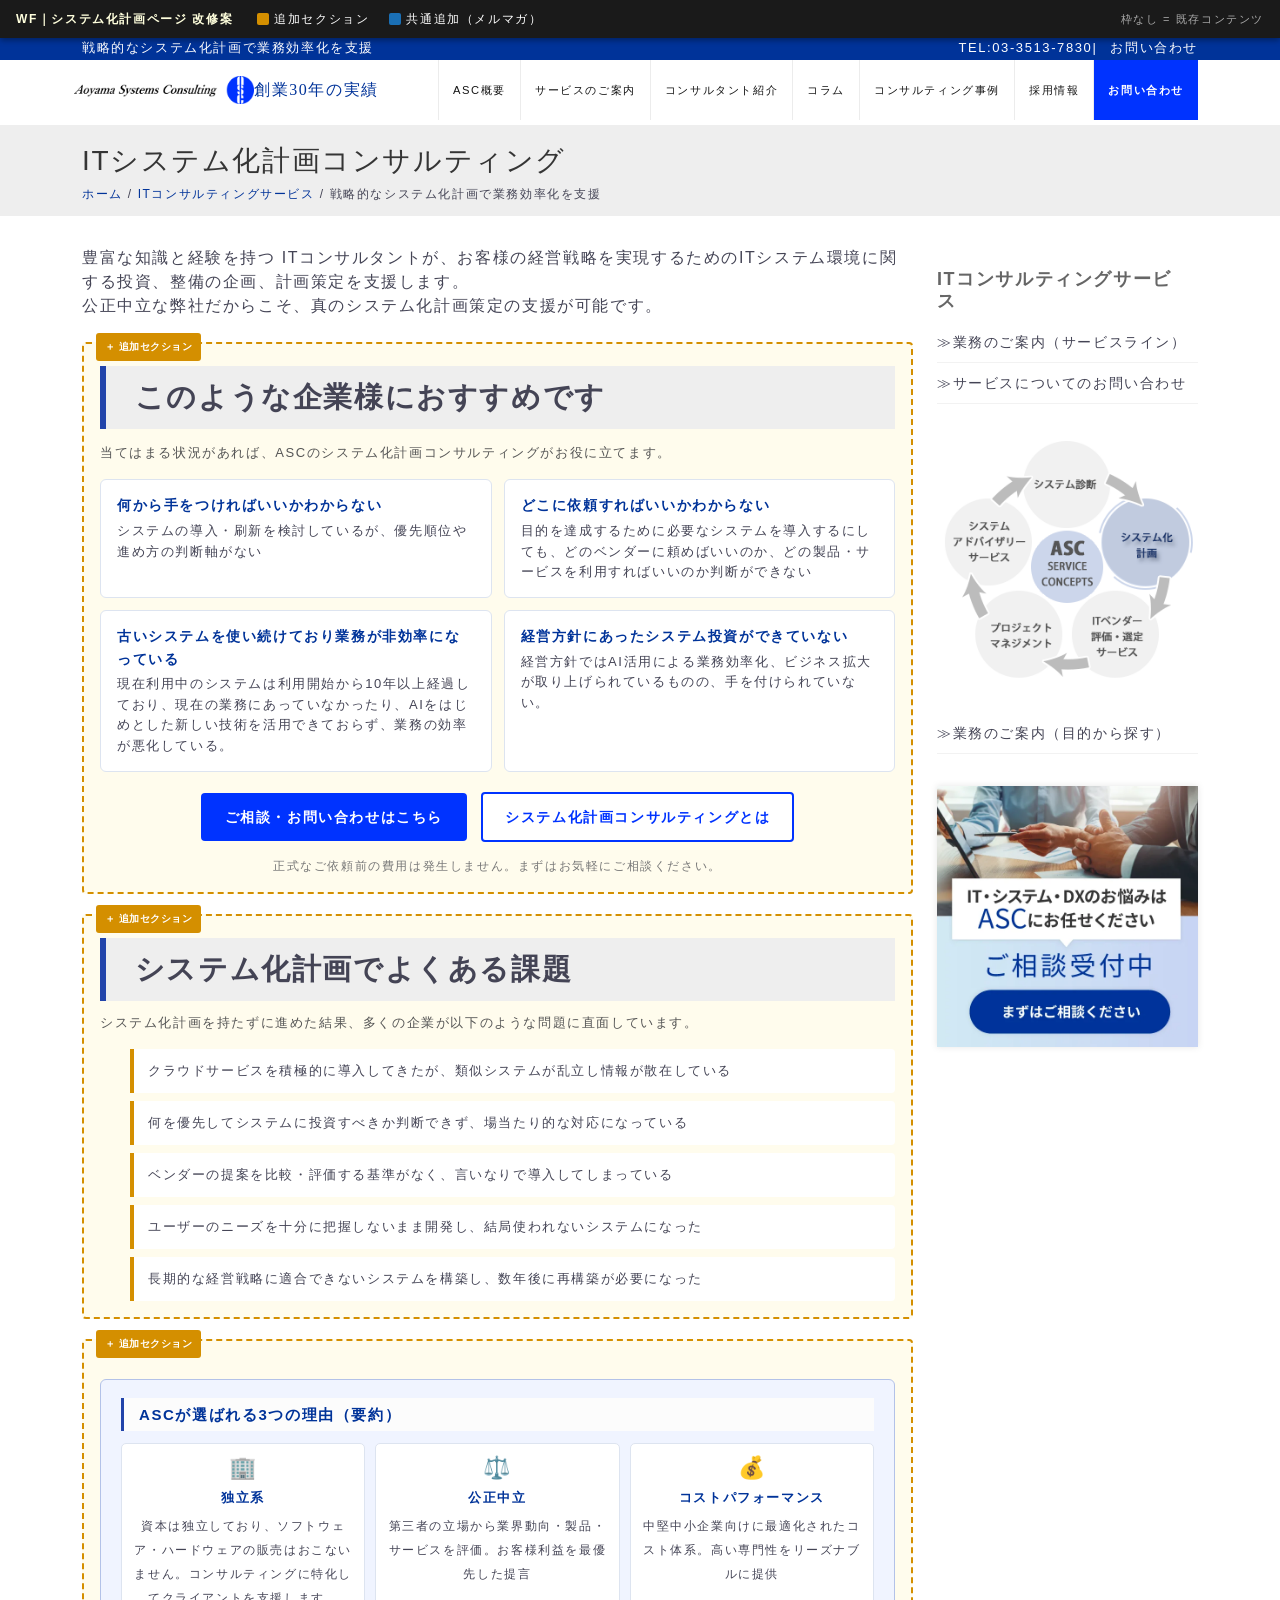
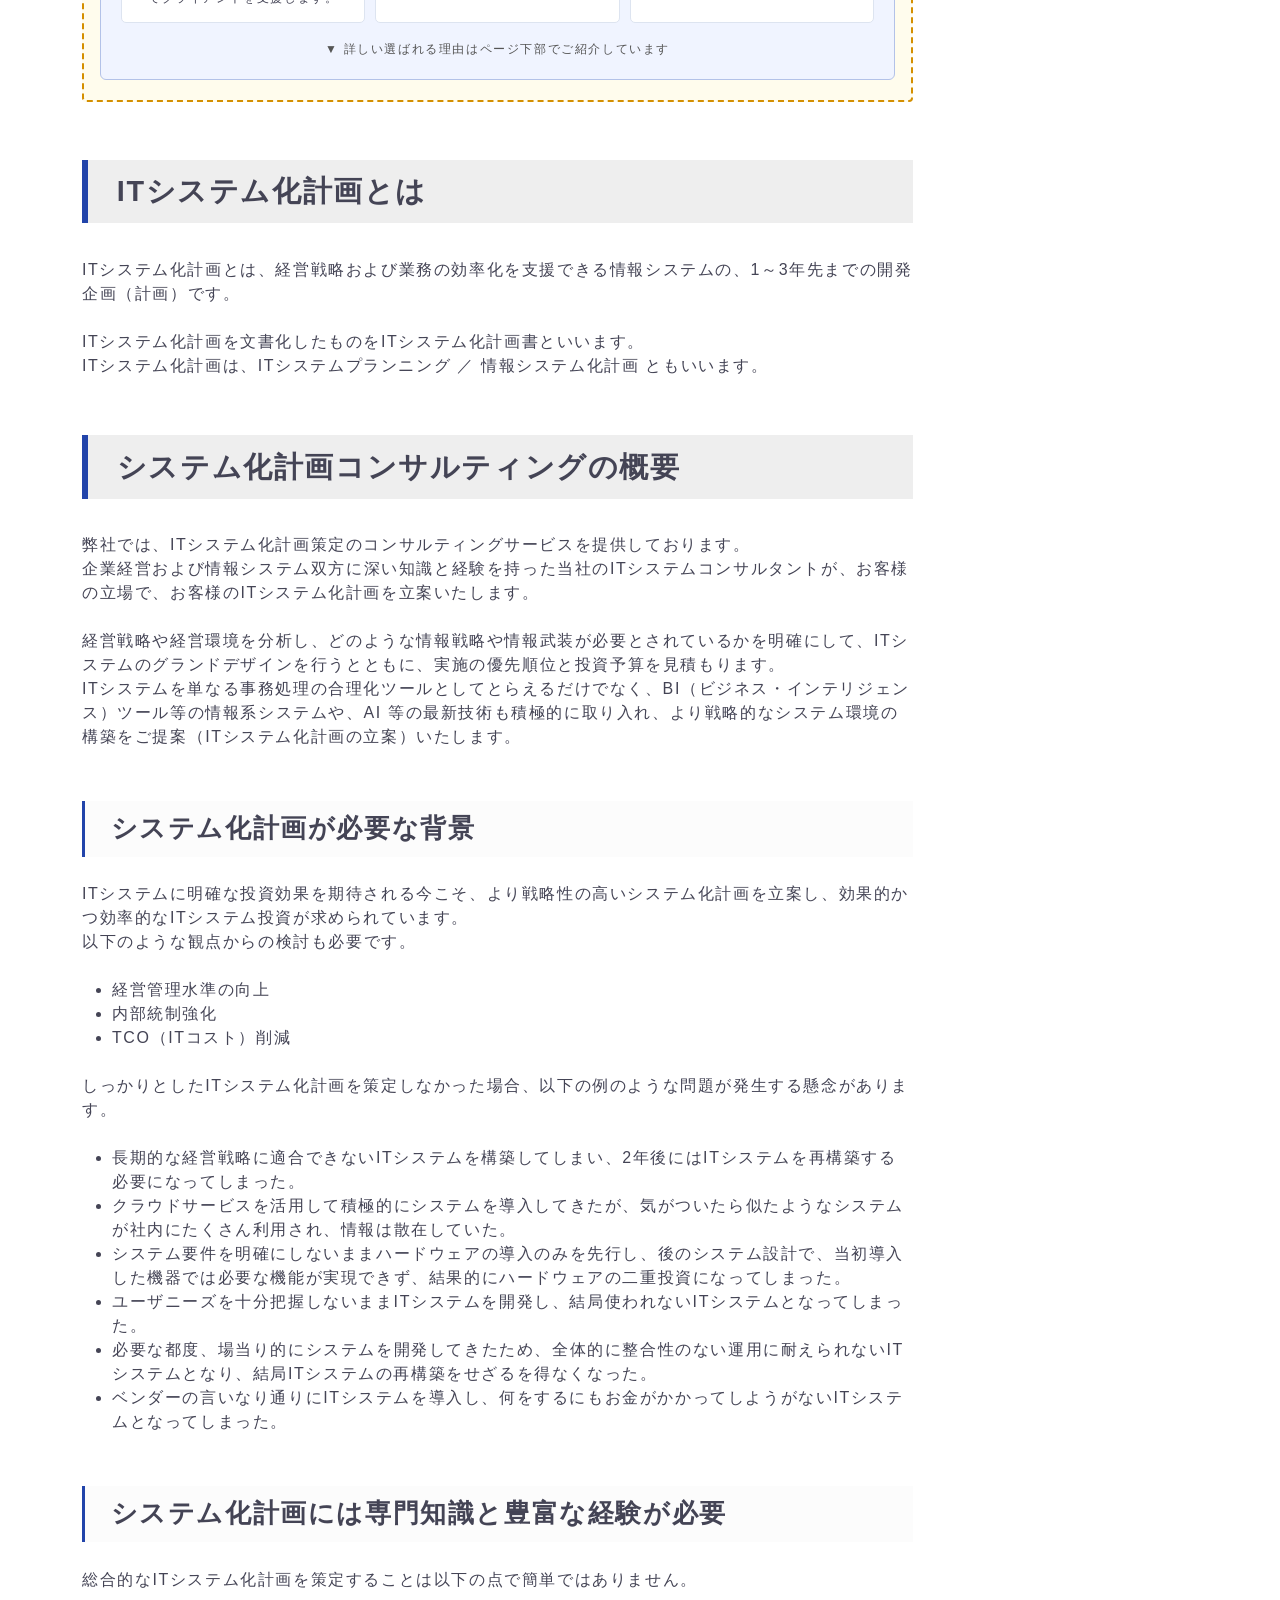
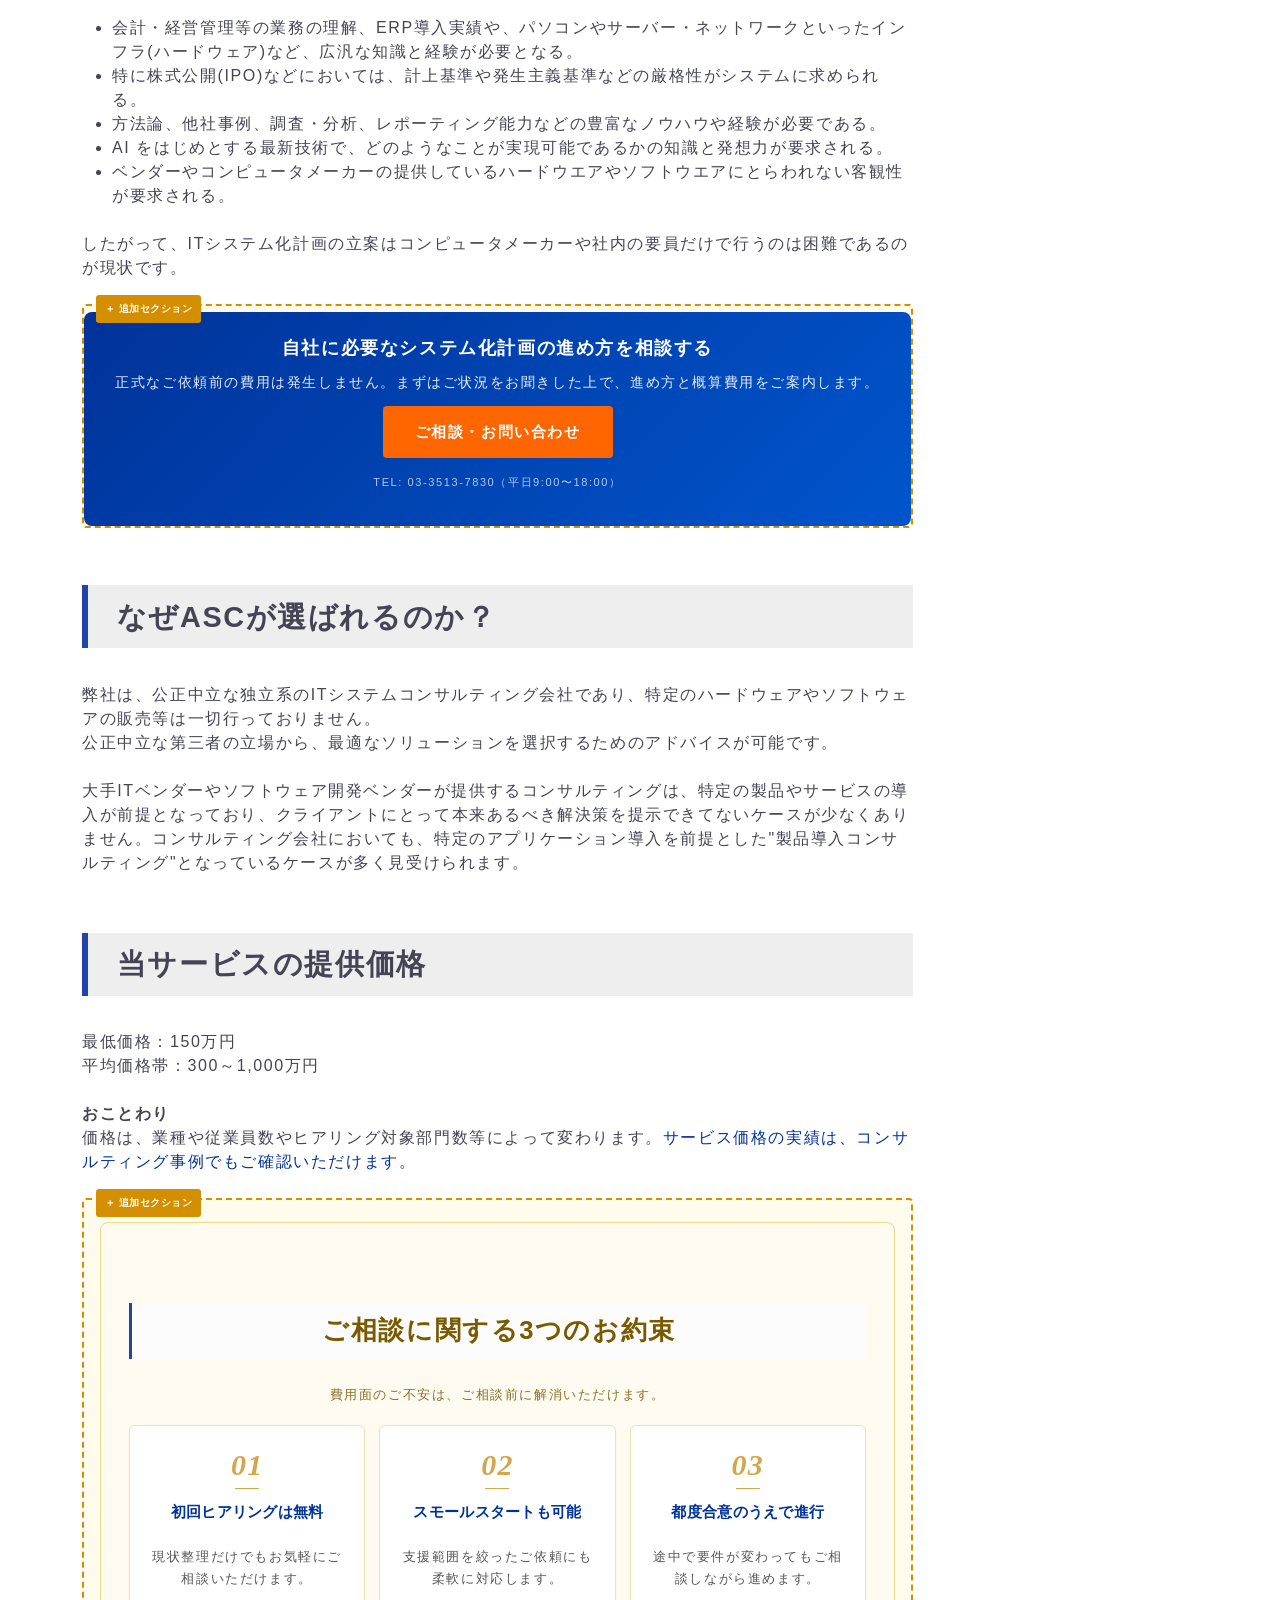
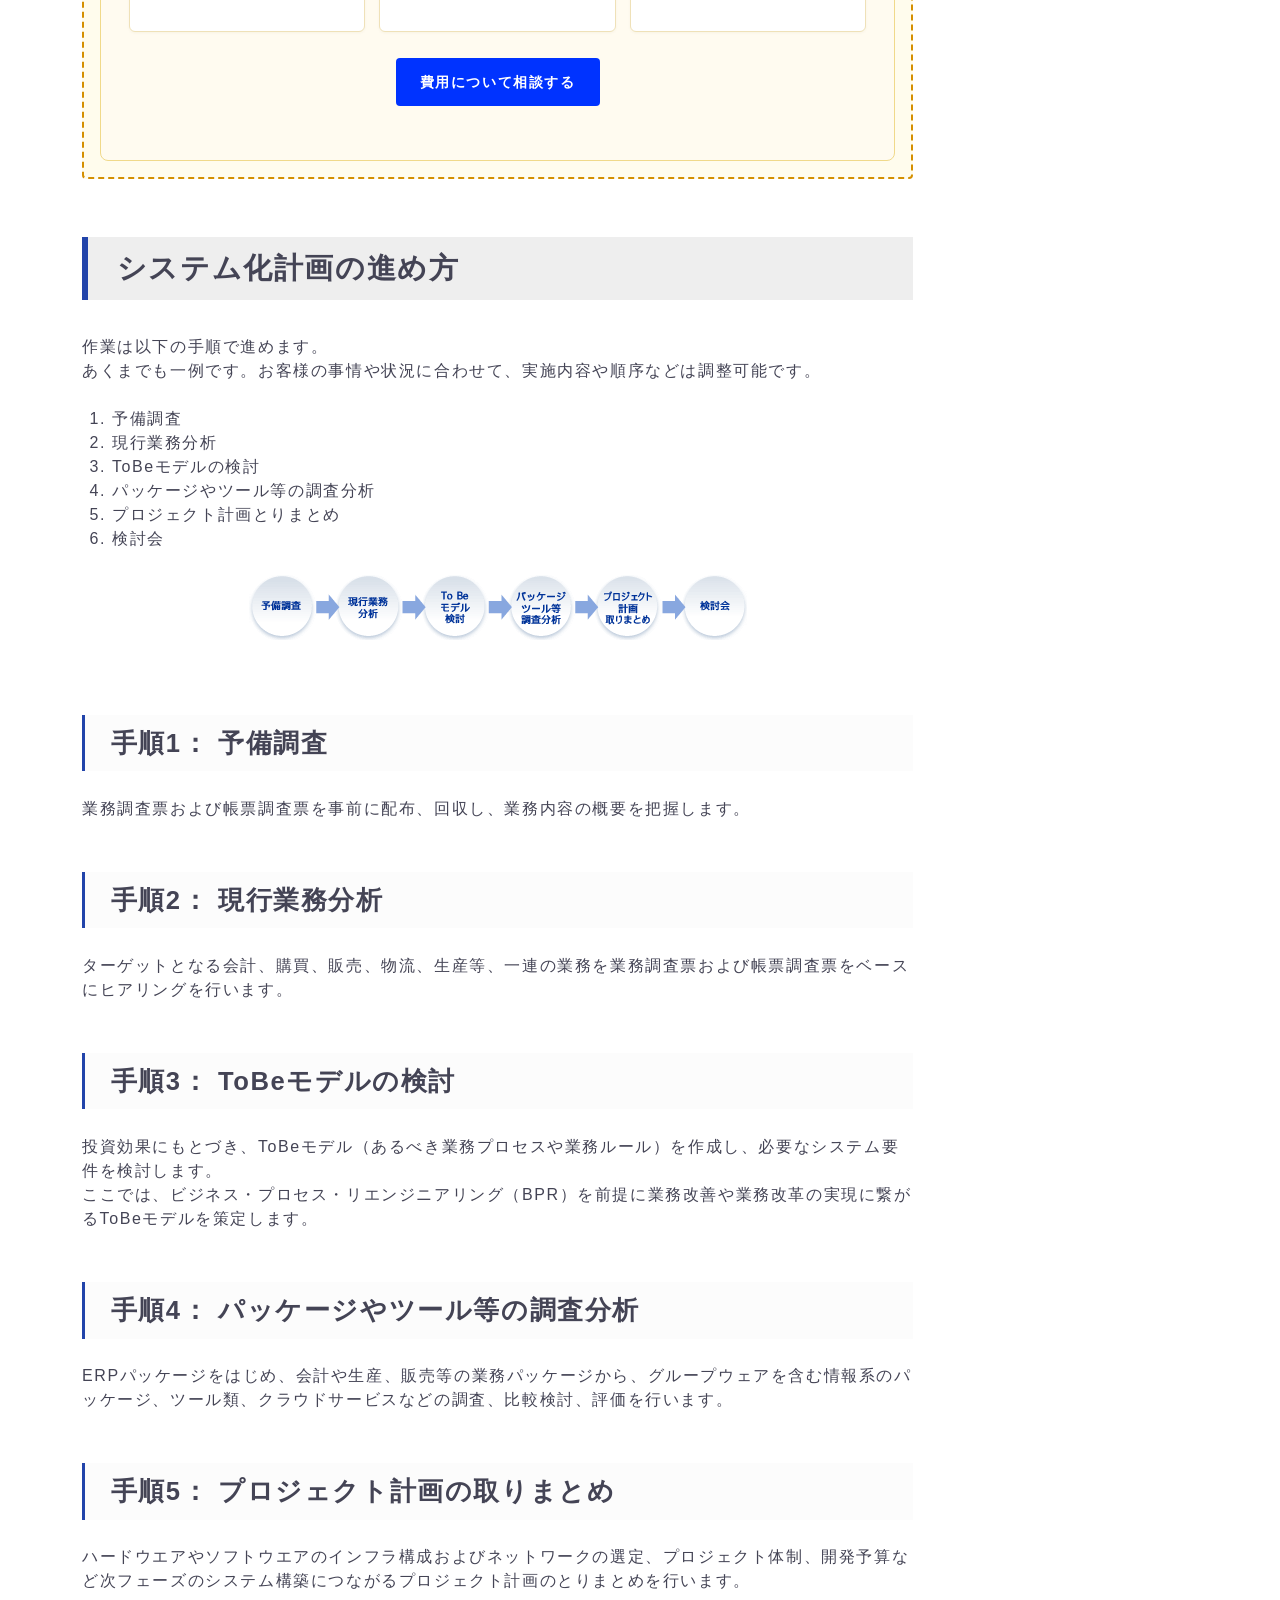
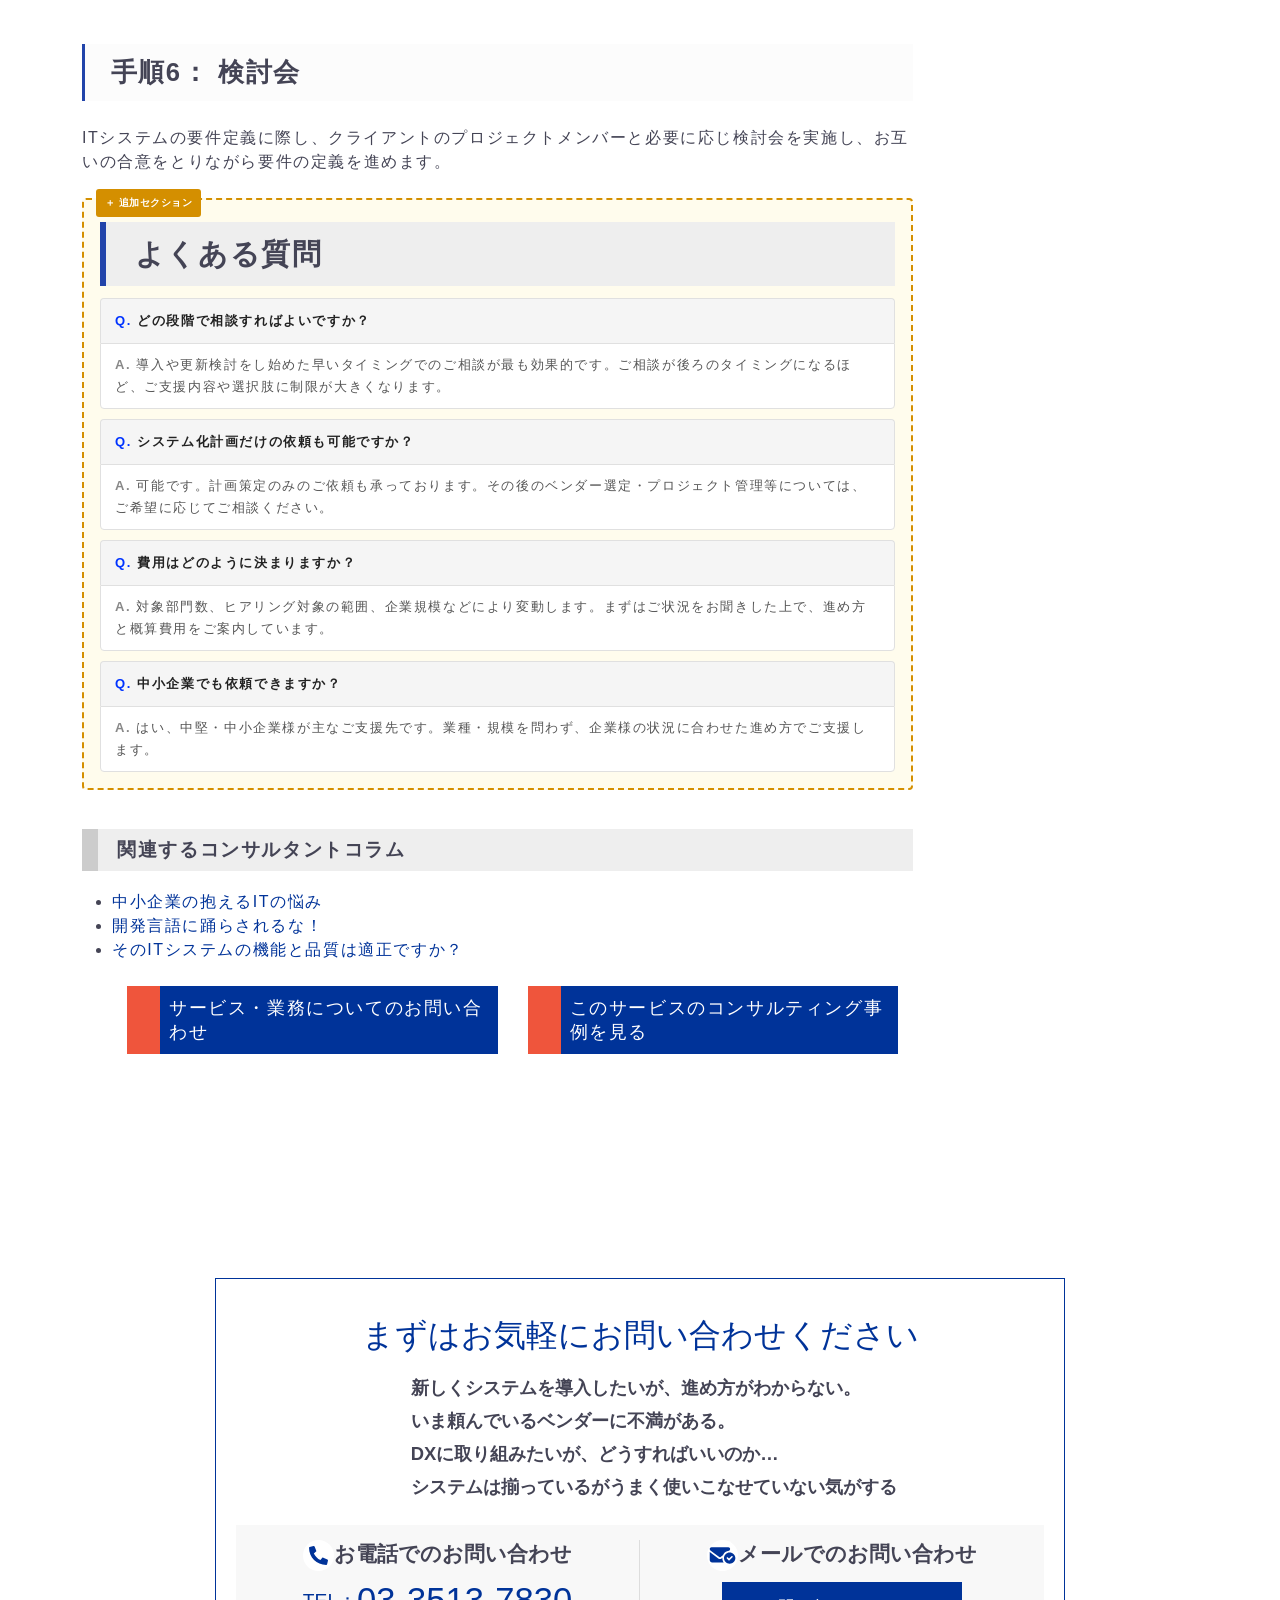
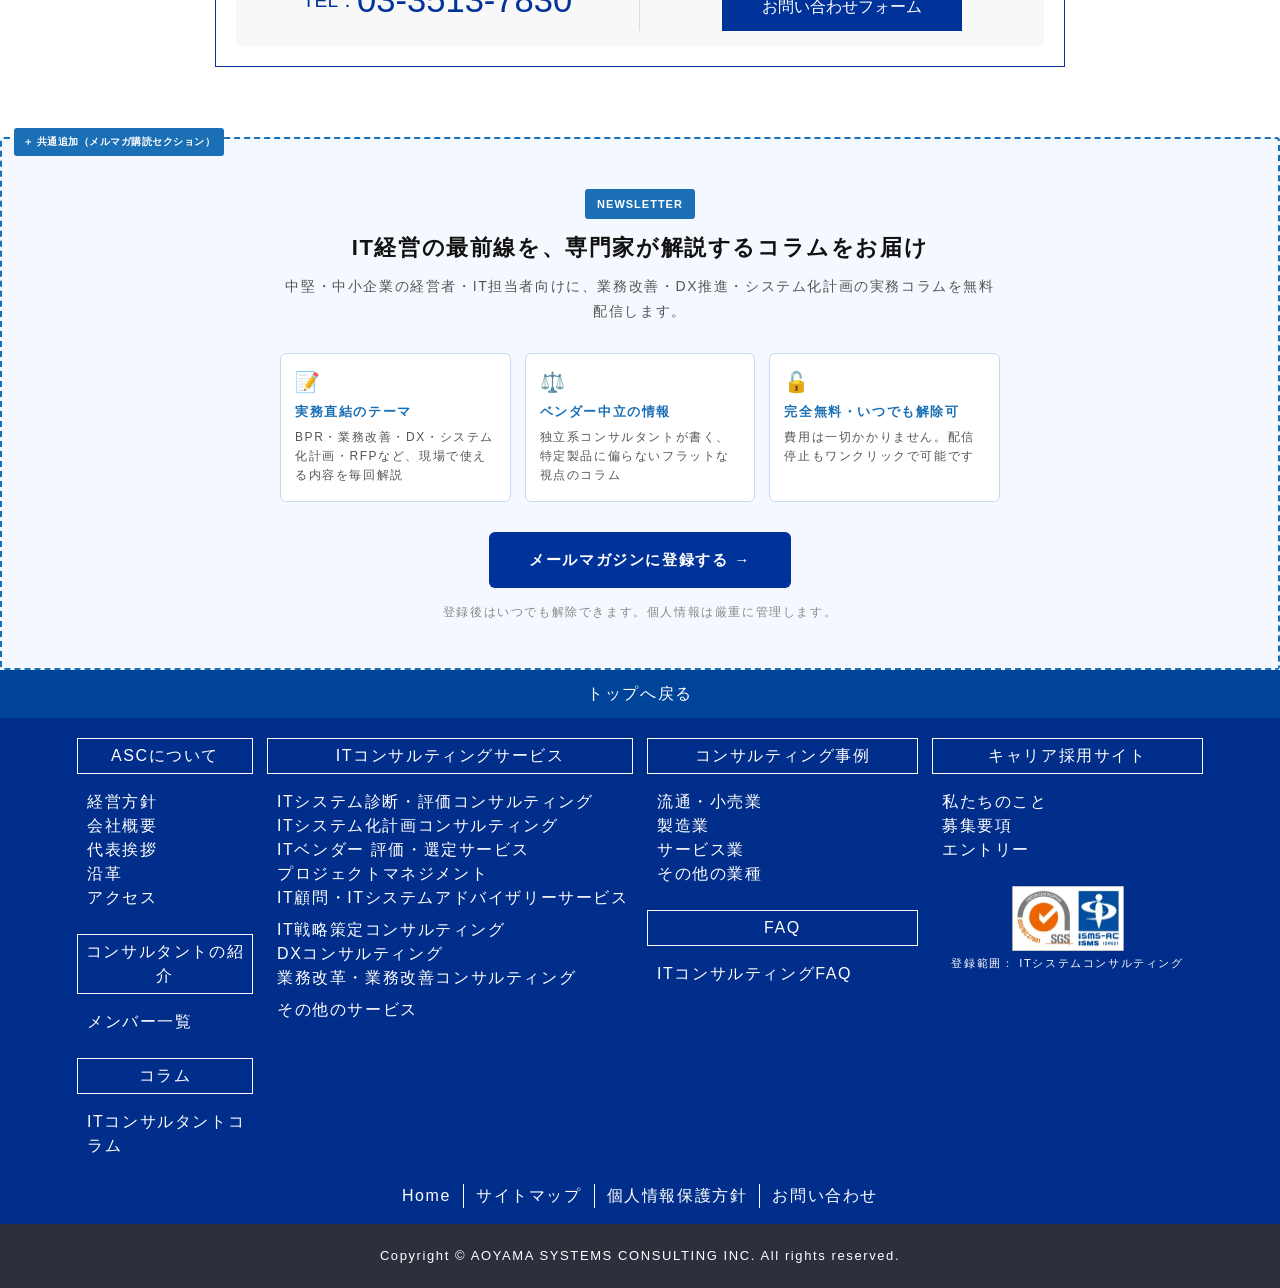
==== システム化計画ページ_WF.html @ 82631c47 "sysplan: 費用Q&A → ご相談に関する3つのお約束（3カラム強調訴求）に差し替え" ====
<!DOCTYPE html>
<!-- WF: システム化計画ページ 改修案 -->
<html lang="ja"><head><meta http-equiv="Content-Type" content="text/html; charset=UTF-8">
<meta name="viewport" content="width=device-width, initial-scale=1, user-scalabe=no">
<meta name="robots" content="noindex, nofollow">
<title>【WF】戦略的なシステム化計画で業務効率化を支援 | 青山システムコンサルティング株式会社</title>
<link rel="icon" href="https://www.asckk.co.jp/wp_asc/wp-content/themes/asckk2/images/favicon.ico">
<style type="text/css">
img:is([sizes=auto i],[sizes^="auto," i]){contain-intrinsic-size:3000px 1500px}
</style>
<link rel="stylesheet" href="./システム化計画ページ_files/autoptimize_single_b1c191916d9d604f0f5bdcb7e1d783d5.css" type="text/css" media="all">
<style>
:root{--wp--preset--color--black: #000000;--wp--preset--color--white: #ffffff;}
:where(.is-layout-flex){gap: 0.5em;}
body .is-layout-flex{display: flex;}
.is-layout-flex{flex-wrap: wrap;align-items: center;}
.is-layout-flex > :is(*, div){margin: 0;}
.has-small-font-size{font-size:13px !important;}
.has-medium-font-size{font-size:20px !important;}
.has-large-font-size{font-size:36px !important;}
</style>
<link rel="stylesheet" href="./システム化計画ページ_files/autoptimize_single_e3afd20fa1b5cdf31d804a731f70ac00.css" type="text/css" media="all">
<link rel="stylesheet" href="./システム化計画ページ_files/autoptimize_single_e8175462ab0e2a8443177c137432501c.css" type="text/css" media="all">
<link rel="stylesheet" href="./システム化計画ページ_files/autoptimize_single_73d29ecb3ae4eb2b78712fab3a46d32d.css" type="text/css" media="all">
<style>
body{margin:0;padding: 0;}
.head_h1container { background: #003399!important; }
.head_h1container > div { margin: 0 auto; color: #fff; font-size: 13px; position: relative; }
.head_h1container h1, .head_h1container p:first-child { color: #fff; margin: 0; font-size: 13px; word-break: break-all; margin-right: auto; }
.head_access i, .head_access a { color: #fff; }
#top-header { position:absolute; background:#ffffff; width: 100%; height:65px; left:0; }
.site-branding.main-logo { padding: 10px 0; margin-left: 4px; }
#site-navigation .slicknav_menu { display: none; background: none; }
#site-navigation ul li { position: relative; list-style: none; }
#menu-main-menu { display:flex; justify-content: flex-end; }
.menu > ul > li > a { border-left: 1px solid #ececec; color: #141414; display: inline-block; font-size: min(0.875vw,14px); font-weight: 300; line-height: 60px; padding: 0 14px; text-transform: uppercase; }
#mobile-menu { display: none; background: #ffffff; }
main { padding-top:60px; }
@media (max-width: 992px) { main{padding-top:inherit;} #top-header{position:relative;height:inherit;} }
</style>
<link href="./システム化計画ページ_files/styles.min.css" rel="stylesheet">
<link href="./システム化計画ページ_files/services.min.css" rel="stylesheet">
<script src="./システム化計画ページ_files/jquery.min.js"></script>

<!-- =====================================================
     WF アノテーション用スタイル
     ===================================================== -->
<style id="wf-styles">
/* ── WF 凡例バー ── */
#wf-legend {
  position: fixed;
  top: 0; left: 0; right: 0;
  z-index: 99999;
  background: #1a1a1a;
  color: #fff;
  font-size: 12px;
  padding: 7px 16px;
  display: flex;
  align-items: center;
  gap: 20px;
  box-shadow: 0 2px 6px rgba(0,0,0,0.4);
  font-family: 'Hiragino Sans', 'Yu Gothic', sans-serif;
}
#wf-legend .wf-legend-title { font-weight: bold; color: #ffd; margin-right: 4px; }
#wf-legend .wf-legend-item { display: flex; align-items: center; gap: 5px; }
#wf-legend .wf-dot {
  width: 12px; height: 12px; border-radius: 2px; display: inline-block; flex-shrink: 0;
}
.dot-add  { background: #d48f00; }
.dot-nl   { background: #1a6fb5; }
body { padding-top: 36px; }

/* ── 追加セクション（オレンジ枠） ── */
.wf-add {
  position: relative;
  border: 2px dashed #d48f00 !important;
  border-radius: 4px;
  background: rgba(255, 248, 215, 0.45);
  margin: 20px 0 !important;
  padding-top: 6px !important;
}
.wf-add::before {
  content: '＋ 追加セクション';
  position: absolute;
  top: -11px;
  left: 12px;
  background: #d48f00;
  color: #fff;
  font-size: 10px;
  font-weight: bold;
  padding: 2px 9px;
  border-radius: 3px;
  letter-spacing: 0.5px;
  white-space: nowrap;
}

/* ── 共通追加・メルマガ（ブルー枠） ── */
.wf-add-nl {
  position: relative;
  border: 2px dashed #1a6fb5 !important;
  border-radius: 4px;
  background: rgba(214, 237, 255, 0.35);
  padding-top: 6px;
}
.wf-add-nl::before {
  content: '＋ 共通追加（メルマガ購読セクション）';
  position: absolute;
  top: -11px;
  left: 12px;
  background: #1a6fb5;
  color: #fff;
  font-size: 10px;
  font-weight: bold;
  padding: 2px 9px;
  border-radius: 3px;
  letter-spacing: 0.5px;
  white-space: nowrap;
}

/* ── WF 新規ボタン ── */
.wf-btn {
  display: inline-block;
  padding: 12px 24px;
  background: #0033ff;
  color: #fff !important;
  font-size: 14px;
  font-weight: bold;
  text-decoration: none;
  border-radius: 4px;
  margin: 4px;
  border: none;
  cursor: pointer;
}
.wf-btn-outline {
  display: inline-block;
  padding: 11px 22px;
  background: #fff;
  color: #0033ff !important;
  font-size: 14px;
  font-weight: bold;
  text-decoration: none;
  border-radius: 4px;
  border: 2px solid #0033ff;
  margin: 4px;
}
.wf-btn-nl {
  display: inline-block;
  background: #1a6fb5;
  color: #fff !important;
  font-size: 16px;
  font-weight: bold;
  padding: 15px 48px;
  border-radius: 6px;
  text-decoration: none;
}

/* ── 対象企業グリッド（DXデザイン共通） ── */
.wf-target-grid {
  display: grid;
  grid-template-columns: 1fr 1fr;
  gap: 12px;
  margin: 16px 0;
}
.wf-target-card {
  background: #fff;
  border: 1px solid #dde4f0;
  border-radius: 6px;
  padding: 14px 16px;
  font-size: 13px;
  line-height: 1.6;
}
.wf-target-card strong {
  display: block;
  color: #003399;
  font-size: 14px;
  margin-bottom: 4px;
}

/* ── 課題リスト（DXデザイン共通） ── */
.wf-issue-list {
  list-style: none;
  padding: 0;
  margin: 16px 0;
}
.wf-issue-list li {
  background: #fff;
  border-left: 4px solid #d48f00;
  margin-bottom: 8px;
  padding: 10px 14px;
  font-size: 13px;
  border-radius: 0 4px 4px 0;
}

/* ── 選ばれる理由サマリーボックス（DXデザイン共通） ── */
.wf-reason-box {
  background: #f0f4ff;
  border: 1px solid #b3c2e8;
  border-radius: 6px;
  padding: 18px 20px;
  margin: 16px 0;
}
.wf-reason-box h4 {
  color: #003399;
  margin: 0 0 12px;
  font-size: 15px;
}
.wf-reason-items {
  display: grid;
  grid-template-columns: repeat(3, 1fr);
  gap: 10px;
}
.wf-reason-item {
  background: #fff;
  border-radius: 5px;
  padding: 12px;
  text-align: center;
  font-size: 12px;
  border: 1px solid #dde4f0;
}
.wf-reason-item .wf-icon { font-size: 22px; margin-bottom: 6px; display: block; }
.wf-reason-item strong {
  display: block;
  color: #003399;
  font-size: 13px;
  margin-bottom: 4px;
}

/* ── 成果物グリッド（DXデザイン共通） ── */
.wf-deliverable-grid {
  display: grid;
  grid-template-columns: repeat(3, 1fr);
  gap: 10px;
  margin: 14px 0;
}
.wf-deliverable-card {
  background: #fff;
  border: 1px solid #dde4f0;
  border-radius: 6px;
  padding: 12px;
  text-align: center;
  font-size: 12px;
}
.wf-deliverable-card .wf-icon { font-size: 20px; margin-bottom: 6px; display: block; }
.wf-deliverable-card strong {
  display: block;
  color: #003399;
  font-size: 13px;
  margin-bottom: 4px;
}

/* ── 中間CTA（DXデザイン共通） ── */
.wf-mid-cta {
  background: linear-gradient(135deg, #003399 0%, #0055cc 100%);
  color: #fff;
  border-radius: 8px;
  padding: 24px 28px;
  text-align: center;
  margin: 0;
}
.wf-mid-cta p { margin: 8px 0; font-size: 14px; color: rgba(255,255,255,0.9); }
.wf-mid-cta strong { font-size: 18px; display: block; margin-bottom: 10px; }
.wf-mid-cta .wf-btn { background: #ff6600; border: none; font-size: 15px; padding: 14px 32px; }

/* ── 事例カード（DXデザイン共通） ── */
.wf-case-row {
  display: flex;
  gap: 12px;
  margin: 14px 0;
  flex-wrap: wrap;
}
.wf-case-card {
  flex: 1;
  min-width: 200px;
  background: #fff;
  border: 1px solid #dde4f0;
  border-radius: 6px;
  padding: 14px 16px;
  font-size: 12px;
}
.wf-case-card .wf-label {
  display: inline-block;
  background: #003399;
  color: #fff;
  font-size: 10px;
  padding: 2px 8px;
  border-radius: 2px;
  margin-bottom: 6px;
}
.wf-case-card p { margin: 4px 0; color: #333; }

/* ── 価格補足（DXデザイン共通・旧定義） ── */
.wf-price-note {
  background: #fffbf0;
  border: 1px solid #f0d98a;
  border-radius: 6px;
  padding: 16px 18px;
  margin: 14px 0;
  font-size: 13px;
}
.wf-price-note ul { margin: 8px 0 0; padding-left: 18px; }
.wf-price-note li { margin-bottom: 4px; }

/* ── ご相談に関する3つのお約束（3カラム） ── */
.wf-cost-promise {
  background: #fffbf0;
  border: 1px solid #f0d98a;
  border-radius: 8px;
  padding: 28px 28px 26px;
  margin: 16px;
}
.wf-cost-promise__title {
  margin: 0;
  font-size: 17px;
  color: #7a5a00;
  font-weight: 700;
  letter-spacing: 0.06em;
  text-align: center;
}
.wf-cost-promise__lead {
  margin: 8px 0 22px;
  font-size: 12.5px;
  color: #8a6e2a;
  text-align: center;
  line-height: 1.7;
}
.wf-cost-promise__grid {
  display: grid;
  grid-template-columns: repeat(3, 1fr);
  gap: 14px;
}
.wf-cost-promise__card {
  background: #fff;
  border: 1px solid #efe1b8;
  border-radius: 6px;
  padding: 24px 18px 22px;
  text-align: center;
  position: relative;
  transition: box-shadow .2s, transform .05s;
  box-shadow: 0 1px 3px rgba(122, 90, 0, 0.05);
}
.wf-cost-promise__card:hover {
  box-shadow: 0 6px 18px rgba(122, 90, 0, 0.12);
  transform: translateY(-1px);
}
.wf-cost-promise__num {
  display: block;
  font-size: 30px;
  font-family: Georgia, "Times New Roman", serif;
  font-weight: 700;
  font-style: italic;
  color: #d4a64a;
  line-height: 1;
  letter-spacing: 0.04em;
  margin-bottom: 12px;
}
.wf-cost-promise__num::after {
  content: "";
  display: block;
  width: 24px;
  height: 1px;
  background: #d4a64a;
  margin: 8px auto 0;
}
.wf-cost-promise__catch {
  font-size: 15px;
  color: #003399;
  font-weight: 700;
  margin: 0 0 8px;
  line-height: 1.5;
  letter-spacing: 0.02em;
}
.wf-cost-promise__desc {
  font-size: 12.5px;
  color: #555;
  line-height: 1.8;
  margin: 0;
}
.wf-cost-promise__cta {
  text-align: center;
  margin: 22px 0 0;
}
@media (max-width: 780px) {
  .wf-cost-promise { padding: 22px 16px 20px; margin: 14px 12px; }
  .wf-cost-promise__grid { grid-template-columns: 1fr; gap: 10px; }
  .wf-cost-promise__card { padding: 20px 16px 18px; }
  .wf-cost-promise__num { font-size: 26px; }
  .wf-cost-promise__catch { font-size: 14.5px; }
}

/* ── FAQ ── */
.wf-faq { margin: 4px; }
.wf-faq-item { margin-bottom: 10px; }
.wf-faq-q {
  background: #f5f5f5;
  border: 1px solid #e0e0e0;
  border-bottom: none;
  padding: 10px 14px;
  font-weight: bold;
  font-size: 13px;
  color: #222;
  border-radius: 4px 4px 0 0;
}
.wf-faq-q::before { content: 'Q.  '; color: #0033ff; }
.wf-faq-a {
  background: #fff;
  border: 1px solid #e0e0e0;
  padding: 10px 14px;
  font-size: 13px;
  color: #555;
  line-height: 1.7;
  border-radius: 0 0 4px 4px;
}
.wf-faq-a::before { content: 'A.  '; color: #888; font-weight: bold; }

/* ── Newsletter ── */
.wf-nl-section { padding: 44px 0; background: #f5f9ff; }
.wf-nl-inner { max-width: 760px; margin: 0 auto; text-align: center; padding: 0 20px; }
.wf-nl-tag {
  display: inline-block;
  background: #1a6fb5;
  color: #fff;
  font-size: 11px;
  font-weight: bold;
  padding: 3px 12px;
  border-radius: 3px;
  letter-spacing: 1px;
  margin-bottom: 14px;
}
.wf-nl-title { font-size: 22px; font-weight: bold; color: #111; margin-bottom: 10px; line-height: 1.4; }
.wf-nl-lead { font-size: 14px; color: #555; margin-bottom: 28px; line-height: 1.8; }
.wf-nl-benefits {
  display: flex;
  gap: 14px;
  margin-bottom: 30px;
  text-align: left;
}
.wf-nl-benefit {
  flex: 1;
  background: #fff;
  border: 1px solid #c4daf5;
  border-radius: 6px;
  padding: 16px 14px;
}
.wf-nl-benefit-icon { font-size: 20px; margin-bottom: 6px; }
.wf-nl-benefit-title { font-weight: bold; font-size: 13px; color: #1a6fb5; margin-bottom: 4px; }
.wf-nl-benefit-text { font-size: 12px; color: #555; line-height: 1.6; }
.wf-nl-footnote { margin-top: 12px; font-size: 12px; color: #888; }
.wf-nl-cta-btn {
  display: inline-block;
  background: #003399;
  color: #fff !important;
  font-size: 15px;
  font-weight: bold;
  text-decoration: none;
  padding: 16px 40px;
  border-radius: 6px;
}

@media (max-width: 768px) {
  .wf-reason-cards { grid-template-columns: 1fr; }
  .wf-theme-grid { grid-template-columns: 1fr; }
  .wf-nl-benefits { flex-direction: column; }
}
</style>
</head>

<body class="wp-singular page-template page-template-page-service page-template-page-service-php page page-id-387">

<!-- WF 凡例バー -->
<div id="wf-legend">
  <span class="wf-legend-title">WF｜システム化計画ページ 改修案</span>
  <div class="wf-legend-item"><div class="wf-dot dot-add"></div> 追加セクション</div>
  <div class="wf-legend-item"><div class="wf-dot dot-nl"></div> 共通追加（メルマガ）</div>
  <div class="wf-legend-item" style="margin-left:auto; color:#aaa; font-size:11px;">枠なし = 既存コンテンツ</div>
</div>

<!-- Google Tag Manager (noscript) -->
<noscript><iframe src="https://www.googletagmanager.com/ns.html?id=GTM-TJK42HT" height="0" width="0" style="display:none;visibility:hidden"></iframe></noscript>

<header>
  <div class="head_h1container">
    <div class="container">
      <div class="d-lg-flex">
        <h1>戦略的なシステム化計画で業務効率化を支援</h1>
        <p class="head_access"><a href="tel:0335137830"><i class="fa fa-phone fa-fw" aria-hidden="true"></i>TEL:03-3513-7830</a>|<a href="https://www.asckk.co.jp/contactus/"><i class="fa fa-envelope fa-fw" aria-hidden="true"></i>お問い合わせ</a></p>
      </div>
    </div>
  </div>
  <div id="top-header" class="">
    <div id="main-header">
      <div class="container">
        <div class="row">
          <div class="site-branding main-logo col col-lg-2 col-xl-auto d-flex align-items-center">
            <a href="https://www.asckk.co.jp/" class="d-flex align-items-center">
              <img class="img-fluid" src="./システム化計画ページ_files/title01.gif" alt="ITコンサルティングなら信頼と実績の【ASC】" loading="lazy" width="237" height="36">
              <span class="serif">創業30年の実績</span>
            </a>
          </div>
          <nav id="site-navigation" class="main-navigation col-lg-9 col-xl-auto ms-auto">
            <div class="menu">
              <ul id="menu-main-menu">
                <li class="menu-item"><a href="https://www.asckk.co.jp/aboutus/">ASC概要</a></li>
                <li class="menu-item"><a href="https://www.asckk.co.jp/services/">サービスのご案内</a></li>
                <li class="menu-item"><a href="https://www.asckk.co.jp/testimonial/">コンサルタント紹介</a></li>
                <li class="menu-item"><a href="https://www.asckk.co.jp/column/">コラム</a></li>
                <li class="menu-item"><a href="https://www.asckk.co.jp/casestudy/">コンサルティング事例</a></li>
                <li class="menu-item"><a href="https://www.asckk.co.jp/recruitlp/">採用情報</a></li>
                <li class="menu-item" style="background-color: #0033ff;"><a href="https://www.asckk.co.jp/contactus/" style="color: #fff; font-weight: 800;">お問い合わせ</a></li>
              </ul>
            </div>
          </nav>
        </div>
      </div>
    </div>
  </div>
</header>

<main>
<div class="page_header_wrap">
  <div class="container">
    <header class="entry-header">
      <h2 class="entry-title">ITシステム化計画コンサルティング</h2>
      <div id="breadcrumb" class="cf" itemscope="" itemtype="http://schema.org/BreadcrumbList">
        <div itemprop="itemListElement" itemscope="" itemtype="http://schema.org/ListItem">
          <a itemprop="item" href="https://www.asckk.co.jp/"><span itemprop="name">ホーム</span></a><meta itemprop="position" content="1">  /
        </div>
        <div itemprop="itemListElement" itemscope="" itemtype="http://schema.org/ListItem">
          <a itemprop="item" href="https://www.asckk.co.jp/services/"><span itemprop="name">ITコンサルティングサービス</span></a><meta itemprop="position" content="2">  /
        </div>
        <div itemprop="itemListElement" itemscope="" itemtype="http://schema.org/ListItem">
          <span itemprop="name">戦略的なシステム化計画で業務効率化を支援</span><meta itemprop="position" content="3">
        </div>
      </div>
    </header>
  </div>
</div>

<div class="container">
  <div class="row">
    <div id="primary" class="content-area col-md-9 order-md-0 single-content">

      <!-- ─────────────────────────────────────────
           ① リード文（既存）
           ───────────────────────────────────────── -->
      <p>豊富な知識と経験を持つ ITコンサルタントが、お客様の経営戦略を実現するためのITシステム環境に関する投資、整備の企画、計画策定を支援します。<br>
      公正中立な弊社だからこそ、真のシステム化計画策定の支援が可能です。</p>


      <!-- ─────────────────────────────────────────
           ② 対象企業・相談テーマ・CTA（追加）
           ───────────────────────────────────────── -->
      <div class="wf-add">
        <h3 class="wp-block-heading" style="margin: 16px 16px 12px;">このような企業様におすすめです</h3>
        <p style="margin: 0 16px 14px; font-size: 13px; color: #555;">当てはまる状況があれば、ASCのシステム化計画コンサルティングがお役に立てます。</p>
        <div class="wf-target-grid" style="margin: 0 16px 14px;">
          <div class="wf-target-card">
            <strong>何から手をつければいいかわからない</strong>
            システムの導入・刷新を検討しているが、優先順位や進め方の判断軸がない
          </div>
          <div class="wf-target-card">
            <strong>どこに依頼すればいいかわからない</strong>
            目的を達成するために必要なシステムを導入するにしても、どのベンダーに頼めばいいのか、どの製品・サービスを利用すればいいのか判断ができない
          </div>
          <div class="wf-target-card">
            <strong>古いシステムを使い続けており業務が非効率になっている</strong>
            現在利用中のシステムは利用開始から10年以上経過しており、現在の業務にあっていなかったり、AIをはじめとした新しい技術を活用できておらず、業務の効率が悪化している。
          </div>
          <div class="wf-target-card">
            <strong>経営方針にあったシステム投資ができていない</strong>
            経営方針ではAI活用による業務効率化、ビジネス拡大が取り上げられているものの、手を付けられていない。
          </div>
        </div>
        <div style="text-align:center; margin-top:16px;">
          <a class="wf-btn" href="https://www.asckk.co.jp/contactus/services?sid=sysplan">ご相談・お問い合わせはこちら</a>
          <a class="wf-btn-outline" href="#about">システム化計画コンサルティングとは</a>
        </div>
        <p style="text-align:center; padding: 0 16px 14px; margin: 8px 0 0; font-size: 12px; color: #777;">正式なご依頼前の費用は発生しません。まずはお気軽にご相談ください。</p>
      </div>


      <!-- ─────────────────────────────────────────
           ③ よくある課題（追加）
           ───────────────────────────────────────── -->
      <div class="wf-add">
        <h3 class="wp-block-heading" style="margin: 16px 16px 10px;">システム化計画でよくある課題</h3>
        <p style="margin: 0 16px 14px; font-size: 13px; color: #555;">システム化計画を持たずに進めた結果、多くの企業が以下のような問題に直面しています。</p>
        <ul class="wf-issue-list" style="margin: 0 16px 16px;">
          <li>クラウドサービスを積極的に導入してきたが、類似システムが乱立し情報が散在している</li>
          <li>何を優先してシステムに投資すべきか判断できず、場当たり的な対応になっている</li>
          <li>ベンダーの提案を比較・評価する基準がなく、言いなりで導入してしまっている</li>
          <li>ユーザーのニーズを十分に把握しないまま開発し、結局使われないシステムになった</li>
          <li>長期的な経営戦略に適合できないシステムを構築し、数年後に再構築が必要になった</li>
        </ul>
      </div>


      <!-- ─────────────────────────────────────────
           ④ 選ばれる理由・要約ボックス（追加）
           ───────────────────────────────────────── -->
      <div class="wf-add">
        <div style="padding: 16px 16px 4px;">
          <div class="wf-reason-box">
            <h4>ASCが選ばれる3つの理由（要約）</h4>
            <div class="wf-reason-items">
              <div class="wf-reason-item">
                <span class="wf-icon">🏢</span>
                <strong>独立系</strong>
                資本は独立しており、ソフトウェア・ハードウェアの販売はおこないません。コンサルティングに特化してクライアントを支援します。
              </div>
              <div class="wf-reason-item">
                <span class="wf-icon">⚖️</span>
                <strong>公正中立</strong>
                第三者の立場から業界動向・製品・サービスを評価。お客様利益を最優先した提言
              </div>
              <div class="wf-reason-item">
                <span class="wf-icon">💰</span>
                <strong>コストパフォーマンス</strong>
                中堅中小企業向けに最適化されたコスト体系。高い専門性をリーズナブルに提供
              </div>
            </div>
            <p style="text-align:center; margin:14px 0 0; font-size:12px; color:#555;">▼ 詳しい選ばれる理由はページ下部でご紹介しています</p>
          </div>
        </div>
      </div>


      <!-- ─────────────────────────────────────────
           ⑤ ITシステム化計画とは（既存）
           ───────────────────────────────────────── -->
      <h3 class="wp-block-heading">ITシステム化計画とは</h3>

      <p>ITシステム化計画とは、経営戦略および業務の効率化を支援できる情報システムの、1～3年先までの開発企画（計画）です。</p>

      <p>ITシステム化計画を文書化したものをITシステム化計画書といいます。<br>
      ITシステム化計画は、ITシステムプランニング ／ 情報システム化計画 ともいいます。</p>


      <!-- ─────────────────────────────────────────
           ⑥ コンサルティング概要（既存）
           ───────────────────────────────────────── -->
      <h3 class="wp-block-heading">システム化計画コンサルティングの概要</h3>

      <p>弊社では、ITシステム化計画策定のコンサルティングサービスを提供しております。<br>
      企業経営および情報システム双方に深い知識と経験を持った当社のITシステムコンサルタントが、お客様の立場で、お客様のITシステム化計画を立案いたします。</p>

      <p>経営戦略や経営環境を分析し、どのような情報戦略や情報武装が必要とされているかを明確にして、ITシステムのグランドデザインを行うとともに、実施の優先順位と投資予算を見積もります。<br>
      ITシステムを単なる事務処理の合理化ツールとしてとらえるだけでなく、BI（ビジネス・インテリジェンス）ツール等の情報系システムや、AI 等の最新技術も積極的に取り入れ、より戦略的なシステム環境の構築をご提案（ITシステム化計画の立案）いたします。</p>

      <h4 class="wp-block-heading">システム化計画が必要な背景</h4>

      <p>ITシステムに明確な投資効果を期待される今こそ、より戦略性の高いシステム化計画を立案し、効果的かつ効率的なITシステム投資が求められています。<br>
      以下のような観点からの検討も必要です。</p>

      <ul class="wp-block-list">
        <li>経営管理水準の向上</li>
        <li>内部統制強化</li>
        <li>TCO（ITコスト）削減</li>
      </ul>

      <p>しっかりとしたITシステム化計画を策定しなかった場合、以下の例のような問題が発生する懸念があります。</p>

      <ul class="wp-block-list">
        <li>長期的な経営戦略に適合できないITシステムを構築してしまい、2年後にはITシステムを再構築する必要になってしまった。</li>
        <li>クラウドサービスを活用して積極的にシステムを導入してきたが、気がついたら似たようなシステムが社内にたくさん利用され、情報は散在していた。</li>
        <li>システム要件を明確にしないままハードウェアの導入のみを先行し、後のシステム設計で、当初導入した機器では必要な機能が実現できず、結果的にハードウェアの二重投資になってしまった。</li>
        <li>ユーザニーズを十分把握しないままITシステムを開発し、結局使われないITシステムとなってしまった。</li>
        <li>必要な都度、場当り的にシステムを開発してきたため、全体的に整合性のない運用に耐えられないITシステムとなり、結局ITシステムの再構築をせざるを得なくなった。</li>
        <li>ベンダーの言いなり通りにITシステムを導入し、何をするにもお金がかかってしようがないITシステムとなってしまった。</li>
      </ul>

      <h4 class="wp-block-heading">システム化計画には専門知識と豊富な経験が必要</h4>

      <p>総合的なITシステム化計画を策定することは以下の点で簡単ではありません。</p>

      <ul class="wp-block-list">
        <li>会計・経営管理等の業務の理解、ERP導入実績や、パソコンやサーバー・ネットワークといったインフラ(ハードウェア)など、広汎な知識と経験が必要となる。</li>
        <li>特に株式公開(IPO)などにおいては、計上基準や発生主義基準などの厳格性がシステムに求められる。</li>
        <li>方法論、他社事例、調査・分析、レポーティング能力などの豊富なノウハウや経験が必要である。</li>
        <li>AI をはじめとする最新技術で、どのようなことが実現可能であるかの知識と発想力が要求される。</li>
        <li>ベンダーやコンピュータメーカーの提供しているハードウエアやソフトウエアにとらわれない客観性が要求される。</li>
      </ul>

      <p>したがって、ITシステム化計画の立案はコンピュータメーカーや社内の要員だけで行うのは困難であるのが現状です。</p>


      <!-- ─────────────────────────────────────────
           ⑦ 中間CTA（追加）
           ───────────────────────────────────────── -->
      <div class="wf-add">
        <div class="wf-mid-cta">
          <strong>自社に必要なシステム化計画の進め方を相談する</strong>
          <p>正式なご依頼前の費用は発生しません。まずはご状況をお聞きした上で、進め方と概算費用をご案内します。</p>
          <a class="wf-btn" href="https://www.asckk.co.jp/contactus/services?sid=sysplan">ご相談・お問い合わせ</a>
          <p style="font-size:11px; color:rgba(255,255,255,0.7); margin-top:8px;">TEL: 03-3513-7830（平日9:00〜18:00）</p>
        </div>
      </div>


      <!-- ─────────────────────────────────────────
           ⑧ 選ばれる理由・詳細（既存）
           ───────────────────────────────────────── -->
      <h3 class="wp-block-heading">なぜASCが選ばれるのか？</h3>

      <p>弊社は、公正中立な独立系のITシステムコンサルティング会社であり、特定のハードウェアやソフトウェアの販売等は一切行っておりません。<br>
      公正中立な第三者の立場から、最適なソリューションを選択するためのアドバイスが可能です。</p>

      <p>大手ITベンダーやソフトウェア開発ベンダーが提供するコンサルティングは、特定の製品やサービスの導入が前提となっており、クライアントにとって本来あるべき解決策を提示できてないケースが少なくありません。コンサルティング会社においても、特定のアプリケーション導入を前提とした"製品導入コンサルティング"となっているケースが多く見受けられます。</p>


      <!-- ─────────────────────────────────────────
           ⑨ 価格（既存）※ 進め方より前に移動
           ───────────────────────────────────────── -->
      <h3 class="wp-block-heading">当サービスの提供価格</h3>

      <p>最低価格：150万円<br>平均価格帯：300～1,000万円</p>

      <p><strong>おことわり</strong><br>
      価格は、業種や従業員数やヒアリング対象部門数等によって変わります。<a href="https://www.asckk.co.jp/archives/servicetype/sysplan">サービス価格の実績は、コンサルティング事例でもご確認いただけます。</a></p>


      <!-- ─────────────────────────────────────────
           ⑪ 価格補足（追加）
           ───────────────────────────────────────── -->
      <div class="wf-add">
        <section class="wf-cost-promise" aria-labelledby="wf-cost-promise-title">
          <h4 class="wf-cost-promise__title" id="wf-cost-promise-title">ご相談に関する3つのお約束</h4>
          <p class="wf-cost-promise__lead">費用面のご不安は、ご相談前に解消いただけます。</p>
          <div class="wf-cost-promise__grid">
            <div class="wf-cost-promise__card">
              <span class="wf-cost-promise__num">01</span>
              <p class="wf-cost-promise__catch">初回ヒアリングは無料</p>
              <p class="wf-cost-promise__desc">現状整理だけでもお気軽にご相談いただけます。</p>
            </div>
            <div class="wf-cost-promise__card">
              <span class="wf-cost-promise__num">02</span>
              <p class="wf-cost-promise__catch">スモールスタートも可能</p>
              <p class="wf-cost-promise__desc">支援範囲を絞ったご依頼にも柔軟に対応します。</p>
            </div>
            <div class="wf-cost-promise__card">
              <span class="wf-cost-promise__num">03</span>
              <p class="wf-cost-promise__catch">都度合意のうえで進行</p>
              <p class="wf-cost-promise__desc">途中で要件が変わってもご相談しながら進めます。</p>
            </div>
          </div>
          <p class="wf-cost-promise__cta">
            <a class="wf-btn" href="https://www.asckk.co.jp/contactus/services?sid=sysplan">費用について相談する</a>
          </p>
        </section>
      </div>


      <!-- ─────────────────────────────────────────
           ⑬ 進め方（既存）※ 価格より後に移動
           ───────────────────────────────────────── -->
      <h3 class="wp-block-heading">システム化計画の進め方</h3>

      <p>作業は以下の手順で進めます。<br>
      あくまでも一例です。お客様の事情や状況に合わせて、実施内容や順序などは調整可能です。</p>

      <ol class="wp-block-list">
        <li>予備調査</li>
        <li>現行業務分析</li>
        <li>ToBeモデルの検討</li>
        <li>パッケージやツール等の調査分析</li>
        <li>プロジェクト計画とりまとめ</li>
        <li>検討会</li>
      </ol>

      <div class="photoBoxC"><img decoding="async" class="img" src="./システム化計画ページ_files/1156759781.gif" alt="作業手順"></div>

      <h4 class="wp-block-heading">手順1： 予備調査</h4>
      <p>業務調査票および帳票調査票を事前に配布、回収し、業務内容の概要を把握します。</p>

      <h4 class="wp-block-heading">手順2： 現行業務分析</h4>
      <p>ターゲットとなる会計、購買、販売、物流、生産等、一連の業務を業務調査票および帳票調査票をベースにヒアリングを行います。</p>

      <h4 class="wp-block-heading">手順3： ToBeモデルの検討</h4>
      <p>投資効果にもとづき、ToBeモデル（あるべき業務プロセスや業務ルール）を作成し、必要なシステム要件を検討します。<br>
      ここでは、ビジネス・プロセス・リエンジニアリング（BPR）を前提に業務改善や業務改革の実現に繋がるToBeモデルを策定します。</p>

      <h4 class="wp-block-heading">手順4： パッケージやツール等の調査分析</h4>
      <p>ERPパッケージをはじめ、会計や生産、販売等の業務パッケージから、グループウェアを含む情報系のパッケージ、ツール類、クラウドサービスなどの調査、比較検討、評価を行います。</p>

      <h4 class="wp-block-heading">手順5： プロジェクト計画の取りまとめ</h4>
      <p>ハードウエアやソフトウエアのインフラ構成およびネットワークの選定、プロジェクト体制、開発予算など次フェーズのシステム構築につながるプロジェクト計画のとりまとめを行います。</p>

      <h4 class="wp-block-heading">手順6： 検討会</h4>
      <p>ITシステムの要件定義に際し、クライアントのプロジェクトメンバーと必要に応じ検討会を実施し、お互いの合意をとりながら要件の定義を進めます。</p>


      <!-- ─────────────────────────────────────────
           ⑭ FAQ（追加）
           ───────────────────────────────────────── -->
      <div class="wf-add">
        <h3 class="wp-block-heading" style="margin: 16px 16px 12px;">よくある質問</h3>
        <div class="wf-faq" style="margin: 0 16px 16px;">
          <div class="wf-faq-item">
            <div class="wf-faq-q">どの段階で相談すればよいですか？</div>
            <div class="wf-faq-a">導入や更新検討をし始めた早いタイミングでのご相談が最も効果的です。ご相談が後ろのタイミングになるほど、ご支援内容や選択肢に制限が大きくなります。</div>
          </div>
          <div class="wf-faq-item">
            <div class="wf-faq-q">システム化計画だけの依頼も可能ですか？</div>
            <div class="wf-faq-a">可能です。計画策定のみのご依頼も承っております。その後のベンダー選定・プロジェクト管理等については、ご希望に応じてご相談ください。</div>
          </div>
          <div class="wf-faq-item">
            <div class="wf-faq-q">費用はどのように決まりますか？</div>
            <div class="wf-faq-a">対象部門数、ヒアリング対象の範囲、企業規模などにより変動します。まずはご状況をお聞きした上で、進め方と概算費用をご案内しています。</div>
          </div>
          <div class="wf-faq-item">
            <div class="wf-faq-q">中小企業でも依頼できますか？</div>
            <div class="wf-faq-a">はい、中堅・中小企業様が主なご支援先です。業種・規模を問わず、企業様の状況に合わせた進め方でご支援します。</div>
          </div>
        </div>
      </div>


      <!-- ─────────────────────────────────────────
           ⑮ 関連コラム（既存）
           ───────────────────────────────────────── -->
      <h3 class="wp-block-heading h3note">関連するコンサルタントコラム</h3>

      <ul class="wp-block-list">
        <li><a href="https://www.asckk.co.jp/archives/column/id149" target="new" rel="noopener noreferrer">中小企業の抱えるITの悩み</a></li>
        <li><a href="https://www.asckk.co.jp/archives/column/id9" target="new" rel="noopener noreferrer">開発言語に踊らされるな！</a></li>
        <li><a href="https://www.asckk.co.jp/archives/column/id87" target="new" rel="noopener noreferrer">そのITシステムの機能と品質は適正ですか？</a></li>
      </ul>


      <!-- ─────────────────────────────────────────
           ⑯ 既存CTA（既存）
           ───────────────────────────────────────── -->
      <ul id="services-btn" class="block">
        <li id="services-btn01" class="large-5 columns"><a title="サービス・業務についてのお問い合わせ" href="https://www.asckk.co.jp/contactus/services?sid=sysplan">サービス・業務についてのお問い合わせ</a></li>
        <li id="services-btn02" class="large-7 columns"><a title="このサービスのコンサルティング事例を見る" href="https://www.asckk.co.jp/archives/servicetype/sysplan">このサービスのコンサルティング事例を見る</a></li>
      </ul>

    </div><!-- /#primary -->

    <!-- ─────────────────────────────────────────
         サイドバー（既存）
         ───────────────────────────────────────── -->
    <div id="secondary" class="sidebar-area col-md-3 order-md-1">
      <div class="widget-area left-sidebar sidebar stickymenuarea">
        <aside id="nav_menu-services" class="widget widget_nav_menu">
          <h4 class="widget-title">ITコンサルティングサービス</h4>
          <div class="menu-services-container">
            <ul id="menu-services" class="menu">
              <li><a href="https://www.asckk.co.jp/services">業務のご案内（サービスライン）</a></li>
              <li><a href="https://www.asckk.co.jp/contactus/services?sid=sysplan" class="menu_sysplan">サービスについてのお問い合わせ</a></li>
            </ul>
          </div>
          <div style="margin: 1.5em 0;">
            <img src="./システム化計画ページ_files/minMap_sysplan.png" alt="ASCはIT・システムのライフサイクルを軸に、５つのサービスを提供します。その他にも、お客様のご要望に合わせ、様々なサービスを展開・提供します" usemap="#minMap">
            <map name="minMap">
              <area shape="circle" coords="240,132,50" href="https://www.asckk.co.jp/services/sysplan/">
              <area shape="circle" coords="150,65,50" href="https://www.asckk.co.jp/services/sysrev/">
              <area shape="circle" coords="60,132,50" href="https://www.asckk.co.jp/services/sysadv/">
              <area shape="circle" coords="95,238,50" href="https://www.asckk.co.jp/services/sysmng/">
              <area shape="circle" coords="205,238,50" href="https://www.asckk.co.jp/services/itvend/">
              <area shape="circle" coords="150,160,40" href="https://www.asckk.co.jp/services/">
            </map>
          </div>
          <div>
            <ul id="menu-services-2" class="menu">
              <li><a href="https://www.asckk.co.jp/services/purpose">業務のご案内（目的から探す）</a></li>
            </ul>
          </div>
          <nav class="nav_menu-banner">
            <a href="https://www.asckk.co.jp/contactus"><img src="./システム化計画ページ_files/column_sidebar_contact.webp"></a>
          </nav>
        </aside>
      </div>
    </div>

  </div><!-- /.row -->
</div><!-- /.container -->
</main>


<!-- ─────────────────────────────────────────
     フッターCTA（既存）
     ───────────────────────────────────────── -->
<section id="footer_cta">
  <div class="container">
    <div class="top_cta">
      <p class="top_cta_title">まずはお気軽に<br class="pc_hide">お問い合わせください</p>
      <div class="top_cta_point">
        <p>新しくシステムを導入したいが、進め方がわからない。</p>
        <p>いま頼んでいるベンダーに不満がある。</p>
        <p>DXに取り組みたいが、どうすればいいのか…</p>
        <p>システムは揃っているがうまく使いこなせていない気がする</p>
      </div>
      <div class="top_cta_menu">
        <div class="top_cta_menu_item">
          <p class="top_cta_menu_title"><img src="./システム化計画ページ_files/icon_cta_tel.svg">お電話でのお問い合わせ</p>
          <p class="top_cta_menu_tel"><a href="tel:0335137830">TEL：<span>03-3513-7830</span></a></p>
        </div>
        <hr>
        <div class="top_cta_menu_item">
          <p class="top_cta_menu_title"><img src="./システム化計画ページ_files/icon_cta_mail.svg">メールでのお問い合わせ</p>
          <p class="top_cta_menu_mail"><a href="https://www.asckk.co.jp/contactus/" class="bn_link">お問い合わせフォーム</a></p>
        </div>
      </div>
    </div>
  </div>
</section>


<!-- ─────────────────────────────────────────
     メルマガ購読セクション（共通追加）
     配置：#footer_cta 直下 ／ <footer> 直前
     ───────────────────────────────────────── -->
<div class="wf-add-nl">
  <section class="wf-nl-section">
    <div class="container">
      <div class="wf-nl-inner">
        <div class="wf-nl-tag">NEWSLETTER</div>
        <h2 class="wf-nl-title">IT経営の最前線を、専門家が解説するコラムをお届け</h2>
        <p class="wf-nl-lead">中堅・中小企業の経営者・IT担当者向けに、業務改善・DX推進・システム化計画の実務コラムを無料配信します。</p>
        <div class="wf-nl-benefits">
          <div class="wf-nl-benefit">
            <div class="wf-nl-benefit-icon">📝</div>
            <div class="wf-nl-benefit-title">実務直結のテーマ</div>
            <div class="wf-nl-benefit-text">BPR・業務改善・DX・システム化計画・RFPなど、現場で使える内容を毎回解説</div>
          </div>
          <div class="wf-nl-benefit">
            <div class="wf-nl-benefit-icon">⚖️</div>
            <div class="wf-nl-benefit-title">ベンダー中立の情報</div>
            <div class="wf-nl-benefit-text">独立系コンサルタントが書く、特定製品に偏らないフラットな視点のコラム</div>
          </div>
          <div class="wf-nl-benefit">
            <div class="wf-nl-benefit-icon">🔓</div>
            <div class="wf-nl-benefit-title">完全無料・いつでも解除可</div>
            <div class="wf-nl-benefit-text">費用は一切かかりません。配信停止もワンクリックで可能です</div>
          </div>
        </div>
        <a class="wf-nl-cta-btn" href="https://www.beerfroth.com/std/do/ordermail?idstr_user=dgekf5yl" target="_blank" rel="noopener noreferrer">メールマガジンに登録する →</a>
        <p class="wf-nl-footnote">登録後はいつでも解除できます。個人情報は厳重に管理します。</p>
      </div>
    </div>
  </section>
</div>


<!-- ─────────────────────────────────────────
     フッター（既存）
     ───────────────────────────────────────── -->
<footer id="colophon">
  <a href="#" class="g-backtotop-link"><div id="g-backtotop"><span id="g-backtotop-text">トップへ戻る</span></div></a>
  <div id="middle-footer" class="footer-menu">
    <div class="container">
      <nav class="row">
        <div class="itemf col-md-4 col-lg-2">
          <h4><a href="https://www.asckk.co.jp/aboutus"><span>ASCについて</span></a></h4>
          <ul class="items">
            <li><a href="https://www.asckk.co.jp/aboutus">経営方針</a></li>
            <li><a href="https://www.asckk.co.jp/aboutus/profile">会社概要</a></li>
            <li><a href="https://www.asckk.co.jp/aboutus/cppresi">代表挨拶</a></li>
            <li><a href="https://www.asckk.co.jp/aboutus/asc-history">沿革</a></li>
            <li><a href="https://www.asckk.co.jp/aboutus/map">アクセス</a></li>
          </ul>
          <h4 style="margin-top: 1.5em;"><a href="https://www.asckk.co.jp/testimonial"><span>コンサルタントの紹介</span></a></h4>
          <ul class="items"><li><a href="https://www.asckk.co.jp/testimonial">メンバー一覧</a></li></ul>
          <h4 style="margin-top: 1.5em;"><a href="https://www.asckk.co.jp/column"><span>コラム</span></a></h4>
          <ul class="items"><li><a href="https://www.asckk.co.jp/column">ITコンサルタントコラム</a></li></ul>
        </div>
        <div class="itemf col-md-8 col-lg-4">
          <h4><a href="https://www.asckk.co.jp/services"><span>ITコンサルティングサービス</span></a></h4>
          <ul class="items">
            <li><a href="https://www.asckk.co.jp/services/sysrev">ITシステム診断・評価コンサルティング</a></li>
            <li><a href="https://www.asckk.co.jp/services/sysplan">ITシステム化計画コンサルティング</a></li>
            <li><a href="https://www.asckk.co.jp/services/itvend">ITベンダー 評価・選定サービス</a></li>
            <li><a href="https://www.asckk.co.jp/services/sysmng">プロジェクトマネジメント</a></li>
            <li><a href="https://www.asckk.co.jp/services/sysadv">IT顧問・ITシステムアドバイザリーサービス</a></li>
            <li style="margin-top: 0.5em;"><a href="https://www.asckk.co.jp/services/id31-it-strategy-formulation">IT戦略策定コンサルティング</a></li>
            <li><a href="https://www.asckk.co.jp/services/dx">DXコンサルティング</a></li>
            <li><a href="https://www.asckk.co.jp/services/bpr">業務改革・業務改善コンサルティング</a></li>
            <li style="margin-top: 0.5em;"><a href="https://www.asckk.co.jp/services">その他のサービス</a></li>
          </ul>
        </div>
        <div class="itemf col-md-4 col-lg-3">
          <h4><a href="https://www.asckk.co.jp/casestudy"><span>コンサルティング事例</span></a></h4>
          <ul class="items">
            <li><a href="https://www.asckk.co.jp/archives/industrytype/indust01">流通・小売業</a></li>
            <li><a href="https://www.asckk.co.jp/archives/industrytype/indust02">製造業</a></li>
            <li><a href="https://www.asckk.co.jp/archives/industrytype/indust03">サービス業</a></li>
            <li><a href="https://www.asckk.co.jp/archives/industrytype/indust10">その他の業種</a></li>
          </ul>
          <h4 style="margin-top: 1.5em;"><a href="https://www.asckk.co.jp/faqs"><span>FAQ</span></a></h4>
          <ul class="items"><li><a href="https://www.asckk.co.jp/faqs">ITコンサルティングFAQ</a></li></ul>
        </div>
        <div class="itemf col-md-4 col-lg-3">
          <h4><a href="https://www.asckk.co.jp/recruitlp"><span>キャリア採用サイト</span></a></h4>
          <ul class="items">
            <li><a href="https://www.asckk.co.jp/recruitlp/corporate-philosophy">私たちのこと</a></li>
            <li><a href="https://www.asckk.co.jp/recruitlp/career-information">募集要項</a></li>
            <li><a href="https://www.asckk.co.jp/recruitlp/entry">エントリー</a></li>
          </ul>
          <div style="text-align: center; margin-top: 1.5em;">
            <img src="./システム化計画ページ_files/SGS_ISO-IEC_27001_with_ISMS-AC_TCL_LR.jpg" loading="lazy" alt="ISO27001" width="112" height="65">
            <p style="color: #fff; font-size: .7em;">登録範囲： ITシステムコンサルティング</p>
          </div>
        </div>
      </nav>
      <ul class="row justify-content-center py-3">
        <li class="col-auto"><a href="https://www.asckk.co.jp/">Home</a></li>
        <li class="col-auto"><a href="https://www.asckk.co.jp/sitemap">サイトマップ</a></li>
        <li class="col-auto"><a href="https://www.asckk.co.jp/privacy">個人情報保護方針</a></li>
        <li class="col-auto"><a href="https://www.asckk.co.jp/contactus">お問い合わせ</a></li>
      </ul>
    </div>
  </div>
  <div id="bottom-footer">
    <div class="copyright">Copyright © AOYAMA SYSTEMS CONSULTING INC. All rights reserved.</div>
  </div>
</footer>

<nav id="cta_bottom" class="pc_hide scroll">
  <a href="https://www.asckk.co.jp/contactus"><img src="./システム化計画ページ_files/sp_cta.webp"></a>
</nav>

</body>
</html>
---- システム化計画ページ_files/autoptimize_single_b1c191916d9d604f0f5bdcb7e1d783d5.css ----
@charset "utf-8";.liquid-speech-balloon-wrap{margin-bottom:2rem;flex-direction:row;display:-webkit-flex;display:-moz-flex;display:-ms-flex;display:-o-flex;display:flex}.liquid-speech-balloon-text{position:relative;z-index:1;border-radius:5px;padding:20px 30px;width:100%;margin-left:20px;background-color:#fff;border:1px solid rgba(0,0,0,.2);box-sizing:border-box}.liquid-speech-balloon-text p,.liquid-speech-balloon-text .wp-block-liquid-speech-balloon{margin:0;padding:0}.liquid-speech-balloon-text p a{color:inherit;text-decoration:underline}.liquid-speech-balloon-arrow{position:absolute;z-index:2;content:'.';line-height:1;width:0;height:0;top:25px;left:-11px;color:transparent}.liquid-speech-balloon-wrap:not(.liquid-speech-balloon-vertical) .liquid-speech-balloon-arrow{border-top:7px solid transparent;border-bottom:7px solid transparent;border-right:10px solid rgba(0,0,0,.2)}.liquid-speech-balloon-avatar{position:relative;width:64px;height:64px;line-height:1;flex-shrink:0;background-image:url(//www.asckk.co.jp/wp_asc/wp-content/plugins/liquid-speech-balloon/css/../images/avatar.png);background-position:left top;background-repeat:no-repeat;-webkit-background-size:100% auto;-moz-background-size:100% auto;-ms-background-size:100% auto;-o-background-size:100% auto;background-size:100% auto}.liquid-speech-balloon-avatar:after{position:absolute;content:'';display:block;width:110%;left:-5%;top:69px;font-size:12px;text-align:center;font-weight:700;letter-spacing:-.3px}.liquid-speech-balloon-bubble .liquid-speech-balloon-arrow{display:none}.liquid-speech-balloon-bubble .liquid-speech-balloon-text:before{content:'.';color:transparent;position:absolute;display:block;border-radius:50%;border:inherit;background-color:inherit;left:-15px;width:15px;height:15px;top:20px}.liquid-speech-balloon-bubble .liquid-speech-balloon-text:after{content:'.';color:transparent;position:absolute;display:block;border-radius:50%;border:inherit;background-color:inherit;left:-20px;top:10px;width:10px;height:10px}.liquid-speech-balloon-right{flex-direction:row-reverse}.liquid-speech-balloon-right .liquid-speech-balloon-text{margin-left:0;margin-right:20px}.liquid-speech-balloon-wrap.liquid-speech-balloon-right .liquid-speech-balloon-arrow{left:auto;right:-18px;border-right:7px solid transparent;border-left:10px solid rgba(0,0,0,.2)}.liquid-speech-balloon-right.liquid-speech-balloon-bubble .liquid-speech-balloon-text:before{left:auto;right:-15px}.liquid-speech-balloon-right.liquid-speech-balloon-bubble .liquid-speech-balloon-text:after{left:auto;right:-20px}.liquid-speech-balloon-square .liquid-speech-balloon-text{border-radius:0;border:2px solid rgba(0,0,0,.2)}.liquid-speech-balloon-dashed .liquid-speech-balloon-text{border:2px dashed rgba(0,0,0,.2)}.liquid-speech-balloon-shadow .liquid-speech-balloon-text{border-radius:0;box-shadow:3px 3px 0 1px rgba(0,0,0,.1)}.liquid-speech-balloon-borderless .liquid-speech-balloon-text{border:0 none;padding:10px 5px}.liquid-speech-balloon-borderless .liquid-speech-balloon-text .liquid-speech-balloon-arrow{display:none}.liquid-speech-balloon-small .liquid-speech-balloon-text,.liquid-speech-balloon-small .liquid-speech-balloon-text p{font-size:13px;padding:10px 15px}.liquid-speech-balloon-small .liquid-speech-balloon-avatar{width:32px;height:32px}.liquid-speech-balloon-small .liquid-speech-balloon-arrow{top:7px}.liquid-speech-balloon-small .liquid-speech-balloon-avatar:after{display:none}.liquid-speech-balloon-large .liquid-speech-balloon-text,.liquid-speech-balloon-large .liquid-speech-balloon-text p{font-size:36px}.liquid-speech-balloon-short .liquid-speech-balloon-text{width:auto}.liquid-speech-balloon-vertical{flex-direction:column-reverse}.liquid-speech-balloon-vertical .liquid-speech-balloon-text{margin:0 0 1rem}.liquid-speech-balloon-wrap.liquid-speech-balloon-vertical .liquid-speech-balloon-arrow{top:auto;bottom:-11px;left:11px;border-top:10px solid rgba(0,0,0,.2);border-left:7px solid transparent;border-right:7px solid transparent}.liquid-speech-balloon-vertical .liquid-speech-balloon-text:before{left:15px;top:auto;bottom:-15px}.liquid-speech-balloon-vertical .liquid-speech-balloon-text:after{left:20px;top:auto;bottom:-22px}.liquid-speech-balloon-vertical.liquid-speech-balloon-right .liquid-speech-balloon-avatar{margin-left:auto;margin-right:0}.liquid-speech-balloon-vertical.liquid-speech-balloon-right .liquid-speech-balloon-arrow{left:auto;right:11px}.liquid-speech-balloon-vertical-reverse{flex-direction:column}.liquid-speech-balloon-vertical-reverse .liquid-speech-balloon-text{margin:2.5rem 0 0}.liquid-speech-balloon-wrap.liquid-speech-balloon-vertical-reverse .liquid-speech-balloon-arrow{top:-18px;left:11px;border-bottom:10px solid rgba(0,0,0,.2);border-left:7px solid transparent;border-right:7px solid transparent}.liquid-speech-balloon-vertical-reverse .liquid-speech-balloon-text:before{left:15px;top:auto;bottom:-15px}.liquid-speech-balloon-vertical-reverse .liquid-speech-balloon-text:after{left:20px;top:auto;bottom:-22px}.liquid-speech-balloon-vertical-reverse.liquid-speech-balloon-right .liquid-speech-balloon-avatar{margin-left:auto;margin-right:0}.liquid-speech-balloon-vertical-reverse.liquid-speech-balloon-right .liquid-speech-balloon-arrow{left:auto;right:11px}.liquid-speech-balloon-vertical-reverse.liquid-speech-balloon-bubble .liquid-speech-balloon-text:before{top:-15px;bottom:auto}.liquid-speech-balloon-vertical-reverse.liquid-speech-balloon-bubble .liquid-speech-balloon-text:after{top:-22px;bottom:auto}
---- システム化計画ページ_files/autoptimize_single_e3afd20fa1b5cdf31d804a731f70ac00.css ----
.bx-wrapper .bx-pager{position:relative !important;bottom:0 !important;margin-bottom:40px}.members-layout-img{width:30%;float:right;display:block;margin:0 0 2em 2em}@media (max-width:781px){.members-layout-img{width:100%;float:none;margin:0}}.members-layout{flex-wrap:wrap!important;align-items:normal;flex-direction:row-reverse}.members-layout-column{flex-basis:0%;flex-grow:1}@media (max-width:781px){.members-layout-column{flex-basis:100%!important}}.members-layout-h4{font-size:1.2em!important}.members-layout-h5{font-size:1.1em!important}.jobtitle{margin-bottom:1.5em;font-weight:600;padding:.5em}.singlephp h2{font-size:1.8em;margin-top:1.2em!important;margin-bottom:1.2em;background-color:#eeeeee!important;background-image:none!important;color:#445!important;padding:.3em;line-height:1.2em}.single-content h3{font-size:1.8em;font-weight:800;margin-top:2em;margin-bottom:1.2em;background-color:#eeeeee!important;background-image:none!important;color:#445!important;border-left:6px solid #24a;padding:.5em 1em;line-height:1.2em}.single-content h4{font-size:1.6em;font-weight:600;margin-top:2em;margin-bottom:1em;border-left:3px solid #24a;background-color:#fcfcfc;padding:.5em 1em;line-height:1.2em}.single-content h5{font-size:1.4em;font-weight:600;margin-top:2em;margin-bottom:1em;border-left:1px solid #24a;padding:.5em 1em;line-height:1.2em}.single-content h6{font-size:1.2em;font-weight:600;margin-bottom:1em;border-left:1px solid #57d;padding:.5em 1em;line-height:1.2em}.single-content .h3note{font-size:1.2em;font-weight:800;margin-bottom:1em;border-left:16px solid #ccc;background-color:#ddd;padding:.5em 1em;line-height:1.2em;clear:both}.single-content ul{margin-bottom:1.5em;list-style-position:outside;padding-left:30px}.single-content ol{margin-bottom:1.5em;list-style-position:outside;padding-left:30px}.single-content p{margin-bottom:1.5em;word-break:break-all}.single-content img,.wp-block-image{margin-bottom:1.5em}.single-content table{margin-bottom:1.5em;width:100%}.single-content dt{font-size:1.25em;margin-bottom:1em;color:#24a;font-weight:600;border-left:12px solid #24a;padding:6px 12px}.single-content dd{margin-bottom:40px}#sitemap_list li{background:none!important}.single-content table{width:100%;table-layout:inherit;white-space:inherit;-webkit-overflow-scrolling:touch}@media (max-width:767px){.single-content table{overflow-x:scroll;white-space:nowrap;display:block}}#breadcrumb div{display:inline!important}.footer-menu,.sidebar-area{font-feature-settings:"palt" 1}#middle-footer a{color:#fff}#listBox .servicename{font-weight:700}#listBox .relatedservices{font-weight:700;background-color:#f0f0ff;padding:.2em .5em;margin:.2em 1.5em .5em 0}#listBox .service-list li{list-style:none}#listBox .service-list li:before{content:"\002D\2004"}summary.FAQ-Q{border-bottom:solid 6px #ccc;background-color:#f4f4f4;padding:.8em 0 .6em 1.2em;margin:10px 0 20px;font-size:1.2em;cursor:pointer}span.FAQ-Q-text{display:inline-block;margin-left:1.2em;margin-top:-1.2em}div.FAQ-A{margin-left:1em;margin-bottom:3em}#sfaq-btn{filter:opacity(.5)}#menu-item-7:hover{opacity:.8}.addtoany_content{padding:0 1.2em;border-left:solid #ccc 8px}#g-backtotop{width:100%;height:3em;background-color:#049;text-align:center;line-height:100%;padding:1em;transition:all .5s ease}#g-backtotop:hover{background-color:#15a}#g-backtotop-text{color:#fff}.figmargin1{margin:1.5em}.overray .single-content h2{font-size:1.8em;font-weight:800;margin-top:2em;margin-bottom:1.2em;background-color:#eeeeee!important;background-image:none!important;color:#445!important;border-left:6px solid #24a;padding:.5em 1em;line-height:1.2em}.overray .single-content h3{font-size:1.6em;font-weight:600;margin-top:2em;margin-bottom:1em;border-left:3px solid #24a;background-color:#fcfcfc;padding:.5em 1em;line-height:1.2em}.overray .single-content h4{font-size:1.4em;font-weight:600;margin-top:2em;margin-bottom:1em;border-left:1px solid #24a;padding:.5em 1em;line-height:1.2em}.overray .single-content h5{font-size:1.2em;font-weight:600;margin-bottom:1em;border-left:1px solid #57d;padding:.5em 1em;line-height:1.2em}.overray .single-content .h2note{font-size:1.2em;font-weight:800;margin-bottom:1em;border-left:16px solid #ccc;background-color:#ddd;padding:.5em 1em;line-height:1.2em}.stickybanner{position:sticky;top:64px;left:0;width:100%;text-align:right;z-index:100;transition:filter .3s ease}.stickybanner:hover{filter:brightness(1.75)}.sidebar-cta-area{height:calc(100% - 250px)}.stickymenuarea{position:sticky;top:64px;left:0;width:100}.aligncenter{text-align:center}.grid-table-1-3{display:grid;grid-template-columns:1fr 3fr}.grid-table-1-3 dt,gcol1{background-color:#f6f6f6;font-weight:400;font-size:1em;padding:1em;margin-bottom:1em;border-left:2px solid #24a}.grid-table-1-3 dd,gcol2{padding:1em;margin-bottom:1.5em}@media screen and (min-width:769px){.pc_hide{display:none !important}}@media screen and (max-width:768px){.sp_hide{display:none !important}}.serif{font-family:"游明朝体","YuMincho","游明朝","Yu Mincho","ヒラギノ明朝 ProN W3","Hiragino Mincho ProN W3",HiraMinProN-W3,"ヒラギノ明朝 ProN","Hiragino Mincho ProN","ヒラギノ明朝 Pro","Hiragino Mincho Pro","HGS明朝E","ＭＳ Ｐ明朝","MS PMincho",serif;font-optical-sizing:auto;font-feature-settings:"palt" 1}.entry_supervision{display:flex;justify-content:space-between;align-items:flex-start;margin:2em 0;padding:1.5em 1.5em 1em;box-sizing:border-box;position:relative;background:#fff;border:solid 1px #ddd;letter-spacing:0}.supervision_title{display:inline-block;padding:0 .2em;position:absolute;top:-.5em;left:1.5em;line-height:1em;color:#039;font-weight:700;background:#fff;letter-spacing:0}.supervision_thumb{width:15%;flex-shrink:0}.supervision_thumb img{margin:0}.supervision_text{flex-grow:1;padding:0 0 0 1.5em;box-sizing:border-box}.single-content .supervision_name{margin:0 0 .7em;padding:0 0 .7em;border-bottom:solid 1px #ddd;font-size:1.4em;line-height:1em}.supervision_name small{display:block;margin:0 0 .3em;font-size:.65em;position:relative;top:-2px}.supervision_desc{font-size:.9em;line-height:1.8em}.single-content .supervision_desc p{margin:0}.single-content .supervision_desc p:not(:last-child){margin:0 0 .8em}.post_archive_item{display:flex;margin:0 0 1em;position:relative;text-decoration:none;border:solid 1px #ddd;letter-spacing:0;color:#353535;transition:opacity 0.2s ease 0s;&:hover{opacity:.6}}.post_archive_item_cat{display:inline-block;padding:.7em .8em .5em;margin:0 0 .8em;font-size:.8em;font-weight:700;line-height:1em;color:#fff;background:#24a;text-decoration:none}.post_archive_item_thumb{width:28%;max-width:234px;min-height:156px;background:url(/wp_asc/wp-content/themes/asckk2/images/title-image-01.png) no-repeat center center/cover}.post_archive_item_text{display:flex;align-items:center;width:72%;flex-grow:1;padding:1.5em 2em 1.5em 1.5em;background:url(/wp_asc/wp-content/themes/asckk2/images/icon_arrow_link.svg) no-repeat center right/1.6em #fff}.post_archive_item_title{display:block;margin:0 0 .6em;font-size:1.3em;line-height:1.2em}.post_archive_item_desc{display:-webkit-box;-webkit-line-clamp:2;-webkit-box-orient:vertical;overflow:hidden;font-size:.85em;line-height:1.6em}.nav_menu-banner{margin:2em 0 0;a{display:block;max-width:300px;filter:drop-shadow(0px 0px 3px rgba(0,0,0,0.1));transition:opacity 0.2s ease 0s;&:hover{opacity:.6}@media screen and (max-width:768px){display:none}}}#cta_bottom{position:fixed;width:100%;bottom:-6em;z-index:4;transition:all 0.4s ease 1s;&.scroll{bottom:0}}@media screen and (max-width:768px){.entry_supervision{display:block;margin:1em 0;padding:1.3em 1.3em 1em}.supervision_thumb{display:flex;width:100%;align-items:center;grid-gap:1em;margin:0 0 1em}.supervision_thumb img{width:30%}.supervision_text{padding:0}.single-content .supervision_name{margin:0;padding:0;border-bottom:none}.post_archive_item_cat{font-size:.75em}.post_archive_item_text{padding:1em 2em 1em 1em}.post_archive_item_title{margin:0 0 .3em;font-size:1.1em}.post_archive_item_desc{font-size:.75em;line-height:1.3em}}.bn_link{display:inline-block;min-width:15em;text-align:center;padding:0.8em 1.5em;color:#fff;background:#039;letter-spacing:0;transition:all .4s ease;&:hover{color:#fff;background:#005cd6}}#top_intro{text-align:center;.row{margin:0 0 40px;text-align:left}}.home_container h2.top_intro_slogan{display:inline-block;width:auto;padding:0 0 .5em;border-bottom:solid 1px #039;color:#039;font-size:2em;letter-spacing:0}.top_intro_inner{display:flex;justify-content:space-between;max-width:860px;margin:30px auto 60px;figure{width:33%}p{flex-grow:1;text-align:left;letter-spacing:0;line-height:2em}}@media screen and (max-width:768px){.bn_link{display:block;min-width:0;padding:.8em 1em}.home_container h2.top_intro_slogan{font-size:1.3em}.top_intro_inner{display:block;margin:0 auto 40px;figure{width:50%;margin:0 auto 10px}p{width:100%;line-height:1.8em}}}.top_cta{max-width:850px;margin:0 auto;padding:40px 20px 20px;position:relative;background:#fff;border:solid 1px #003399;text-align:center;*{letter-spacing:0}}.top_cta_free{width:100%;position:absolute;top:-1.4em;left:0;p{display:inline-block;padding:.5em;background:#039;color:#fff;font-weight:700;font-size:1.3em;line-height:1em}span{color:#fff100}}.top_cta_title{margin:0 0 .8em;font-size:2em;line-height:1em;color:#039}.top_cta_point{display:inline-block;margin:0 0 1em;p{margin:0 0 .6em;padding:0 0 0 1.5em;background:url(/wp_asc/wp-content/themes/asckk2/images/icon_point_check.svg) no-repeat left top/1.2em;text-align:left;font-weight:700;font-size:1.15em;font-feature-settings:"palt" 1;line-height:1.2em}}.top_cta_menu{display:flex;justify-content:center;background:#f8f8f8;padding:15px 0;hr{display:block;width:1px;height:auto;outline:none;border:none;margin:0;background:#ddd}}.top_cta_menu_item{text-align:center;flex-grow:1}.top_cta_menu_title{margin:0 0 0.5em;font-weight:bold;font-size:1.3em;font-feature-settings:"palt" 1;line-height:1em;img{display:inline-block;width:1.5em;height:auto}}.top_cta_menu_tel{margin:1em 0 0;font-size:1.2em;line-height:1em;span{font-size:1.8em;vertical-align:bottom}}@media screen and (max-width:768px){.top_cta{padding:25px 15px 15px}.top_cta_free{width:100%;position:absolute;top:-1.4em;left:0;p{font-size:1.1em}}.top_cta_title{font-size:1.4em;line-height:1.2em}.top_cta_point{margin:0;p{font-size:.95em}}.top_cta_menu{display:block;padding:0 10px;hr{width:100%;height:1px}}.top_cta_menu_item{padding:15px 0}.top_cta_menu_title{margin:0 0 .2em;font-size:1.1em}.top_cta_menu_tel{margin:0.6em 0 0;font-size:1.1em;span{font-size:1.6em}}}#top_case{background:#f4f4f4;padding-top:60px;padding-bottom:60px;h2{margin-bottom:60px}}.top_case_inner{display:flex;justify-content:space-between;flex-wrap:wrap;flex-direction:row;row-gap:25px;*{letter-spacing:0}}.top_case_item{width:49%}.top_case_item_header{display:block;padding:40px 30px;background:url(/wp_asc/wp-content/themes/asckk2/images/top/img_case_retail_bg.webp) no-repeat center center/cover;transition:opacity 0.4s ease 0s;&:hover{opacity:.6}#case_manufacturing &{background-image:url(/wp_asc/wp-content/themes/asckk2/images/top/img_case_manufacturing_bg.webp)}#case_service &{background-image:url(/wp_asc/wp-content/themes/asckk2/images/top/img_case_service_bg.webp)}#case_other &{background-image:url(/wp_asc/wp-content/themes/asckk2/images/top/img_case_other_bg.webp)}h3{display:inline-block;margin:0 0 .3em;padding:.3em .5em;background:#039;color:#fff;font-weight:700;font-size:1.7em;font-feature-settings:"palt" 1;line-height:1em}p span{display:inline-block;padding:0 1.3em 0 0;background:url(/wp_asc/wp-content/themes/asckk2/images/icon_arrow_link_white.svg) no-repeat right center/1em;font-weight:700;font-feature-settings:"palt" 1;color:#fff;filter:drop-shadow(0px 0px 2px rgba(0,0,0,.3))}}.top_case_item_body{padding:15px;background:#fff;.post_archive_item{margin:0}}@media screen and (max-width:768px){#top_case{padding-top:30px;padding-bottom:30px;h2{margin-bottom:30px}}.top_case_inner{display:block}.top_case_item{width:100%;margin:0 0 20px;&:last-child{margin:0}}.top_case_item_header{padding:30px 15px;h3{display:inline-block;font-size:1.4em}}.top_case_item_body{padding:10px 0 10px 10px;.post_archive_item{border:none}}}#top_message,#top_consultant{background:#123170;padding-top:0;padding-bottom:0;position:relative;color:#fff;h2{margin-bottom:60px;color:#fff}}#top_message{&:before{content:"";display:block;width:100%;height:310px;background:url(/wp_asc/wp-content/themes/asckk2/images/top/img_top_message_bg.webp) no-repeat center center/cover}.container{max-width:800px;margin:0 auto;padding-top:60px;padding-bottom:50px;border-bottom:solid 1px rgba(255,255,255,.3)}}.top_message_inner{display:flex;justify-content:space-between}.top_message_text{flex-grow:1;padding:0 2em 0 0;margin-top:-0.5em;p{margin:0 0 1.5em;letter-spacing:0;line-height:2.2em}}.top_message_image{width:180px;flex-shrink:0;figcaption{display:block;margin:8px 0 0;font-size:13px;letter-spacing:0;strong{font-size:1.2em}}}@media screen and (max-width:768px){#top_message,#top_consultant{h2{margin-bottom:30px}}#top_message{&:before{height:150px}.container{padding-top:30px;padding-bottom:30px}}.top_message_inner{display:block}.top_message_text{padding:0;margin-top:0;p{line-height:2em}}.top_message_image{width:150px;margin:0 auto 20px}}#top_consultant{padding-top:60px;padding-bottom:60px;text-align:center}.top_consultant_slide{max-width:880px;margin:0 auto 30px;color:#353535;.bx-wrapper .bx-pager{color:rgba(255,255,255,.3)}.bx-wrapper .bx-pager.bx-default-pager a,.bx-wrapper .bx-pager.bx-default-pager a:focus{background:rgba(255,255,255,.3)}.bx-wrapper .bx-pager.bx-default-pager a:hover,.bx-wrapper .bx-pager.bx-default-pager a.active{background:#fff}.bx-wrapper .bx-controls-direction a{margin-top:-23px;width:46px;height:46px;transition:opacity 0.4s ease 0s;&:hover{opacity:.6}}.bx-wrapper .bx-prev{left:0;background:url(/wp_asc/wp-content/themes/asckk2/images/top/icon_slide_prev.svg) no-repeat center center/cover !important;@media (max-width:990px){left:-46px}}.bx-wrapper .bx-next{right:0;background:url(/wp_asc/wp-content/themes/asckk2/images/top/icon_slide_next.svg) no-repeat center center/cover !important;@media (max-width:990px){right:-46px}}}.top_consultant_slide_item_inner{display:flex;justify-content:space-between;max-width:740px;padding:30px;margin:0 auto;background:#fff;text-align:left}.top_consultant_slide_item_thumb{width:130px;flex-shrink:0;transition:opacity 0.4s ease 0s;.top_consultant_slide_item_inner:hover &{opacity:.6}a,img{display:block;width:100%;height:auto}}.top_consultant_slide_item_text{padding:0 0 0 2em;flex-grow:1;color:#333;transition:opacity 0.4s ease 0s;.top_consultant_slide_item_inner:hover &{opacity:.6}}.top_consultant_slide_item_designation{letter-spacing:0;font-size:.95em}.top_consultant_slide_item_name{margin:.2em 0 .5em;padding:0 0 .5em;border-bottom:solid 1px #ddd;color:#039;font-size:1.45em}.top_consultant_slide_item_desc{letter-spacing:.05em}@media screen and (max-width:768px){#top_consultant{padding-top:30px;padding-bottom:30px}.top_consultant_slide{margin:0 auto 20px;.bx-wrapper .bx-controls-direction a{margin-top:-10px;width:30px;height:30px}.bx-wrapper .bx-prev{left:-10px}.bx-wrapper .bx-next{right:-10px}}.top_consultant_slide_item_inner{display:block;max-width:100%;padding:20px 30px}.top_consultant_slide_item_text_head{display:flex;align-items:center;justify-content:center;grid-gap:15px;width:auto;margin:0 auto 15px}.top_consultant_slide_item_thumb{width:120px;margin:0}.top_consultant_slide_item_text{padding:0}.top_consultant_slide_item_designation{text-align:center}.top_consultant_slide_item_name{text-align:center;font-size:1.25em;border-bottom:none;padding:0;margin:0}.top_consultant_slide_item_desc{font-size:.9em}}#top_faq{padding-top:60px;padding-bottom:60px;margin-top:0 !important;background:#f4f4f4}#footer_cta{margin:5em 0 0;padding:70px 0;background:url(/wp_asc/wp-content/themes/asckk2/images/top/img_footer_cta_bg.webp) no-repeat center center/cover;body.home &{margin:0}@media screen and (max-width:768px){padding:70px 0 40px;margin:3em 0 0}}footer#colophon{margin-top:0 !important}
---- システム化計画ページ_files/autoptimize_single_e8175462ab0e2a8443177c137432501c.css ----
.simple-social-icons svg[class^=social-],.simple-social-icons svg[class*=" social-"]{display:inline-block;width:1em;height:1em;stroke-width:0;stroke:currentColor;fill:currentColor}.simple-social-icons{overflow:hidden}.simple-social-icons ul{margin:0;padding:0}.simple-social-icons ul li{background:0 0 !important;border:none !important;float:left;list-style-type:none !important;margin:0 6px 12px !important;padding:0 !important}.simple-social-icons ul li a{border:none !important;-moz-box-sizing:content-box;-webkit-box-sizing:content-box;box-sizing:content-box;display:inline-block;font-style:normal !important;font-variant:normal !important;font-weight:400 !important;height:1em;line-height:1em;text-align:center;text-decoration:none !important;text-transform:none !important;width:1em}.simple-social-icons ul.aligncenter{text-align:center}.simple-social-icons ul.aligncenter li{display:inline-block;float:none}.simple-social-icons .screen-reader-text{position:absolute;width:1px;height:1px;padding:0;margin:-1px;overflow:hidden;clip:rect(0,0,0,0);border:0}svg.social-bluesky{margin-left:-.15em}
---- システム化計画ページ_files/autoptimize_single_73d29ecb3ae4eb2b78712fab3a46d32d.css ----
.wp-pagenavi{clear:both}.wp-pagenavi a,.wp-pagenavi span{text-decoration:none;border:1px solid #bfbfbf;padding:3px 5px;margin:2px}.wp-pagenavi a:hover,.wp-pagenavi span.current{border-color:#000}.wp-pagenavi span.current{font-weight:700}
---- システム化計画ページ_files/styles.min.css ----
a:hover{color:inherit}@media screen and (max-width:780px){._pc{display:none!important}}@media screen and (min-width:780px){._sp{display:none!important}}._s{font-size:14px}@media screen and (max-width:780px){._s{font-size:14px}}._m{font-size:24px}@media screen and (max-width:780px){._m{font-size:20px}}._l{font-size:36px}@media screen and (max-width:780px){._l{font-size:32px}}body{font-size:16px;color:#445;font-family:"游ゴシック体",YuGothic,"游ゴシック Medium","Yu Gothic Medium","游ゴシック","Yu Gothic","メイリオ",sans-serif;box-sizing:border-box;background:#fff;line-height:150%;letter-spacing:.1rem;margin:0}a{color:#039}a:active,a:focus,a:hover{color:#23527c}img{height:auto;max-width:100%;vertical-align:middle}table{width:100%}table td,table th{border:1px solid #ccc;padding:5px 10px}textarea{overflow:auto;padding-left:3px;vertical-align:top;color:#666;border:1px solid #ccc;height:160px;max-width:100%}a:hover{color:inherit}@media screen and (max-width:780px){._pc{display:none!important}}@media screen and (min-width:780px){._sp{display:none!important}}._s{font-size:14px}@media screen and (max-width:780px){._s{font-size:14px}}._m{font-size:24px}@media screen and (max-width:780px){._m{font-size:20px}}._l{font-size:36px}@media screen and (max-width:780px){._l{font-size:32px}}/*! destyle.css v2.0.2 | MIT License | https://github.com/nicolas-cusan/destyle.css */*,::after,::before{box-sizing:border-box;border-style:solid;border-width:0}html{line-height:1.15;-webkit-text-size-adjust:100%;-webkit-tap-highlight-color:transparent}body{margin:0;padding:0}main{display:block}address,blockquote,dl,figure,form,iframe,p,pre,table{margin:0;padding:0}h1,h2,h3,h4,h5,h6,pre{font-size:inherit;line-height:inherit;font-weight:inherit;margin:0;padding:0}ol,ul{margin:0;padding:0}dt{font-weight:700}dd{margin-left:0}hr{box-sizing:content-box;height:0;overflow:visible;margin:0;clear:both;color:inherit}pre{font-family:inherit;font-size:inherit;white-space:pre-wrap}address{font-style:inherit}a{background-color:transparent;text-decoration:none}abbr[title]{text-decoration:underline;text-decoration:underline dotted}b,strong{font-weight:bolder}code,kbd,samp{font-family:monospace,monospace;font-size:inherit}small{font-size:80%}sub,sup{font-size:75%;line-height:0;position:relative;vertical-align:baseline}sub{bottom:-.25em}sup{top:-.5em}embed,iframe,images,object{vertical-align:bottom}button,input,optgroup,select,textarea{-webkit-appearance:none;appearance:none;vertical-align:middle;color:inherit;font:inherit;background:0 0;padding:0;margin:0;outline:0;border-radius:0;text-align:inherit}[type=checkbox]{-webkit-appearance:checkbox;appearance:checkbox}[type=radio]{-webkit-appearance:radio;appearance:radio}button,input{overflow:visible}button,select{text-transform:none}[type=button],[type=reset],[type=submit],button{cursor:pointer;-webkit-appearance:none;appearance:none}[type=button][disabled],[type=reset][disabled],[type=submit][disabled],button[disabled]{cursor:default}[type=button]::-moz-focus-inner,[type=reset]::-moz-focus-inner,[type=submit]::-moz-focus-inner,button::-moz-focus-inner{border-style:none;padding:0}[type=button]:-moz-focusring,[type=reset]:-moz-focusring,[type=submit]:-moz-focusring,button:-moz-focusring{outline:1px dotted ButtonText}select::-ms-expand{display:none}option{padding:0}fieldset{margin:0;padding:0;min-width:0}legend{color:inherit;display:table;max-width:100%;padding:0;white-space:normal}progress{vertical-align:baseline}textarea{overflow:auto}[type=number]::-webkit-inner-spin-button,[type=number]::-webkit-outer-spin-button{height:auto}[type=search]{outline-offset:-2px}[type=search]::-webkit-search-decoration{-webkit-appearance:none}::-webkit-file-upload-button{-webkit-appearance:button;font:inherit}label[for]{cursor:pointer}details{display:block}summary{display:list-item}[contenteditable]{outline:0}table{border-collapse:collapse;border-spacing:0}caption{text-align:left}td,th{vertical-align:top;padding:0}th{text-align:left;font-weight:700}template{display:none}[hidden]{display:none}a:hover{color:inherit}@media screen and (max-width:780px){._pc{display:none!important}}@media screen and (min-width:780px){._sp{display:none!important}}._s{font-size:14px}@media screen and (max-width:780px){._s{font-size:14px}}._m{font-size:24px}@media screen and (max-width:780px){._m{font-size:20px}}._l{font-size:36px}@media screen and (max-width:780px){._l{font-size:32px}}@media (min-width:992px){.d-lg-flex{display:flex;flex-wrap:wrap}}._bold{font-weight:700!important}._normal{font-weight:400!important}._opa:hover{opacity:.8!important}*,::after,::before{box-sizing:border-box}.list-unstyled{padding-left:0;list-style:none}.list-inline{padding-left:0;list-style:none}.list-inline-item{display:inline-block}.list-inline-item:not(:last-child){margin-right:.5rem}.img-fluid{max-width:100%;height:auto}.img-thumbnail{padding:.25rem;background-color:#fff;border:1px solid #dee2e6;border-radius:.25rem;max-width:100%;height:auto}.figure{display:inline-block}.figure-img{margin-bottom:.5rem;line-height:1}.figure-caption{font-size:.875em;color:#6c757d}.container,.container-fluid,.container-lg,.container-md,.container-sm,.container-xl,.container-xxl{width:100%;padding-right:var(--bs-gutter-x,.75rem);padding-left:var(--bs-gutter-x,.75rem);margin-right:auto;margin-left:auto}@media (min-width:576px){.container,.container-sm{max-width:540px}}@media (min-width:768px){.container,.container-md,.container-sm{max-width:720px}}@media (min-width:992px){.container,.container-lg,.container-md,.container-sm{max-width:960px}}@media (min-width:1200px){.container,.container-lg,.container-md,.container-sm,.container-xl{max-width:1140px}}@media (min-width:1400px){.container,.container-lg,.container-md,.container-sm,.container-xl,.container-xxl{max-width:1320px}}.row{--bs-gutter-x:1.5rem;--bs-gutter-y:0;display:flex;flex-wrap:wrap;margin-top:calc(var(--bs-gutter-y) * -1);margin-right:calc(var(--bs-gutter-x)/ -2);margin-left:calc(var(--bs-gutter-x)/ -2)}.row>*{flex-shrink:0;width:100%;max-width:100%;padding-right:calc(var(--bs-gutter-x)/ 2);padding-left:calc(var(--bs-gutter-x)/ 2);margin-top:var(--bs-gutter-y)}.col{flex:1 0 0%}.row-cols-auto>*{flex:0 0 auto;width:auto}.row-cols-1>*{flex:0 0 auto;width:100%}.row-cols-2>*{flex:0 0 auto;width:50%}.row-cols-3>*{flex:0 0 auto;width:33.3333333333%}.row-cols-4>*{flex:0 0 auto;width:25%}.row-cols-5>*{flex:0 0 auto;width:20%}.row-cols-6>*{flex:0 0 auto;width:16.6666666667%}.col-auto{flex:0 0 auto;width:auto}.col-1{flex:0 0 auto;width:8.3333333333%}.col-2{flex:0 0 auto;width:16.6666666667%}.col-3{flex:0 0 auto;width:25%}.col-4{flex:0 0 auto;width:33.3333333333%}.col-5{flex:0 0 auto;width:41.6666666667%}.col-6{flex:0 0 auto;width:50%}.col-7{flex:0 0 auto;width:58.3333333333%}.col-8{flex:0 0 auto;width:66.6666666667%}.col-9{flex:0 0 auto;width:75%}.col-10{flex:0 0 auto;width:83.3333333333%}.col-11{flex:0 0 auto;width:91.6666666667%}.col-12{flex:0 0 auto;width:100%}.offset-1{margin-left:8.3333333333%}.offset-2{margin-left:16.6666666667%}.offset-3{margin-left:25%}.offset-4{margin-left:33.3333333333%}.offset-5{margin-left:41.6666666667%}.offset-6{margin-left:50%}.offset-7{margin-left:58.3333333333%}.offset-8{margin-left:66.6666666667%}.offset-9{margin-left:75%}.offset-10{margin-left:83.3333333333%}.offset-11{margin-left:91.6666666667%}@media (min-width:576px){.col-sm{flex:1 0 0%}.row-cols-sm-auto>*{flex:0 0 auto;width:auto}.row-cols-sm-1>*{flex:0 0 auto;width:100%}.row-cols-sm-2>*{flex:0 0 auto;width:50%}.row-cols-sm-3>*{flex:0 0 auto;width:33.3333333333%}.row-cols-sm-4>*{flex:0 0 auto;width:25%}.row-cols-sm-5>*{flex:0 0 auto;width:20%}.row-cols-sm-6>*{flex:0 0 auto;width:16.6666666667%}.col-sm-auto{flex:0 0 auto;width:auto}.col-sm-1{flex:0 0 auto;width:8.3333333333%}.col-sm-2{flex:0 0 auto;width:16.6666666667%}.col-sm-3{flex:0 0 auto;width:25%}.col-sm-4{flex:0 0 auto;width:33.3333333333%}.col-sm-5{flex:0 0 auto;width:41.6666666667%}.col-sm-6{flex:0 0 auto;width:50%}.col-sm-7{flex:0 0 auto;width:58.3333333333%}.col-sm-8{flex:0 0 auto;width:66.6666666667%}.col-sm-9{flex:0 0 auto;width:75%}.col-sm-10{flex:0 0 auto;width:83.3333333333%}.col-sm-11{flex:0 0 auto;width:91.6666666667%}.col-sm-12{flex:0 0 auto;width:100%}.offset-sm-0{margin-left:0}.offset-sm-1{margin-left:8.3333333333%}.offset-sm-2{margin-left:16.6666666667%}.offset-sm-3{margin-left:25%}.offset-sm-4{margin-left:33.3333333333%}.offset-sm-5{margin-left:41.6666666667%}.offset-sm-6{margin-left:50%}.offset-sm-7{margin-left:58.3333333333%}.offset-sm-8{margin-left:66.6666666667%}.offset-sm-9{margin-left:75%}.offset-sm-10{margin-left:83.3333333333%}.offset-sm-11{margin-left:91.6666666667%}}@media (min-width:768px){.col-md{flex:1 0 0%}.row-cols-md-auto>*{flex:0 0 auto;width:auto}.row-cols-md-1>*{flex:0 0 auto;width:100%}.row-cols-md-2>*{flex:0 0 auto;width:50%}.row-cols-md-3>*{flex:0 0 auto;width:33.3333333333%}.row-cols-md-4>*{flex:0 0 auto;width:25%}.row-cols-md-5>*{flex:0 0 auto;width:20%}.row-cols-md-6>*{flex:0 0 auto;width:16.6666666667%}.col-md-auto{flex:0 0 auto;width:auto}.col-md-1{flex:0 0 auto;width:8.3333333333%}.col-md-2{flex:0 0 auto;width:16.6666666667%}.col-md-3{flex:0 0 auto;width:25%}.col-md-4{flex:0 0 auto;width:33.3333333333%}.col-md-5{flex:0 0 auto;width:41.6666666667%}.col-md-6{flex:0 0 auto;width:50%}.col-md-7{flex:0 0 auto;width:58.3333333333%}.col-md-8{flex:0 0 auto;width:66.6666666667%}.col-md-9{flex:0 0 auto;width:75%}.col-md-10{flex:0 0 auto;width:83.3333333333%}.col-md-11{flex:0 0 auto;width:91.6666666667%}.col-md-12{flex:0 0 auto;width:100%}.order-md-first{-ms-flex-order:-1;order:-1}.order-md-last{-ms-flex-order:13;order:13}.order-md-0{-ms-flex-order:0;order:0}.order-md-1{-ms-flex-order:1;order:1}.order-md-2{-ms-flex-order:2;order:2}.order-md-3{-ms-flex-order:3;order:3}.order-md-4{-ms-flex-order:4;order:4}.order-md-5{-ms-flex-order:5;order:5}.order-md-6{-ms-flex-order:6;order:6}.order-md-7{-ms-flex-order:7;order:7}.order-md-8{-ms-flex-order:8;order:8}.order-md-9{-ms-flex-order:9;order:9}.order-md-10{-ms-flex-order:10;order:10}.order-md-11{-ms-flex-order:11;order:11}.order-md-12{-ms-flex-order:12;order:12}.offset-md-0{margin-left:0}.offset-md-1{margin-left:8.3333333333%}.offset-md-2{margin-left:16.6666666667%}.offset-md-3{margin-left:25%}.offset-md-4{margin-left:33.3333333333%}.offset-md-5{margin-left:41.6666666667%}.offset-md-6{margin-left:50%}.offset-md-7{margin-left:58.3333333333%}.offset-md-8{margin-left:66.6666666667%}.offset-md-9{margin-left:75%}.offset-md-10{margin-left:83.3333333333%}.offset-md-11{margin-left:91.6666666667%}}@media (min-width:992px){.col-lg{flex:1 0 0%}.row-cols-lg-auto>*{flex:0 0 auto;width:auto}.row-cols-lg-1>*{flex:0 0 auto;width:100%}.row-cols-lg-2>*{flex:0 0 auto;width:50%}.row-cols-lg-3>*{flex:0 0 auto;width:33.3333333333%}.row-cols-lg-4>*{flex:0 0 auto;width:25%}.row-cols-lg-5>*{flex:0 0 auto;width:20%}.row-cols-lg-6>*{flex:0 0 auto;width:16.6666666667%}.col-lg-auto{flex:0 0 auto;width:auto}.col-lg-1{flex:0 0 auto;width:8.3333333333%}.col-lg-2{flex:0 0 auto;width:16.6666666667%}.col-lg-3{flex:0 0 auto;width:25%}.col-lg-4{flex:0 0 auto;width:33.3333333333%}.col-lg-5{flex:0 0 auto;width:41.6666666667%}.col-lg-6{flex:0 0 auto;width:50%}.col-lg-7{flex:0 0 auto;width:58.3333333333%}.col-lg-8{flex:0 0 auto;width:66.6666666667%}.col-lg-9{flex:0 0 auto;width:75%}.col-lg-10{flex:0 0 auto;width:83.3333333333%}.col-lg-11{flex:0 0 auto;width:91.6666666667%}.col-lg-12{flex:0 0 auto;width:100%}.offset-lg-0{margin-left:0}.offset-lg-1{margin-left:8.3333333333%}.offset-lg-2{margin-left:16.6666666667%}.offset-lg-3{margin-left:25%}.offset-lg-4{margin-left:33.3333333333%}.offset-lg-5{margin-left:41.6666666667%}.offset-lg-6{margin-left:50%}.offset-lg-7{margin-left:58.3333333333%}.offset-lg-8{margin-left:66.6666666667%}.offset-lg-9{margin-left:75%}.offset-lg-10{margin-left:83.3333333333%}.offset-lg-11{margin-left:91.6666666667%}}@media (min-width:1200px){.col-xl{flex:1 0 0%}.row-cols-xl-auto>*{flex:0 0 auto;width:auto}.row-cols-xl-1>*{flex:0 0 auto;width:100%}.row-cols-xl-2>*{flex:0 0 auto;width:50%}.row-cols-xl-3>*{flex:0 0 auto;width:33.3333333333%}.row-cols-xl-4>*{flex:0 0 auto;width:25%}.row-cols-xl-5>*{flex:0 0 auto;width:20%}.row-cols-xl-6>*{flex:0 0 auto;width:16.6666666667%}.col-xl-auto{flex:0 0 auto;width:auto}.col-xl-1{flex:0 0 auto;width:8.3333333333%}.col-xl-2{flex:0 0 auto;width:16.6666666667%}.col-xl-3{flex:0 0 auto;width:25%}.col-xl-4{flex:0 0 auto;width:33.3333333333%}.col-xl-5{flex:0 0 auto;width:41.6666666667%}.col-xl-6{flex:0 0 auto;width:50%}.col-xl-7{flex:0 0 auto;width:58.3333333333%}.col-xl-8{flex:0 0 auto;width:66.6666666667%}.col-xl-9{flex:0 0 auto;width:75%}.col-xl-10{flex:0 0 auto;width:83.3333333333%}.col-xl-11{flex:0 0 auto;width:91.6666666667%}.col-xl-12{flex:0 0 auto;width:100%}.offset-xl-0{margin-left:0}.offset-xl-1{margin-left:8.3333333333%}.offset-xl-2{margin-left:16.6666666667%}.offset-xl-3{margin-left:25%}.offset-xl-4{margin-left:33.3333333333%}.offset-xl-5{margin-left:41.6666666667%}.offset-xl-6{margin-left:50%}.offset-xl-7{margin-left:58.3333333333%}.offset-xl-8{margin-left:66.6666666667%}.offset-xl-9{margin-left:75%}.offset-xl-10{margin-left:83.3333333333%}.offset-xl-11{margin-left:91.6666666667%}}@media (min-width:1400px){.col-xxl{flex:1 0 0%}.row-cols-xxl-auto>*{flex:0 0 auto;width:auto}.row-cols-xxl-1>*{flex:0 0 auto;width:100%}.row-cols-xxl-2>*{flex:0 0 auto;width:50%}.row-cols-xxl-3>*{flex:0 0 auto;width:33.3333333333%}.row-cols-xxl-4>*{flex:0 0 auto;width:25%}.row-cols-xxl-5>*{flex:0 0 auto;width:20%}.row-cols-xxl-6>*{flex:0 0 auto;width:16.6666666667%}.col-xxl-auto{flex:0 0 auto;width:auto}.col-xxl-1{flex:0 0 auto;width:8.3333333333%}.col-xxl-2{flex:0 0 auto;width:16.6666666667%}.col-xxl-3{flex:0 0 auto;width:25%}.col-xxl-4{flex:0 0 auto;width:33.3333333333%}.col-xxl-5{flex:0 0 auto;width:41.6666666667%}.col-xxl-6{flex:0 0 auto;width:50%}.col-xxl-7{flex:0 0 auto;width:58.3333333333%}.col-xxl-8{flex:0 0 auto;width:66.6666666667%}.col-xxl-9{flex:0 0 auto;width:75%}.col-xxl-10{flex:0 0 auto;width:83.3333333333%}.col-xxl-11{flex:0 0 auto;width:91.6666666667%}.col-xxl-12{flex:0 0 auto;width:100%}.offset-xxl-0{margin-left:0}.offset-xxl-1{margin-left:8.3333333333%}.offset-xxl-2{margin-left:16.6666666667%}.offset-xxl-3{margin-left:25%}.offset-xxl-4{margin-left:33.3333333333%}.offset-xxl-5{margin-left:41.6666666667%}.offset-xxl-6{margin-left:50%}.offset-xxl-7{margin-left:58.3333333333%}.offset-xxl-8{margin-left:66.6666666667%}.offset-xxl-9{margin-left:75%}.offset-xxl-10{margin-left:83.3333333333%}.offset-xxl-11{margin-left:91.6666666667%}}.table-responsive{overflow-x:auto;-webkit-overflow-scrolling:touch}@media (max-width:575.98px){.table-responsive-sm{overflow-x:auto;-webkit-overflow-scrolling:touch}}@media (max-width:767.98px){.table-responsive-md{overflow-x:auto;-webkit-overflow-scrolling:touch}}@media (max-width:991.98px){.table-responsive-lg{overflow-x:auto;-webkit-overflow-scrolling:touch}}@media (max-width:1199.98px){.table-responsive-xl{overflow-x:auto;-webkit-overflow-scrolling:touch}}@media (max-width:1399.98px){.table-responsive-xxl{overflow-x:auto;-webkit-overflow-scrolling:touch}}.w-25{width:25%!important}.w-50{width:50%!important}.w-75{width:75%!important}.w-100{width:100%!important}.w-auto{width:auto!important}.mw-100{max-width:100%!important}.vw-100{width:100vw!important}.min-vw-100{min-width:100vw!important}.h-25{height:25%!important}.h-50{height:50%!important}.h-75{height:75%!important}.h-100{height:100%!important}.h-auto{height:auto!important}.mh-100{max-height:100%!important}.vh-100{height:100vh!important}.min-vh-100{min-height:100vh!important}.flex-fill{flex:1 1 auto!important}.flex-row{flex-direction:row!important}.flex-column{flex-direction:column!important}.flex-row-reverse{flex-direction:row-reverse!important}.flex-column-reverse{flex-direction:column-reverse!important}.flex-grow-0{flex-grow:0!important}.flex-grow-1{flex-grow:1!important}.flex-shrink-0{flex-shrink:0!important}.flex-shrink-1{flex-shrink:1!important}.flex-wrap{flex-wrap:wrap!important}.flex-nowrap{flex-wrap:nowrap!important}.flex-wrap-reverse{flex-wrap:wrap-reverse!important}.justify-content-start{justify-content:flex-start!important}.justify-content-end{justify-content:flex-end!important}.justify-content-center{justify-content:center!important}.justify-content-between{justify-content:space-between!important}.justify-content-around{justify-content:space-around!important}.justify-content-evenly{justify-content:space-evenly!important}.align-items-start{align-items:flex-start!important}.align-items-end{align-items:flex-end!important}.align-items-center{align-items:center!important}.align-items-baseline{align-items:baseline!important}.align-items-stretch{align-items:stretch!important}.align-content-start{align-content:flex-start!important}.align-content-end{align-content:flex-end!important}.align-content-center{align-content:center!important}.align-content-between{align-content:space-between!important}.align-content-around{align-content:space-around!important}.align-content-stretch{align-content:stretch!important}.align-self-auto{align-self:auto!important}.align-self-start{align-self:flex-start!important}.align-self-end{align-self:flex-end!important}.align-self-center{align-self:center!important}.align-self-baseline{align-self:baseline!important}.align-self-stretch{align-self:stretch!important}.order-first{order:-1!important}.order-0{order:0!important}.order-1{order:1!important}.order-2{order:2!important}.order-3{order:3!important}.order-4{order:4!important}.order-5{order:5!important}.order-last{order:6!important}.m-0{margin:0!important}.m-1{margin:.25rem!important}.m-2{margin:.5rem!important}.m-3{margin:1rem!important}.m-4{margin:1.5rem!important}.m-5{margin:3rem!important}.m-auto{margin:auto!important}.mx-0{margin-right:0!important;margin-left:0!important}.mx-1{margin-right:.25rem!important;margin-left:.25rem!important}.mx-2{margin-right:.5rem!important;margin-left:.5rem!important}.mx-3{margin-right:1rem!important;margin-left:1rem!important}.mx-4{margin-right:1.5rem!important;margin-left:1.5rem!important}.mx-5{margin-right:3rem!important;margin-left:3rem!important}.mx-auto{margin-right:auto!important;margin-left:auto!important}.my-0{margin-top:0!important;margin-bottom:0!important}.my-1{margin-top:.25rem!important;margin-bottom:.25rem!important}.my-2{margin-top:.5rem!important;margin-bottom:.5rem!important}.my-3{margin-top:1rem!important;margin-bottom:1rem!important}.my-4{margin-top:1.5rem!important;margin-bottom:1.5rem!important}.my-5{margin-top:3rem!important;margin-bottom:3rem!important}.my-auto{margin-top:auto!important;margin-bottom:auto!important}.mt-0{margin-top:0!important}.mt-1{margin-top:.25rem!important}.mt-2{margin-top:.5rem!important}.mt-3{margin-top:1rem!important}.mt-4{margin-top:1.5rem!important}.mt-5{margin-top:3rem!important}.mt-auto{margin-top:auto!important}.me-0{margin-right:0!important}.me-1{margin-right:.25rem!important}.me-2{margin-right:.5rem!important}.me-3{margin-right:1rem!important}.me-4{margin-right:1.5rem!important}.me-5{margin-right:3rem!important}.me-auto{margin-right:auto!important}.mb-0{margin-bottom:0!important}.mb-1{margin-bottom:.25rem!important}.mb-2{margin-bottom:.5rem!important}.mb-3{margin-bottom:1rem!important}.mb-4{margin-bottom:1.5rem!important}.mb-5{margin-bottom:3rem!important}.mb-auto{margin-bottom:auto!important}.ms-0{margin-left:0!important}.ms-1{margin-left:.25rem!important}.ms-2{margin-left:.5rem!important}.ms-3{margin-left:1rem!important}.ms-4{margin-left:1.5rem!important}.ms-5{margin-left:3rem!important}.ms-auto{margin-left:auto!important}.p-0{padding:0!important}.p-1{padding:.25rem!important}.p-2{padding:.5rem!important}.p-3{padding:1rem!important}.p-4{padding:1.5rem!important}.p-5{padding:3rem!important}.px-0{padding-right:0!important;padding-left:0!important}.px-1{padding-right:.25rem!important;padding-left:.25rem!important}.px-2{padding-right:.5rem!important;padding-left:.5rem!important}.px-3{padding-right:1rem!important;padding-left:1rem!important}.px-4{padding-right:1.5rem!important;padding-left:1.5rem!important}.px-5{padding-right:3rem!important;padding-left:3rem!important}.py-0{padding-top:0!important;padding-bottom:0!important}.py-1{padding-top:.25rem!important;padding-bottom:.25rem!important}.py-2{padding-top:.5rem!important;padding-bottom:.5rem!important}.py-3{padding-top:1rem!important;padding-bottom:1rem!important}.py-4{padding-top:1.5rem!important;padding-bottom:1.5rem!important}.py-5{padding-top:3rem!important;padding-bottom:3rem!important}.pt-0{padding-top:0!important}.pt-1{padding-top:.25rem!important}.pt-2{padding-top:.5rem!important}.pt-3{padding-top:1rem!important}.pt-4{padding-top:1.5rem!important}.pt-5{padding-top:3rem!important}.pe-0{padding-right:0!important}.pe-1{padding-right:.25rem!important}.pe-2{padding-right:.5rem!important}.pe-3{padding-right:1rem!important}.pe-4{padding-right:1.5rem!important}.pe-5{padding-right:3rem!important}.pb-0{padding-bottom:0!important}.pb-1{padding-bottom:.25rem!important}.pb-2{padding-bottom:.5rem!important}.pb-3{padding-bottom:1rem!important}.pb-4{padding-bottom:1.5rem!important}.pb-5{padding-bottom:3rem!important}.ps-0{padding-left:0!important}.ps-1{padding-left:.25rem!important}.ps-2{padding-left:.5rem!important}.ps-3{padding-left:1rem!important}.ps-4{padding-left:1.5rem!important}.ps-5{padding-left:3rem!important}.fs-1{font-size:calc(1.375rem + 1.5vw)!important}.fs-2{font-size:calc(1.325rem + .9vw)!important}.fs-3{font-size:calc(1.3rem + .6vw)!important}.fs-4{font-size:calc(1.275rem + .3vw)!important}.fs-5{font-size:1.25rem!important}.fs-6{font-size:1rem!important}.fst-italic{font-style:italic!important}.fst-normal{font-style:normal!important}.fw-light{font-weight:300!important}.fw-lighter{font-weight:lighter!important}.fw-normal{font-weight:400!important}.fw-bold{font-weight:700!important}.fw-bolder{font-weight:bolder!important}.d-none{display:none!important}.d-inline{display:inline!important}.d-inline-block{display:inline-block!important}.d-block{display:block!important}.d-table{display:table!important}.d-table-row{display:table-row!important}.d-table-cell{display:table-cell!important}.d-flex{display:-ms-flexbox!important;display:flex!important}.d-inline-flex{display:-ms-inline-flexbox!important;display:inline-flex!important}@media (min-width:576px){.d-sm-none{display:none!important}.d-sm-inline{display:inline!important}.d-sm-inline-block{display:inline-block!important}.d-sm-block{display:block!important}.d-sm-table{display:table!important}.d-sm-table-row{display:table-row!important}.d-sm-table-cell{display:table-cell!important}.d-sm-flex{display:-ms-flexbox!important;display:flex!important}.d-sm-inline-flex{display:-ms-inline-flexbox!important;display:inline-flex!important}}@media (min-width:768px){.d-md-none{display:none!important}.d-md-inline{display:inline!important}.d-md-inline-block{display:inline-block!important}.d-md-block{display:block!important}.d-md-table{display:table!important}.d-md-table-row{display:table-row!important}.d-md-table-cell{display:table-cell!important}.d-md-flex{display:-ms-flexbox!important;display:flex!important}.d-md-inline-flex{display:-ms-inline-flexbox!important;display:inline-flex!important}}@media (min-width:992px){.d-lg-none{display:none!important}.d-lg-inline{display:inline!important}.d-lg-inline-block{display:inline-block!important}.d-lg-block{display:block!important}.d-lg-table{display:table!important}.d-lg-table-row{display:table-row!important}.d-lg-table-cell{display:table-cell!important}.d-lg-flex{display:-ms-flexbox!important;display:flex!important}.d-lg-inline-flex{display:-ms-inline-flexbox!important;display:inline-flex!important}.pt-lg-5{padding-top:3rem!important}}@media (min-width:1200px){.d-xl-none{display:none!important}.d-xl-inline{display:inline!important}.d-xl-inline-block{display:inline-block!important}.d-xl-block{display:block!important}.d-xl-table{display:table!important}.d-xl-table-row{display:table-row!important}.d-xl-table-cell{display:table-cell!important}.d-xl-flex{display:-ms-flexbox!important;display:flex!important}.d-xl-inline-flex{display:-ms-inline-flexbox!important;display:inline-flex!important}}.text-left{text-align:left}.text-center{text-align:center}.text-right{text-align:right}.mainSlider{position:relative}.mainSlider img{width:100%;height:auto}.mainSlider .slider_text{position:absolute;font-size:2vw;line-height:1;color:#fff}@media (min-width:992px){.mainSlider .slider_text{font-size:1.25vw}}.mainSlider .slider_text .slider_head{font-style:italic;font-family:serif;font-size:1.5em;margin-bottom:.3em}.mainSlider .slider_text h2{font-size:3em}.mainSlider .slider_text h2.small{font-size:2em}.mainSlider .slider_text h2.tiny{font-size:1.5em}.mainSlider .slider_text h3{font-size:1.5em;margin-top:.25em}.mainSlider .slider_text h3.tiny{font-size:1.25em}.mainSlider .slider_text p{margin-top:.5em;line-height:1.5em}.mainSlider .slider_text.text_left{top:6.5em;left:12.5em}@media (min-width:992px){.mainSlider .slider_text.text_left{top:5em;left:8.5em}}.mainSlider .slider_text.text_left2{top:6.5em;left:8.5em;width:70%}.mainSlider .slider_text.text_right{top:7.5em;right:6em}@media (min-width:992px){.mainSlider .slider_text.text_right{right:5em}}.home_container{color:#333;padding-top:32px;padding-bottom:32px}.home_container h2{text-align:center;font-size:24px;line-height:30px;color:#333;font-family:-apple-system,BlinkMacSystemFont,"Helvetica Neue","Yu Gothic",YuGothic,"ヒラギノ角ゴ ProN";font-weight:500;padding-top:20px;margin-bottom:27px}.leadtext{text-align:center;font-size:1.2em;line-height:2em;font-weight:400;margin-bottom:27px}.core_value{margin-bottom:10px}.core_value a{position:relative;display:block;height:100%;border:1px solid #000;padding:20px;margin-bottom:10px;transition:all .4s ease}.core_value a .upperline{position:absolute;top:0;left:20px;background:#039;padding:5px;width:110px;transition:all .4s ease}.core_value a h3{color:#039;font-size:1.4em;font-weight:700;transition:all .4s ease 0s;line-height:1.3;margin-bottom:15px}.core_value a:hover .upperline{background:#005cd6}.core_value a:hover h3{color:#005cd6}.core_value a p{color:#333;text-align:left;font-size:14px;line-height:1.3em;margin-bottom:0}.calltoAction_main{color:#dc143c;font-size:16px;max-width:700px;text-align:center;font-weight:700;margin:25px auto}.calltoAction_main2{text-align:center;line-height:36px}.calltoAction_main2 a{color:#039}.calltoAction_main2 a span{display:inline-block;width:36px;height:36px;border-radius:100%;background-color:#039;margin:0 10px;transition:all .4s ease}.calltoAction_main2 a span .fa{width:18px;height:18px;padding:10px}.calltoAction_main2 a:hover{color:#005cd6}.calltoAction_main2 a:hover span{background-color:#005cd6}#news h2{background:url(../images/overlay.png) repeat #039!important;color:#fff;padding:10px 0;text-align:center}.topics,.topics a{font-size:1.1em;margin-bottom:.5em;color:#000}.topics a span,.topics span{display:inline-block;margin-right:10px;color:#fff;background:#666!important;padding:1px 14px 0;border-radius:30px}.topics a:hover{color:#00aeef}.bg_blue{background:#039!important}.bg_blue .leadtext,.bg_blue h2{color:#fff}.service_box{width:25%;padding-left:7px;padding-right:7px;text-align:center;margin-bottom:15px}.service_box a{display:block;height:100%;background:#fff!important;padding:10px;overflow:hidden}.service_box a .svc_img{margin:-10px -10px 10px;overflow:hidden}.service_box a .svc_img img{display:block;width:100%;transition:all .4s ease}.service_box a:hover .svc_img img{transform:scale(1.05)}.service_box a:hover p.read_more{color:#039;border:1px solid #039;background:#fff!important}.service_box a h3{font-size:18px;font-weight:700;text-overflow:ellipsis;white-space:nowrap;overflow:hidden;margin:15px 0}.service_box a p.lead{color:#555;letter-spacing:-.01em;line-height:1.4em;font-size:16px;height:110px;overflow:hidden;text-overflow:ellipsis;margin-bottom:10px}.service_box a p.read_more{padding:8px 0;color:#fff;background:#039;border:1px solid #039;width:100px;font-size:.8em;letter-spacing:-.02em;margin:0 auto 10px;transition:all .4s ease}@media (max-width:1199.98px){.service_box{width:50%}}@media (max-width:767.98px){.service_box{width:100%}}@media (max-width:575.98px){.service_box{width:100%}}#others .container{width:780px}@media (max-width:860px){#others .container{width:100%}}.others_box{margin-bottom:1em}.others_box a:hover img{opacity:.75}.cs_box{text-align:left;font-size:1.4em;margin-bottom:15px;padding-left:7px;padding-right:7px}.cs_box p{padding:10px;background:#fff!important;margin:0;height:100%}.cs_box p a{display:block;width:100%;height:100%;color:#333;padding:10px;transition:.4s all ease}.cs_box p:hover{background:#f1f1f1!important}.in01 a{border-left:10px solid #f5c34e}.in01 a:hover{border-left:10px solid #f0ac33}.in02 a{border-left:10px solid #74c34b}.in02 a:hover{border-left:10px solid #54ac30}.in03 a{border-left:10px solid #50afed}.in03 a:hover{border-left:10px solid #3493e4}.in10 a{border-left:10px solid #8b85f5}.in10 a:hover{border-left:10px solid #6b65f0}.telenmail{text-align:center;line-height:36px}#top_casestudy .calltoAction_main2 a{color:#fff}#top_casestudy .calltoAction_main2 a span{background-color:#fff}#top_casestudy .calltoAction_main2 a:hover{color:#00aeef}#top_casestudy .calltoAction_main2 a:hover span{background-color:#00aeef}#top_casestudy .calltoAction_main2 a span .fa-phone{background-image:url(../images/icon_phone_b.svg)}#top_casestudy .calltoAction_main2 a span .fa-envelope{background-image:url(../images/icon_envelope_b.svg)}.bg_softgray{background:#f6f6f6}.bx-wrapper{box-shadow:none!important;border:none!important;background:0 0!important}.testimonial-wrap{margin:0 auto;text-align:center}.testimonial-wrap .bx-viewport{height:281px}.testimonial-thumbnail{border-radius:90px;height:103px;margin:0 auto 29px;overflow:hidden;width:103px;position:relative}.testimonial-excerpt{width:80%;margin:0 auto;font-size:18px;color:#555}.testimoinal-client-name{font-size:24px;font-weight:300;line-height:33px;margin-top:20px}.tesimonial-designation{font-size:16px}.testimonial-wrap .bx-wrapper .bx-controls-direction a{background:url(../images/testimonila-controls.png) no-repeat scroll 0 0;height:29px;margin-top:0;outline:0 none;position:absolute;text-indent:-9999px;top:38px;transition:all .2s ease 0s;-moz-transition:all .2s ease 0s;-webkit-transition:all .2s ease 0s;width:15px;z-index:9999}.testimonial-wrap .bx-wrapper .bx-controls-direction a.bx-prev{left:70px}@media (max-width:576px){.testimonial-wrap .bx-wrapper .bx-controls-direction a.bx-prev{display:none}}@media (min-width:768px){.testimonial-wrap .bx-wrapper .bx-controls-direction a.bx-prev{left:200px}}@media (min-width:992px){.testimonial-wrap .bx-wrapper .bx-controls-direction a.bx-prev{left:340px}}@media (min-width:1200px){.testimonial-wrap .bx-wrapper .bx-controls-direction a.bx-prev{left:440px}}.testimonial-wrap .bx-wrapper .bx-controls-direction a.bx-next{background-position:-17px 0;right:70px}@media (max-width:576px){.testimonial-wrap .bx-wrapper .bx-controls-direction a.bx-next{display:none}}@media (min-width:768px){.testimonial-wrap .bx-wrapper .bx-controls-direction a.bx-next{right:200px}}@media (min-width:992px){.testimonial-wrap .bx-wrapper .bx-controls-direction a.bx-next{right:340px}}@media (min-width:1200px){.testimonial-wrap .bx-wrapper .bx-controls-direction a.bx-next{right:440px}}.bx-wrapper .bx-pager.bx-default-pager a{background:none repeat scroll 0 0 #ddd;display:block;height:15px;width:15px;border-radius:0;margin:0 4px;outline:0 none;text-indent:-9999px;transition:all .3s ease-in-out 0s;-moz-transition:all .3s ease-in-out 0s;-webkit-transition:all .3s ease-in-out 0s}.bx-wrapper .bx-pager.bx-default-pager a.active,.bx-wrapper .bx-pager.bx-default-pager a:active,.bx-wrapper .bx-pager.bx-default-pager a:hover{background:none repeat scroll 0 0 #039}.column_box{margin-bottom:10px}.clm_img{margin:0;position:relative;background:#f1f1f1!important;overflow:hidden;transition:all .4s ease}.column_box_inner:hover .clm_img{opacity:.75}.column_box_inner{position:relative;display:block;height:100%;background:#f1f1f1!important;overflow:hidden}.clm_day{display:block;background:#ef553c!important;width:50px;height:90px;padding:20px 0;position:absolute;text-align:center;top:0;left:20px;color:#fff;line-height:1.5em}.clm_day span:first-child{font-size:1.5em;font-weight:700;display:block}.clm_day span:last-child{font-size:1.2em}.clm_ctgry{position:absolute;bottom:10px;right:0;background:rgba(255,255,255,.7)!important;padding:2px 15px 2px 7px;font-weight:700}.clm_container{width:100%;background:#f1f1f1!important;padding:20px;font-family:Meiryo;color:#999}.clm_container h3{font-size:20px;text-align:left;font-family:Meiryo}.clm_container h3 a{color:#333}.clm_author{text-align:right;color:#999;font-size:1em;margin:.5em 0}.clm_author a{color:#555}.clm_lead{max-height:125px;margin-bottom:60px;overflow:hidden;text-overflow:ellipsis}.clm_lead a{color:#999;font-size:14px}.clm_container .read_more{position:absolute;bottom:20px;display:block;width:calc(100% - 40px);text-align:center}.clm_container .read_more a{display:inline-block;color:#fff;background:#039!important;border:1px solid #039;padding:3px;width:110px;font-size:13px;line-height:2em;margin-bottom:0}.clm_container .read_more a:hover{background:#fff!important;color:#039}#top_columns .view_all{margin:40px auto 50px}#top_wisper{margin-bottom:30px}#top_wisper a{display:block;color:#fff;font-size:1.8em;line-height:2em;border:solid 1px #f1f1f1;padding:10px 20px;border-radius:14px;margin:0 7px;background:#039!important;text-align:center;font-family:serif;position:relative}#top_wisper a:after{content:'';display:block;width:30px;height:23px;background:url(../images/commentballoon_tail.gif) no-repeat 0 0!important;position:absolute;left:8%;bottom:-23px;transition:all .4s ease}#top_wisper a:hover{background:#005cd6!important}#top_wisper a:hover:after{background:url(../images/commentballoon_tail_on.gif) no-repeat 0 0!important}#gmap{position:relative;border-top:solid 10px #002e8a;width:100%;height:480px;overflow:hidden}#gmap iframe{position:absolute;width:100%;top:-150px;left:0;height:calc(100% + 150px + 150px);pointer-events:none}.google-section-wrap{left:50%;margin-left:-585px;position:absolute;top:0}.contact-address{background:rgba(255,255,255,.9)!important;float:right;margin-top:60px;padding:20px 25px 0;width:380px;z-index:10}.main-title{border-bottom:1px solid #2e313d;color:#039;background:0 0!important;font-size:30px;font-weight:300;line-height:43px;margin-bottom:0;text-transform:uppercase;padding-top:6px}.contact-map-wrap{padding:23px}.cont_desc{font-size:16px;font-weight:300;line-height:23px;margin-bottom:12px}.fa-fw{width:1em;height:.825em;text-align:center;background-size:contain;background-position:center center;background-repeat:no-repeat;vertical-align:middle}.fa{display:inline-block;line-height:1}.fa-phone{background-image:url(../images/icon_phone_w.svg)}.fa-envelope{background-image:url(../images/icon_envelope_w.svg)}.fa-search{background-image:url(../images/icon_search_g.svg)}.fa-search-b{background-image:url(../images/icon_search_b.svg)}.fa-map{background-image:url(../images/icon_map_g.svg)}.fa-map-marker{background-image:url(../images/icon_map-marker_g.svg)}.fa-times{background-image:url(../images/icon_batsu_w.svg)}.fa-bookmark{background-image:url(../images/icon_bookmark_b.svg)}.fa-bookmark-k{background-image:url(../images/icon_bookmark_k.svg)}.fa-caret-square-o-right{background-image:url(../images/icon_square-o_b.svg)}.select .fa-map{background-image:url(../images/icon_map_w.svg)}.select .fa-map-marker{background-image:url(../images/icon_map-marker_w.svg)}.fa-user-circle{height:1em;background-image:url(../images/icon_user-circle-w.svg)}@media screen and (min-width:992px) and (max-width:1400px){.site-branding.main-logo img{width:180px;height:auto}}#site-navigation .menu>ul>li>a:before{background:#00aeef!important;content:"";height:5px;left:0;position:absolute;top:0;width:100%;opacity:0;transition:all .4s ease}#site-navigation .menu>ul>li>a.current:before{opacity:1}#site-navigation .menu>ul>li:hover>a:before{opacity:1}#top-header.sticky-header{position:fixed;height:57px;transition:top .5s ease;-moz-transition:top .5s ease;-webkit-transition:top .5s ease;top:0;animation-name:sticky;animation-duration:.7s;animation-timing-function:linear;animation-iteration-count:1;box-shadow:0 3px 5px rgba(0,0,0,.2);z-index:2}@keyframes sticky{0%{top:-300px}100%{top:0}}#top-header.sticky-header .menu>ul>li>a{line-height:52px}@media (max-width:1199.98px){.menu>ul>li>a{font-size:10px;letter-spacing:-.1em}}.slicknav_btn{display:none;background:url(../images/menu.png) no-repeat scroll center center #039;margin:5px 5px 0;text-decoration:none;-webkit-border-radius:4px;-moz-border-radius:4px;border-radius:4px;vertical-align:middle;padding:.438em .625em .438em .625em;line-height:1.125em;cursor:pointer;width:48px;height:48px}@media (max-width:991.98px){#site-navigation{display:none}#mobile-menu{display:block}.slicknav_btn{display:block}}.slicknav_nav{display:none;background:#fff}.slicknav_nav ul{padding:0;width:100%}.slicknav_nav ul li{border-bottom:1px solid #ddd;list-style:none}.slicknav_nav ul li a{display:block;padding:5px 10px;margin:2px 5px;text-decoration:none}.slicknav_nav ul li.current{border-bottom:1px solid #039}.slicknav_nav ul li.current a{color:#039}.view_all{text-align:center}.view_all a{display:block;padding:5px;color:#fff;width:140px;margin:0 auto;font-size:.9em;transition:all .4s ease}.blue a{background:#039!important;border:1px solid #b3bfd8}.blue a:hover{background:#005cd6!important}footer#colophon{margin-top:5em}footer#colophon #middle-footer{background:#002e8a}.itemf{padding-left:7px;padding-right:7px;margin-top:20px;margin-bottom:10px}.itemf h4{font-size:1em;color:#fff;margin-bottom:1em;text-align:center!important}.itemf h4 span{display:block;width:100%;border:1px solid #fff;padding:5px}.itemf ul li{display:block;text-align:left;line-height:1.5em}.itemf ul li a{border:none;margin-left:5px;padding-left:5px;line-height:1.5em;display:block;color:#fff}.itemf ul li a:hover{color:#00e5fe}.footer-menu>div>ul li{list-style:none}.footer-menu>div>ul li a{color:#fff;line-height:10px;display:block;line-height:1.5em}.footer-menu>div>ul li a:hover{color:#00e5fe}.footer-menu>div>ul li:not(:first-child){border-left:1px solid #fff}#bottom-footer{background:#2d303c;color:#fff;text-align:center;padding:20px;font-size:13px}.page_header_wrap{background:none repeat scroll 0 0 #eee;margin-bottom:30px;padding:10px 0}h1.entry-title,h2.entry-title{font-size:28px;line-height:150%;color:#353535;font-weight:400;margin-top:10px;margin-bottom:0;padding-bottom:0}#breadcrumb{font-size:12px}#breadcrumb a{color:#039}.sidebar-area .widget-title{padding:23px 10px 5px 0;line-height:1.2;font-size:18px;position:relative;color:#666!important;margin-bottom:5px;font-weight:600}.sidebar-area ul{list-style:none outside none;margin:0;padding:0}.sidebar-area ul li{font-size:14px;border-bottom:1px solid #f2f2f2;padding:8px 0;position:relative}.sidebar-area ul li:before{content:"≫"}.sidebar-area ul li a{color:#445}.sidebar-area ul.children li{padding-left:1em;padding-bottom:0;border-bottom:1px solid #fff}img.aligncenter,img.alignright{display:block}img.aligncenter{margin:0 auto}img.alignright{margin-left:auto;margin-right:0}.content-area{margin-bottom:30px}#companyinfo table tr{padding:5px;border:5px solid #fff}#companyinfo table tr th.caption{background:#039!important;color:#fff;text-align:left;padding:10px;font-size:1em;font-weight:400;margin-bottom:0;box-shadow:1px 1px 0 #fff,2px 2px 0 #ccc;width:15%}#companyinfo table tr td{padding:10px;background:#f6f6f6!important}.new-image{background:#f1f1f1;padding:10px 0;margin-bottom:20px}.center-block{display:block;margin-right:auto;margin-left:auto}#map-container{padding-bottom:4px;margin-bottom:1.4em;background:#fff}#map-container #map{margin-bottom:20px}#map-container #map ul{list-style:none;margin:0}#map-container #map ul li{float:left;width:50%;margin:0;background:#a6d2ff!important;color:#333;font-weight:700;font-size:1.1em;cursor:pointer;list-style-type:none;list-style-position:inside;padding:12px;transition:all .4s ease}#map-container #map ul li.select{background:#039!important;color:#fff}#map-container #map .map_wrap{text-align:center;width:100%;border:#0066ce solid 1px}#map-container #map .disnon{display:none}.page-content h3{margin-top:60px;margin-bottom:15px;line-height:1.2;color:#666;background:url(../images/bg_title.png) repeat-x left bottom!important;padding-bottom:10px;font-size:2em}.page-content h3:first-child{margin-top:0}.news_box .readmore,a.readmore{cursor:pointer;margin-top:50px;padding:8px 0;color:#fff;background:#039!important;border:1px solid #039;width:100px;text-align:center;font-size:.8em;letter-spacing:-.02em;margin:0;position:absolute;bottom:15px;right:15px;transition:all .4s ease}.news_box a:hover .readmore,.readmore:hover{color:#039;background:#fff!important}table.contact tr{border-bottom:5px solid #fff}table.contact tr th{background:#039!important;color:#fff;text-align:left;padding-top:10px;padding-bottom:10px;font-weight:700;margin-bottom:0;box-shadow:1px 1px 0 #fff,2px 2px 0 #ccc;font-size:1em;font-weight:400;position:relative}table.contact tr th span.required{padding:3px 8px;background:#fff!important;border-radius:8px;font-size:.8em;color:#039;margin-left:8px;text-align:right;position:absolute;right:15px}table.contact tr th span.optional{padding:3px 8px;background:#555!important;border-radius:8px;font-size:.8em;color:#ccc;margin-left:8px;text-align:right;position:absolute;right:15px}table.contact tr td{background:#f6f6f6!important;padding:10px}table.contact tr td input{color:#222;box-shadow:1px 1px #ccc inset;background:#fff}table.contact tr td input:focus{background:ffffee!important}table.contact tr td textarea{color:#222;width:100%;background:#fff}table.contact tr td textarea:focus{background:ffffee!important}table.contact tr td div.privacy-inner{height:150px;overflow-y:scroll;background:#fff!important;box-shadow:1px 1px #ccc inset;padding:10px;margin-bottom:20px;text-align:left}input[type=email],input[type=password],input[type=search],input[type=text],input[type=url]{padding:3px 6px;border:1px solid #ccc;height:36px;width:100%;-webkit-appearance:none}table.responsive span.wpcf7-list-item{display:block}tr.privacy p.privacy-confirmation{text-align:center;margin-bottom:5px}div.wpcf7 .wpcf7-submit:disabled{cursor:not-allowed}input.wpcf7-form-control.wpcf7-submit{text-align:center;margin:10px auto;display:block;background:#039!important;border:none;color:#fff;font-size:1.2em;font-weight:700;padding:5px 20px}input[disabled].wpcf7-form-control.wpcf7-submit{background:#ccc!important;color:#555;border:1px solid #555}input[disabled].wpcf7-form-control.wpcf7-submit:hover{background:#555!important;color:#333;border:1px solid #333}table.responsive tbody th{width:30%;text-align:left}table.purpose tbody th{width:50%}@media only screen and (max-width:576px){table.responsive tbody th,table.responsive td,table.responsive th{width:100%!important;display:block!important;border:1px solid #ddd}table.purpose tbody td{text-align:left!important;padding:15px 0 15px 105px;border-left:1px solid #ddd}}@media (min-width:768px){.col-sm-onefifth{position:relative;min-height:1px;padding-right:15px;padding-left:15px;float:left;width:20%}}.full-screen-search .asc-search{background:none repeat scroll 0 0 rgba(37,164,200,.5);display:none;height:100%;left:0;padding:20px;position:fixed;top:0;width:100%;z-index:99999}.full-screen-search .asc-search .searchform{background:none repeat scroll 0 0 #fff;border:medium none;height:70px;left:50%;margin-left:-45%;margin-top:-35px;position:absolute;top:50%;width:90%}.full-screen-search .asc-search .searchform .s{background:#fff;border:medium none;float:left;font-size:40px;font-style:italic;font-weight:400;height:100%;padding:5px 70px 5px 10px;vertical-align:middle}.full-screen-search .asc-search .searchform .s::placeholder{color:#dddded}.full-screen-search .asc-search .searchform .searchsubmit{background:none repeat scroll 0 0 rgba(0,0,0,0);border:medium none;box-shadow:none;color:#24a4c8;float:right;font-size:36px;height:32px;padding:0;width:32px;position:absolute;right:20px;top:16px}.full-screen-search .asc-search .searchform .searchsubmit{background:none repeat scroll 0 0 rgba(0,0,0,0);border:medium none;box-shadow:none;color:#24a4c8;float:right;font-size:36px;height:32px;padding:0;width:32px;position:absolute;right:20px;top:16px}.full-screen-search .asc-search .searchform .searchsubmit .fa.fa-search{color:#24a4c8}.full-screen-search .asc-search .close-btn{font-size:40px;position:absolute;right:30px;top:10px;cursor:pointer}.search_box{position:relative;border:1px solid #ddd;padding:15px 15px 45px;margin-bottom:16px}.search_box h3{font-size:24px!important}.search_box .bttn{border:1px solid #039;color:#039;background:0 0;cursor:pointer;padding:5px 15px;display:inline-block;outline:0;position:absolute;bottom:15px;right:15px;-webkit-transition:all .3s;-moz-transition:all .3s;transition:all .3s;text-decoration:none}.search_box .bttn:hover{background:#039;color:#fff}.news_box{border-bottom:1px dashed #ddd;padding:15px;position:relative;transition:all .4s ease}.news_box .news_day{margin-bottom:5px;padding-bottom:10px}.news_box .news_title{font-size:1.5em;margin-bottom:0;overflow:hidden;text-overflow:ellipsis;white-space:nowrap;width:calc(100% - 120px)}.news_box:hover{background:#f8f8f8!important}hr{background-color:#ccc;border:0;height:1px;margin-bottom:15px}.faqs .faq-question{background:none repeat scroll 0 0 #aaa;border-bottom:6px solid #878787;color:#fff;cursor:pointer;padding:6px 0 6px 45px;position:relative;text-transform:uppercase}.faqs .faq-question:after{background:url(../images/toogle-arrow.png) no-repeat scroll center center #878787;border:1px solid #6c6c6c;color:#fff;content:"";height:17px;left:15px;line-height:15px;margin-top:-10px;position:absolute;text-align:center;top:50%;width:17px}.faqs .faq-answer{border-bottom:1px solid #efefef;margin-bottom:10px;padding:10px 15px 0}.wp-pagenavi a,.wp-pagenavi span{display:inline-block}ul.arrow_box{margin:10px auto 10px 0;padding-left:0}.arrow_text{height:60px;width:22%;position:relative;display:inline-block;text-align:center;vertical-align:middle;background-color:#4472c4;color:#fff;font-size:15px;padding:8px 0 8px 25px;margin-right:10px;word-break:keep-all}.arrow_text:last-child{padding-top:20px}.arrow_text::after,.arrow_text::before{position:absolute;top:0;bottom:0;margin:auto;content:"";vertical-align:middle}.arrow_text::before{left:-2px;box-sizing:border-box;width:35px;height:58px;border:29px solid transparent;border-left:29px solid #fff}.arrow_text::after{right:-58px;box-sizing:border-box;width:59px;height:59px;border:29px solid transparent;border-left:29px solid #4472c4;z-index:1}@media screen and (max-width:768px){ul.arrow_box{display:flex;flex-wrap:wrap;overflow:hidden}.arrow_text{width:71px;height:46px;padding:8px 0 8px 20px;margin-top:5px;font-size:11px;line-height:1.4}.arrow_text:last-child{padding-top:15px}.arrow_text::before{left:-10px}.arrow_text::after{right:-58px;height:23px;border:23px solid transparent;border-left:23px solid #4472c4}}ul.circle-box{margin:10px auto 0 0;padding-left:0}.circle-text{padding:0;width:69px;height:69px;border-radius:50%;background:#d1d1ff;display:inline-block;vertical-align:middle;text-align:center;font-size:13px;line-height:1.2;color:#000;padding:17px 0}.circle-text+.circle-text{position:relative;margin-left:20px}.circle-text+.circle-text::after,.circle-text+.circle-text::before{position:absolute;top:0;bottom:0;margin:auto;content:"";vertical-align:middle}.circle-text+.circle-text::before{left:-21px;width:10px;height:10px;background:#00b0f0}.circle-text+.circle-text::after{left:-13px;width:18px;height:10px;border-top:10px solid transparent;border-bottom:10px solid transparent;border-left:10px solid #00b0f0}@media screen and (max-width:768px){.circle-text{width:57px;height:57px;font-size:11px}}#top_faq{margin:50px auto}#top_faq h2{margin-bottom:25px}#top_faq dl{margin:25px auto;max-width:1036px;width:100%}#top_faq dt{margin-top:20px;padding:10px 0;border-bottom:2px solid #039;line-height:1.8}#top_faq dt::before{content:'Q';color:#039;padding-right:5px}#top_faq dd{padding:20px;line-height:1.8}#top_faq .faq_link_btn{max-width:1036px;width:100%;margin:30px auto;text-align:right}#top_faq .faq_link_btn a{font-size:13px;text-decoration:underline;color:#666}#top_faq .faq_link_btn a:hover{text-decoration:none}.faq_contents { margin: 50px auto;}.faq_contents dl {margin: 25px auto;}.faq_contents dt {font-size: 18px;}.faq_contents dd {line-height: 1.6;}.faq_contents .faq_link_btn {margin: 50px auto; text-align: right;}.faq_contents .faq_link_btn a {font-size: 13px;color: #666;}.faq_contents .faq_link_btn a:hover {text-decoration: none;}.single-content .faq_contents dt{border-left: none;padding: 0;}.faq_contents .faq_contents_dt {line-height: 1.2;font-size: 18px;position: relative;color: #666;margin-bottom: 1em;font-weight: 600;}
---- システム化計画ページ_files/services.min.css ----
@charset "utf-8";.intro{background:#01060a!important;position:relative;margin-bottom:20px;line-height:0}.intro figure{display:inline-block;margin-bottom:0}.intro div{position:absolute;top:10px;left:220px;line-height:18px}.img-title{color:#60d4ff;font-weight:bold;font-size:24px;line-height:24px}.img-text{color:#fff;font-size:18px;line-height:18px}ul#tab_nav{display:flex;margin:0!important}ul#tab_nav li{display:inline-block;list-style:none;width:50%;margin:0!important;transition:all .4s ease}li#servicelist{background:#039!important}li#purposelist{background:#a6d2ff!important}.purpose li#servicelist{background:#a6d2ff!important}.purpose li#purposelist{background:#039!important}li#servicelist:hover,li#purposelist:hover{background:#039!important}ul#tab_nav li a{display:inline-block;width:100%;font-weight:bold;padding:15px 15px 8px 15px;white-space:nowrap;overflow:hidden;text-overflow:ellipsis;text-align:left}ul#tab_nav li#servicelist a{color:#fff}ul#tab_nav li#purposelist a{color:#333}.purpose ul#tab_nav li#servicelist a{color:#333}.purpose ul#tab_nav li#purposelist a{color:#fff}ul#tab_nav li#servicelist:hover a,ul#tab_nav li#purposelist:hover a{color:#fff;text-align:left}#listBox{border:0;border-collapse:collapse;border-spacing:0;border:#e1e1e1 solid 1px;margin-bottom:30px}#listBox thead th{border-bottom:#e1e1e1 solid 1px;border-right:#e1e1e1 solid 2px;padding:10px 20px;text-align:center;font-size:16px;color:#fff;background:url(../images/overlay.png) repeat #039!important;min-width:350px}#listBox tbody tr:nth-child(odd){background-color:#f7f7f7!important}#listBox tbody th,#listBox tbody td{padding:15px 20px;border-bottom:#e1e1e1 solid 1px}#listBox tbody th{border-right:#e1e1e1 solid 2px;color:#00248c;font-size:1.1em}#listBox tbody th a{padding:15px 0}#listBox tbody td dl dd{margin-bottom:0}table.purposeBox{border:0;border-collapse:collapse;border-spacing:0;font-size:13px;width:100%;margin-top:20px}table.purposeBox caption{background:url(../images/overlay.png) repeat #a6d2ff!important;line-height:2.2em;color:#FFF;padding-left:15px;text-align:left;position:relative;font-size:116%;font-weight:bold}table.purposeBox tr:nth-child(even){background:#f7f7f7!important}table.purposeBox th,table.purposeBox td{width:50%;font-size:108%;color:#00248c;font-weight:bold;border-bottom:#e1e1e1 solid 1px;min-height:54px;padding:13px 0}table.purposeBox th{padding-left:1em;border-left:#e1e1e1 solid 1px}table.purposeBox td{position:relative;border-right:#e1e1e1 solid 1px;text-align:center}table.purposeBox td:before{content:"";display:block;width:33px;height:100%;background:url(../images/icon_doubleArrow.svg) no-repeat center center;position:absolute;top:0;left:-15px;font-size:3.0em;line-height:1.25em;opacity:.5;transition:all .4s ease}table.purposeBox td a:hover{color:#00aeef}#services-btn li{list-style:none}.large-5,.large-7{width:50%}.columns{position:relative;padding-left:.9375rem;padding-right:.9375rem;float:left;margin-bottom:1.5em}#services-btn li a,li#services-btn01 a,li#services-btn02 a,li#sfaq-btn a{display:block;width:100%;padding:10px;padding-left:42px;font-size:1.1em;background:#039!important;color:#fff;position:relative;margin-bottom:20px}#services-btn01 a:before,#services-btn02 a:before,#sfaq-btn a:before,li#services-btn01 a:before,li#services-btn02 a:before,li#sfaq-btn a:before{content:'';display:inline-block;width:33px;height:100%;text-align:center;background-color:#ef553c!important;background-image:url(../images/icon_circle_arrow-o.svg),url(../images/icon_circle_arrow-w.svg);background-repeat:no-repeat,no-repeat;background-position:center center,center center;background-size:70%,0;position:absolute;top:0;left:0;font-size:1.5em;color:#a82200;text-shadow:1px 1px #eb8600;line-height:42px}#services-btn li a:hover{background:#005cd6!important}#services-btn01 a:hover::before,#services-btn02 a:hover::before,#sfaq-btn a:hover::before{background-size:0,70%}.photoBoxC{margin:10px auto;max-width:550px;width:100%;text-align:center}.article img{max-width:498px;width:100%}@media only screen and (max-width:576px){.intro div{position:static;padding-left:10px;padding-right:10px}.img-title{font-size:18px}table.purposeBox td:before{left:25px}table.purpose tbody td{text-align:left!important;padding:15px 0 15px 105px;border-left:1px solid #ddd}} .services-table table{background-color:transparent;border:none;border-top:solid #ccc 2px;border-bottom:solid #ccc 2px;} .services-table th{border:none;border-bottom:solid #ccc 2px;background-color:#eee; text-align:center;} .services-table td{border:none;border-bottom:solid #ccc 1px;}
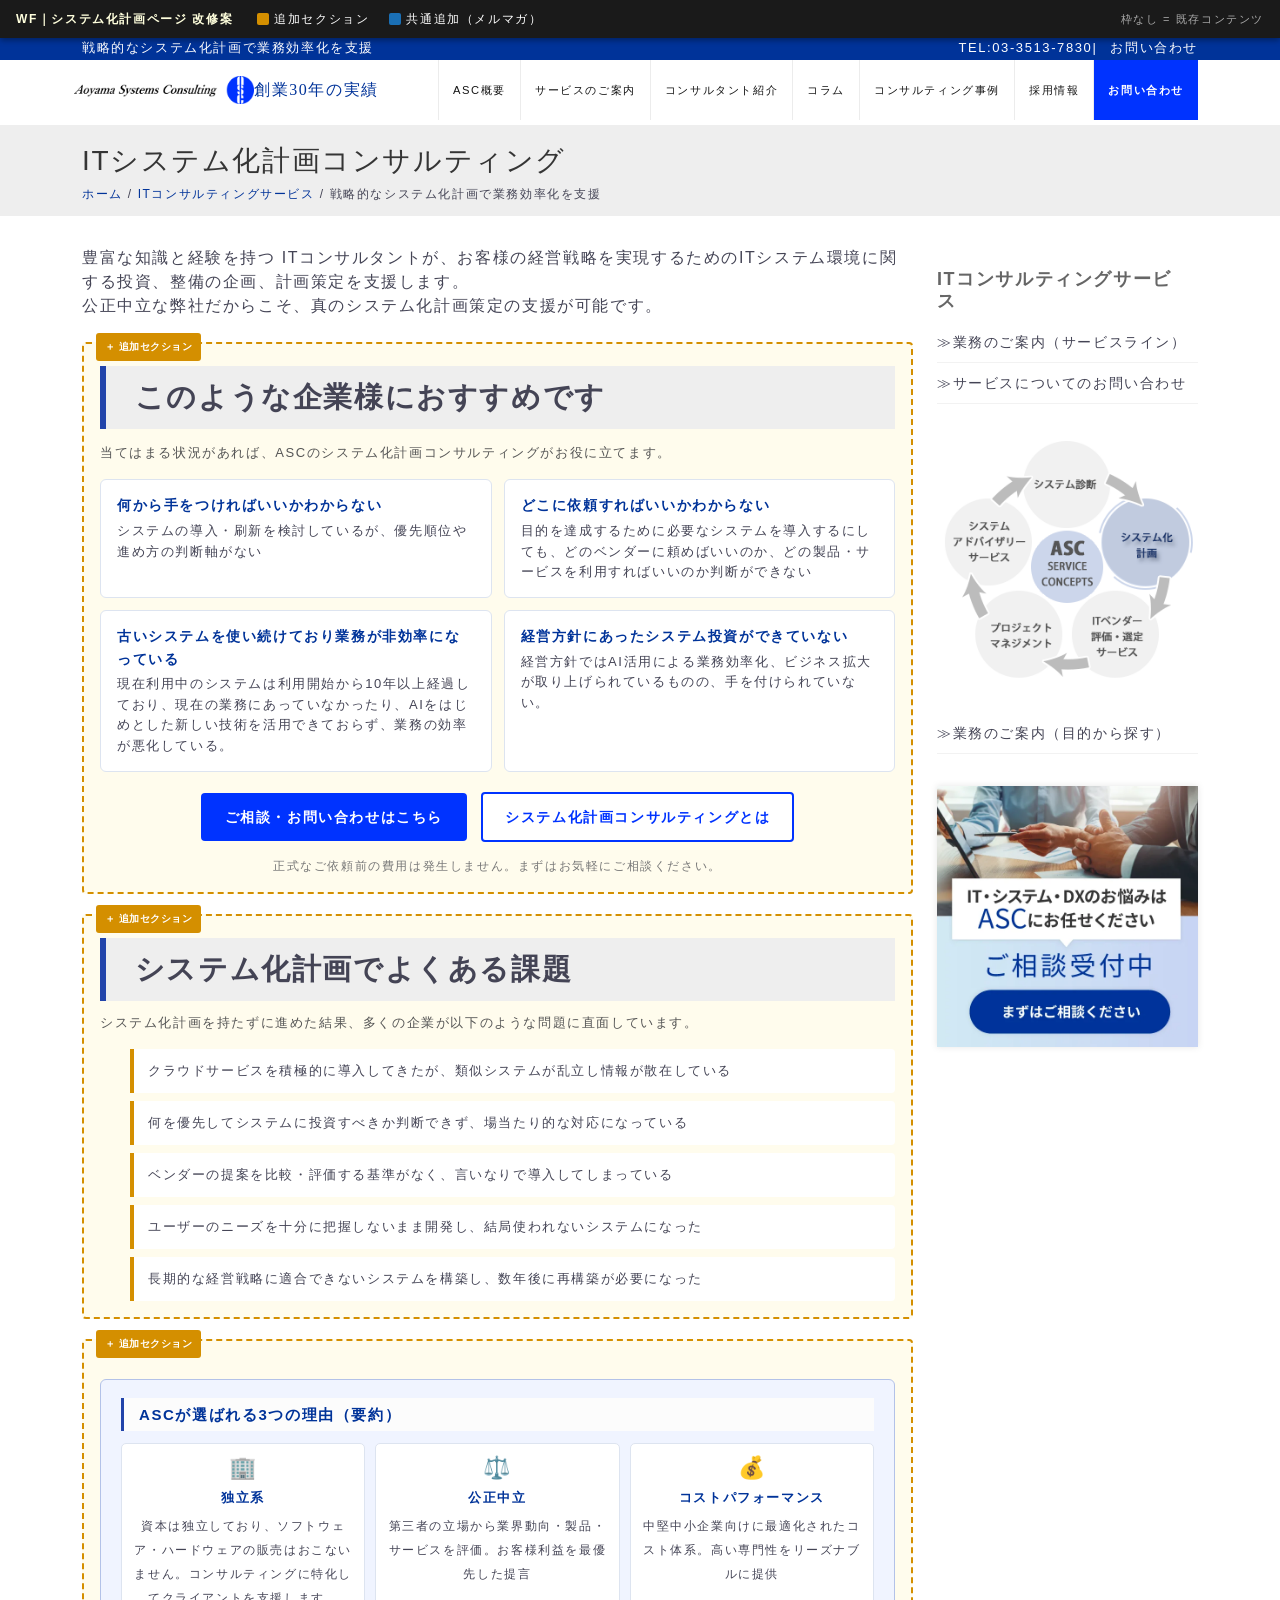
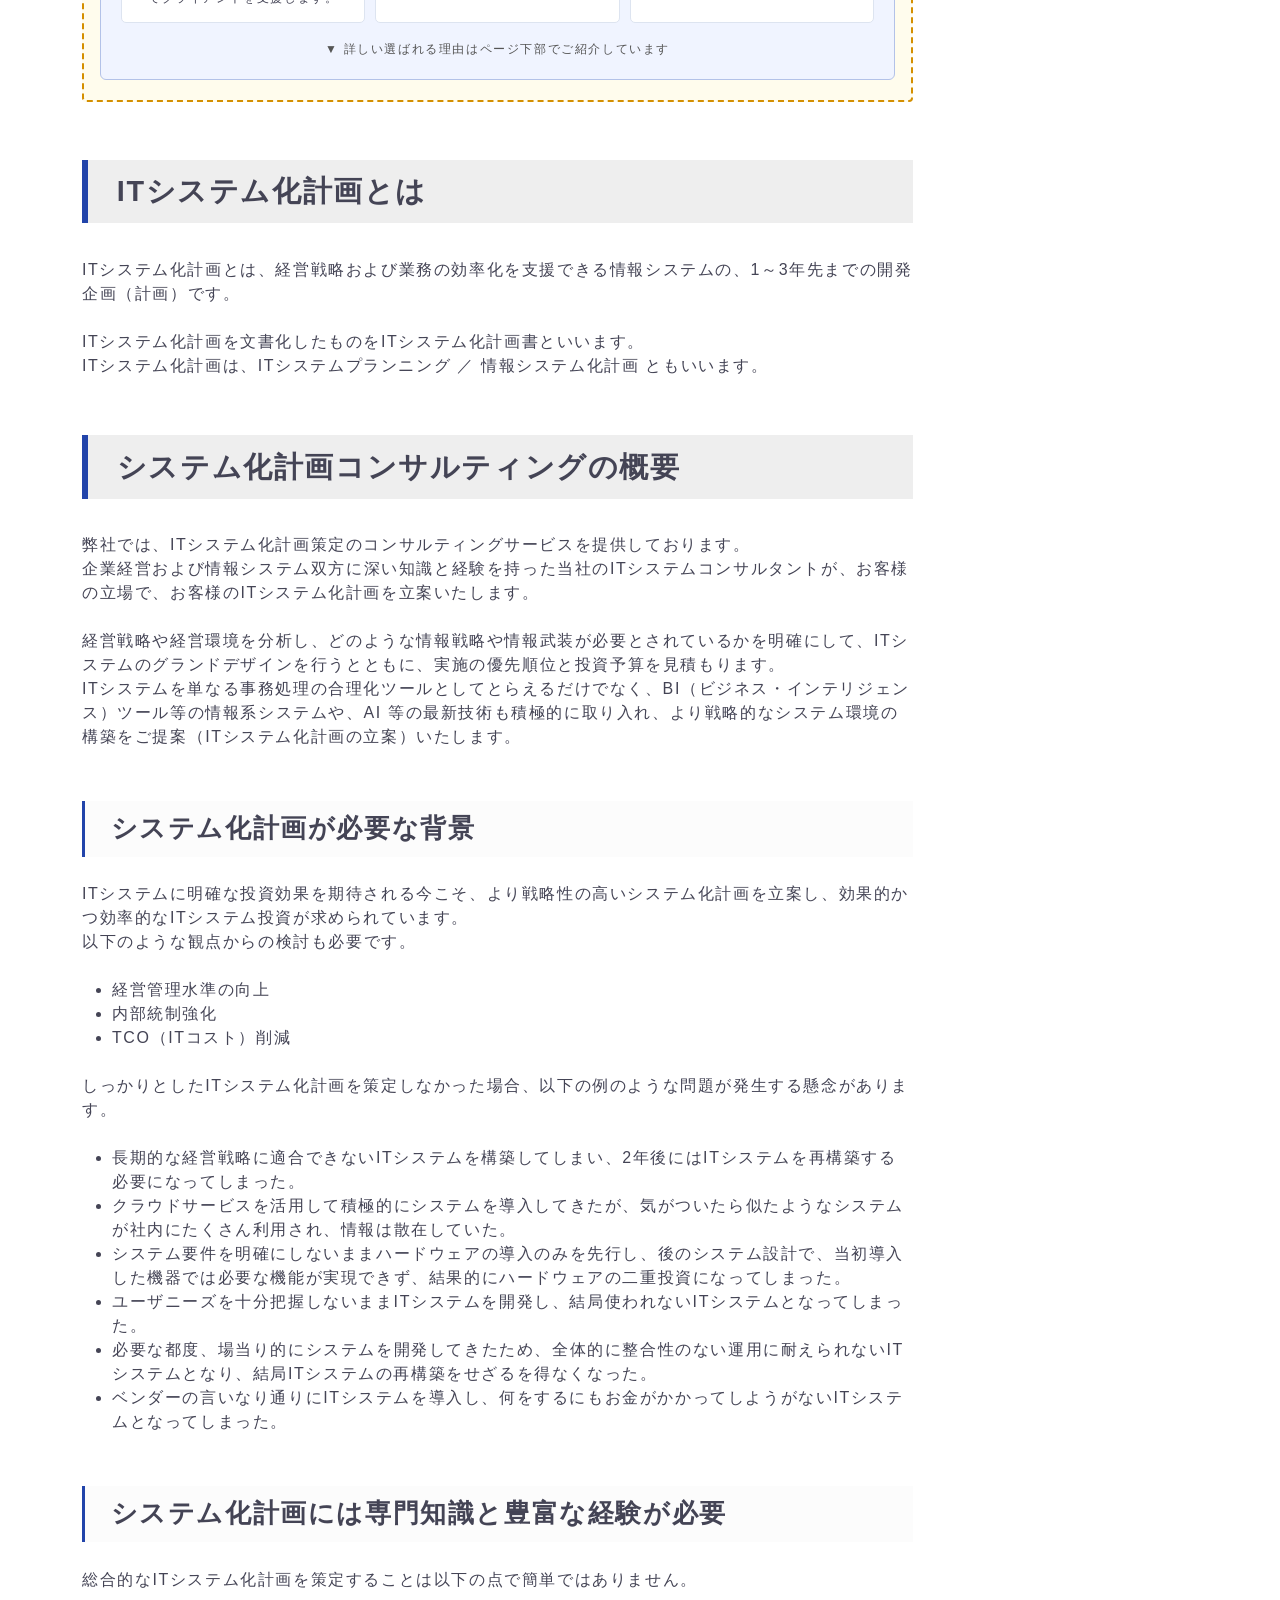
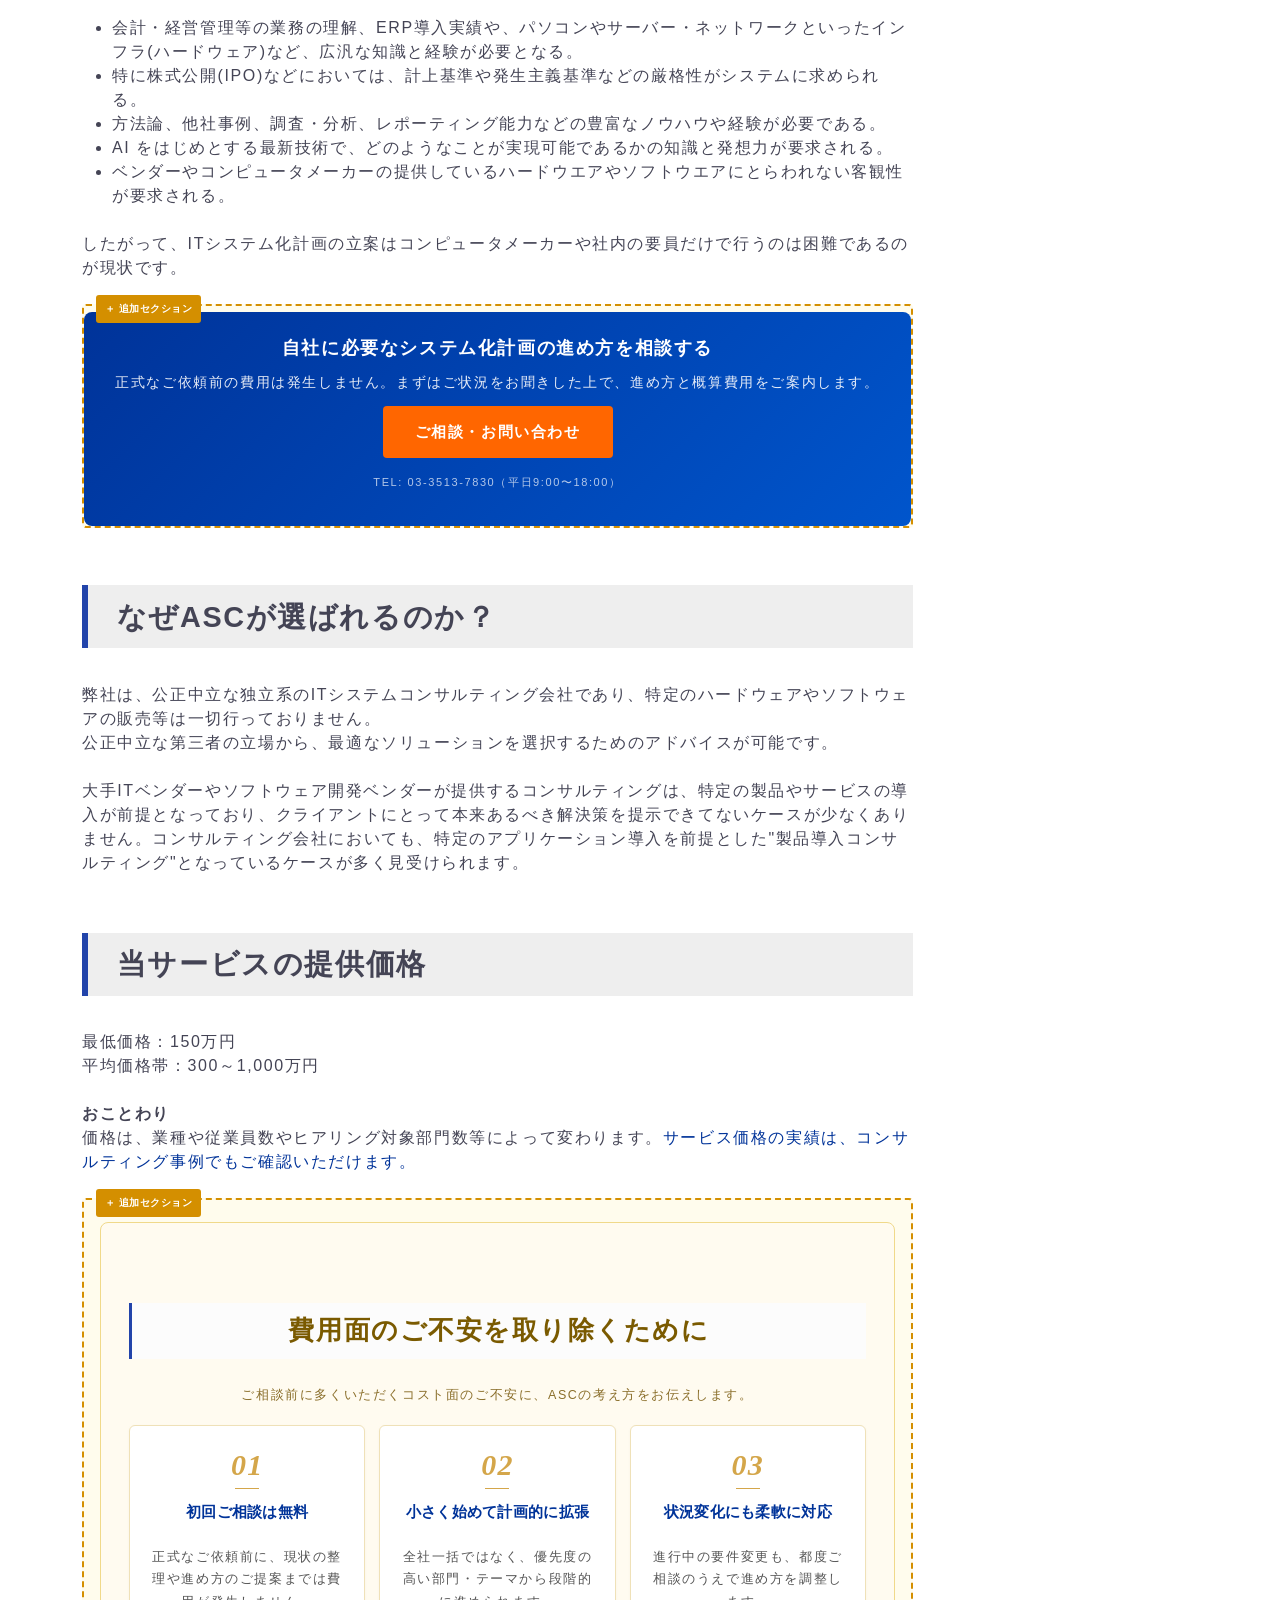
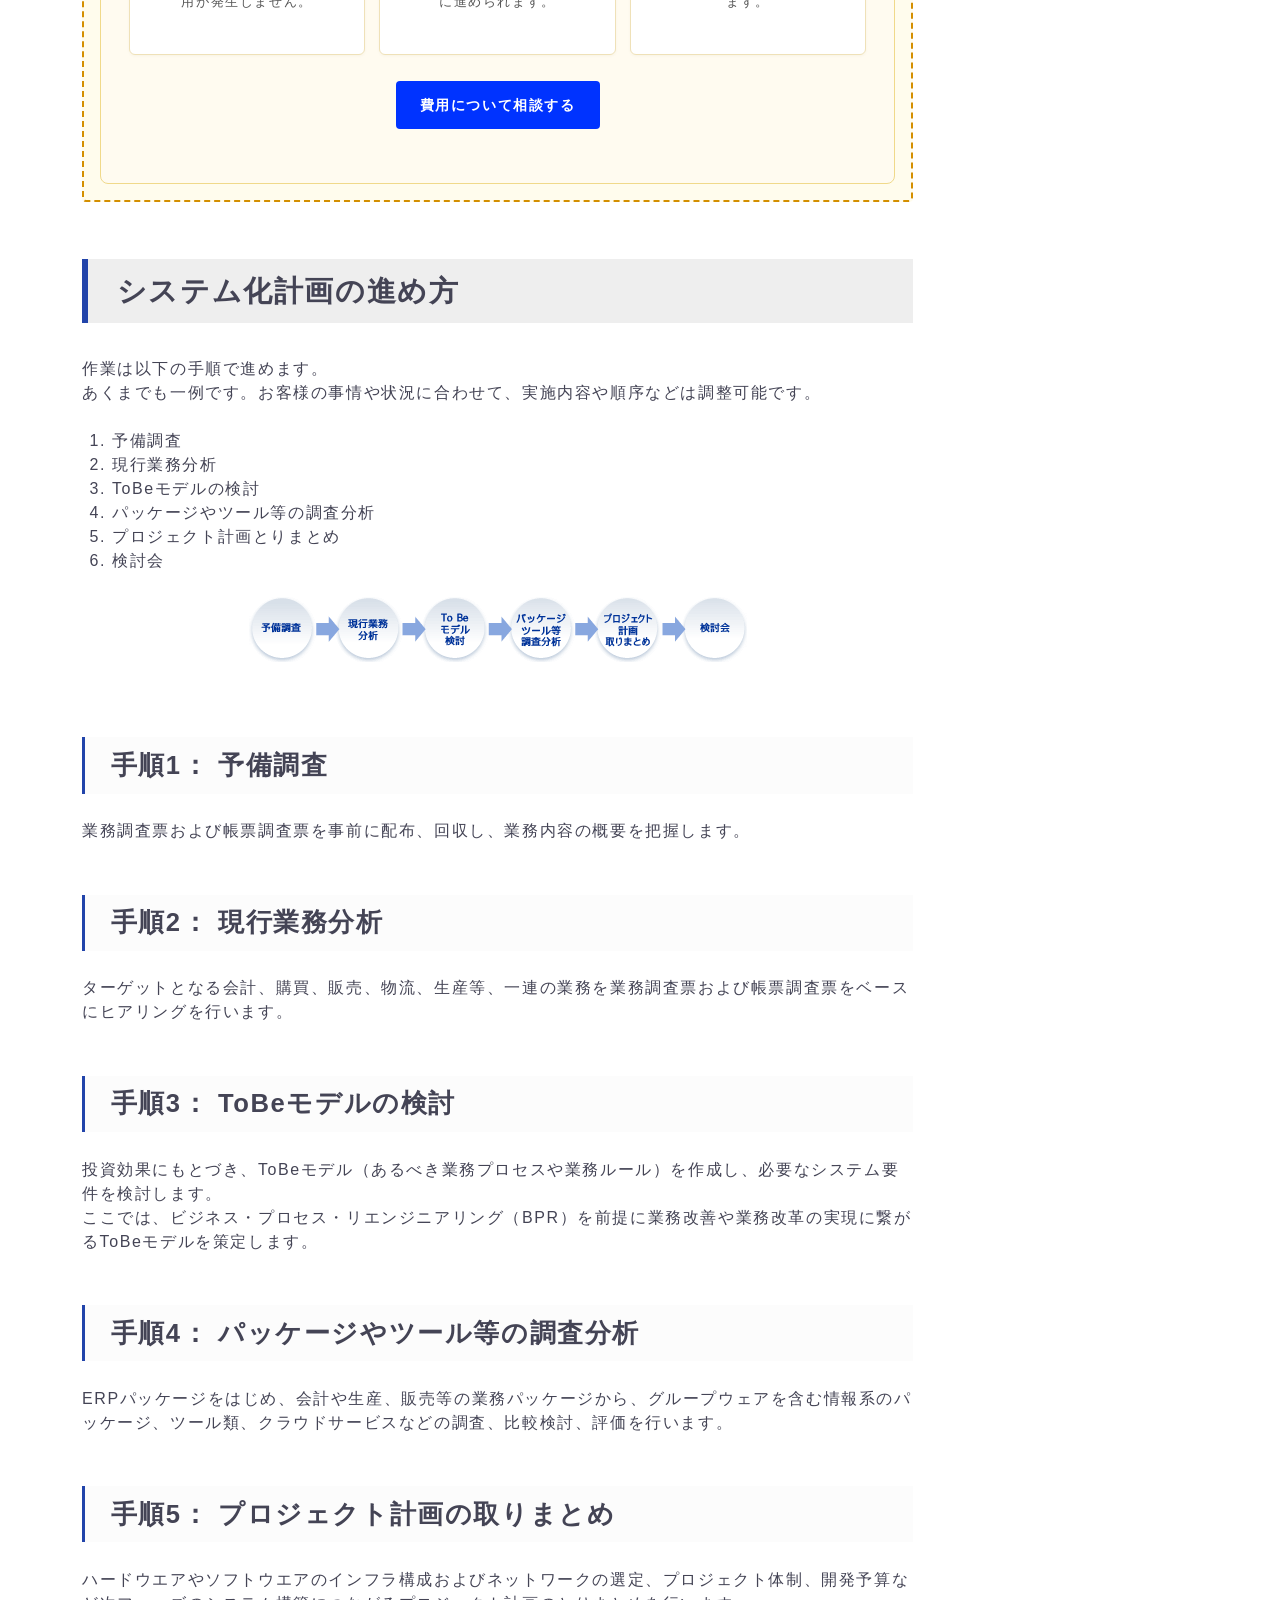
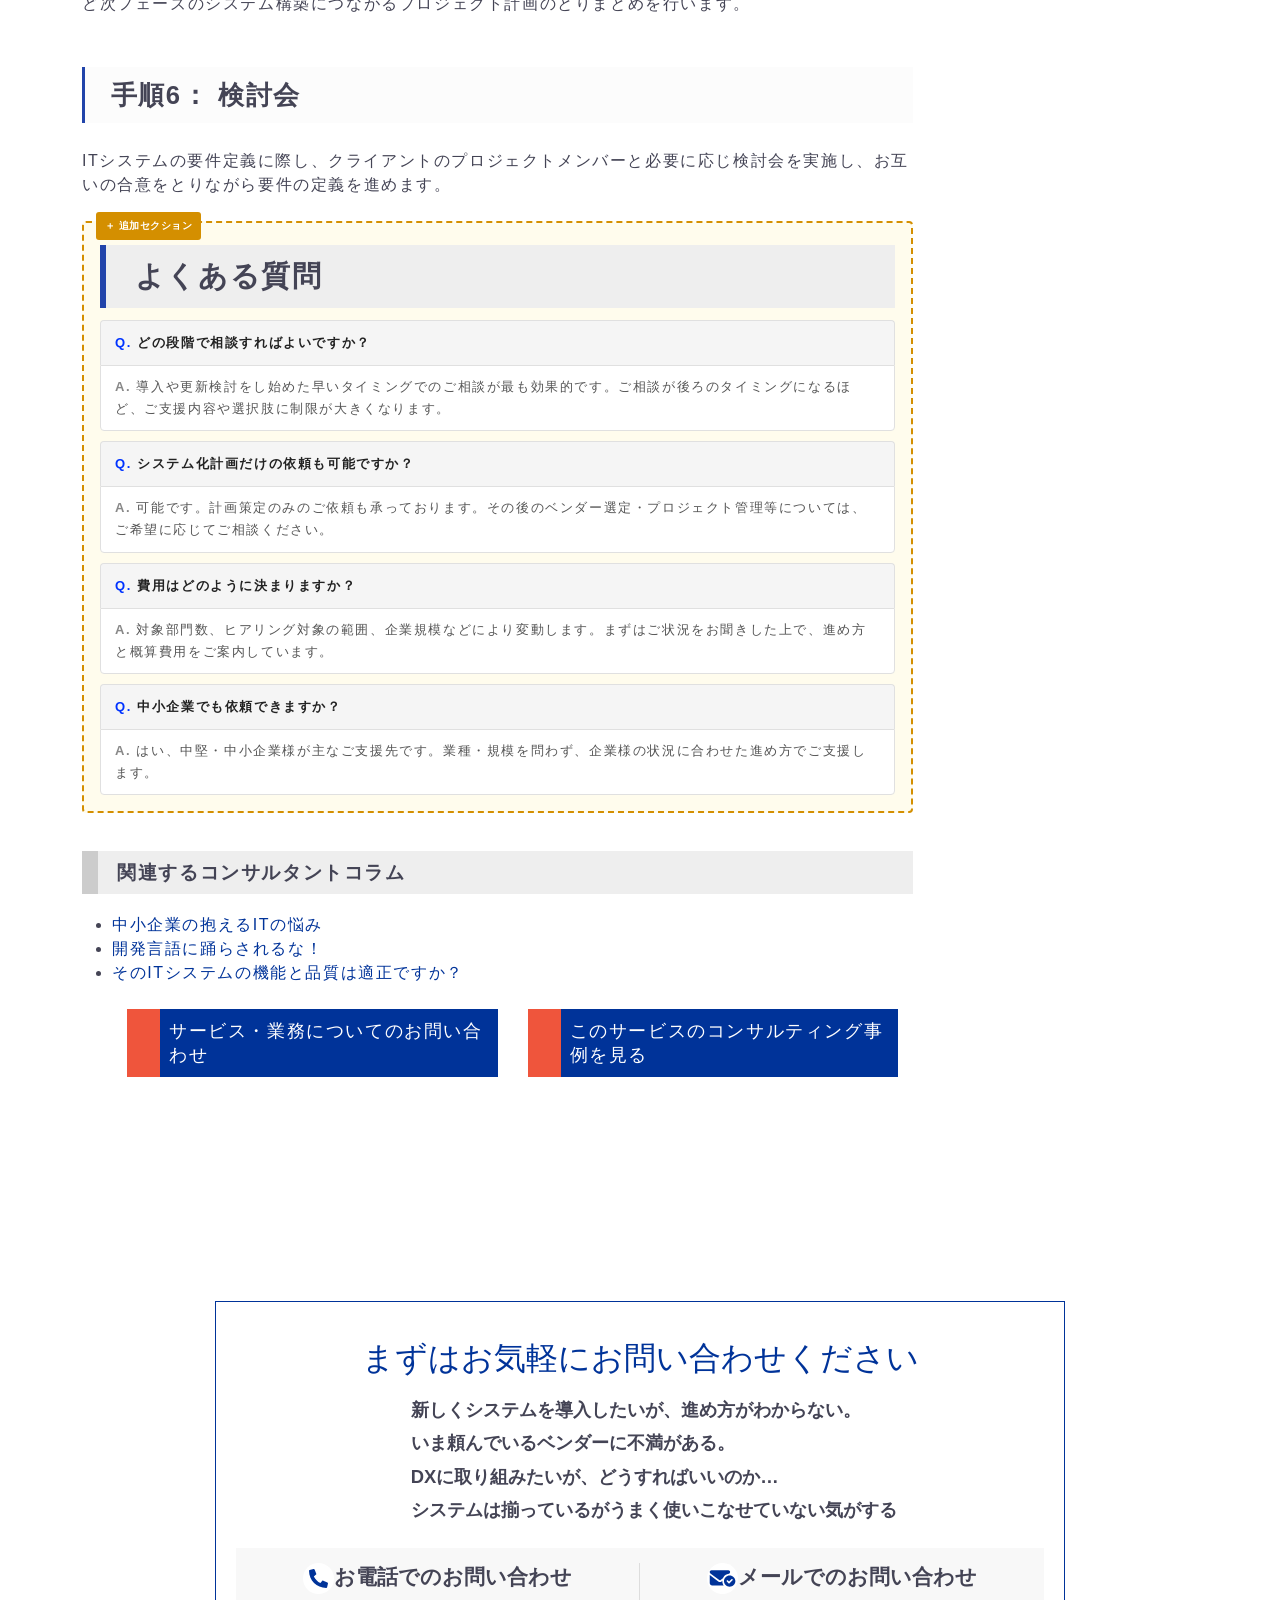
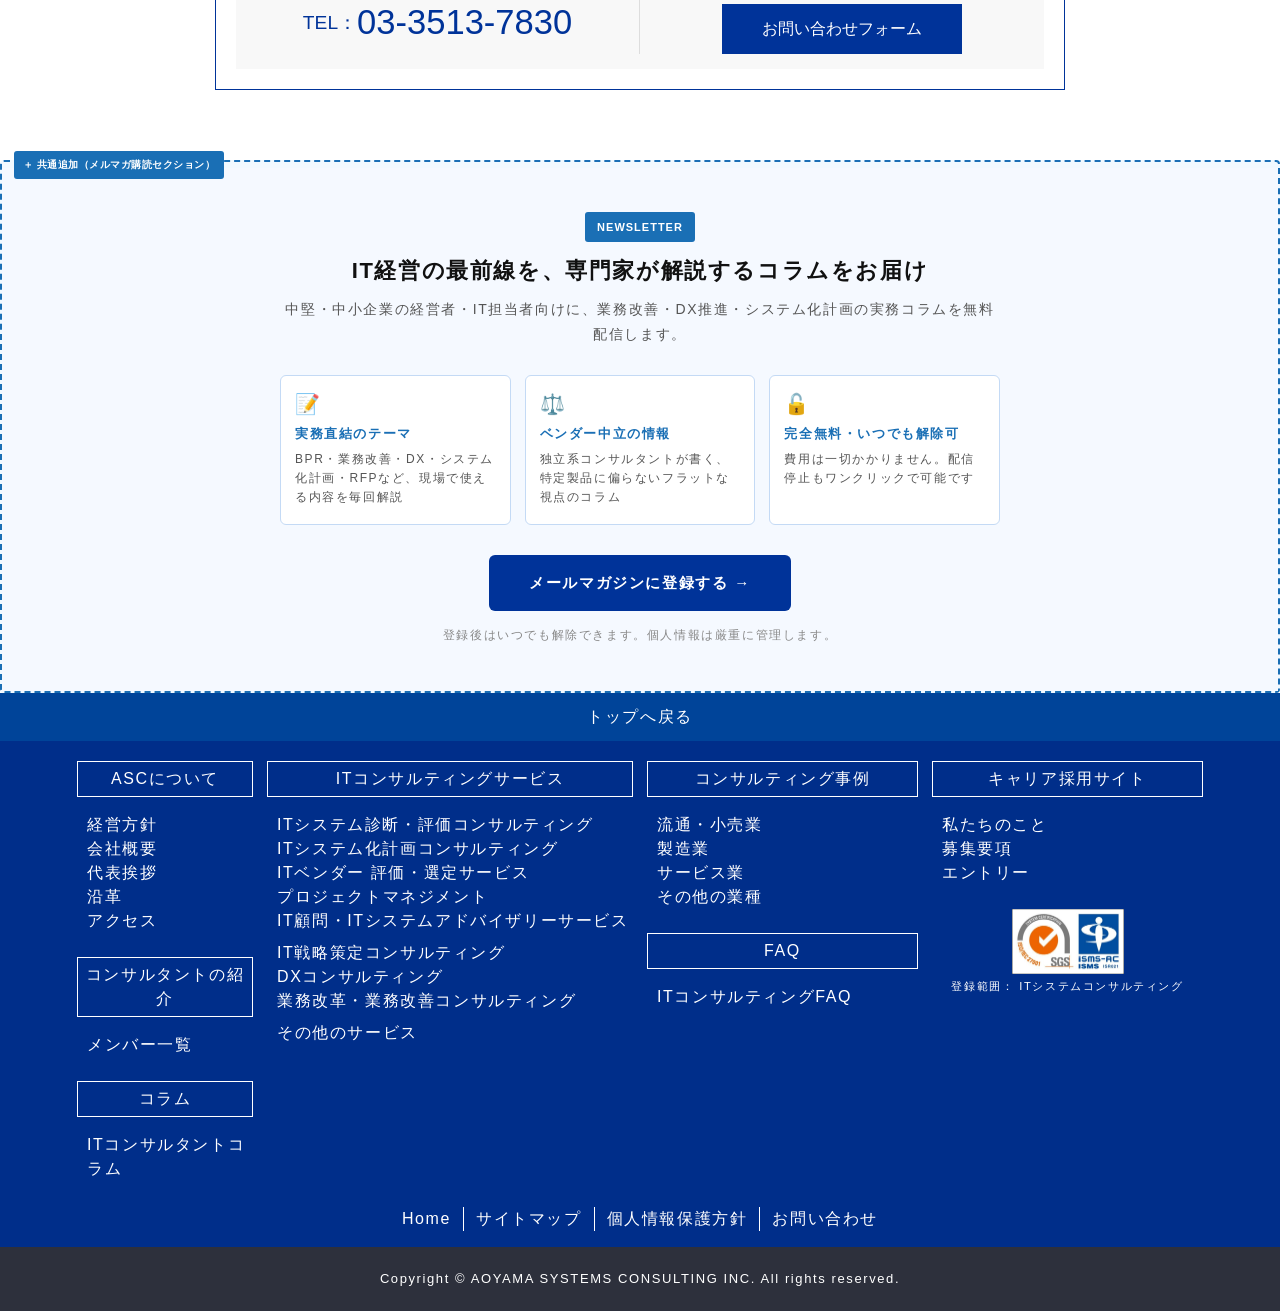
==== commit 7e114a68: "sysplan: 費用セクション原稿をA案（信頼型）に差し替え" ====
--- a/システム化計画ページ_WF.html
+++ b/システム化計画ページ_WF.html
@@ -723,23 +723,23 @@
            ───────────────────────────────────────── -->
       <div class="wf-add">
         <section class="wf-cost-promise" aria-labelledby="wf-cost-promise-title">
-          <h4 class="wf-cost-promise__title" id="wf-cost-promise-title">ご相談に関する3つのお約束</h4>
-          <p class="wf-cost-promise__lead">費用面のご不安は、ご相談前に解消いただけます。</p>
+          <h4 class="wf-cost-promise__title" id="wf-cost-promise-title">費用面のご不安を取り除くために</h4>
+          <p class="wf-cost-promise__lead">ご相談前に多くいただくコスト面のご不安に、ASCの考え方をお伝えします。</p>
           <div class="wf-cost-promise__grid">
             <div class="wf-cost-promise__card">
               <span class="wf-cost-promise__num">01</span>
-              <p class="wf-cost-promise__catch">初回ヒアリングは無料</p>
-              <p class="wf-cost-promise__desc">現状整理だけでもお気軽にご相談いただけます。</p>
+              <p class="wf-cost-promise__catch">初回ご相談は無料</p>
+              <p class="wf-cost-promise__desc">正式なご依頼前に、現状の整理や進め方のご提案までは費用が発生しません。</p>
             </div>
             <div class="wf-cost-promise__card">
               <span class="wf-cost-promise__num">02</span>
-              <p class="wf-cost-promise__catch">スモールスタートも可能</p>
-              <p class="wf-cost-promise__desc">支援範囲を絞ったご依頼にも柔軟に対応します。</p>
+              <p class="wf-cost-promise__catch">小さく始めて計画的に拡張</p>
+              <p class="wf-cost-promise__desc">全社一括ではなく、優先度の高い部門・テーマから段階的に進められます。</p>
             </div>
             <div class="wf-cost-promise__card">
               <span class="wf-cost-promise__num">03</span>
-              <p class="wf-cost-promise__catch">都度合意のうえで進行</p>
-              <p class="wf-cost-promise__desc">途中で要件が変わってもご相談しながら進めます。</p>
+              <p class="wf-cost-promise__catch">状況変化にも柔軟に対応</p>
+              <p class="wf-cost-promise__desc">進行中の要件変更も、都度ご相談のうえで進め方を調整します。</p>
             </div>
           </div>
           <p class="wf-cost-promise__cta">
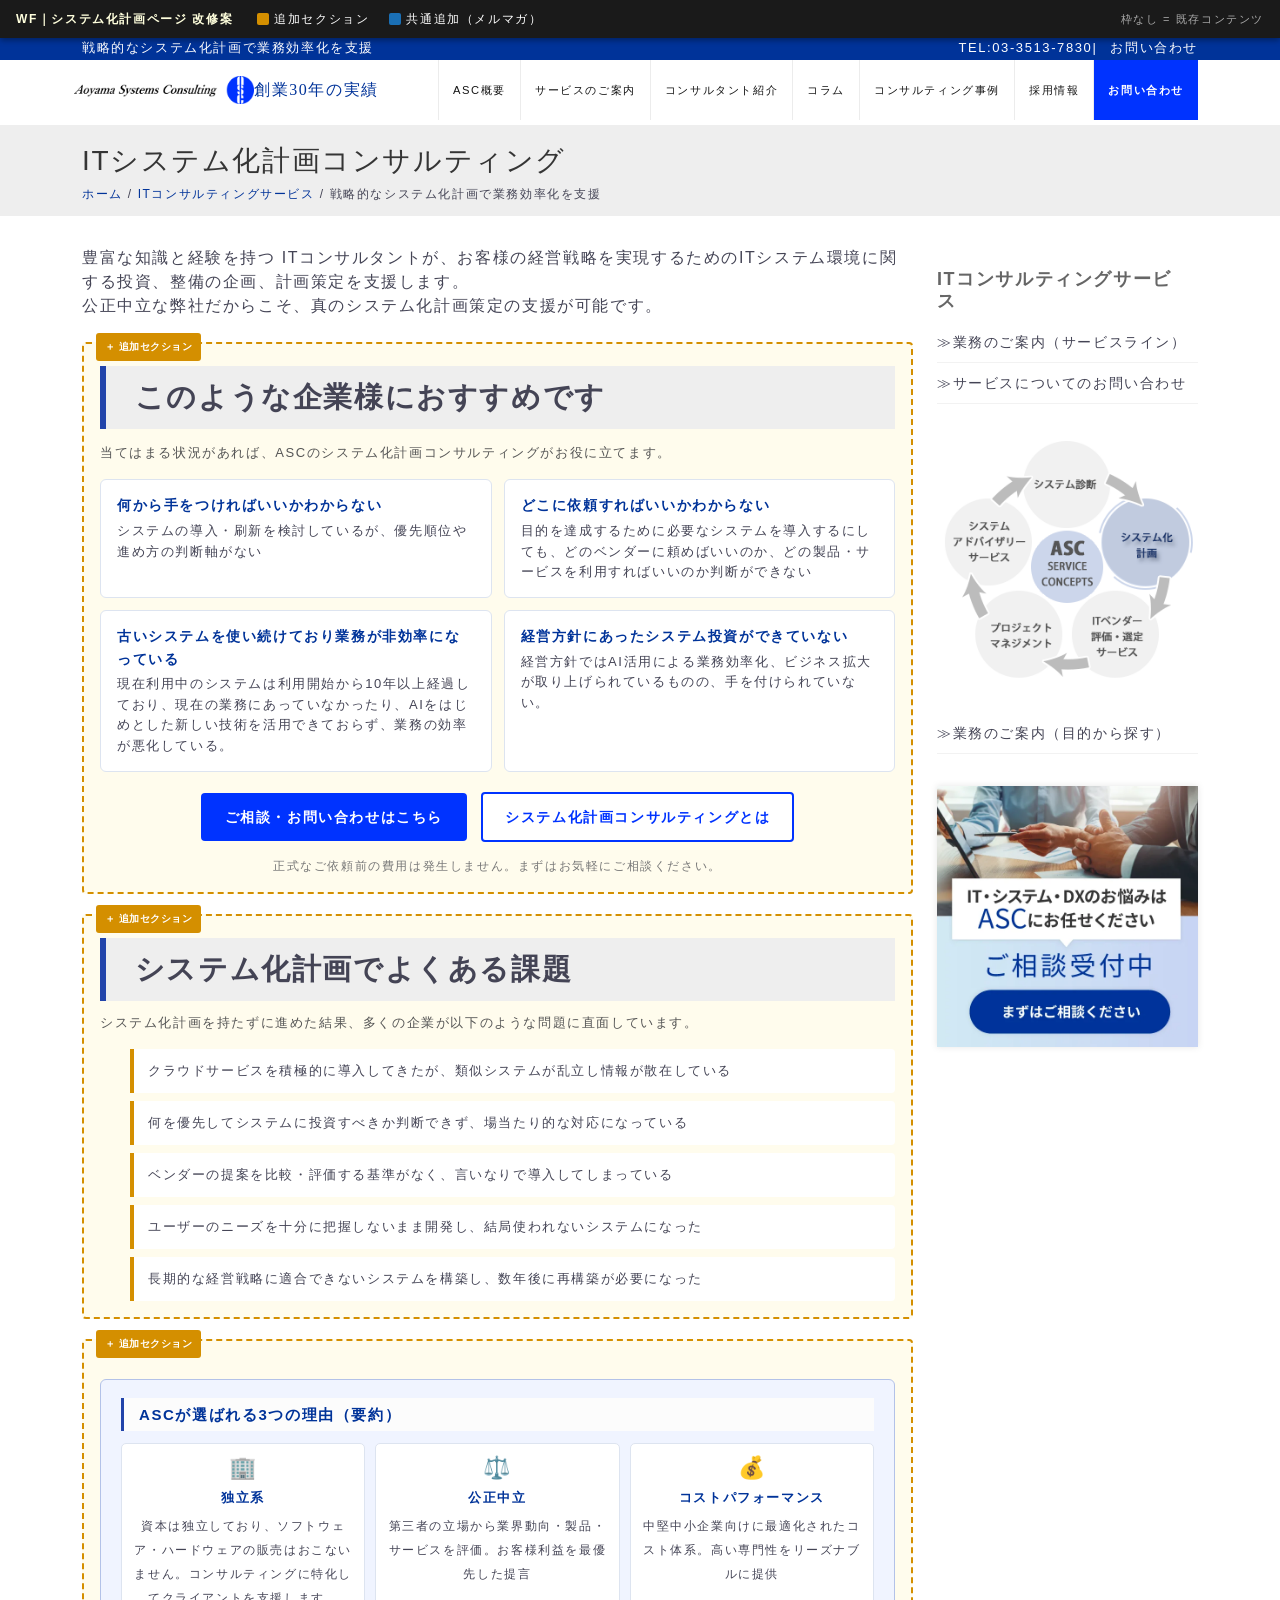
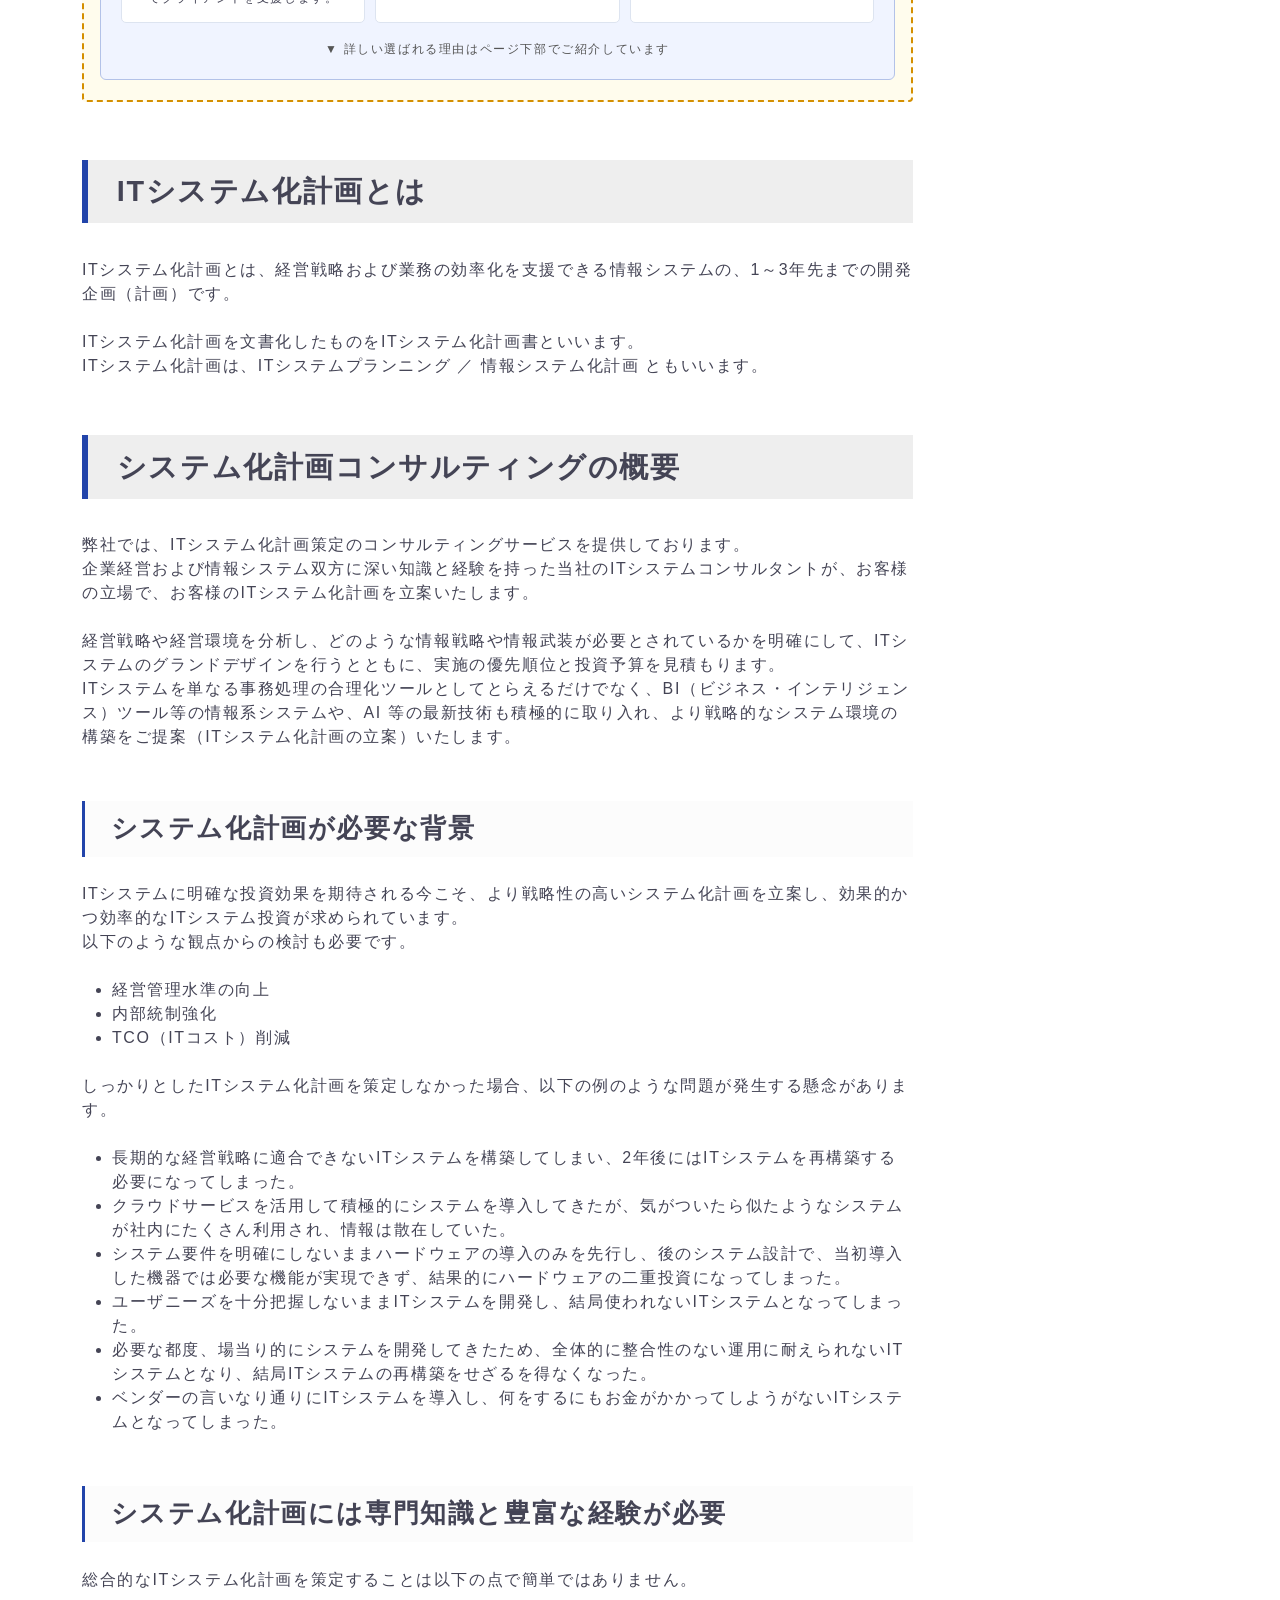
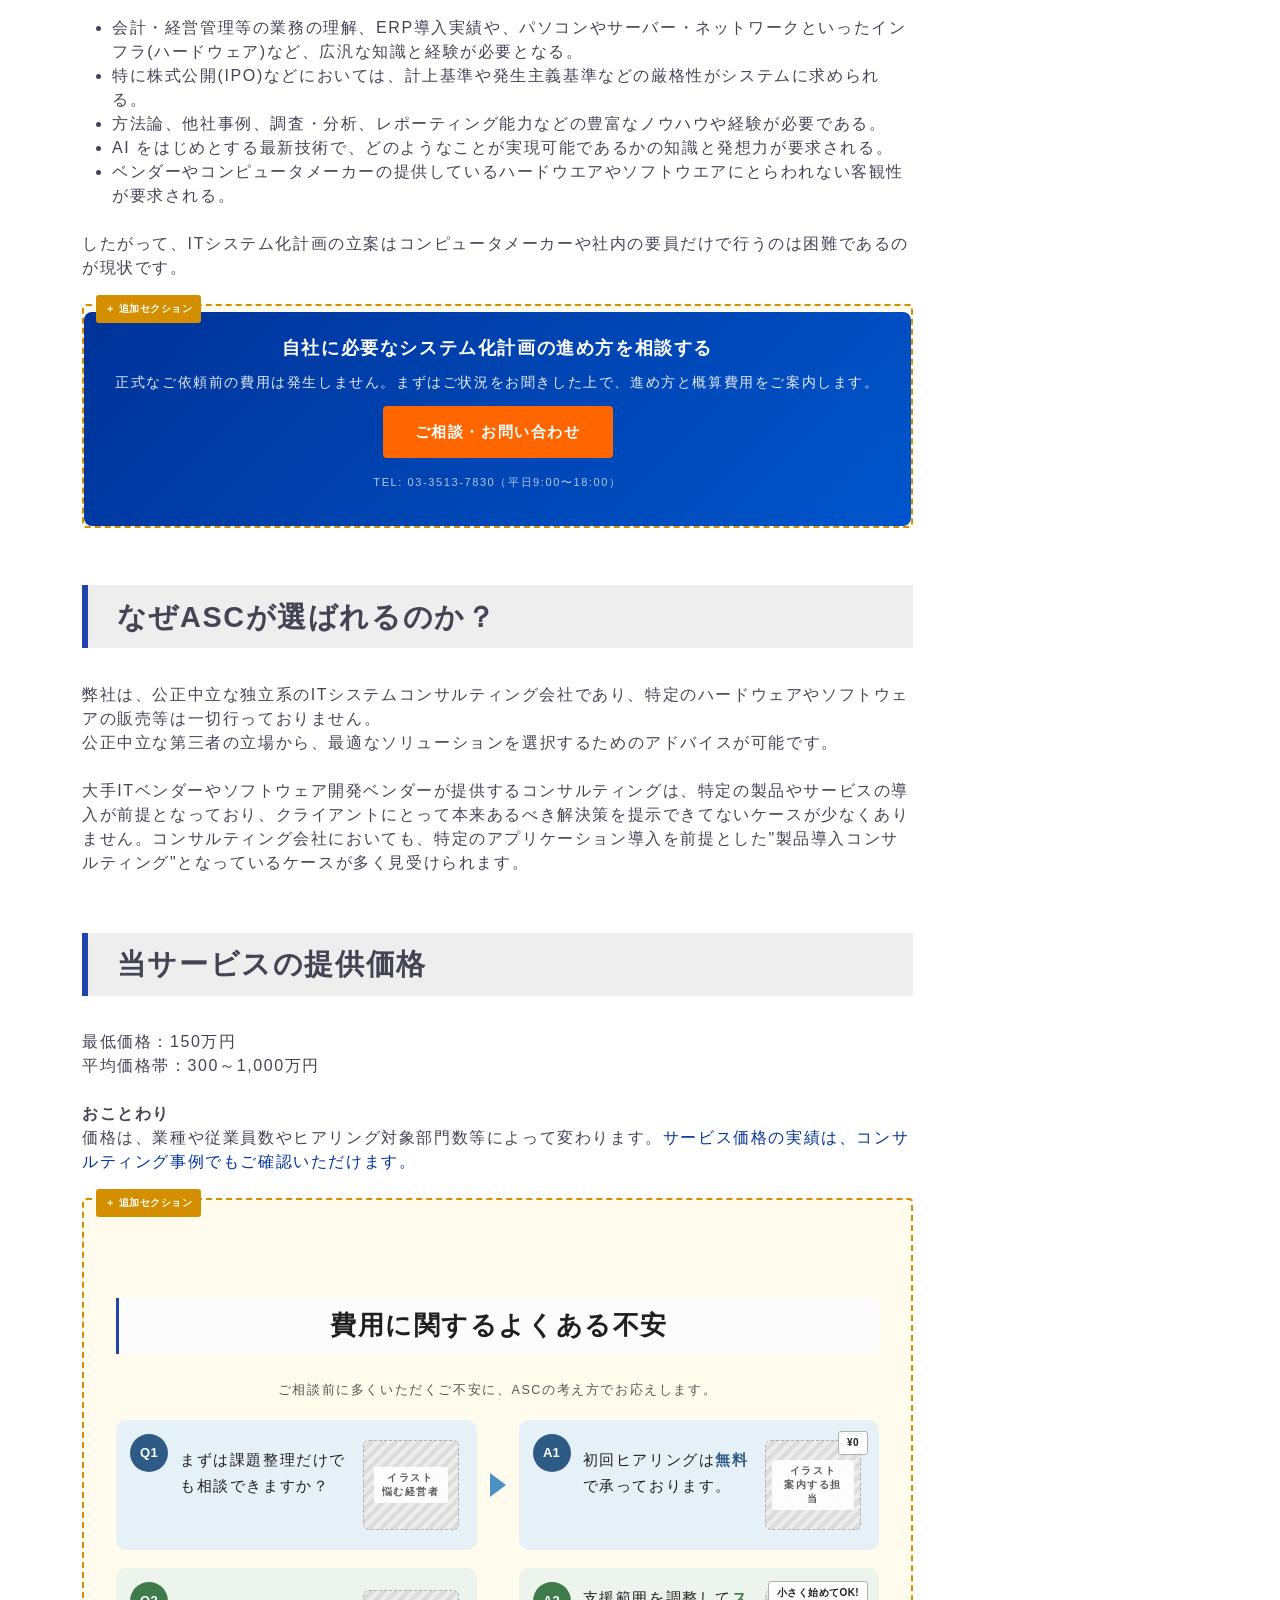
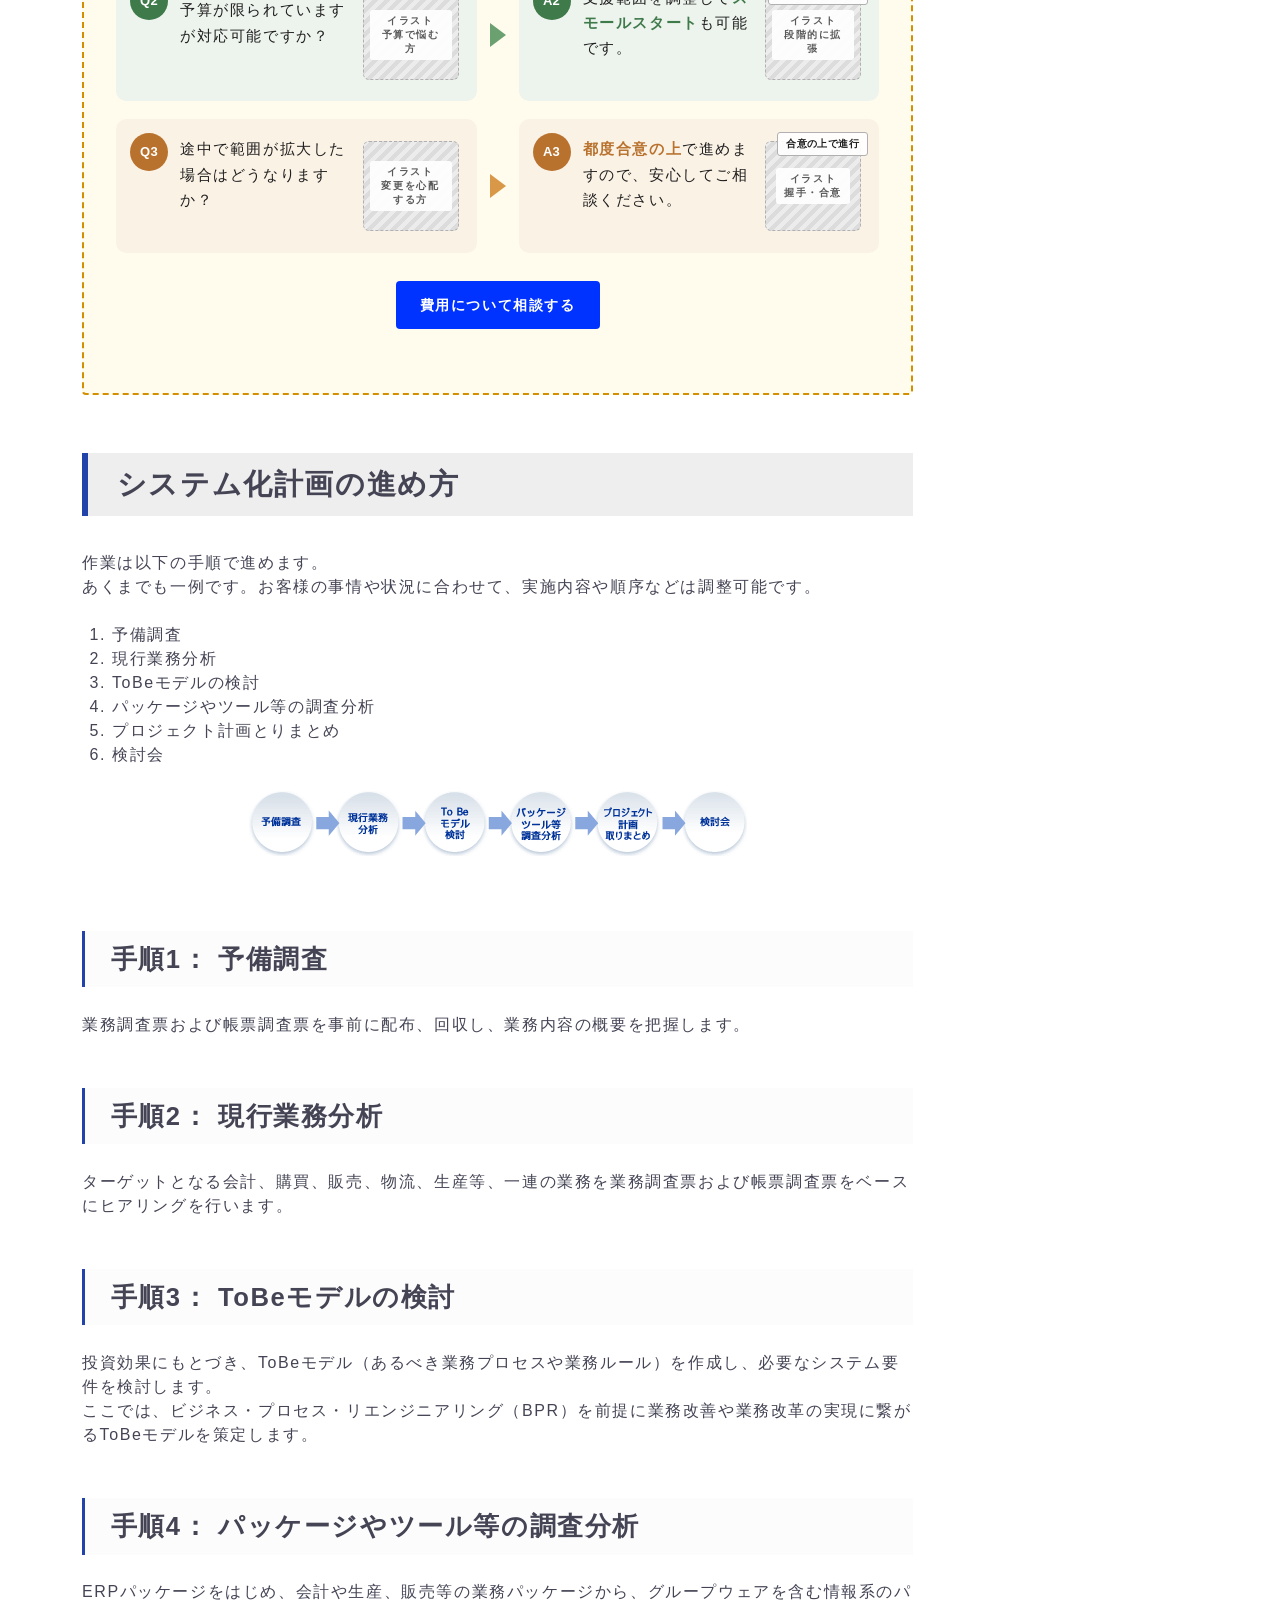
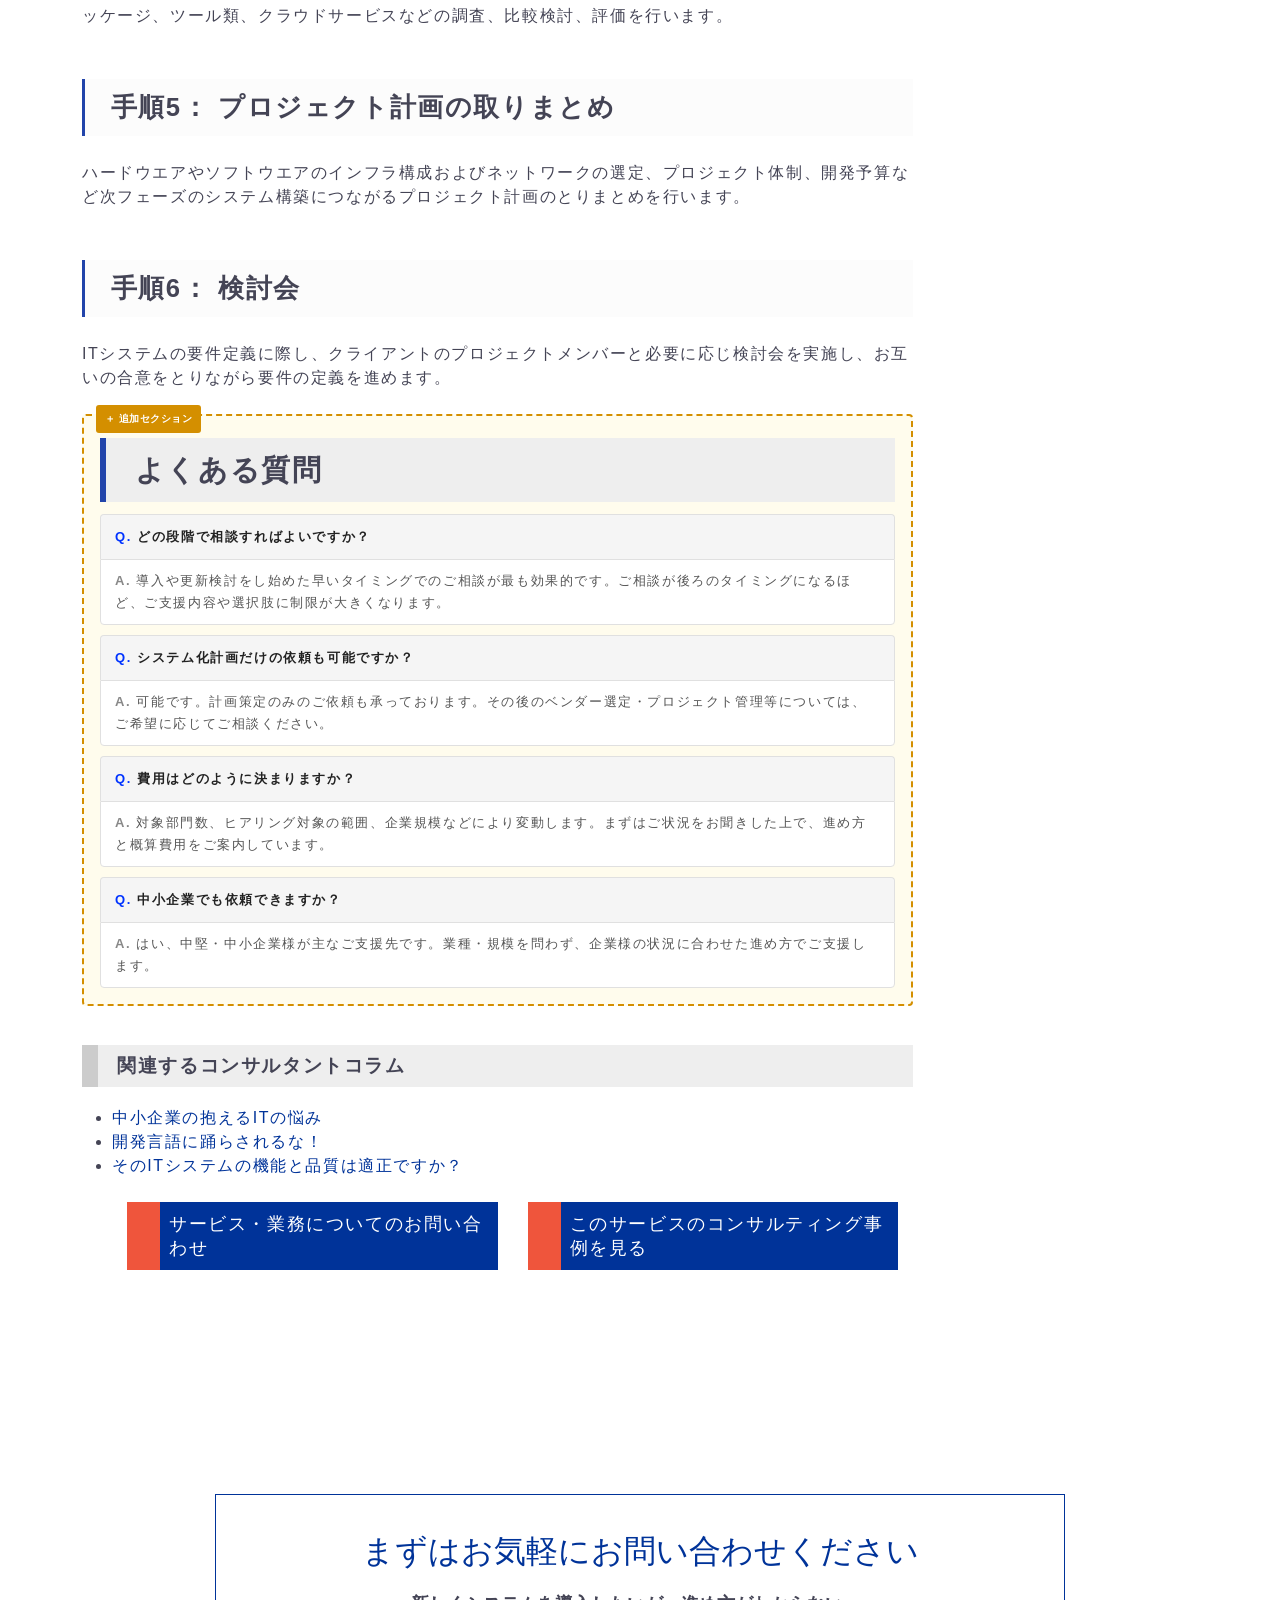
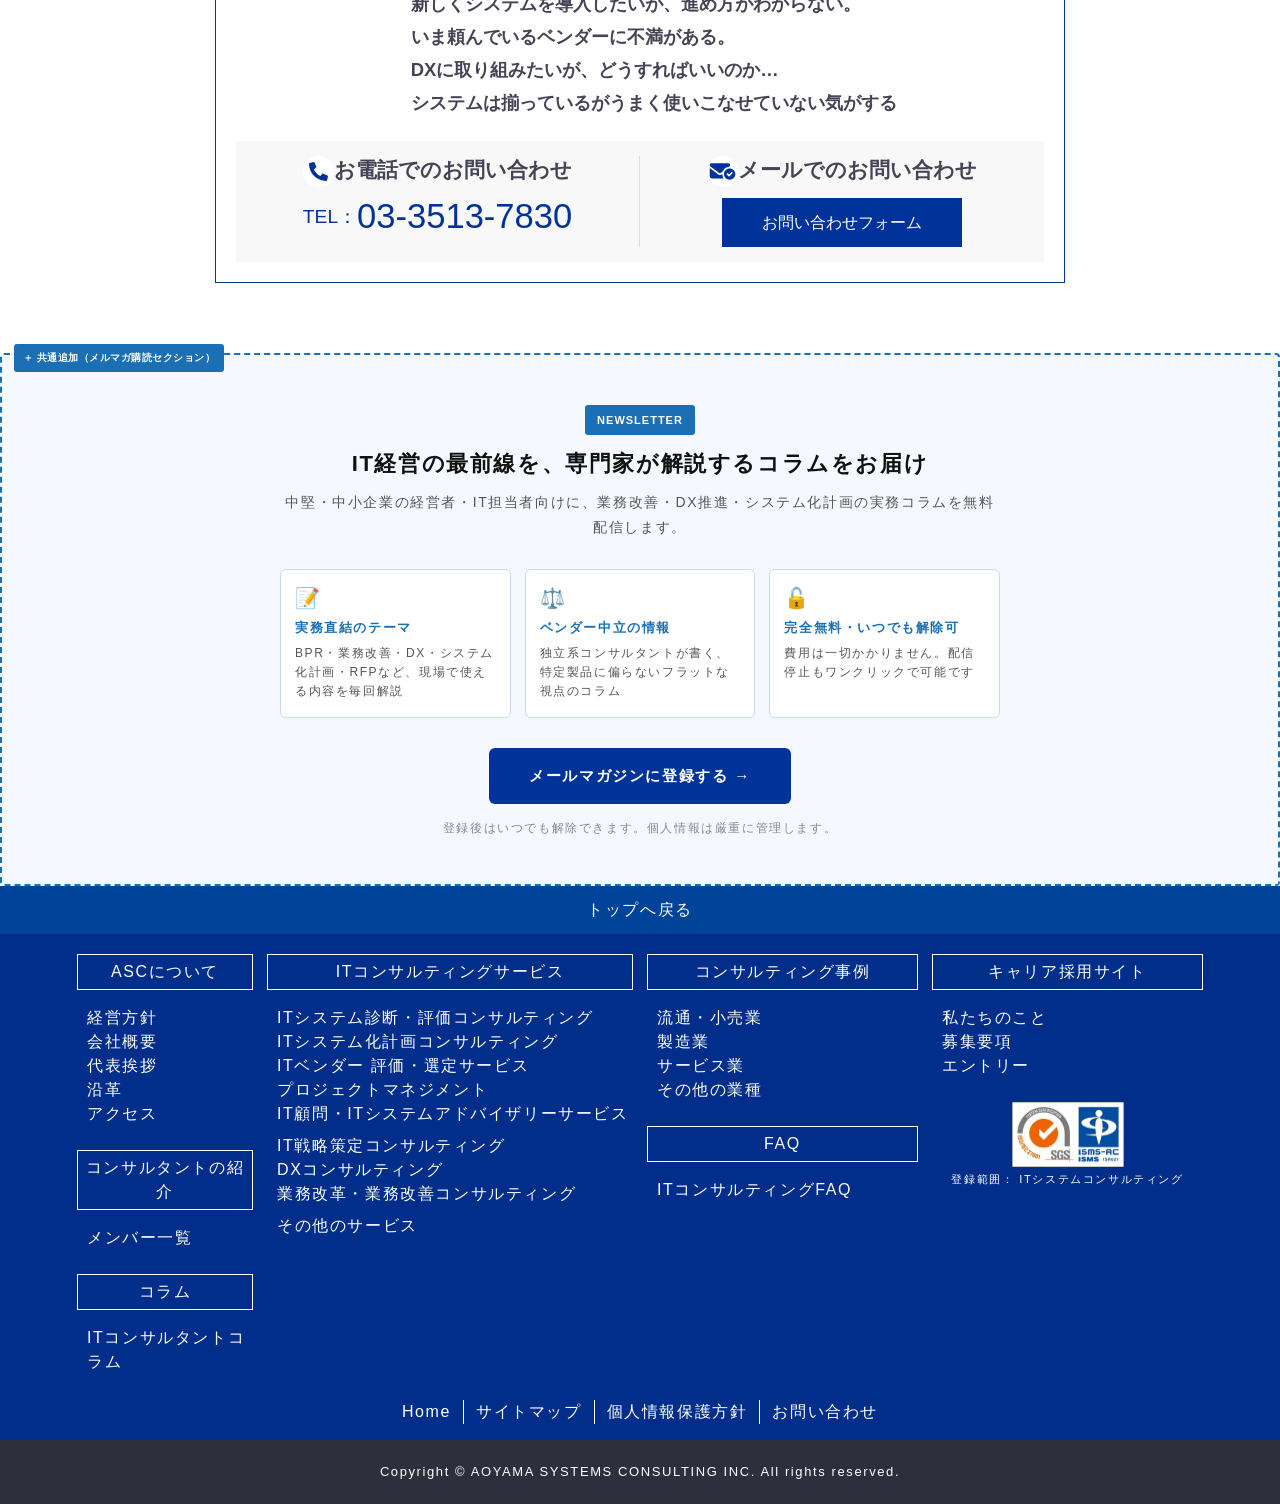
==== commit c0d247d8: "sysplan: 費用Q&AセクションをQ/Aペア × 3行（色分け+矢印+イラスト枠）構成に再設計" ====
--- a/システム化計画ページ_WF.html
+++ b/システム化計画ページ_WF.html
@@ -300,91 +300,165 @@
 .wf-price-note ul { margin: 8px 0 0; padding-left: 18px; }
 .wf-price-note li { margin-bottom: 4px; }
 
-/* ── ご相談に関する3つのお約束（3カラム） ── */
-.wf-cost-promise {
-  background: #fffbf0;
-  border: 1px solid #f0d98a;
-  border-radius: 8px;
-  padding: 28px 28px 26px;
+/* ── 費用に関するよくある不安（Q/A × 3ペア・色分け） ── */
+.wf-cost-qa {
+  padding: 24px 16px 20px;
   margin: 16px;
 }
-.wf-cost-promise__title {
+.wf-cost-qa__title {
   margin: 0;
   font-size: 17px;
-  color: #7a5a00;
+  color: #1F1F1F;
   font-weight: 700;
   letter-spacing: 0.06em;
   text-align: center;
 }
-.wf-cost-promise__lead {
+.wf-cost-qa__lead {
   margin: 8px 0 22px;
   font-size: 12.5px;
-  color: #8a6e2a;
+  color: #555;
   text-align: center;
   line-height: 1.7;
 }
-.wf-cost-promise__grid {
+.wf-cost-qa__rows {
+  display: flex;
+  flex-direction: column;
+  gap: 18px;
+}
+.wf-cost-qa__row {
   display: grid;
-  grid-template-columns: repeat(3, 1fr);
+  grid-template-columns: minmax(0, 1fr) 26px minmax(0, 1fr);
+  gap: 8px;
+  align-items: stretch;
+}
+.wf-cost-qa__card {
+  position: relative;
+  border-radius: 10px;
+  padding: 18px 18px 18px 64px;
+  display: grid;
+  grid-template-columns: minmax(0, 1fr) 96px;
   gap: 14px;
-}
-.wf-cost-promise__card {
+  align-items: center;
+  min-height: 130px;
+}
+.wf-cost-qa__badge {
+  position: absolute;
+  top: 14px;
+  left: 14px;
+  width: 38px;
+  height: 38px;
+  border-radius: 50%;
+  color: #fff;
+  font-size: 13px;
+  font-weight: 700;
+  display: flex;
+  align-items: center;
+  justify-content: center;
+  letter-spacing: 0.02em;
+}
+.wf-cost-qa__text {
+  margin: 0;
+  font-size: 14.5px;
+  line-height: 1.75;
+  color: #1F1F1F;
+  font-weight: 500;
+}
+.wf-cost-qa__text strong {
+  font-weight: 700;
+}
+.wf-cost-qa__illust {
+  position: relative;
+  background: linear-gradient(135deg, #ECECEC 25%, #DCDCDC 25%, #DCDCDC 50%, #ECECEC 50%, #ECECEC 75%, #DCDCDC 75%);
+  background-size: 12px 12px;
+  border: 1px dashed #b0b0b0;
+  border-radius: 6px;
+  height: 90px;
+  display: flex;
+  align-items: center;
+  justify-content: center;
+  font-size: 10px;
+  color: #5a5a5a;
+  letter-spacing: 0.16em;
+  text-align: center;
+  line-height: 1.4;
+  padding: 6px;
+  font-weight: 600;
+}
+.wf-cost-qa__illust span {
+  background: rgba(255,255,255,0.92);
+  padding: 4px 8px;
+  border-radius: 3px;
+}
+.wf-cost-qa__illust-anno {
+  position: absolute;
+  top: -10px;
+  right: -8px;
   background: #fff;
-  border: 1px solid #efe1b8;
-  border-radius: 6px;
-  padding: 24px 18px 22px;
+  border: 1px solid #b0b0b0;
+  border-radius: 999px;
+  font-size: 10px;
+  font-weight: 700;
+  padding: 3px 9px;
+  color: #1F1F1F;
+  letter-spacing: 0.04em;
+  white-space: nowrap;
+}
+.wf-cost-qa__arrow {
+  display: flex;
+  align-items: center;
+  justify-content: center;
+}
+.wf-cost-qa__arrow-icon {
+  width: 0;
+  height: 0;
+  border-style: solid;
+  border-width: 12px 0 12px 16px;
+  border-color: transparent transparent transparent currentColor;
+}
+
+/* ── カラーバリアント ── */
+.wf-cost-qa__row--blue   { color: #4a90c2; }
+.wf-cost-qa__row--green  { color: #6ba070; }
+.wf-cost-qa__row--orange { color: #d99847; }
+
+.wf-cost-qa__row--blue   .wf-cost-qa__card  { background: #e6f0f7; }
+.wf-cost-qa__row--blue   .wf-cost-qa__badge { background: #2e5b85; }
+.wf-cost-qa__row--blue   .wf-cost-qa__text strong { color: #2e5b85; }
+
+.wf-cost-qa__row--green  .wf-cost-qa__card  { background: #edf3ed; }
+.wf-cost-qa__row--green  .wf-cost-qa__badge { background: #3f7a4a; }
+.wf-cost-qa__row--green  .wf-cost-qa__text strong { color: #3f7a4a; }
+
+.wf-cost-qa__row--orange .wf-cost-qa__card  { background: #fbf2e6; }
+.wf-cost-qa__row--orange .wf-cost-qa__badge { background: #b8722e; }
+.wf-cost-qa__row--orange .wf-cost-qa__text strong { color: #b8722e; }
+
+.wf-cost-qa__cta {
   text-align: center;
-  position: relative;
-  transition: box-shadow .2s, transform .05s;
-  box-shadow: 0 1px 3px rgba(122, 90, 0, 0.05);
-}
-.wf-cost-promise__card:hover {
-  box-shadow: 0 6px 18px rgba(122, 90, 0, 0.12);
-  transform: translateY(-1px);
-}
-.wf-cost-promise__num {
-  display: block;
-  font-size: 30px;
-  font-family: Georgia, "Times New Roman", serif;
-  font-weight: 700;
-  font-style: italic;
-  color: #d4a64a;
-  line-height: 1;
-  letter-spacing: 0.04em;
-  margin-bottom: 12px;
-}
-.wf-cost-promise__num::after {
-  content: "";
-  display: block;
-  width: 24px;
-  height: 1px;
-  background: #d4a64a;
-  margin: 8px auto 0;
-}
-.wf-cost-promise__catch {
-  font-size: 15px;
-  color: #003399;
-  font-weight: 700;
-  margin: 0 0 8px;
-  line-height: 1.5;
-  letter-spacing: 0.02em;
-}
-.wf-cost-promise__desc {
-  font-size: 12.5px;
-  color: #555;
-  line-height: 1.8;
-  margin: 0;
-}
-.wf-cost-promise__cta {
-  text-align: center;
-  margin: 22px 0 0;
-}
+  margin: 24px 0 0;
+}
+
 @media (max-width: 780px) {
-  .wf-cost-promise { padding: 22px 16px 20px; margin: 14px 12px; }
-  .wf-cost-promise__grid { grid-template-columns: 1fr; gap: 10px; }
-  .wf-cost-promise__card { padding: 20px 16px 18px; }
-  .wf-cost-promise__num { font-size: 26px; }
-  .wf-cost-promise__catch { font-size: 14.5px; }
+  .wf-cost-qa { padding: 20px 8px 16px; margin: 14px 8px; }
+  .wf-cost-qa__row {
+    grid-template-columns: 1fr;
+    gap: 6px;
+  }
+  .wf-cost-qa__arrow { height: 22px; }
+  .wf-cost-qa__arrow-icon {
+    transform: rotate(90deg);
+    border-width: 10px 0 10px 14px;
+  }
+  .wf-cost-qa__card {
+    grid-template-columns: minmax(0, 1fr) 76px;
+    padding: 14px 14px 14px 56px;
+    min-height: 110px;
+    gap: 10px;
+  }
+  .wf-cost-qa__badge { width: 32px; height: 32px; font-size: 12px; top: 12px; left: 12px; }
+  .wf-cost-qa__text { font-size: 13.5px; }
+  .wf-cost-qa__illust { height: 70px; font-size: 9px; }
+  .wf-cost-qa__illust-anno { font-size: 9px; padding: 2px 7px; }
 }
 
 /* ── FAQ ── */
@@ -722,27 +796,75 @@
            ⑪ 価格補足（追加）
            ───────────────────────────────────────── -->
       <div class="wf-add">
-        <section class="wf-cost-promise" aria-labelledby="wf-cost-promise-title">
-          <h4 class="wf-cost-promise__title" id="wf-cost-promise-title">費用面のご不安を取り除くために</h4>
-          <p class="wf-cost-promise__lead">ご相談前に多くいただくコスト面のご不安に、ASCの考え方をお伝えします。</p>
-          <div class="wf-cost-promise__grid">
-            <div class="wf-cost-promise__card">
-              <span class="wf-cost-promise__num">01</span>
-              <p class="wf-cost-promise__catch">初回ご相談は無料</p>
-              <p class="wf-cost-promise__desc">正式なご依頼前に、現状の整理や進め方のご提案までは費用が発生しません。</p>
+        <section class="wf-cost-qa" aria-labelledby="wf-cost-qa-title">
+          <h4 class="wf-cost-qa__title" id="wf-cost-qa-title">費用に関するよくある不安</h4>
+          <p class="wf-cost-qa__lead">ご相談前に多くいただくご不安に、ASCの考え方でお応えします。</p>
+
+          <div class="wf-cost-qa__rows">
+
+            <!-- Q1 / A1 -->
+            <div class="wf-cost-qa__row wf-cost-qa__row--blue">
+              <div class="wf-cost-qa__card wf-cost-qa__card--q">
+                <span class="wf-cost-qa__badge">Q1</span>
+                <p class="wf-cost-qa__text">まずは課題整理だけでも相談できますか？</p>
+                <div class="wf-cost-qa__illust" aria-hidden="true">
+                  <span>イラスト<br>悩む経営者</span>
+                </div>
+              </div>
+              <div class="wf-cost-qa__arrow" aria-hidden="true"><span class="wf-cost-qa__arrow-icon"></span></div>
+              <div class="wf-cost-qa__card wf-cost-qa__card--a">
+                <span class="wf-cost-qa__badge">A1</span>
+                <p class="wf-cost-qa__text">初回ヒアリングは<strong>無料</strong>で承っております。</p>
+                <div class="wf-cost-qa__illust" aria-hidden="true">
+                  <span>イラスト<br>案内する担当</span>
+                  <span class="wf-cost-qa__illust-anno">¥0</span>
+                </div>
+              </div>
             </div>
-            <div class="wf-cost-promise__card">
-              <span class="wf-cost-promise__num">02</span>
-              <p class="wf-cost-promise__catch">小さく始めて計画的に拡張</p>
-              <p class="wf-cost-promise__desc">全社一括ではなく、優先度の高い部門・テーマから段階的に進められます。</p>
+
+            <!-- Q2 / A2 -->
+            <div class="wf-cost-qa__row wf-cost-qa__row--green">
+              <div class="wf-cost-qa__card wf-cost-qa__card--q">
+                <span class="wf-cost-qa__badge">Q2</span>
+                <p class="wf-cost-qa__text">予算が限られていますが対応可能ですか？</p>
+                <div class="wf-cost-qa__illust" aria-hidden="true">
+                  <span>イラスト<br>予算で悩む方</span>
+                </div>
+              </div>
+              <div class="wf-cost-qa__arrow" aria-hidden="true"><span class="wf-cost-qa__arrow-icon"></span></div>
+              <div class="wf-cost-qa__card wf-cost-qa__card--a">
+                <span class="wf-cost-qa__badge">A2</span>
+                <p class="wf-cost-qa__text">支援範囲を調整して<strong>スモールスタート</strong>も可能です。</p>
+                <div class="wf-cost-qa__illust" aria-hidden="true">
+                  <span>イラスト<br>段階的に拡張</span>
+                  <span class="wf-cost-qa__illust-anno">小さく始めてOK!</span>
+                </div>
+              </div>
             </div>
-            <div class="wf-cost-promise__card">
-              <span class="wf-cost-promise__num">03</span>
-              <p class="wf-cost-promise__catch">状況変化にも柔軟に対応</p>
-              <p class="wf-cost-promise__desc">進行中の要件変更も、都度ご相談のうえで進め方を調整します。</p>
+
+            <!-- Q3 / A3 -->
+            <div class="wf-cost-qa__row wf-cost-qa__row--orange">
+              <div class="wf-cost-qa__card wf-cost-qa__card--q">
+                <span class="wf-cost-qa__badge">Q3</span>
+                <p class="wf-cost-qa__text">途中で範囲が拡大した場合はどうなりますか？</p>
+                <div class="wf-cost-qa__illust" aria-hidden="true">
+                  <span>イラスト<br>変更を心配する方</span>
+                </div>
+              </div>
+              <div class="wf-cost-qa__arrow" aria-hidden="true"><span class="wf-cost-qa__arrow-icon"></span></div>
+              <div class="wf-cost-qa__card wf-cost-qa__card--a">
+                <span class="wf-cost-qa__badge">A3</span>
+                <p class="wf-cost-qa__text"><strong>都度合意の上</strong>で進めますので、安心してご相談ください。</p>
+                <div class="wf-cost-qa__illust" aria-hidden="true">
+                  <span>イラスト<br>握手・合意</span>
+                  <span class="wf-cost-qa__illust-anno">合意の上で進行</span>
+                </div>
+              </div>
             </div>
-          </div>
-          <p class="wf-cost-promise__cta">
+
+          </div>
+
+          <p class="wf-cost-qa__cta">
             <a class="wf-btn" href="https://www.asckk.co.jp/contactus/services?sid=sysplan">費用について相談する</a>
           </p>
         </section>
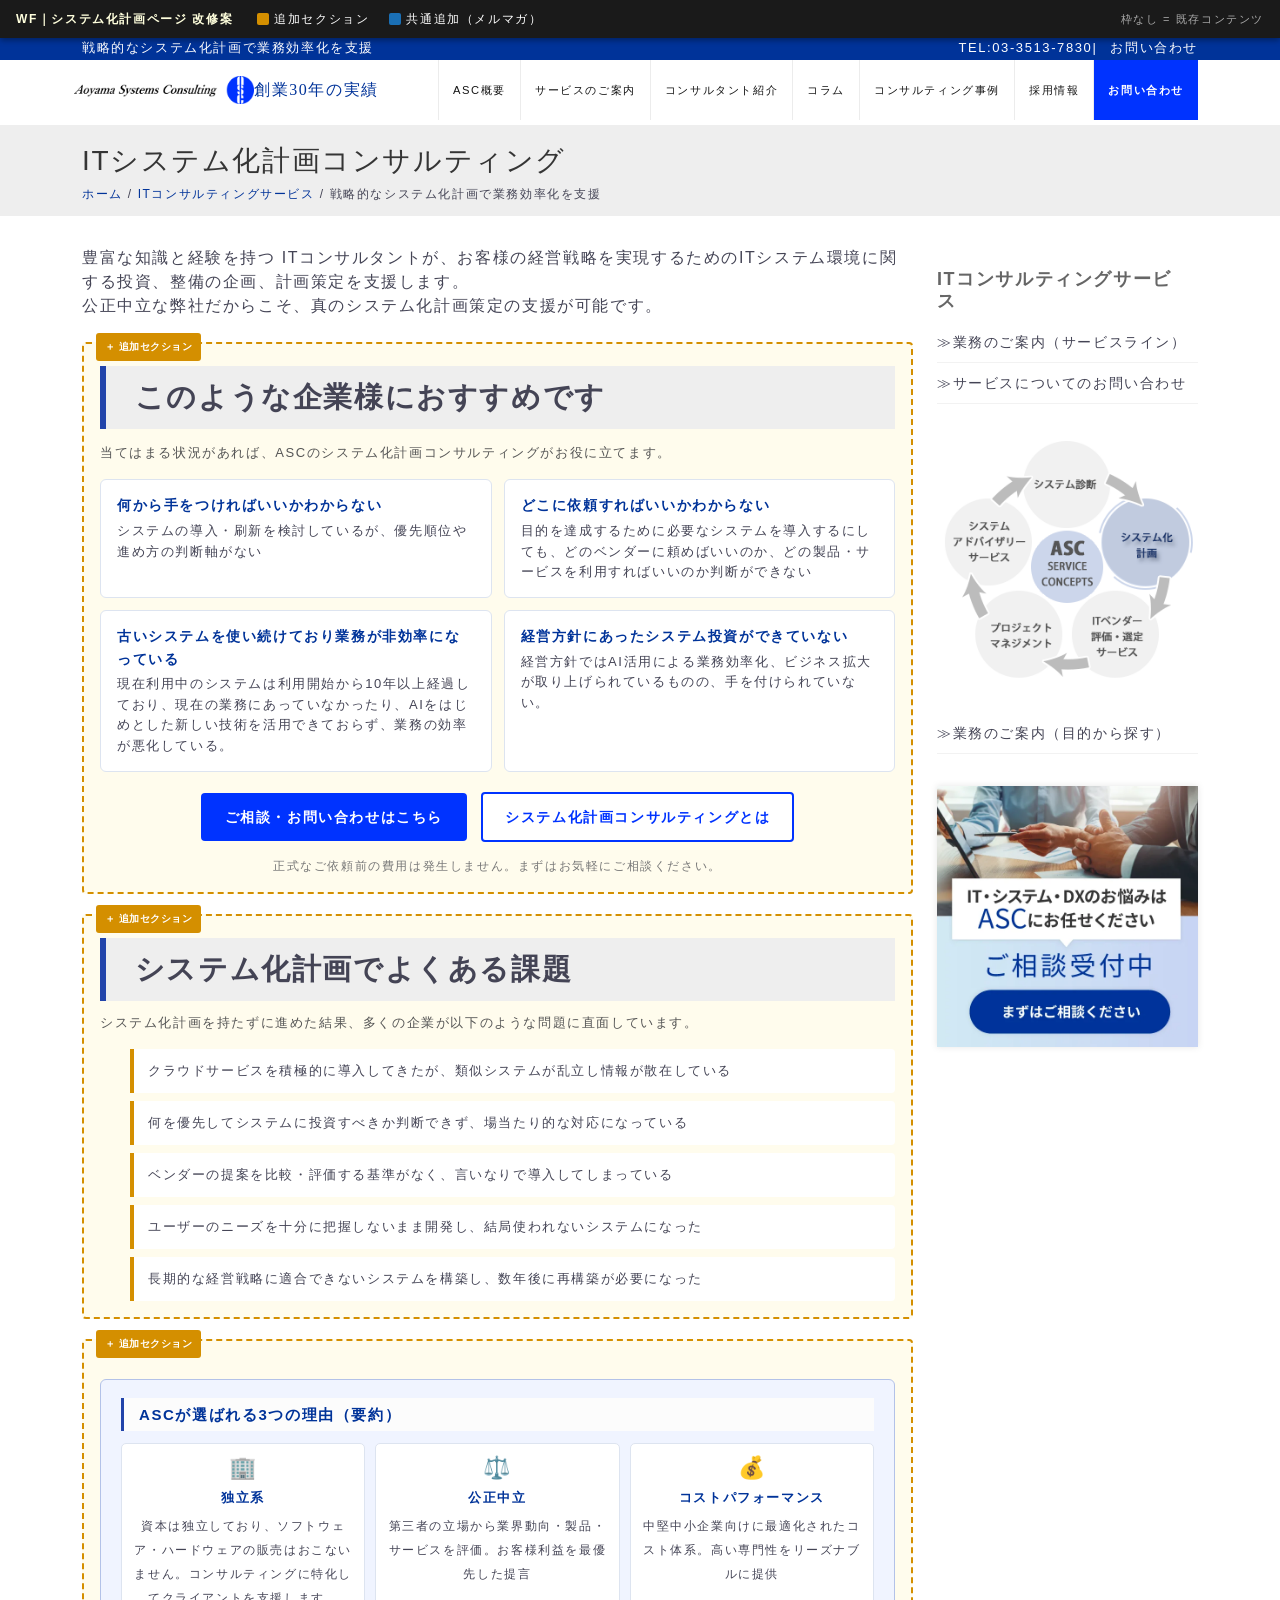
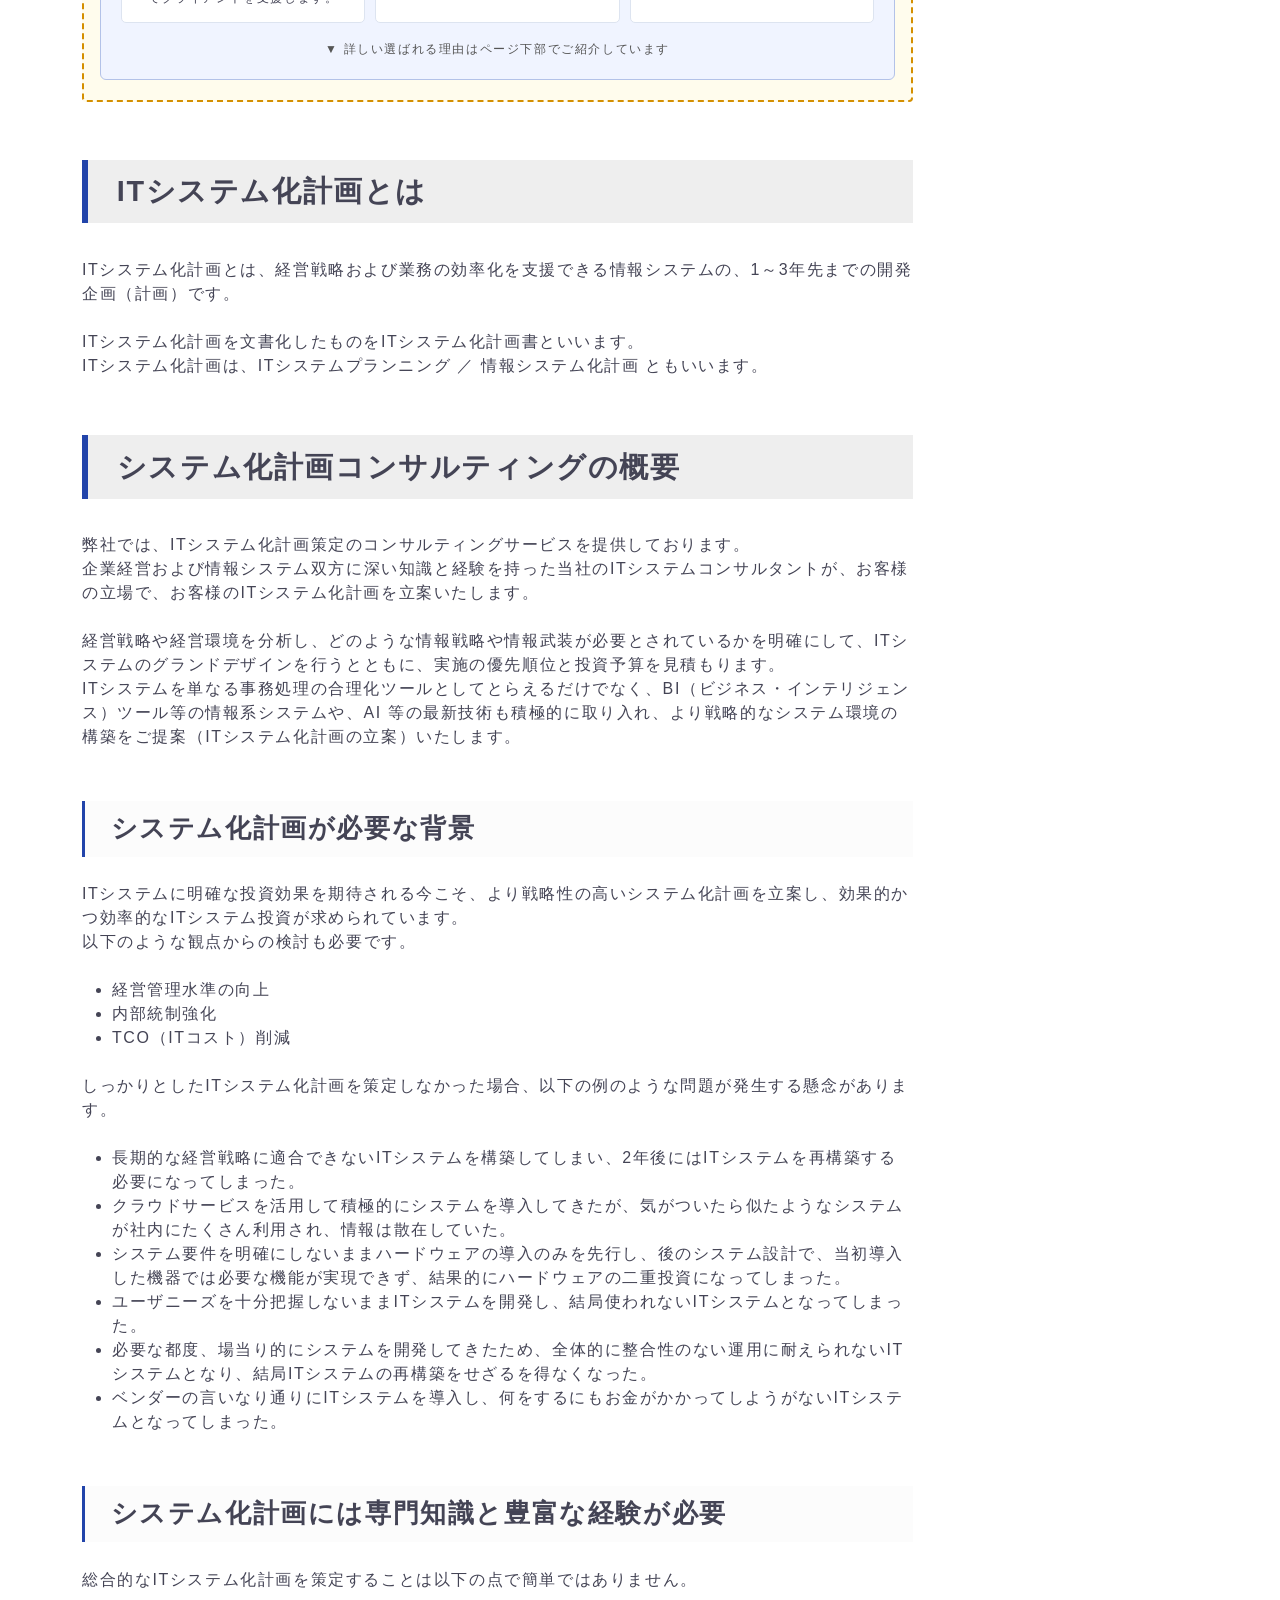
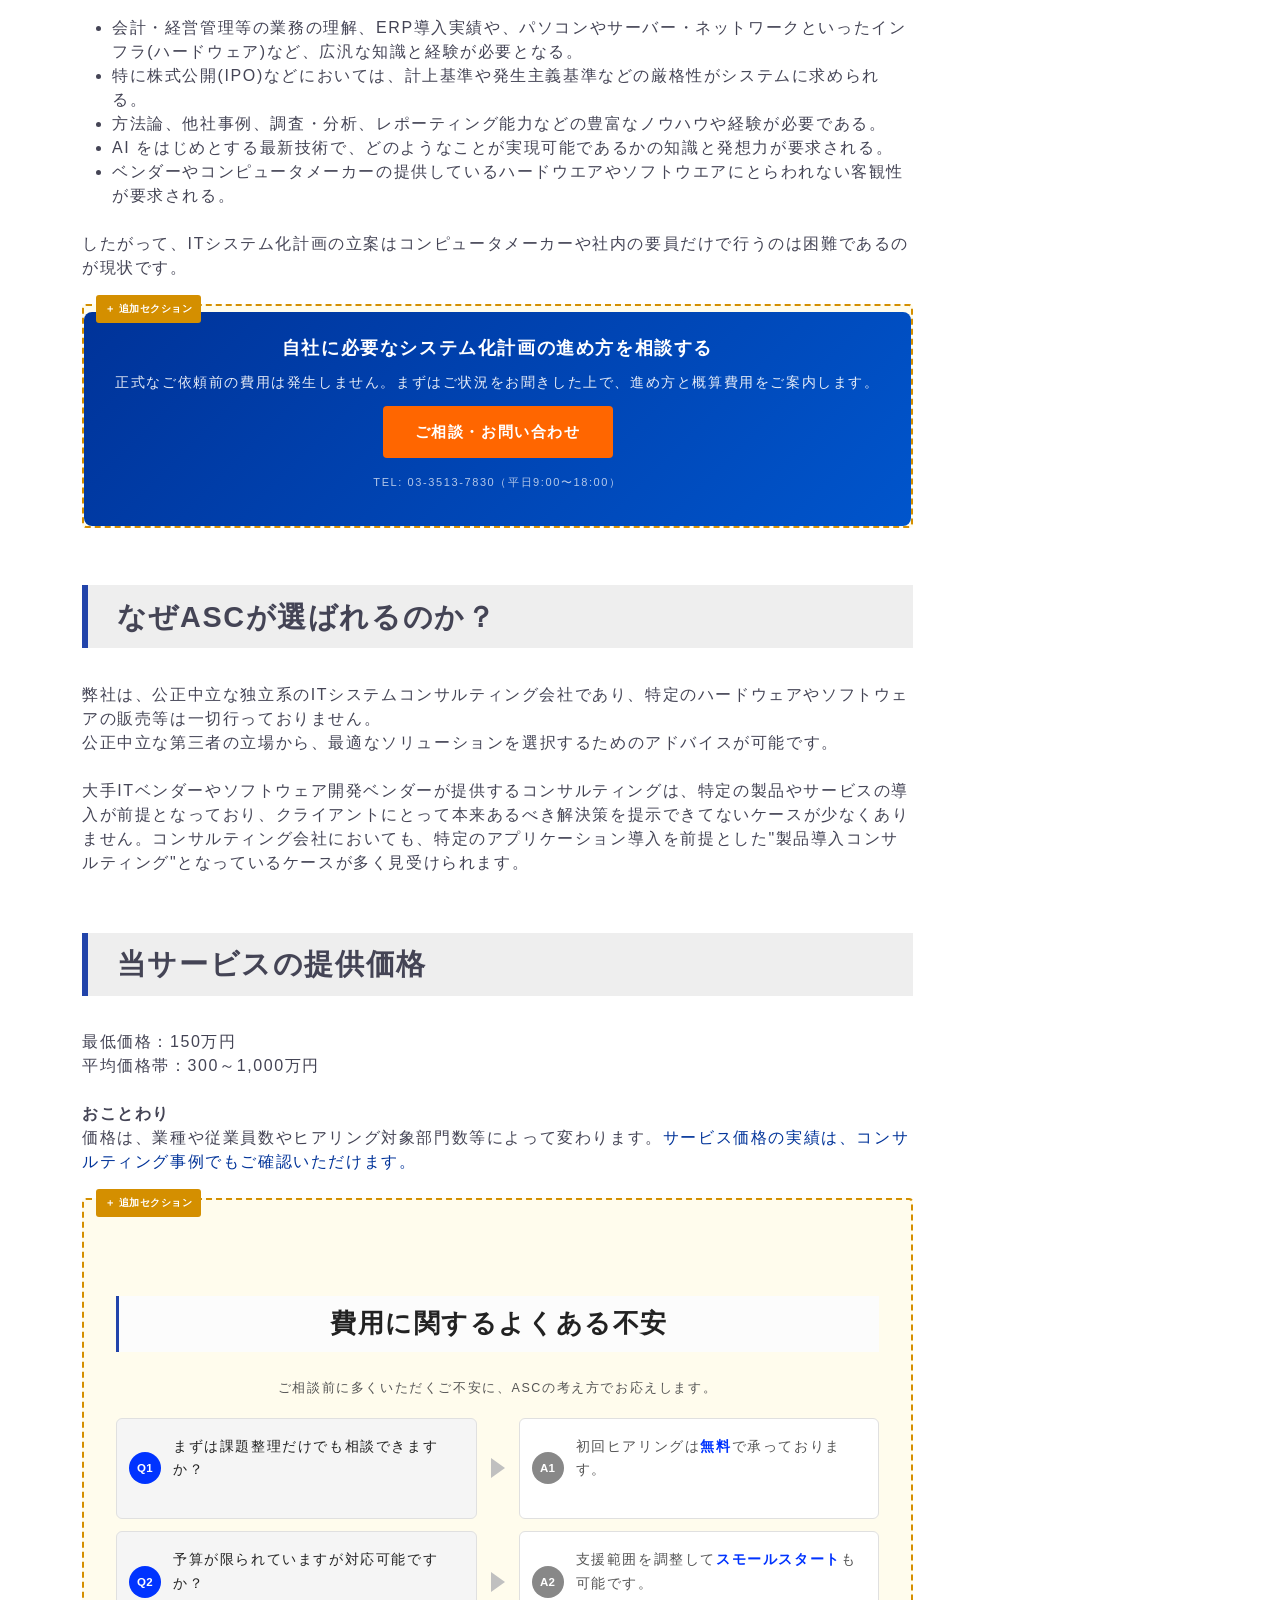
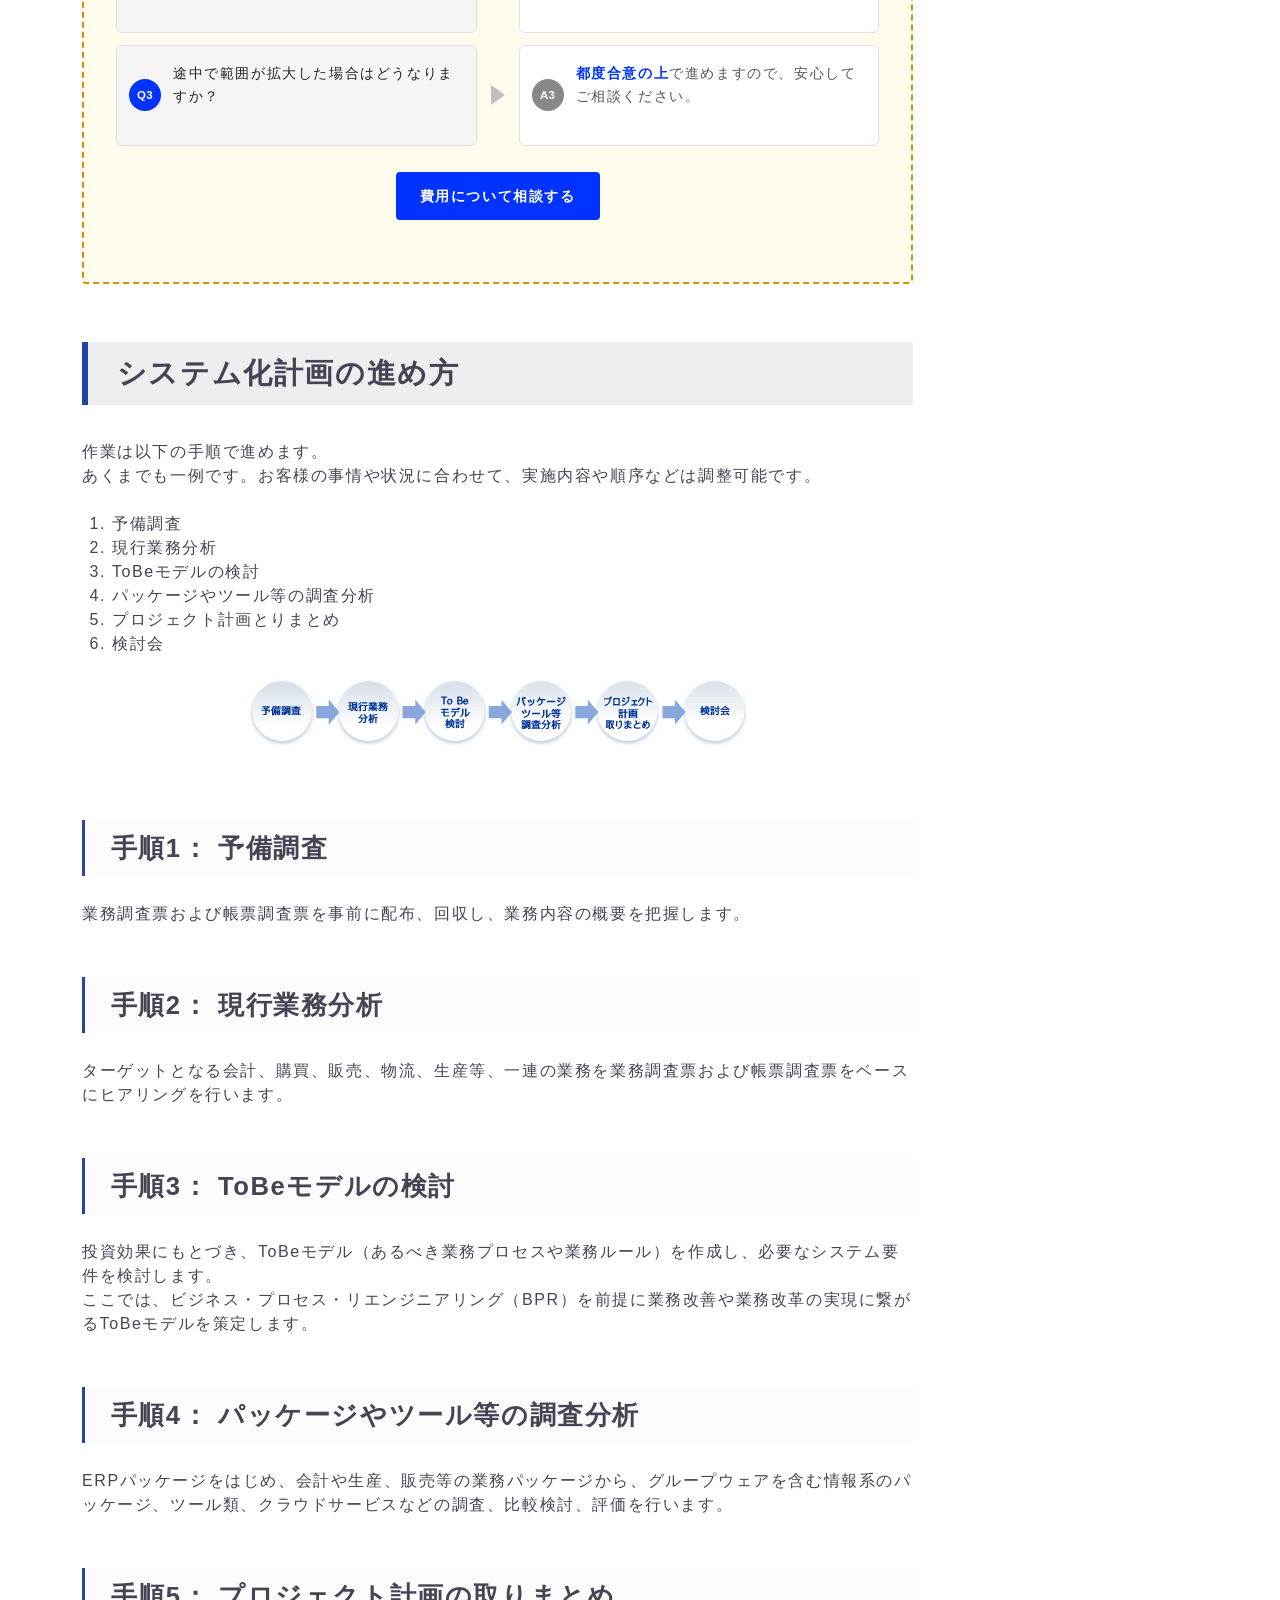
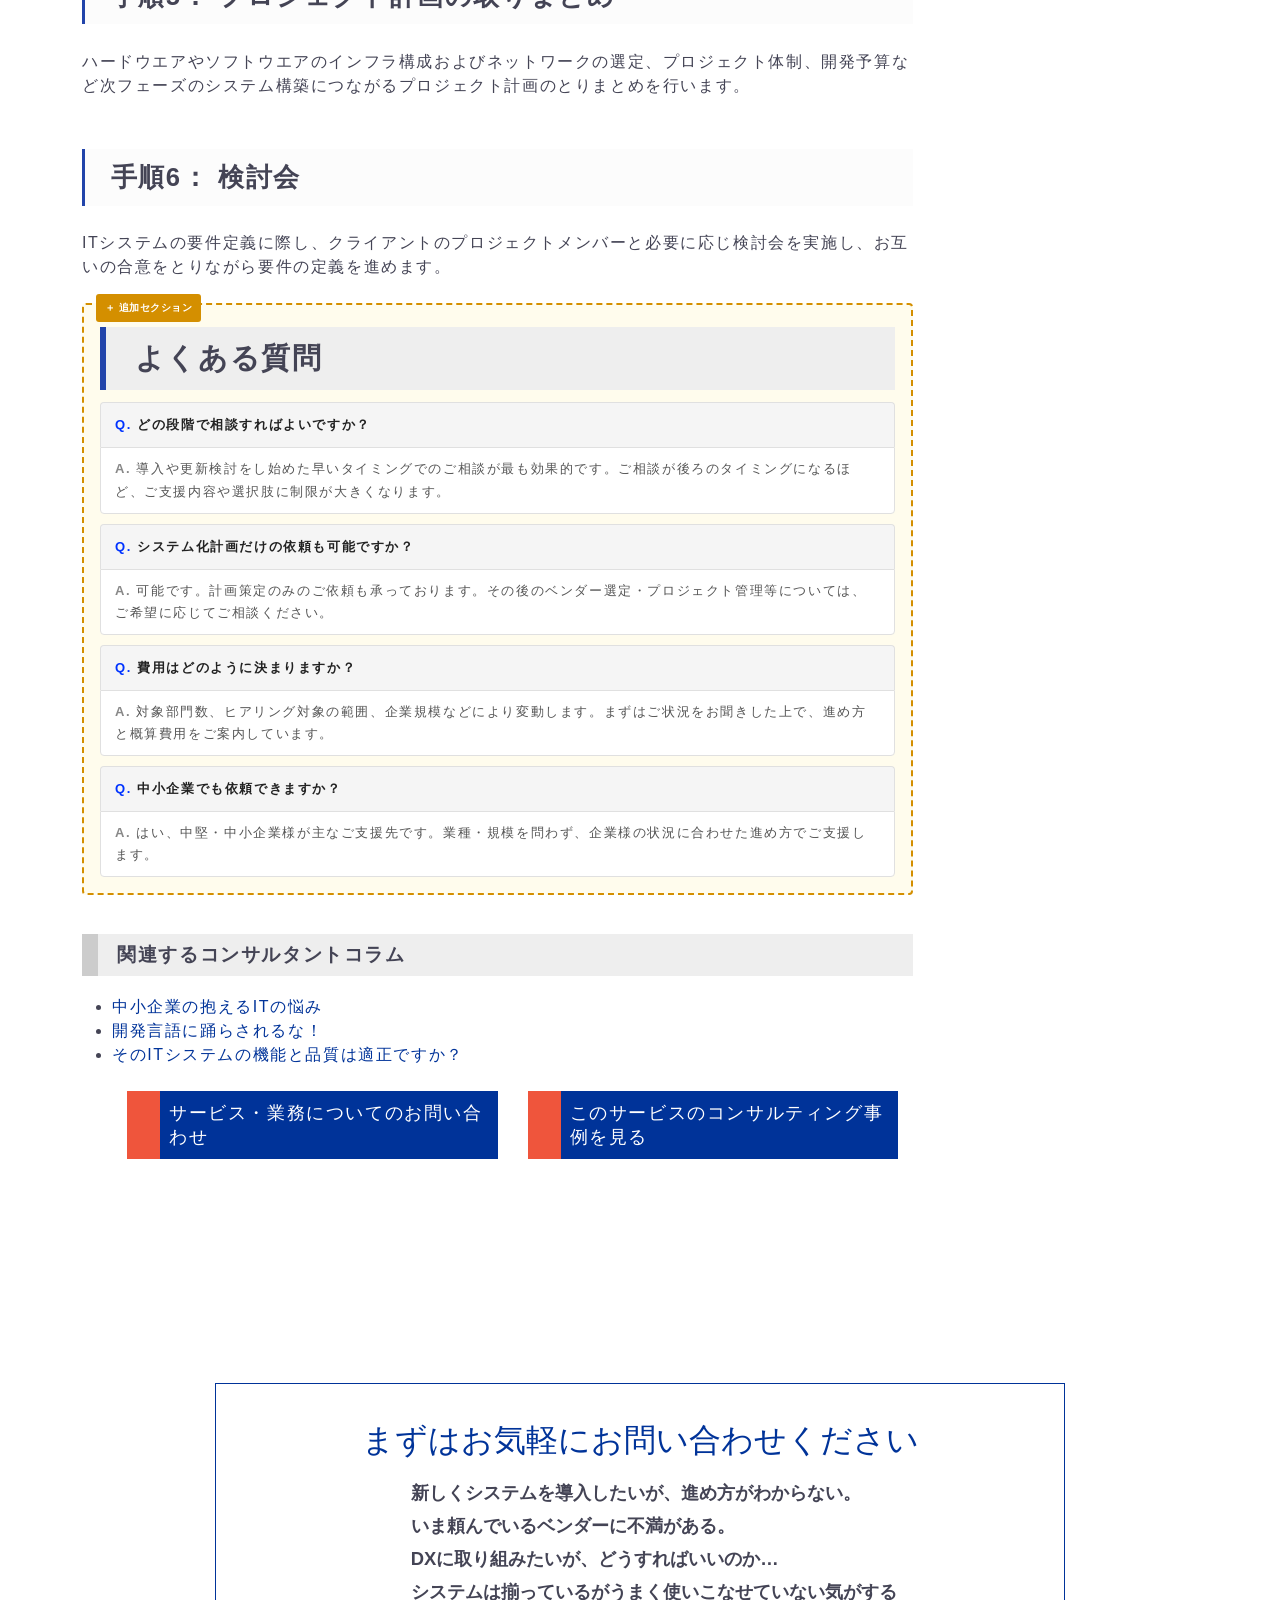
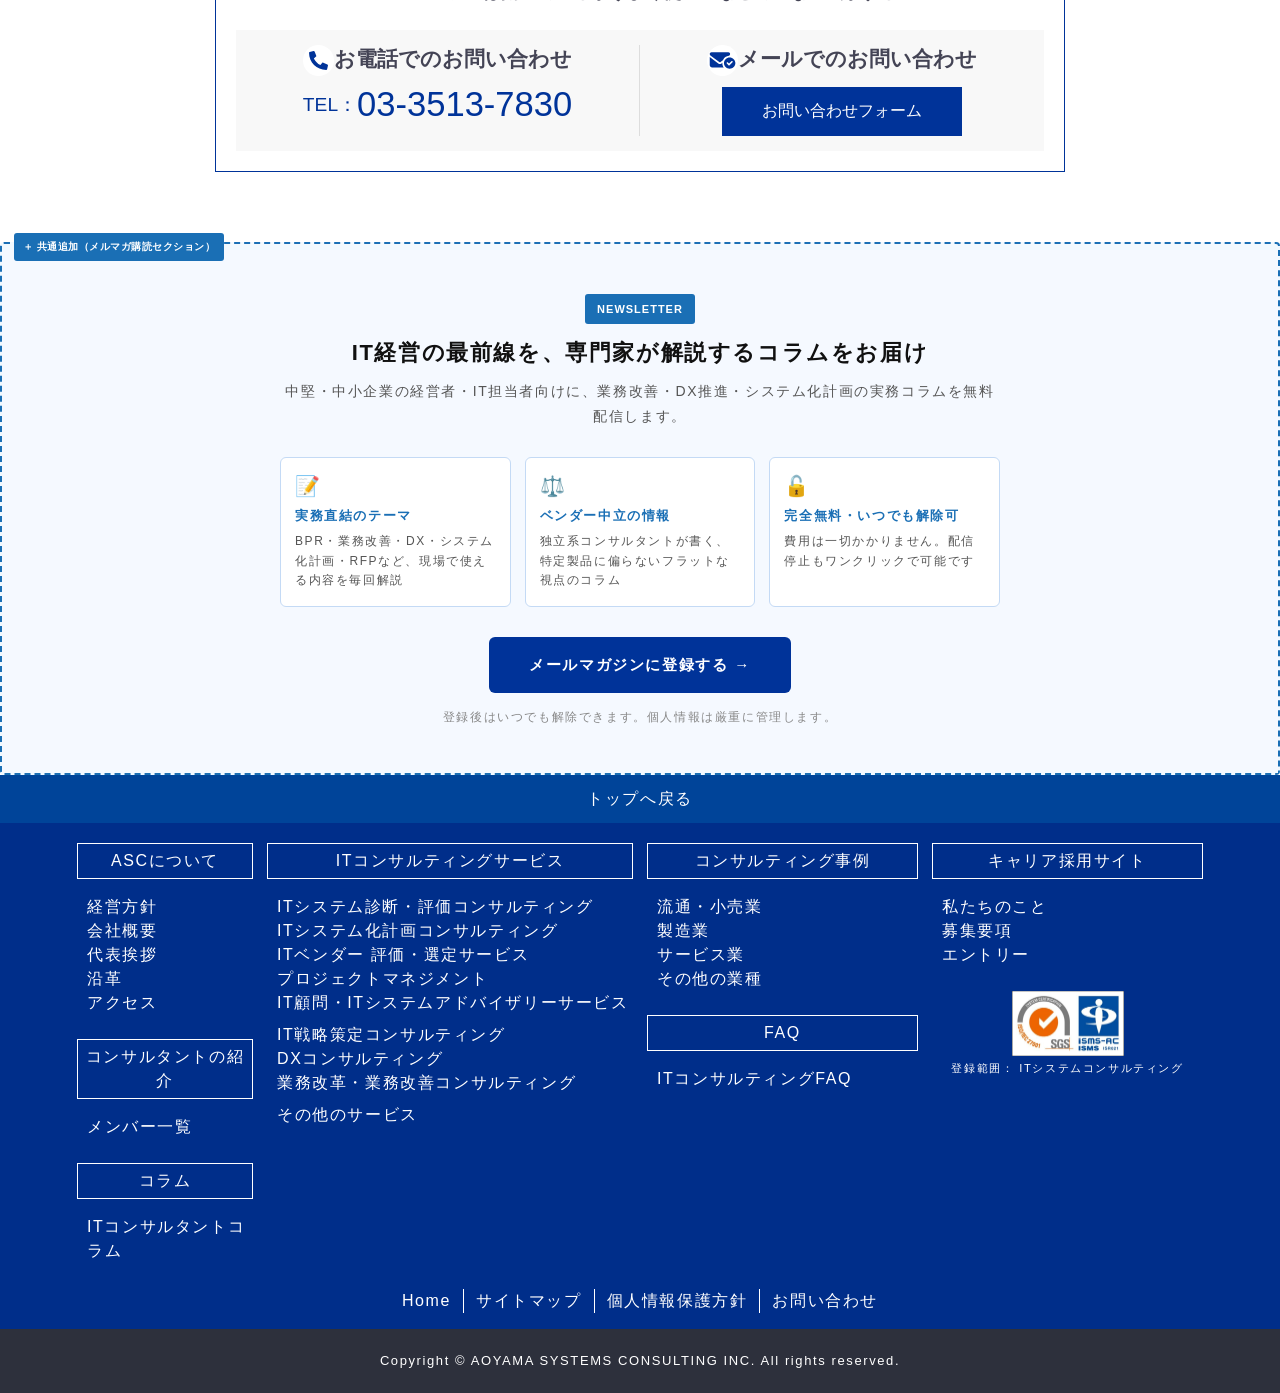
==== commit 3fb8876e: "sysplan: 費用Q&Aの色味をFAQ系のグレースケールに統一／イラスト枠を省略" ====
--- a/システム化計画ページ_WF.html
+++ b/システム化計画ページ_WF.html
@@ -300,15 +300,15 @@
 .wf-price-note ul { margin: 8px 0 0; padding-left: 18px; }
 .wf-price-note li { margin-bottom: 4px; }
 
-/* ── 費用に関するよくある不安（Q/A × 3ペア・色分け） ── */
+/* ── 費用に関するよくある不安（FAQ同系のグレースケール／イラスト省略） ── */
 .wf-cost-qa {
-  padding: 24px 16px 20px;
+  padding: 22px 16px 18px;
   margin: 16px;
 }
 .wf-cost-qa__title {
   margin: 0;
   font-size: 17px;
-  color: #1F1F1F;
+  color: #222;
   font-weight: 700;
   letter-spacing: 0.06em;
   text-align: center;
@@ -323,85 +323,59 @@
 .wf-cost-qa__rows {
   display: flex;
   flex-direction: column;
-  gap: 18px;
+  gap: 12px;
 }
 .wf-cost-qa__row {
   display: grid;
   grid-template-columns: minmax(0, 1fr) 26px minmax(0, 1fr);
   gap: 8px;
   align-items: stretch;
+  color: #c0c0c0;
 }
 .wf-cost-qa__card {
   position: relative;
-  border-radius: 10px;
-  padding: 18px 18px 18px 64px;
-  display: grid;
-  grid-template-columns: minmax(0, 1fr) 96px;
-  gap: 14px;
+  border: 1px solid #e0e0e0;
+  border-radius: 6px;
+  padding: 16px 18px 16px 56px;
+  display: flex;
   align-items: center;
-  min-height: 130px;
+  min-height: 64px;
+  font-size: 13.5px;
+  line-height: 1.75;
+}
+.wf-cost-qa__card--q {
+  background: #f5f5f5;
+  color: #222;
+  font-weight: 500;
+}
+.wf-cost-qa__card--a {
+  background: #fff;
+  color: #555;
 }
 .wf-cost-qa__badge {
   position: absolute;
-  top: 14px;
-  left: 14px;
-  width: 38px;
-  height: 38px;
+  top: 50%;
+  left: 12px;
+  transform: translateY(-50%);
+  width: 32px;
+  height: 32px;
   border-radius: 50%;
   color: #fff;
-  font-size: 13px;
+  font-size: 11.5px;
   font-weight: 700;
   display: flex;
   align-items: center;
   justify-content: center;
   letter-spacing: 0.02em;
 }
+.wf-cost-qa__card--q .wf-cost-qa__badge { background: #0033ff; }
+.wf-cost-qa__card--a .wf-cost-qa__badge { background: #888; }
 .wf-cost-qa__text {
   margin: 0;
-  font-size: 14.5px;
-  line-height: 1.75;
-  color: #1F1F1F;
-  font-weight: 500;
 }
 .wf-cost-qa__text strong {
+  color: #0033ff;
   font-weight: 700;
-}
-.wf-cost-qa__illust {
-  position: relative;
-  background: linear-gradient(135deg, #ECECEC 25%, #DCDCDC 25%, #DCDCDC 50%, #ECECEC 50%, #ECECEC 75%, #DCDCDC 75%);
-  background-size: 12px 12px;
-  border: 1px dashed #b0b0b0;
-  border-radius: 6px;
-  height: 90px;
-  display: flex;
-  align-items: center;
-  justify-content: center;
-  font-size: 10px;
-  color: #5a5a5a;
-  letter-spacing: 0.16em;
-  text-align: center;
-  line-height: 1.4;
-  padding: 6px;
-  font-weight: 600;
-}
-.wf-cost-qa__illust span {
-  background: rgba(255,255,255,0.92);
-  padding: 4px 8px;
-  border-radius: 3px;
-}
-.wf-cost-qa__illust-anno {
-  position: absolute;
-  top: -10px;
-  right: -8px;
-  background: #fff;
-  border: 1px solid #b0b0b0;
-  border-radius: 999px;
-  font-size: 10px;
-  font-weight: 700;
-  padding: 3px 9px;
-  color: #1F1F1F;
-  letter-spacing: 0.04em;
-  white-space: nowrap;
 }
 .wf-cost-qa__arrow {
   display: flex;
@@ -412,53 +386,27 @@
   width: 0;
   height: 0;
   border-style: solid;
-  border-width: 12px 0 12px 16px;
+  border-width: 10px 0 10px 14px;
   border-color: transparent transparent transparent currentColor;
 }
-
-/* ── カラーバリアント ── */
-.wf-cost-qa__row--blue   { color: #4a90c2; }
-.wf-cost-qa__row--green  { color: #6ba070; }
-.wf-cost-qa__row--orange { color: #d99847; }
-
-.wf-cost-qa__row--blue   .wf-cost-qa__card  { background: #e6f0f7; }
-.wf-cost-qa__row--blue   .wf-cost-qa__badge { background: #2e5b85; }
-.wf-cost-qa__row--blue   .wf-cost-qa__text strong { color: #2e5b85; }
-
-.wf-cost-qa__row--green  .wf-cost-qa__card  { background: #edf3ed; }
-.wf-cost-qa__row--green  .wf-cost-qa__badge { background: #3f7a4a; }
-.wf-cost-qa__row--green  .wf-cost-qa__text strong { color: #3f7a4a; }
-
-.wf-cost-qa__row--orange .wf-cost-qa__card  { background: #fbf2e6; }
-.wf-cost-qa__row--orange .wf-cost-qa__badge { background: #b8722e; }
-.wf-cost-qa__row--orange .wf-cost-qa__text strong { color: #b8722e; }
-
 .wf-cost-qa__cta {
   text-align: center;
-  margin: 24px 0 0;
-}
-
+  margin: 22px 0 0;
+}
 @media (max-width: 780px) {
-  .wf-cost-qa { padding: 20px 8px 16px; margin: 14px 8px; }
+  .wf-cost-qa { padding: 18px 8px 14px; margin: 14px 8px; }
   .wf-cost-qa__row {
     grid-template-columns: 1fr;
     gap: 6px;
   }
   .wf-cost-qa__arrow { height: 22px; }
-  .wf-cost-qa__arrow-icon {
-    transform: rotate(90deg);
-    border-width: 10px 0 10px 14px;
+  .wf-cost-qa__arrow-icon { transform: rotate(90deg); }
+  .wf-cost-qa__card {
+    padding: 14px 14px 14px 50px;
+    min-height: 60px;
+    font-size: 13px;
   }
-  .wf-cost-qa__card {
-    grid-template-columns: minmax(0, 1fr) 76px;
-    padding: 14px 14px 14px 56px;
-    min-height: 110px;
-    gap: 10px;
-  }
-  .wf-cost-qa__badge { width: 32px; height: 32px; font-size: 12px; top: 12px; left: 12px; }
-  .wf-cost-qa__text { font-size: 13.5px; }
-  .wf-cost-qa__illust { height: 70px; font-size: 9px; }
-  .wf-cost-qa__illust-anno { font-size: 9px; padding: 2px 7px; }
+  .wf-cost-qa__badge { width: 28px; height: 28px; font-size: 10.5px; left: 12px; }
 }
 
 /* ── FAQ ── */
@@ -803,62 +751,41 @@
           <div class="wf-cost-qa__rows">
 
             <!-- Q1 / A1 -->
-            <div class="wf-cost-qa__row wf-cost-qa__row--blue">
+            <div class="wf-cost-qa__row">
               <div class="wf-cost-qa__card wf-cost-qa__card--q">
                 <span class="wf-cost-qa__badge">Q1</span>
                 <p class="wf-cost-qa__text">まずは課題整理だけでも相談できますか？</p>
-                <div class="wf-cost-qa__illust" aria-hidden="true">
-                  <span>イラスト<br>悩む経営者</span>
-                </div>
               </div>
               <div class="wf-cost-qa__arrow" aria-hidden="true"><span class="wf-cost-qa__arrow-icon"></span></div>
               <div class="wf-cost-qa__card wf-cost-qa__card--a">
                 <span class="wf-cost-qa__badge">A1</span>
                 <p class="wf-cost-qa__text">初回ヒアリングは<strong>無料</strong>で承っております。</p>
-                <div class="wf-cost-qa__illust" aria-hidden="true">
-                  <span>イラスト<br>案内する担当</span>
-                  <span class="wf-cost-qa__illust-anno">¥0</span>
-                </div>
               </div>
             </div>
 
             <!-- Q2 / A2 -->
-            <div class="wf-cost-qa__row wf-cost-qa__row--green">
+            <div class="wf-cost-qa__row">
               <div class="wf-cost-qa__card wf-cost-qa__card--q">
                 <span class="wf-cost-qa__badge">Q2</span>
                 <p class="wf-cost-qa__text">予算が限られていますが対応可能ですか？</p>
-                <div class="wf-cost-qa__illust" aria-hidden="true">
-                  <span>イラスト<br>予算で悩む方</span>
-                </div>
               </div>
               <div class="wf-cost-qa__arrow" aria-hidden="true"><span class="wf-cost-qa__arrow-icon"></span></div>
               <div class="wf-cost-qa__card wf-cost-qa__card--a">
                 <span class="wf-cost-qa__badge">A2</span>
                 <p class="wf-cost-qa__text">支援範囲を調整して<strong>スモールスタート</strong>も可能です。</p>
-                <div class="wf-cost-qa__illust" aria-hidden="true">
-                  <span>イラスト<br>段階的に拡張</span>
-                  <span class="wf-cost-qa__illust-anno">小さく始めてOK!</span>
-                </div>
               </div>
             </div>
 
             <!-- Q3 / A3 -->
-            <div class="wf-cost-qa__row wf-cost-qa__row--orange">
+            <div class="wf-cost-qa__row">
               <div class="wf-cost-qa__card wf-cost-qa__card--q">
                 <span class="wf-cost-qa__badge">Q3</span>
                 <p class="wf-cost-qa__text">途中で範囲が拡大した場合はどうなりますか？</p>
-                <div class="wf-cost-qa__illust" aria-hidden="true">
-                  <span>イラスト<br>変更を心配する方</span>
-                </div>
               </div>
               <div class="wf-cost-qa__arrow" aria-hidden="true"><span class="wf-cost-qa__arrow-icon"></span></div>
               <div class="wf-cost-qa__card wf-cost-qa__card--a">
                 <span class="wf-cost-qa__badge">A3</span>
                 <p class="wf-cost-qa__text"><strong>都度合意の上</strong>で進めますので、安心してご相談ください。</p>
-                <div class="wf-cost-qa__illust" aria-hidden="true">
-                  <span>イラスト<br>握手・合意</span>
-                  <span class="wf-cost-qa__illust-anno">合意の上で進行</span>
-                </div>
               </div>
             </div>
 
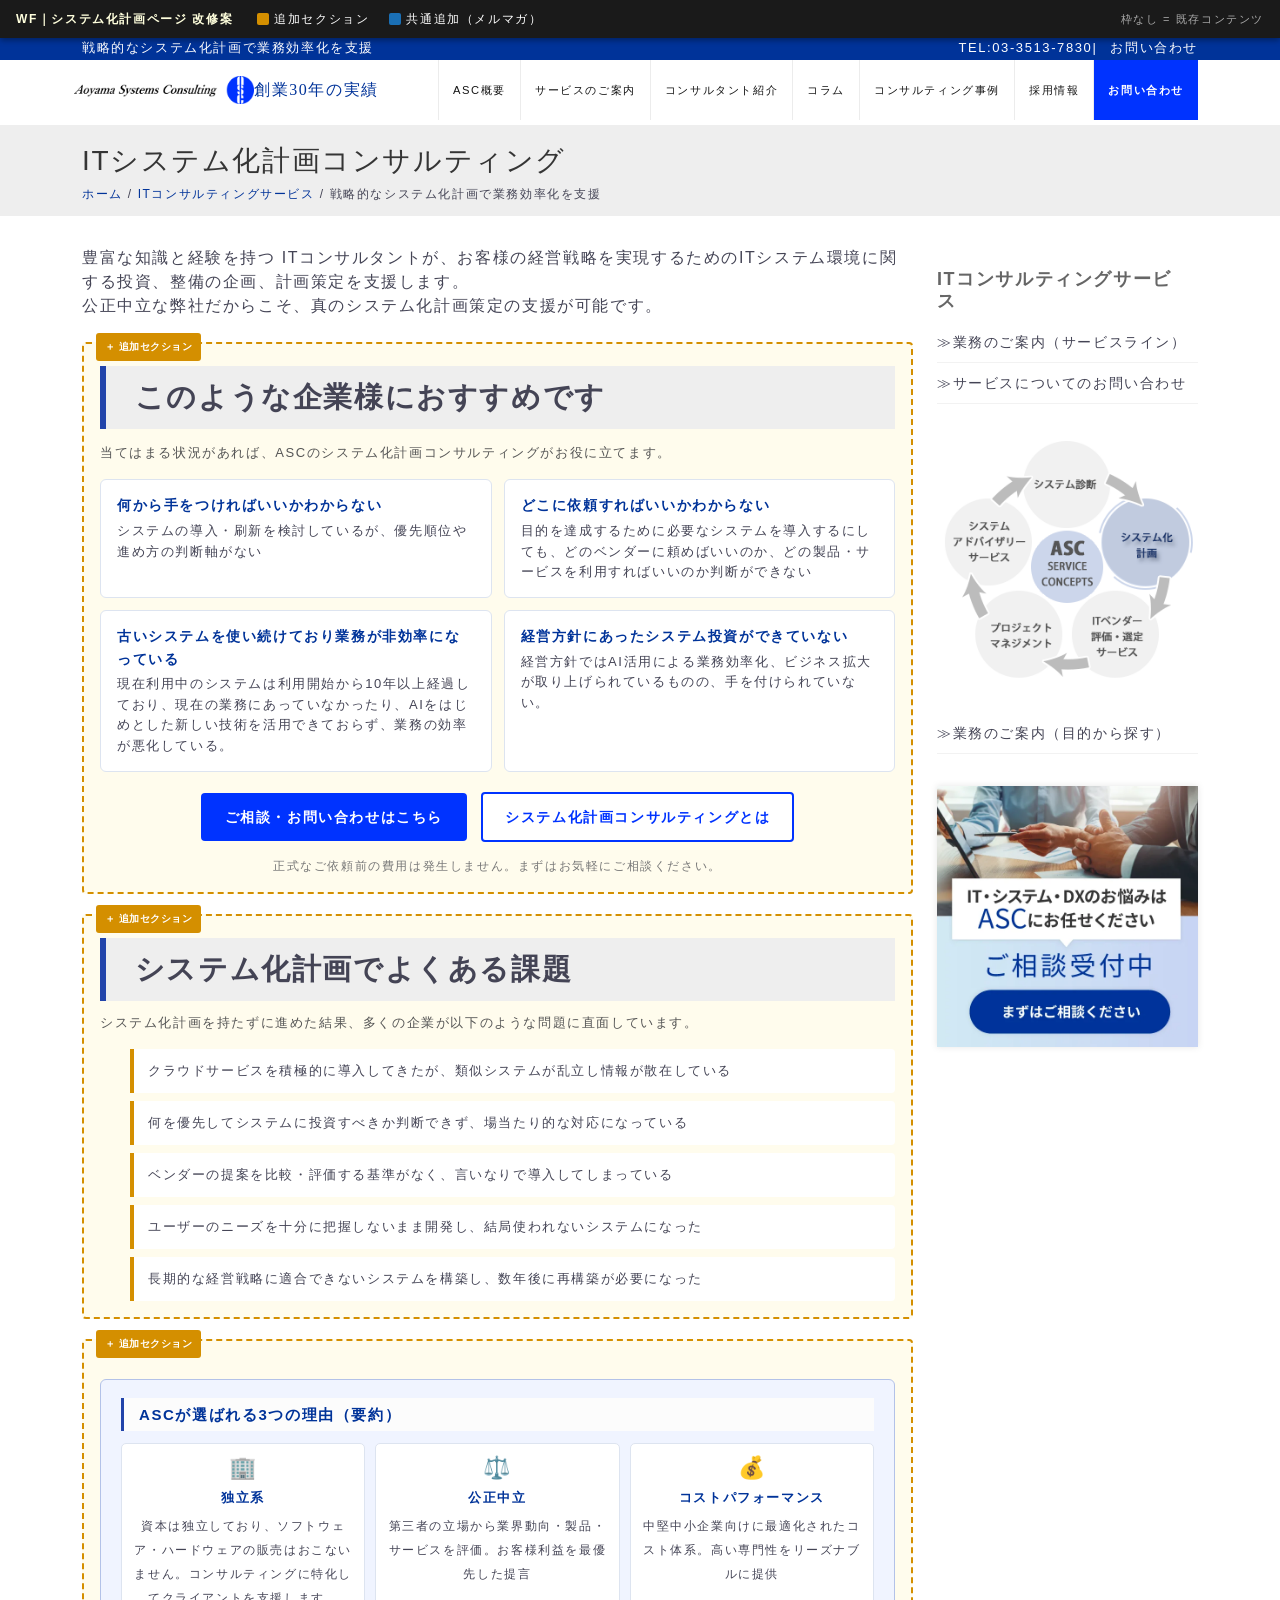
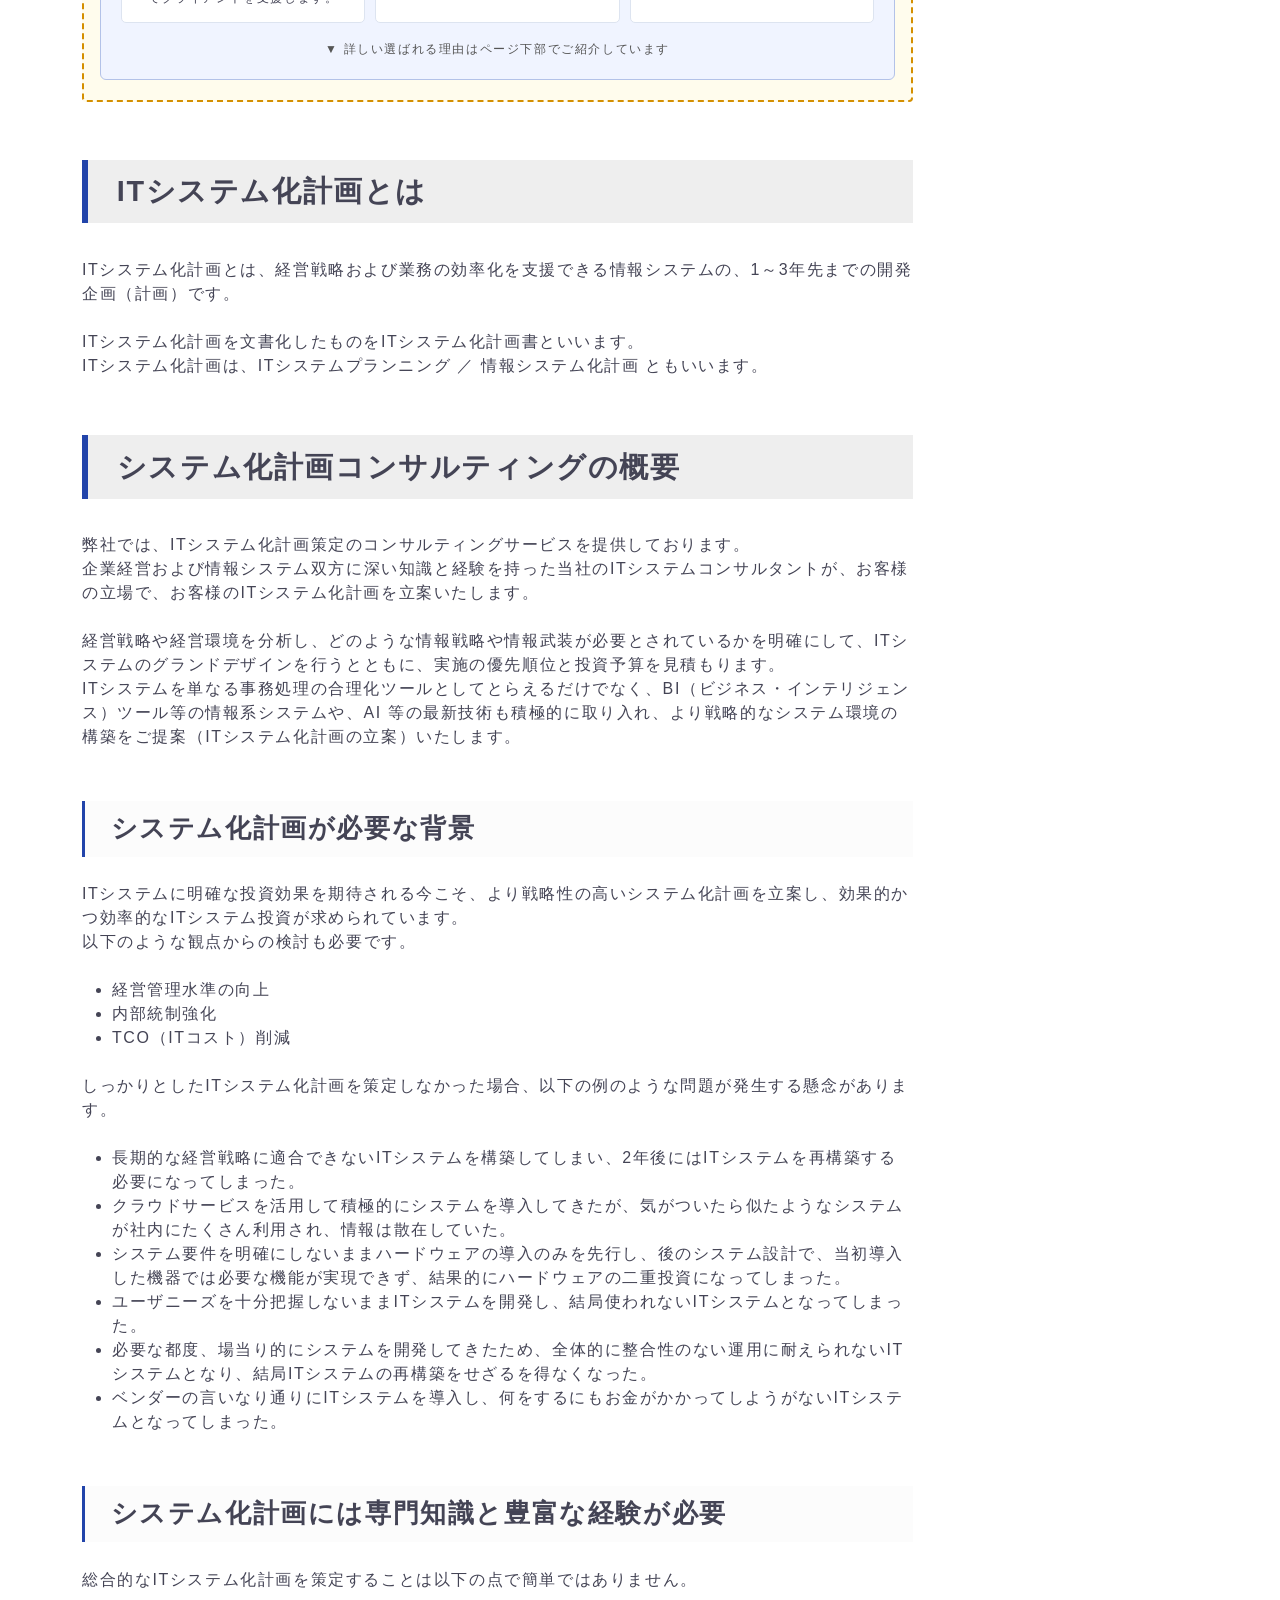
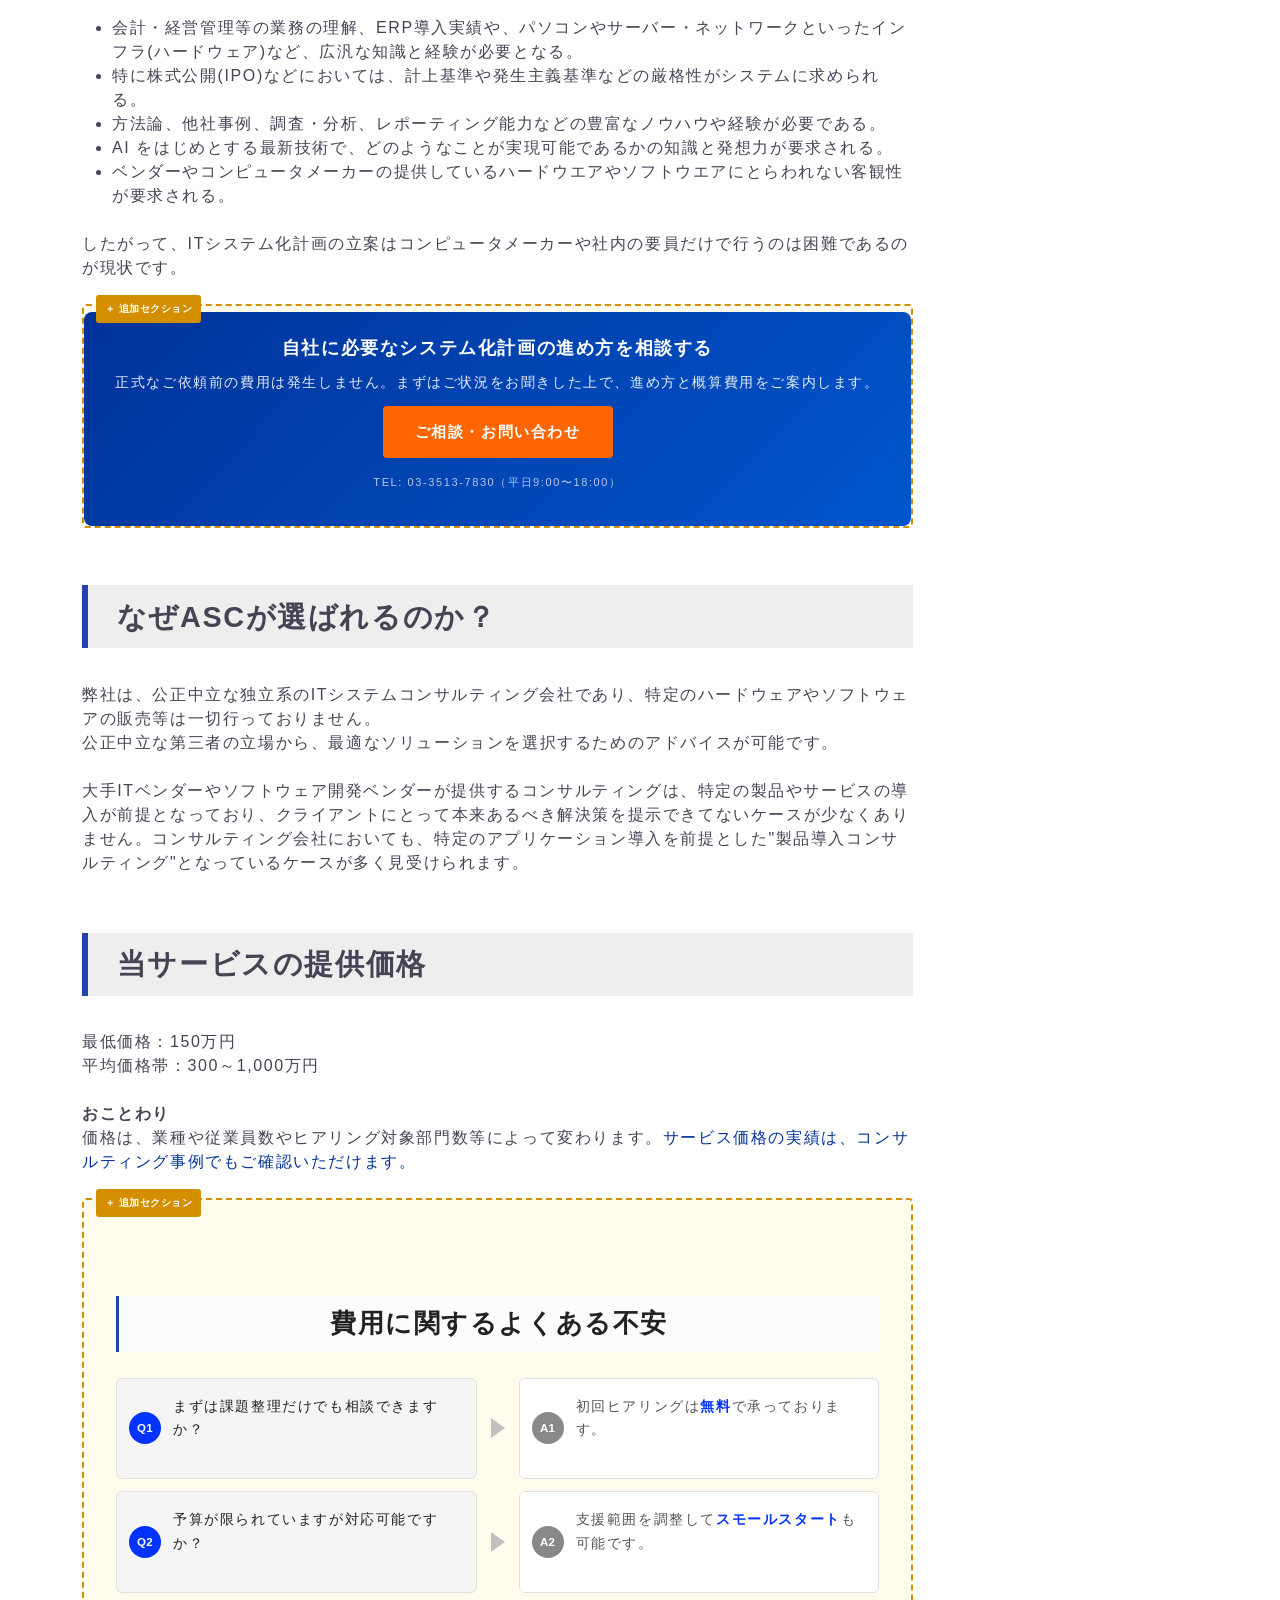
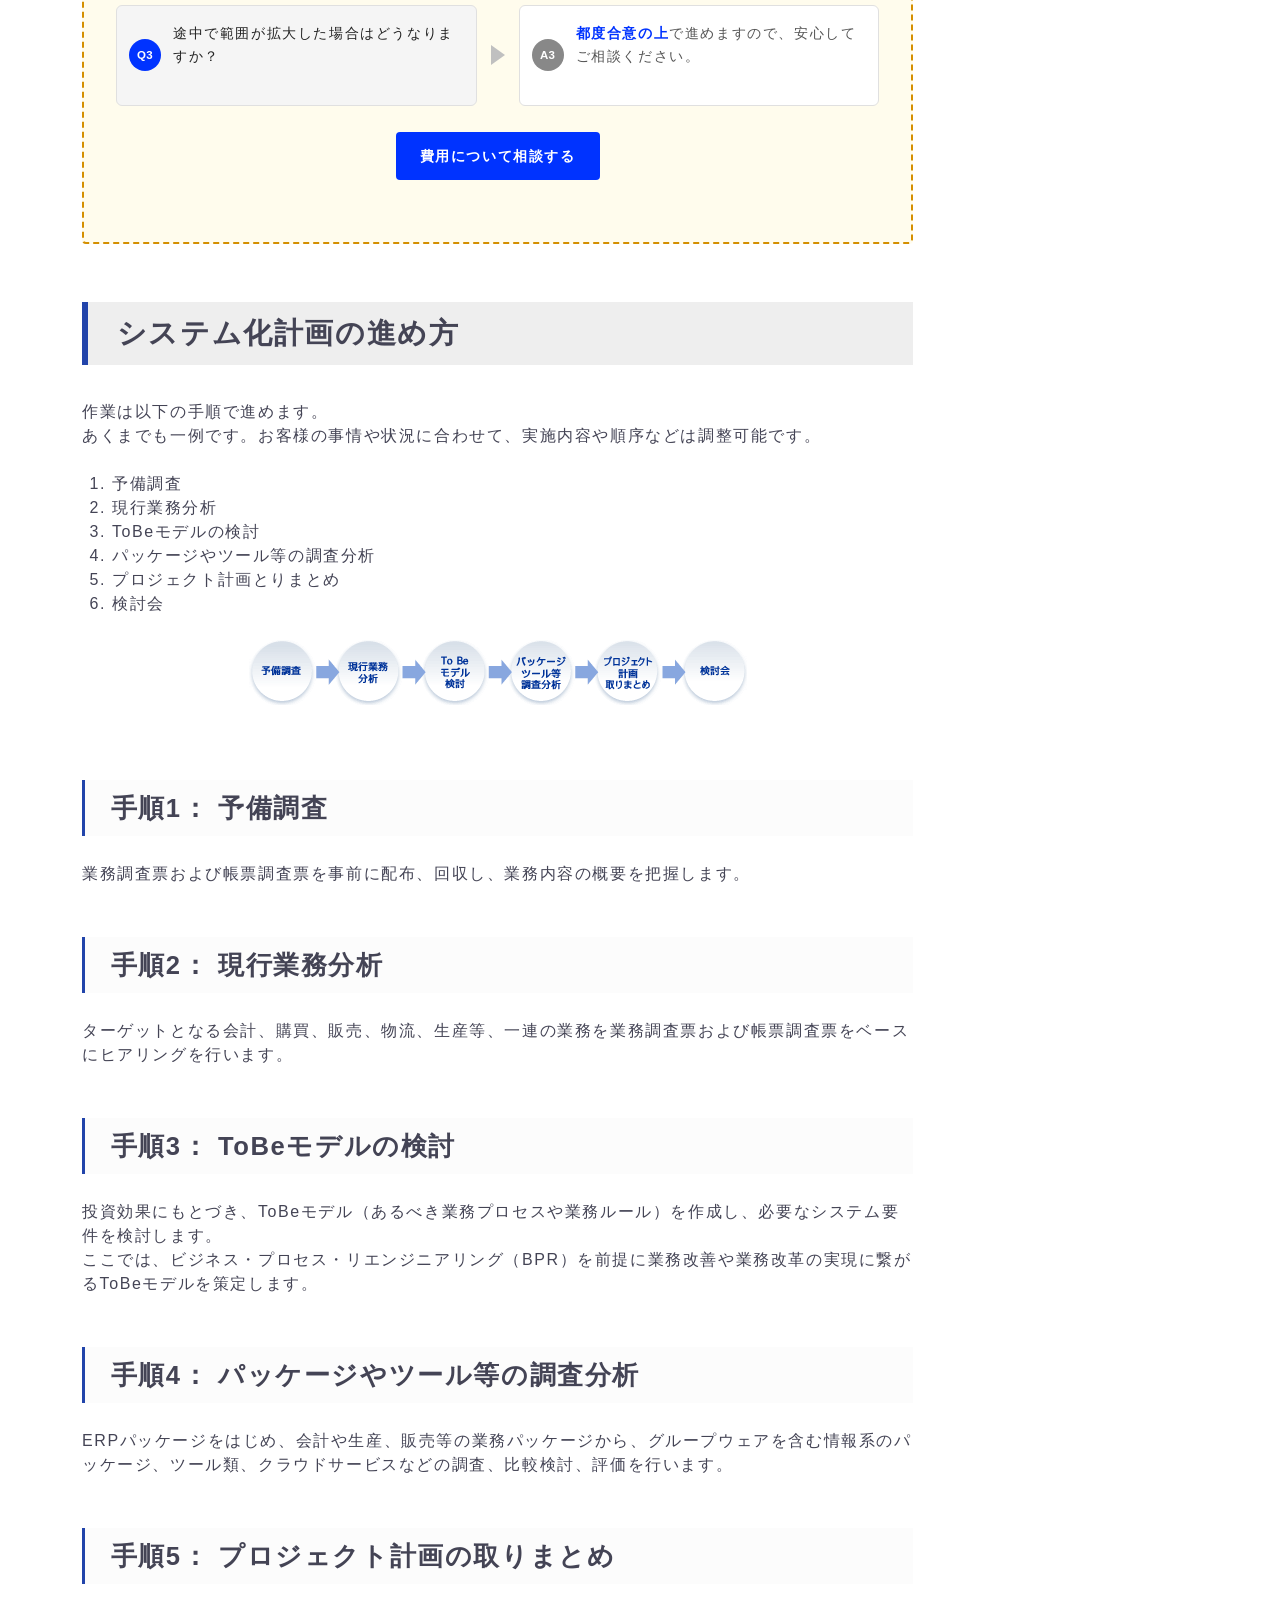
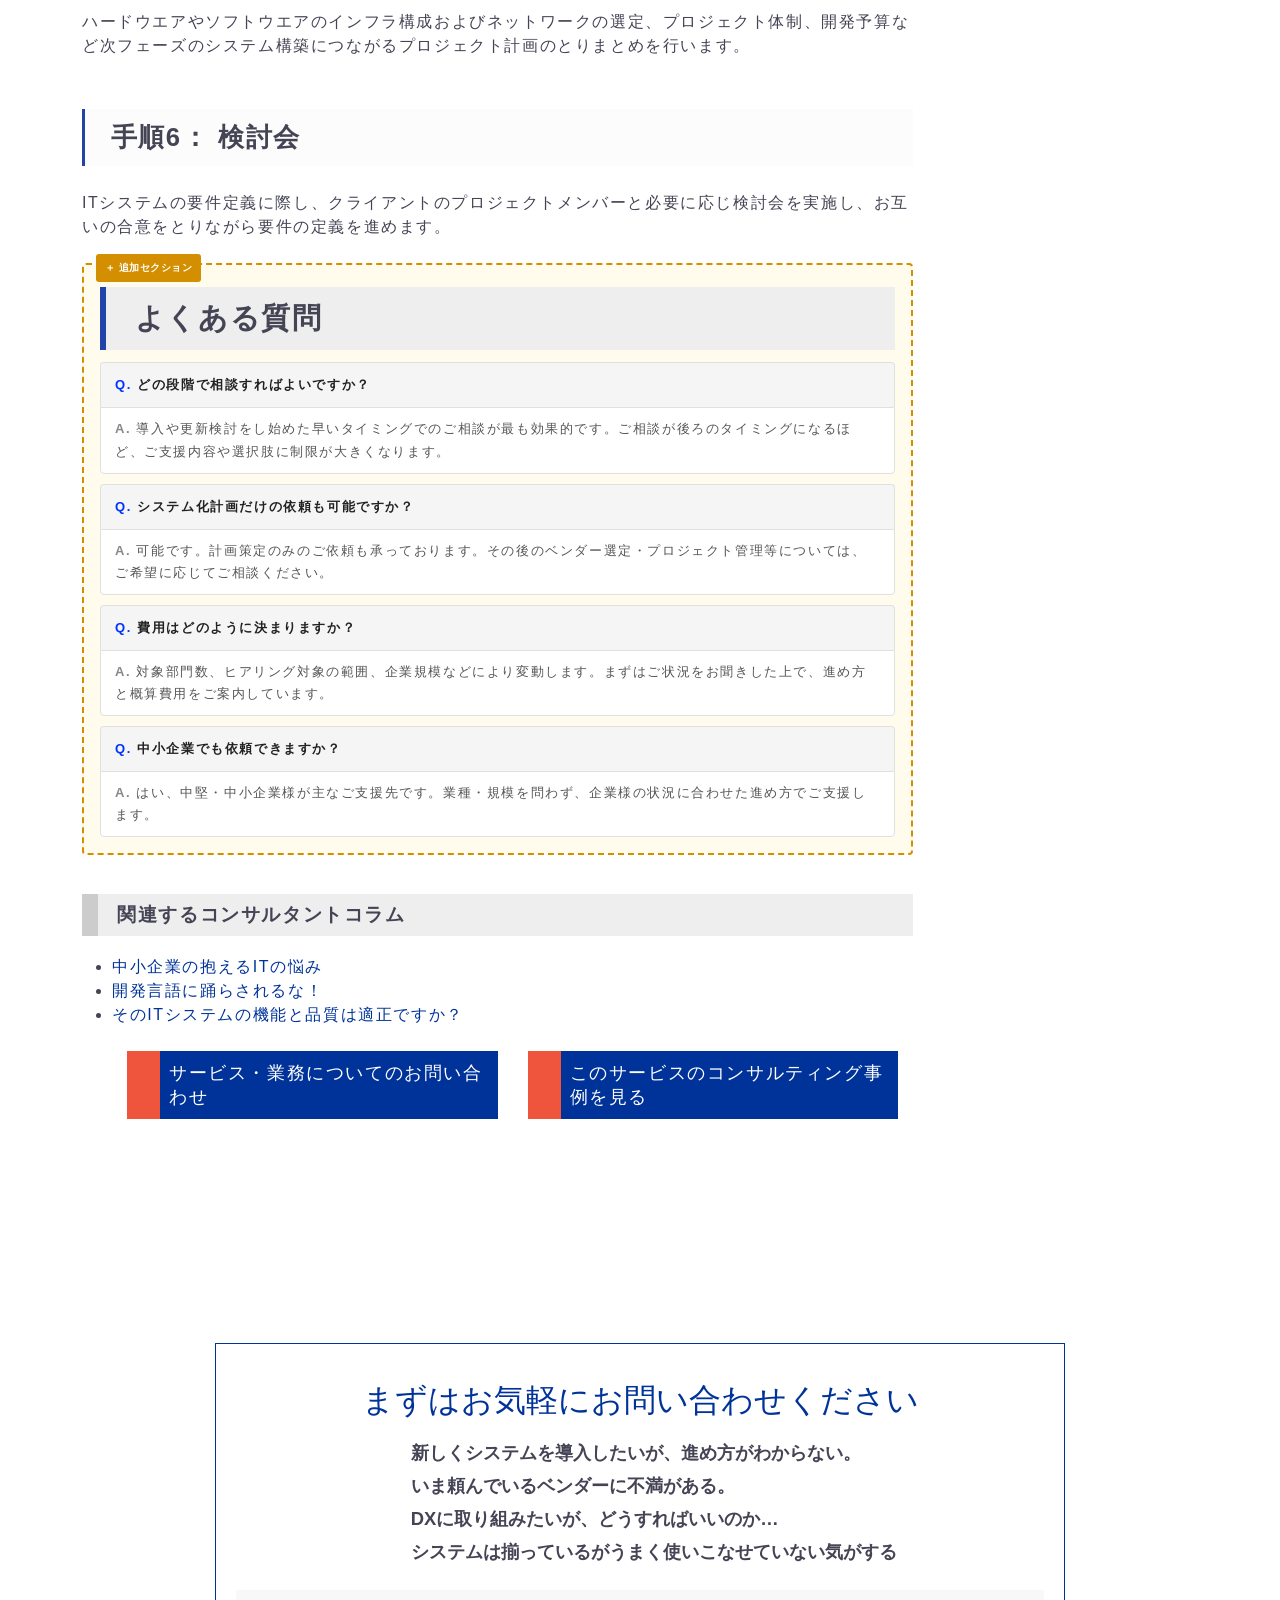
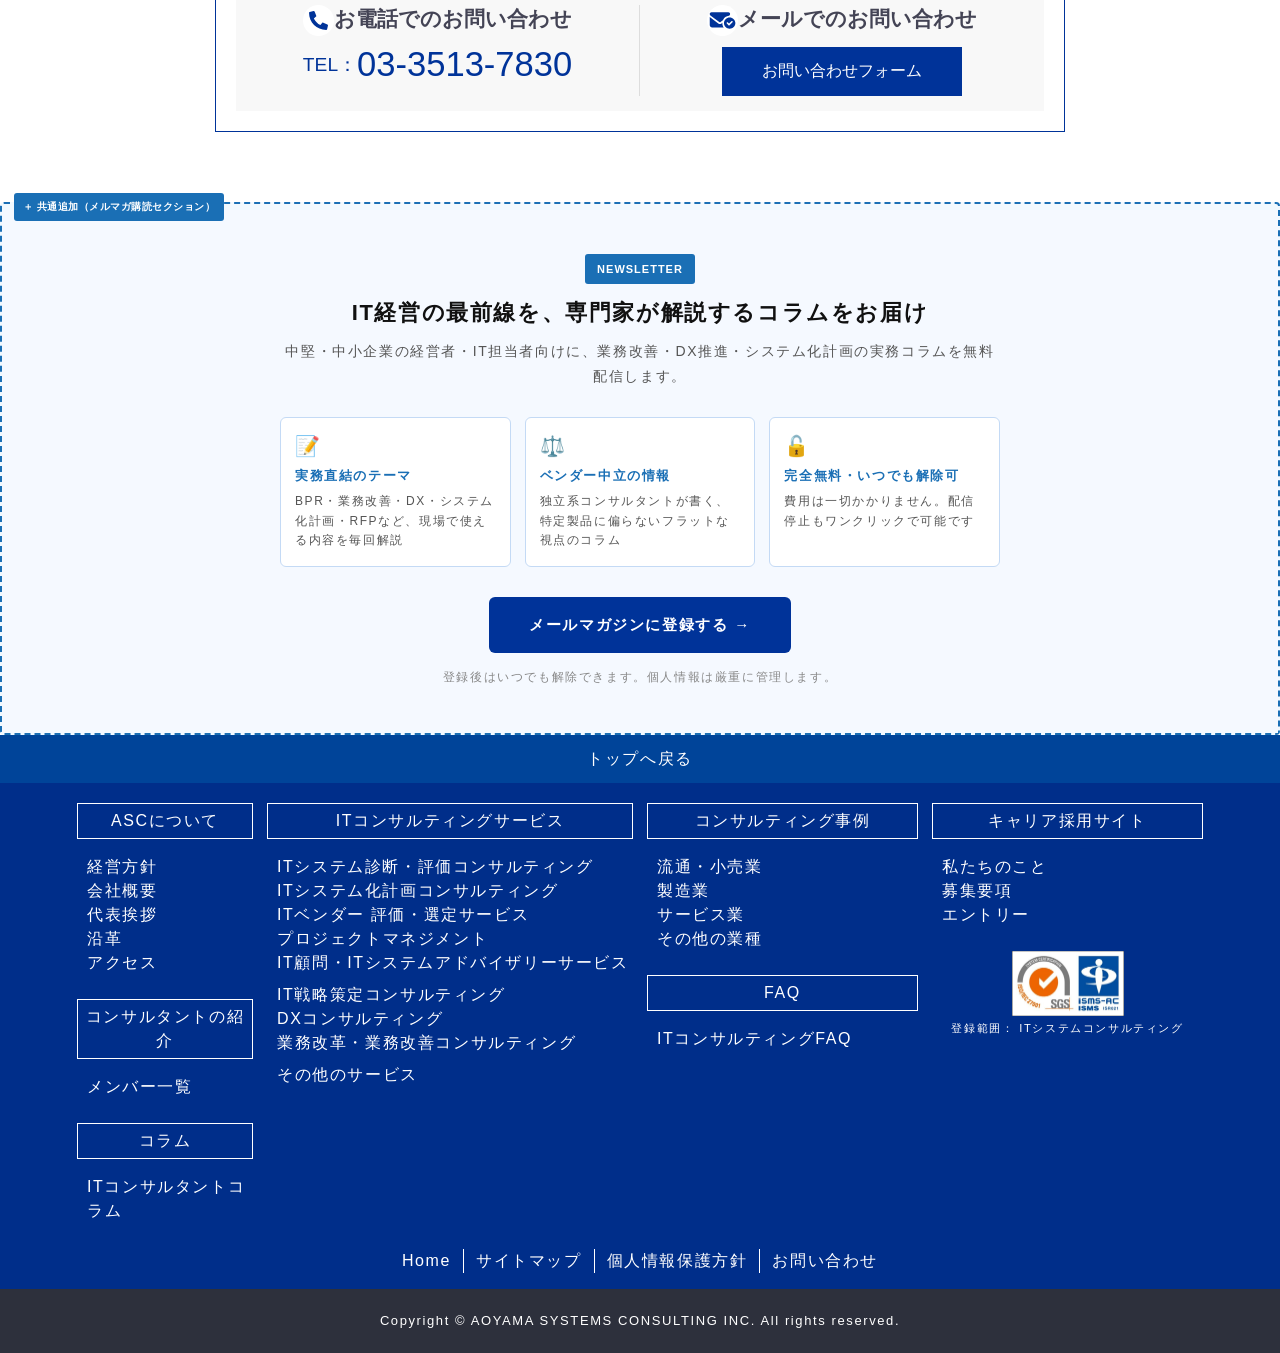
==== commit 4e27d237: "費用Q&A: sysplanリード文削除／DXページにも同構成（FAQ系グレースケール・イラスト省略）を反映" ====
--- a/システム化計画ページ_WF.html
+++ b/システム化計画ページ_WF.html
@@ -746,7 +746,6 @@
       <div class="wf-add">
         <section class="wf-cost-qa" aria-labelledby="wf-cost-qa-title">
           <h4 class="wf-cost-qa__title" id="wf-cost-qa-title">費用に関するよくある不安</h4>
-          <p class="wf-cost-qa__lead">ご相談前に多くいただくご不安に、ASCの考え方でお応えします。</p>
 
           <div class="wf-cost-qa__rows">
 
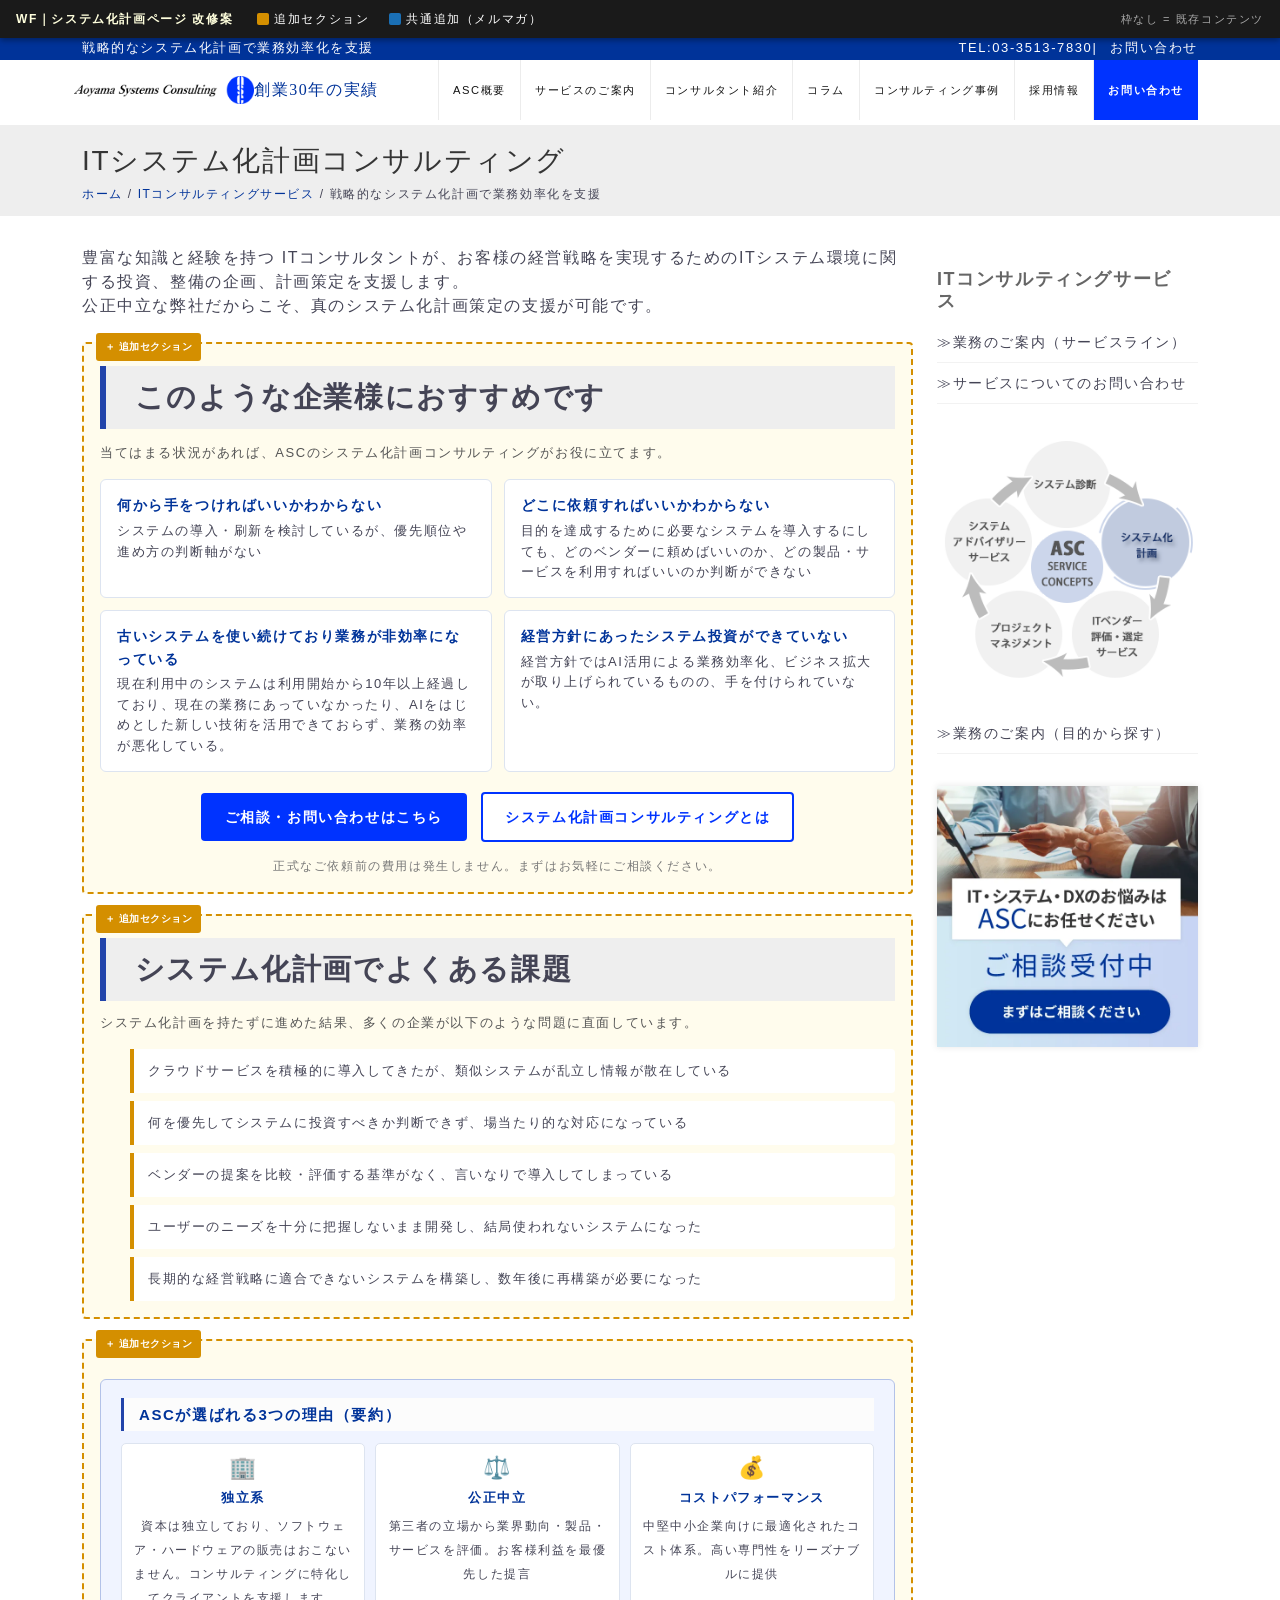
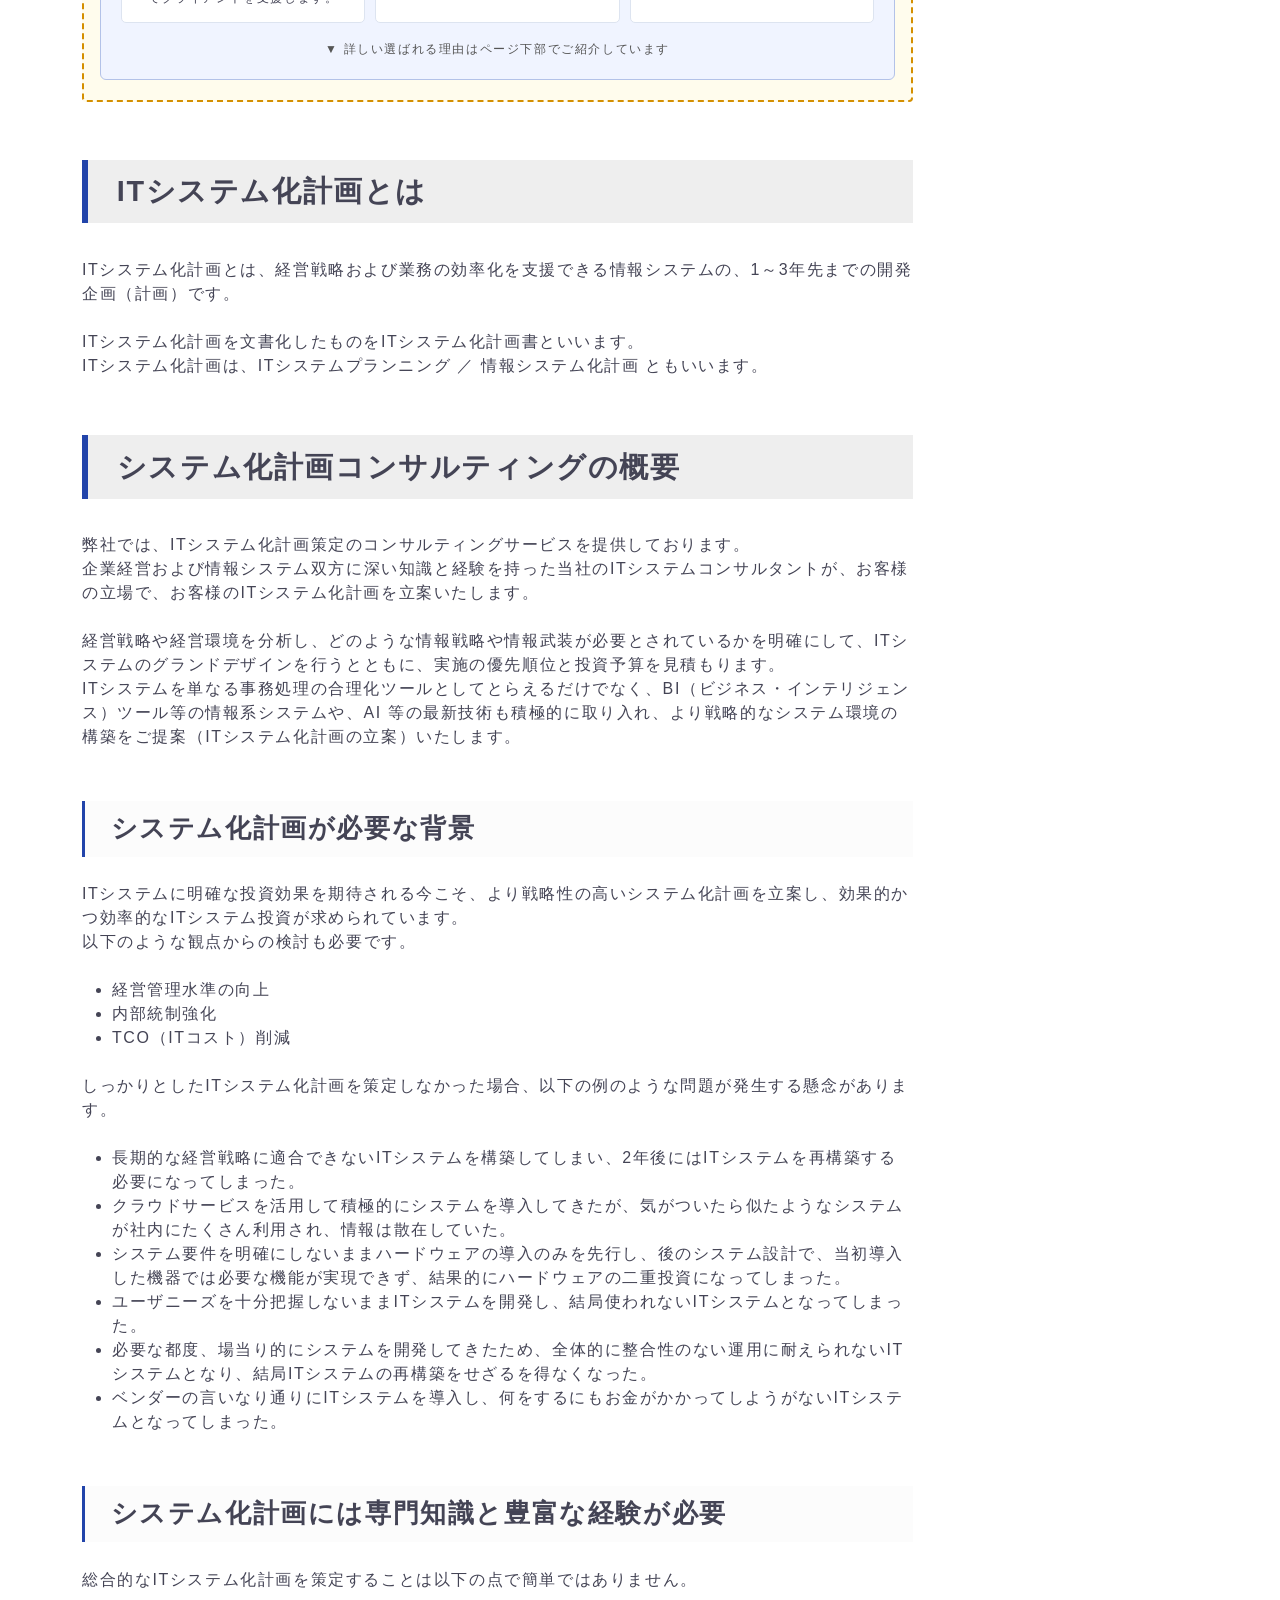
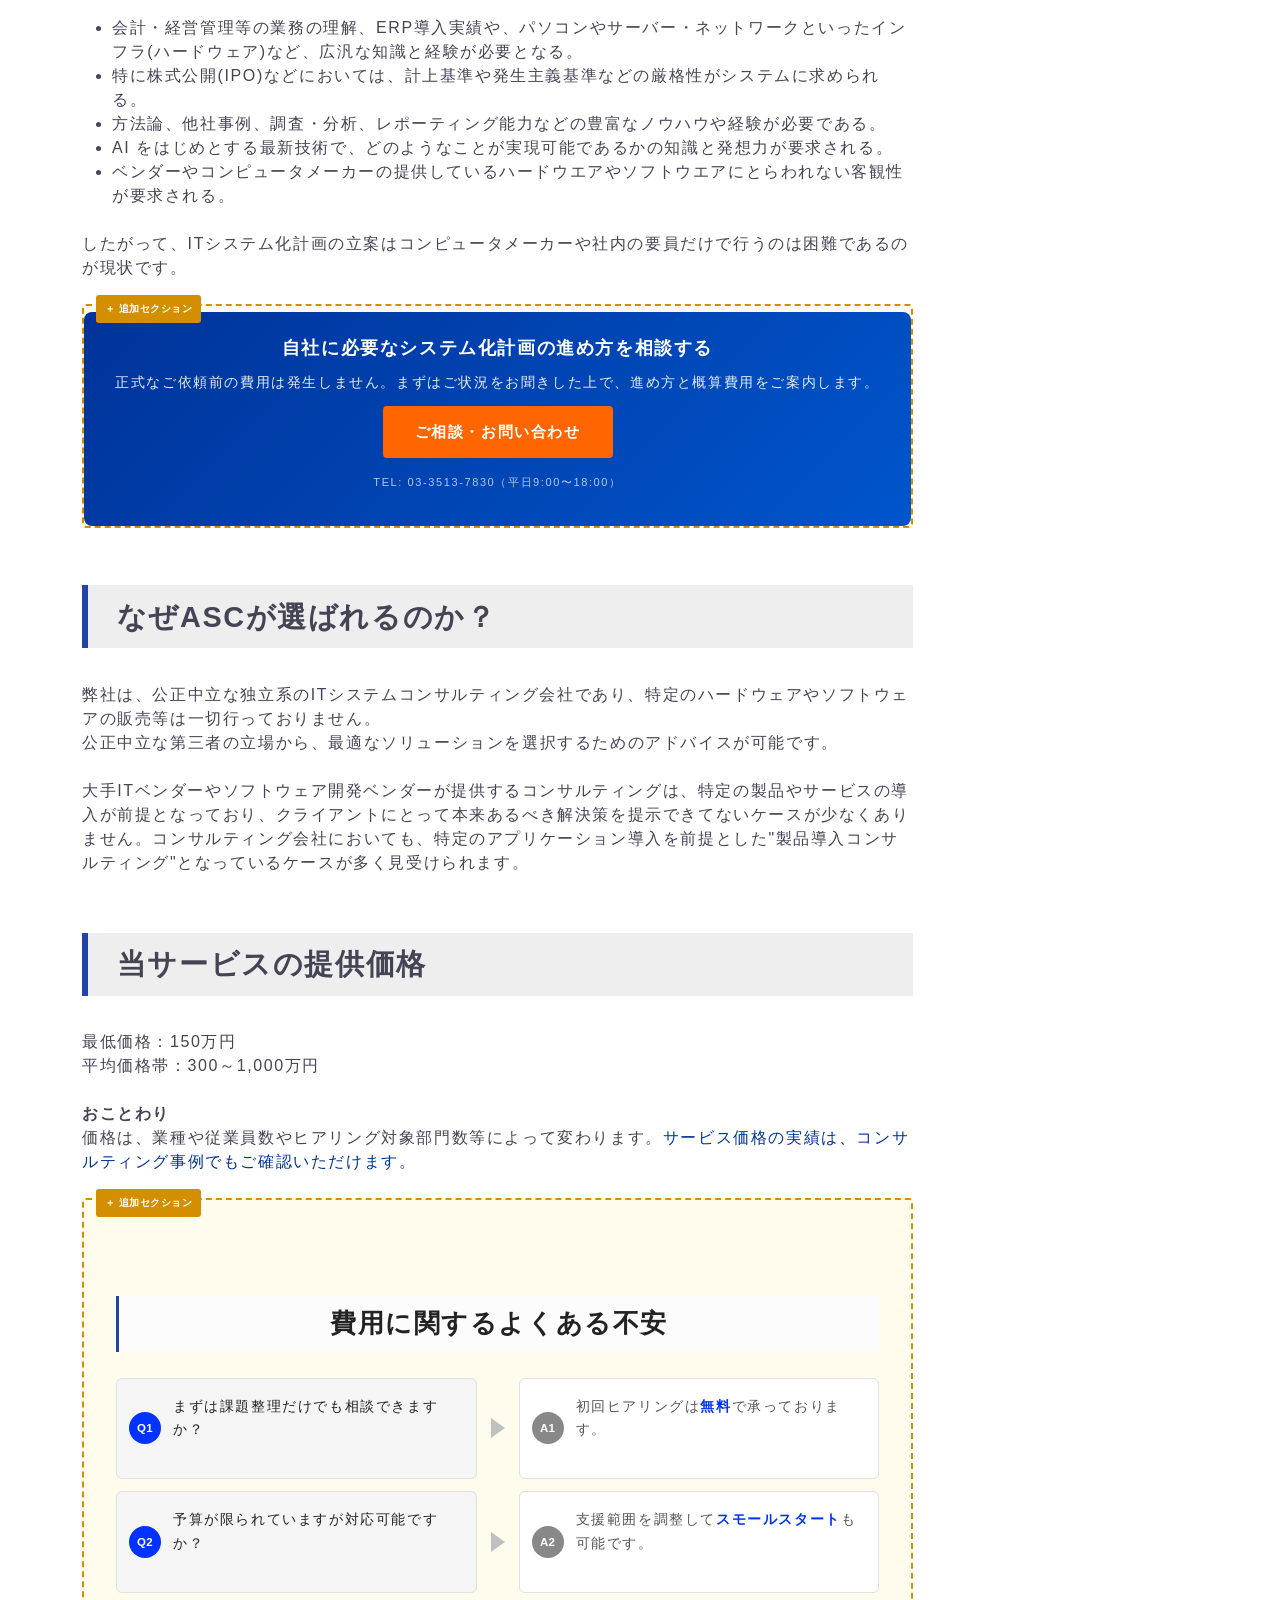
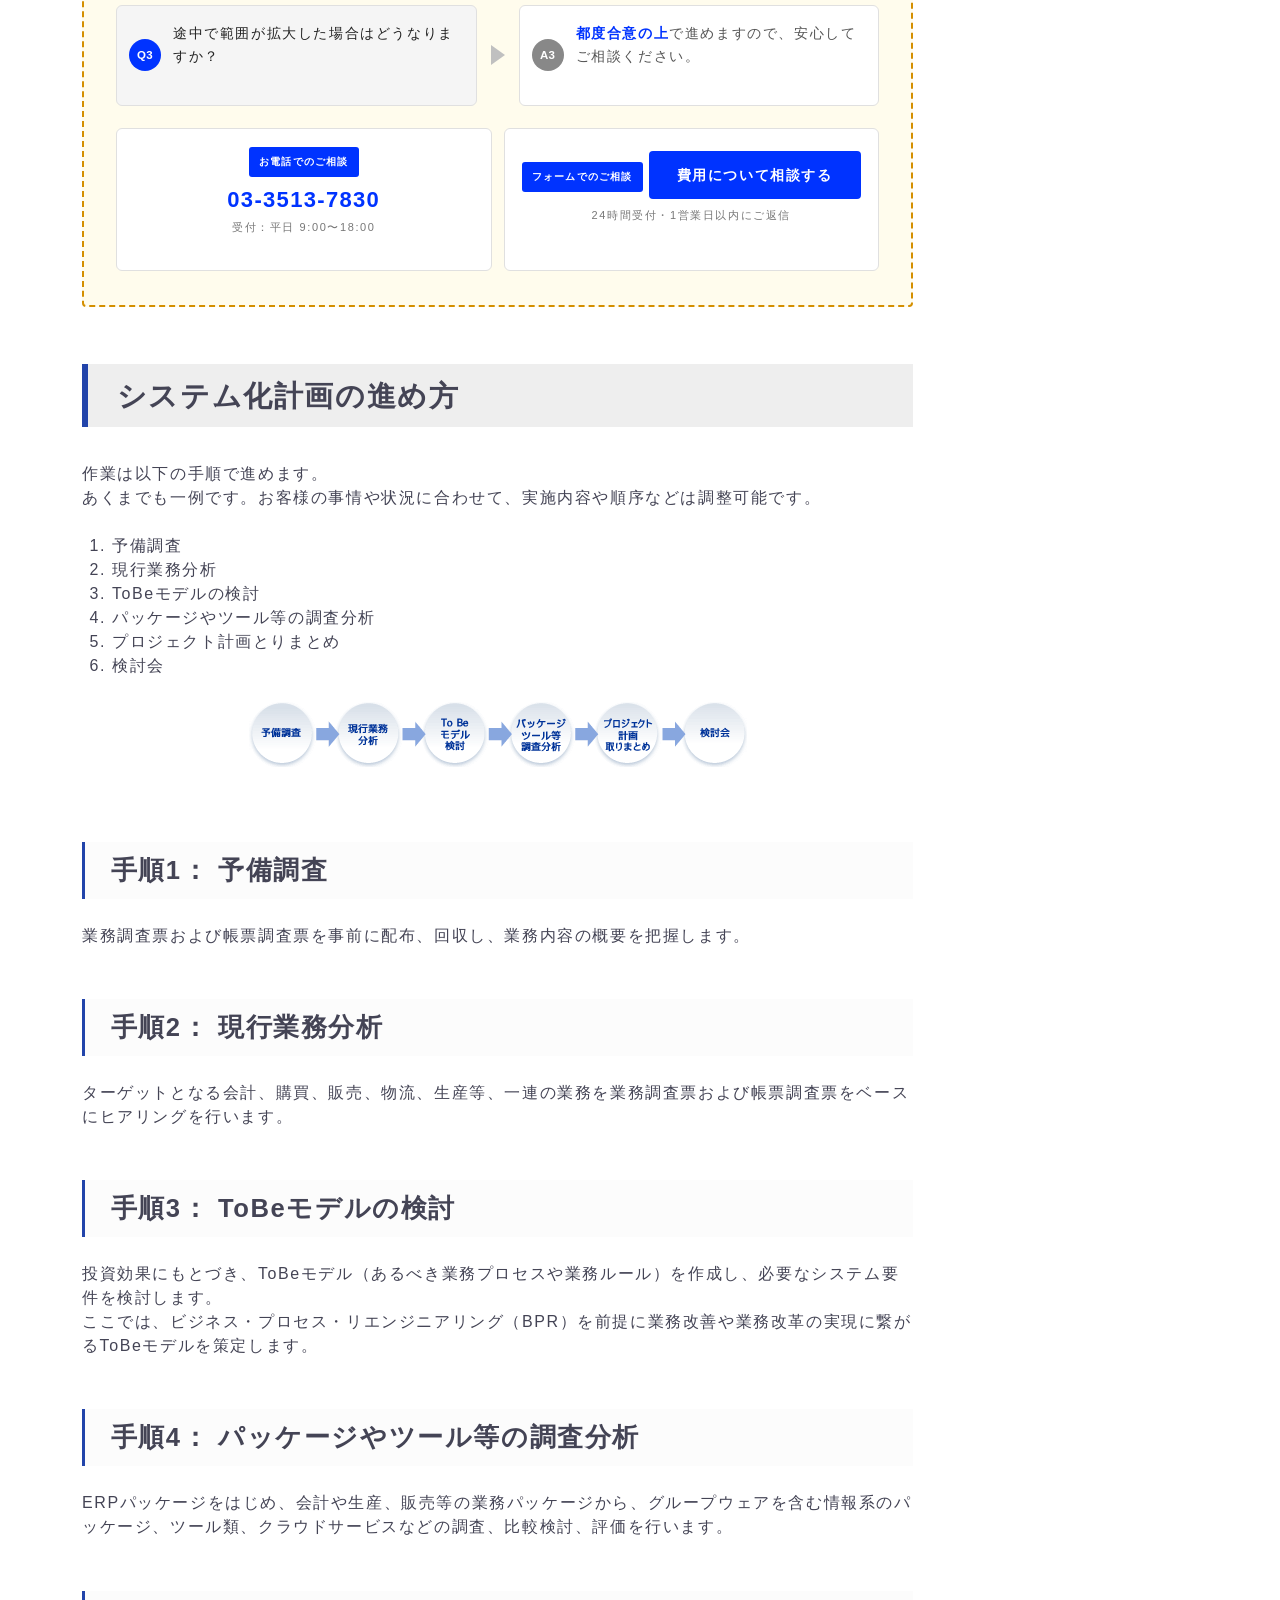
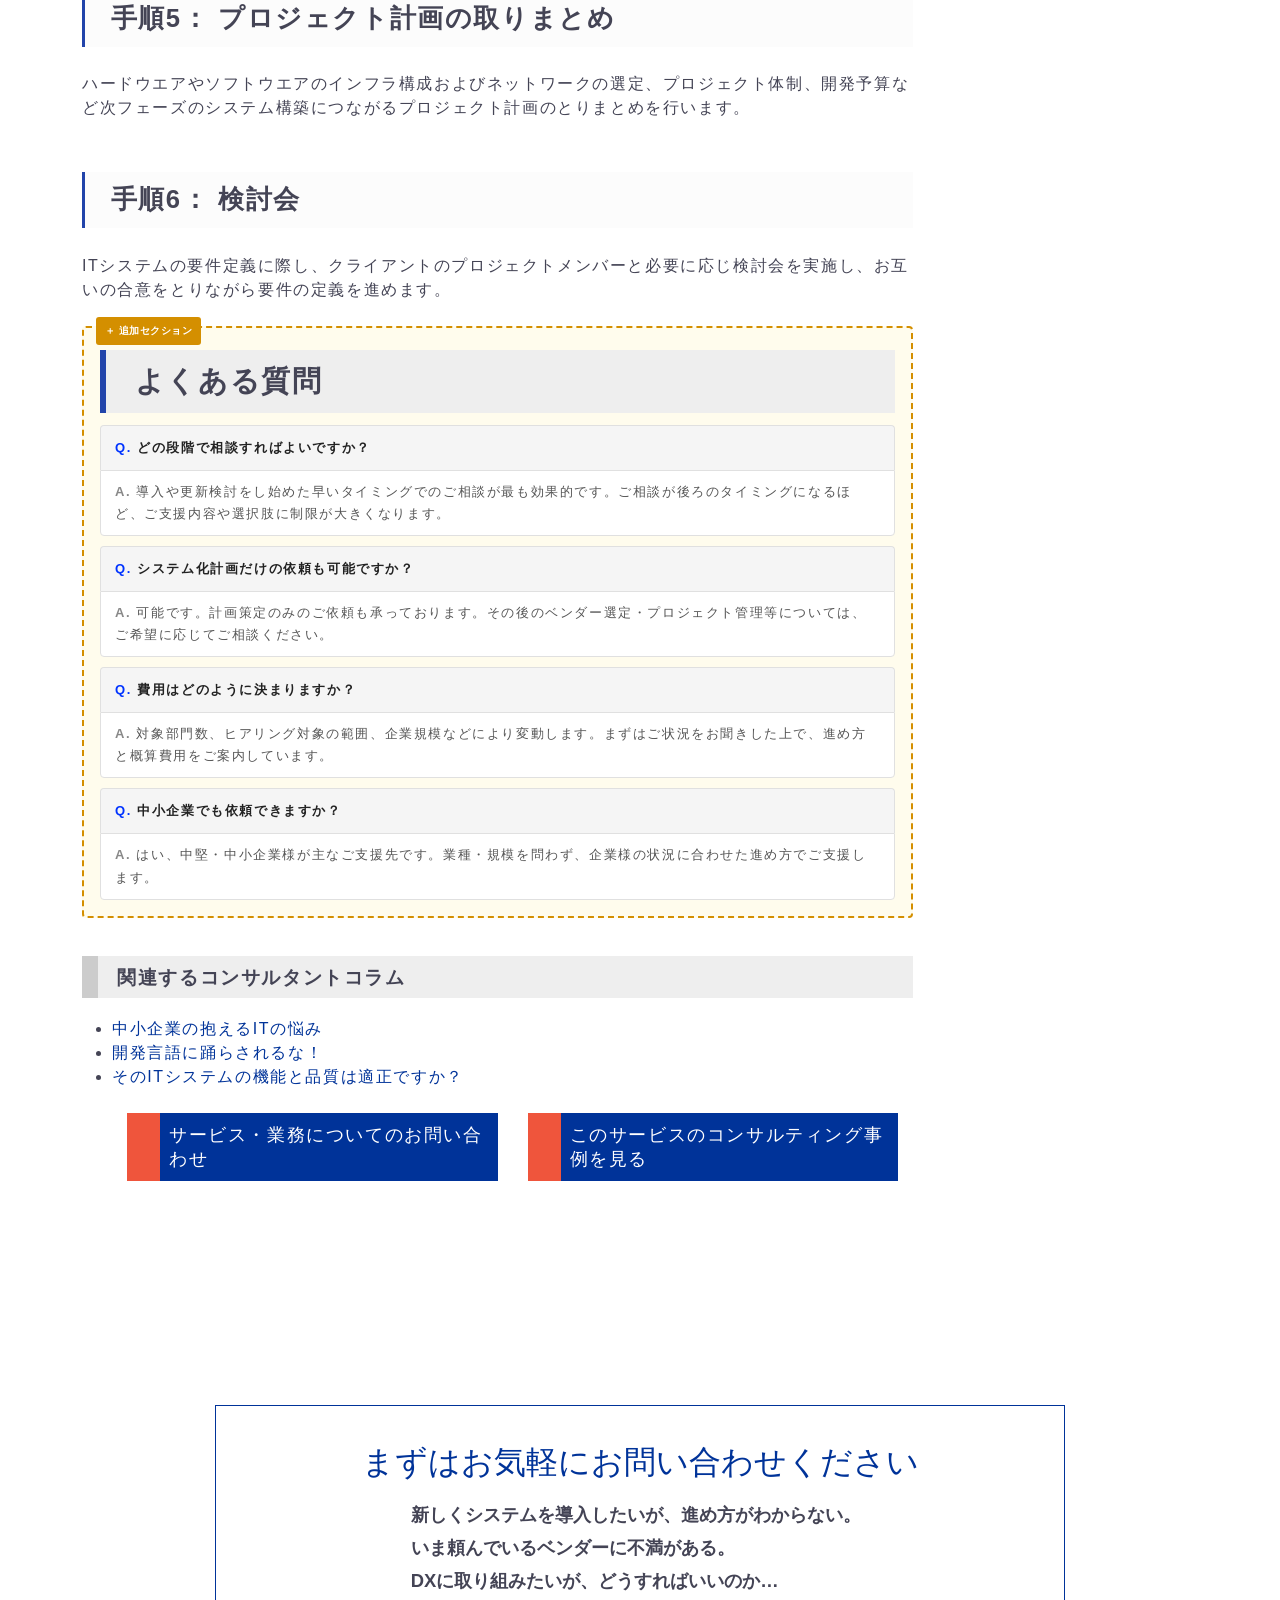
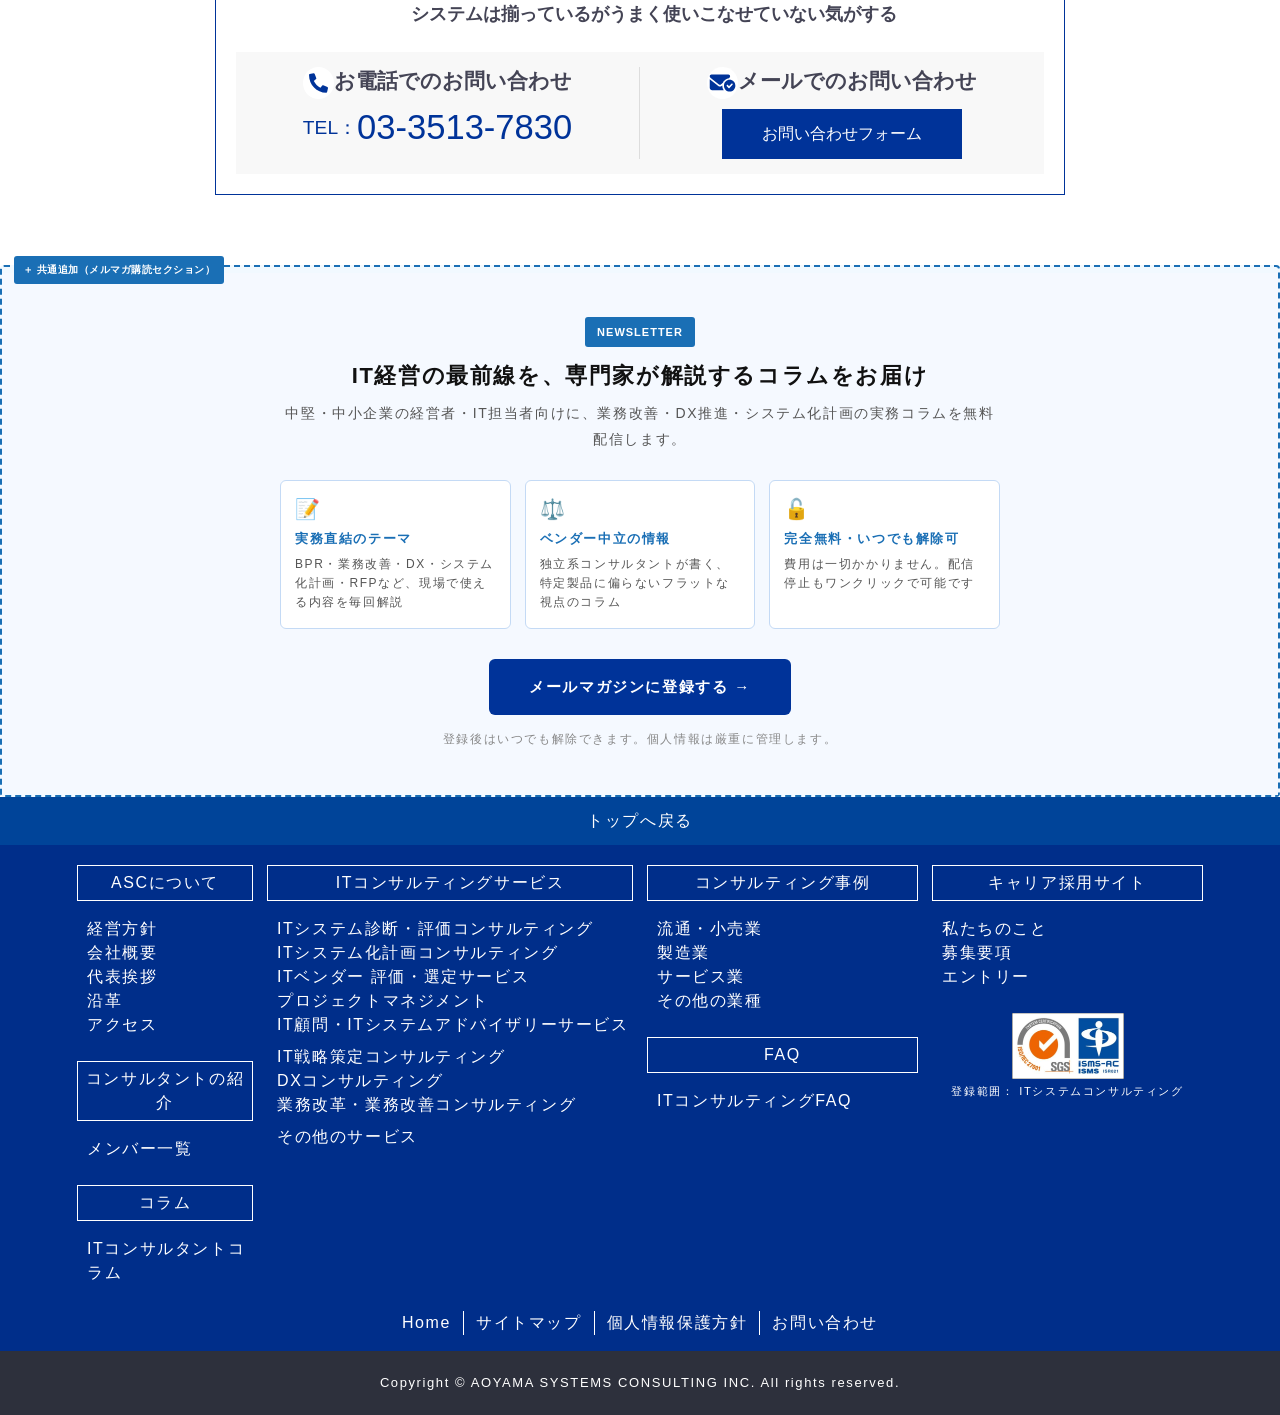
==== commit d9a5d915: "費用Q&A: ボタン下に電話・フォーム並列のお問い合わせブロック追加（ハードル低減）" ====
--- a/システム化計画ページ_WF.html
+++ b/システム化計画ページ_WF.html
@@ -393,6 +393,53 @@
   text-align: center;
   margin: 22px 0 0;
 }
+.wf-cost-qa__contact {
+  display: grid;
+  grid-template-columns: 1fr 1fr;
+  gap: 12px;
+  margin: 22px 0 0;
+}
+.wf-cost-qa__contact-card {
+  background: #fff;
+  border: 1px solid #e0e0e0;
+  border-radius: 6px;
+  padding: 18px 16px 16px;
+  text-align: center;
+}
+.wf-cost-qa__contact-label {
+  display: inline-block;
+  background: #0033ff;
+  color: #fff;
+  font-size: 10px;
+  font-weight: 700;
+  letter-spacing: 0.12em;
+  padding: 3px 10px;
+  border-radius: 3px;
+  margin-bottom: 10px;
+}
+.wf-cost-qa__contact-tel {
+  display: block;
+  font-size: 22px;
+  font-weight: 700;
+  color: #0033ff;
+  letter-spacing: 0.06em;
+  text-decoration: none;
+  line-height: 1.2;
+  margin-bottom: 6px;
+}
+.wf-cost-qa__contact-hours,
+.wf-cost-qa__contact-note {
+  font-size: 11px;
+  color: #777;
+  margin: 0;
+  line-height: 1.6;
+}
+.wf-cost-qa__contact .wf-btn {
+  display: inline-block;
+  margin: 4px 0 8px;
+  font-size: 14px;
+  padding: 12px 28px;
+}
 @media (max-width: 780px) {
   .wf-cost-qa { padding: 18px 8px 14px; margin: 14px 8px; }
   .wf-cost-qa__row {
@@ -407,6 +454,8 @@
     font-size: 13px;
   }
   .wf-cost-qa__badge { width: 28px; height: 28px; font-size: 10.5px; left: 12px; }
+  .wf-cost-qa__contact { grid-template-columns: 1fr; gap: 10px; }
+  .wf-cost-qa__contact-tel { font-size: 20px; }
 }
 
 /* ── FAQ ── */
@@ -790,9 +839,18 @@
 
           </div>
 
-          <p class="wf-cost-qa__cta">
-            <a class="wf-btn" href="https://www.asckk.co.jp/contactus/services?sid=sysplan">費用について相談する</a>
-          </p>
+          <div class="wf-cost-qa__contact">
+            <div class="wf-cost-qa__contact-card">
+              <span class="wf-cost-qa__contact-label">お電話でのご相談</span>
+              <a class="wf-cost-qa__contact-tel" href="tel:0335137830">03-3513-7830</a>
+              <p class="wf-cost-qa__contact-hours">受付：平日 9:00〜18:00</p>
+            </div>
+            <div class="wf-cost-qa__contact-card">
+              <span class="wf-cost-qa__contact-label">フォームでのご相談</span>
+              <a class="wf-btn" href="https://www.asckk.co.jp/contactus/services?sid=sysplan">費用について相談する</a>
+              <p class="wf-cost-qa__contact-note">24時間受付・1営業日以内にご返信</p>
+            </div>
+          </div>
         </section>
       </div>
 
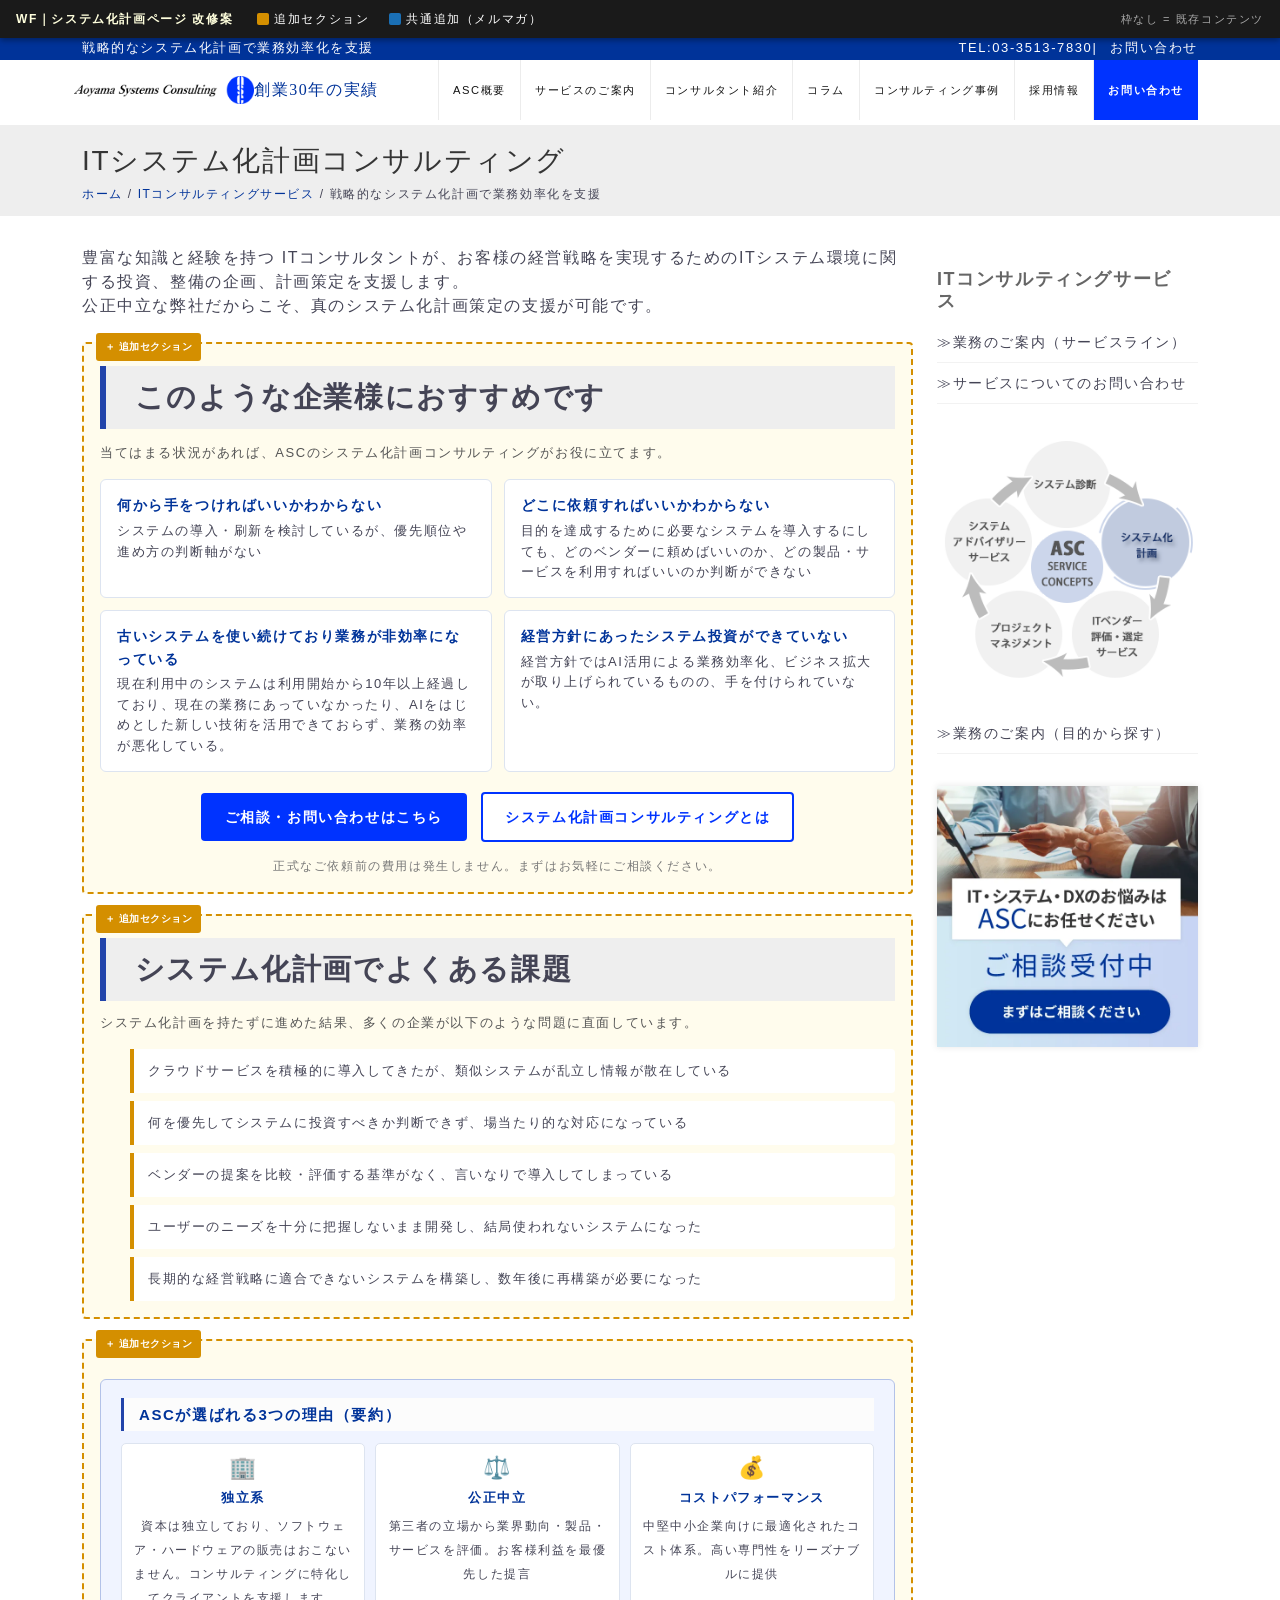
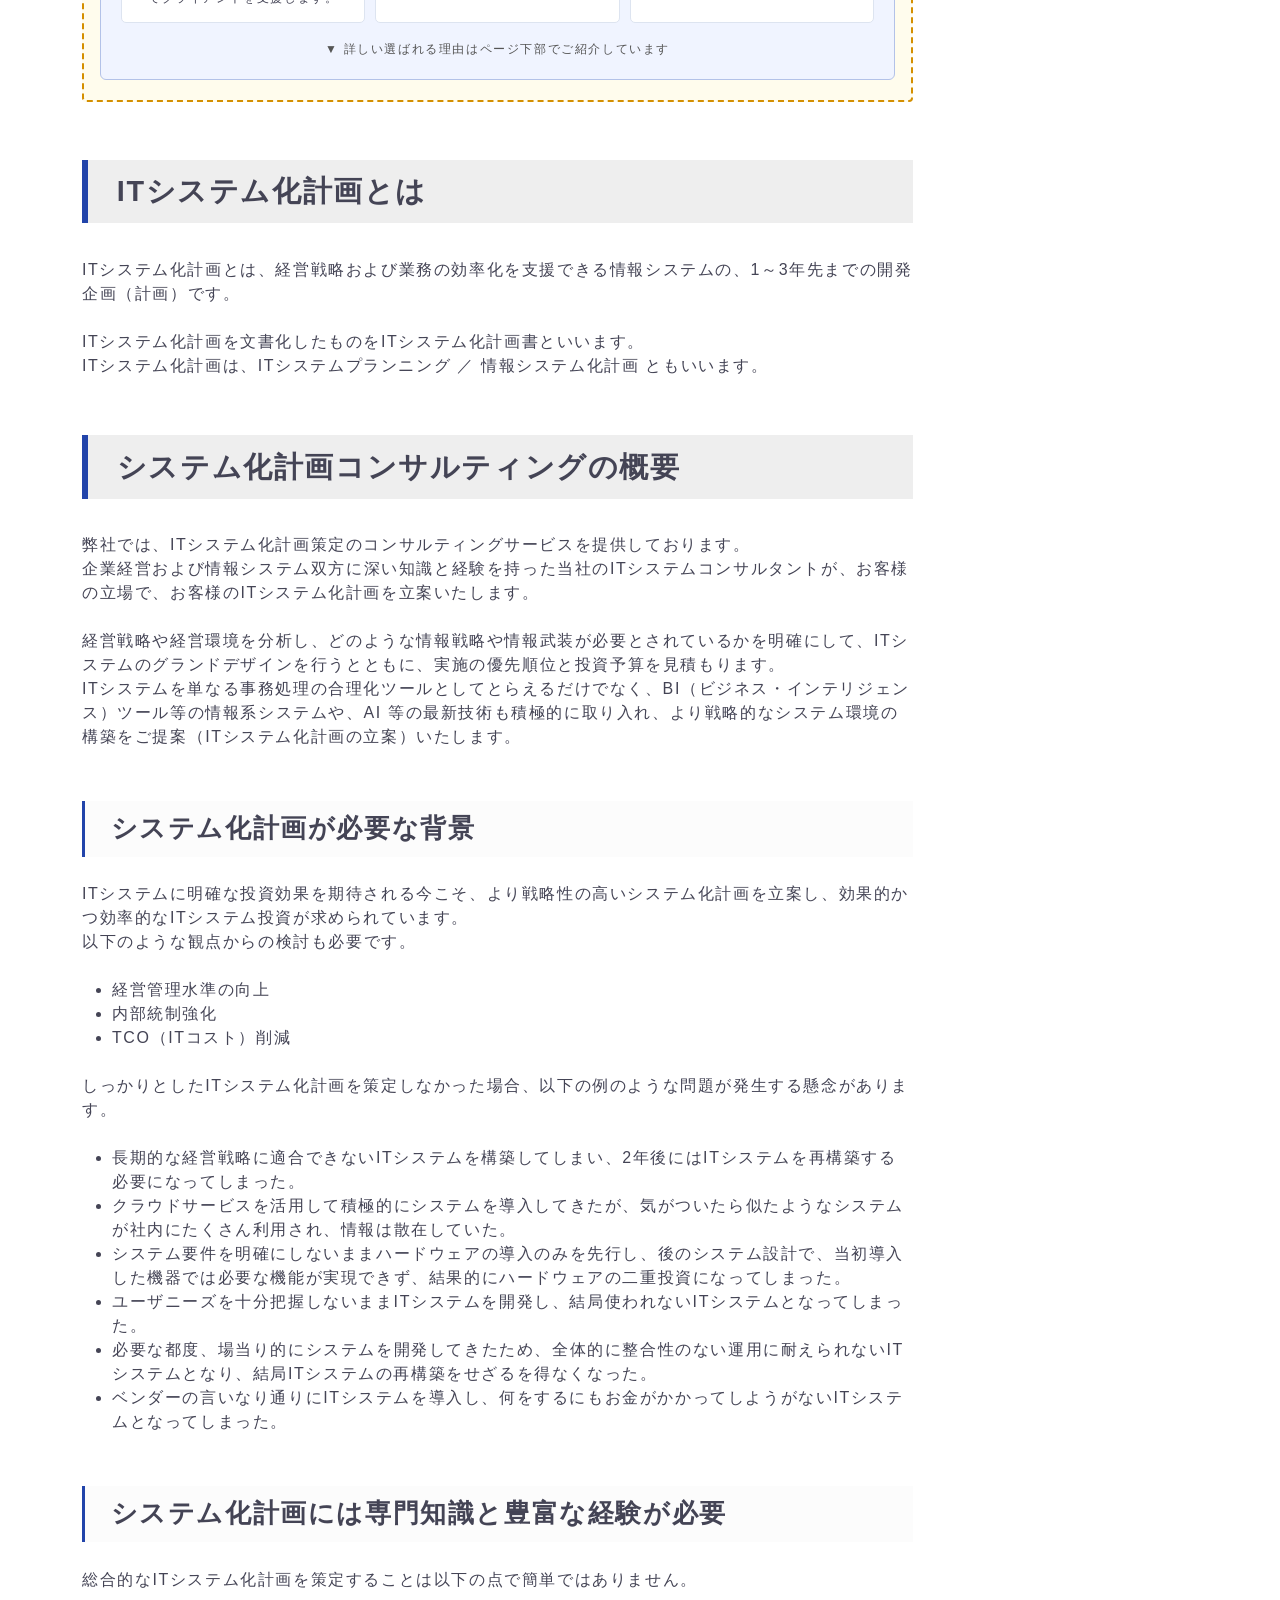
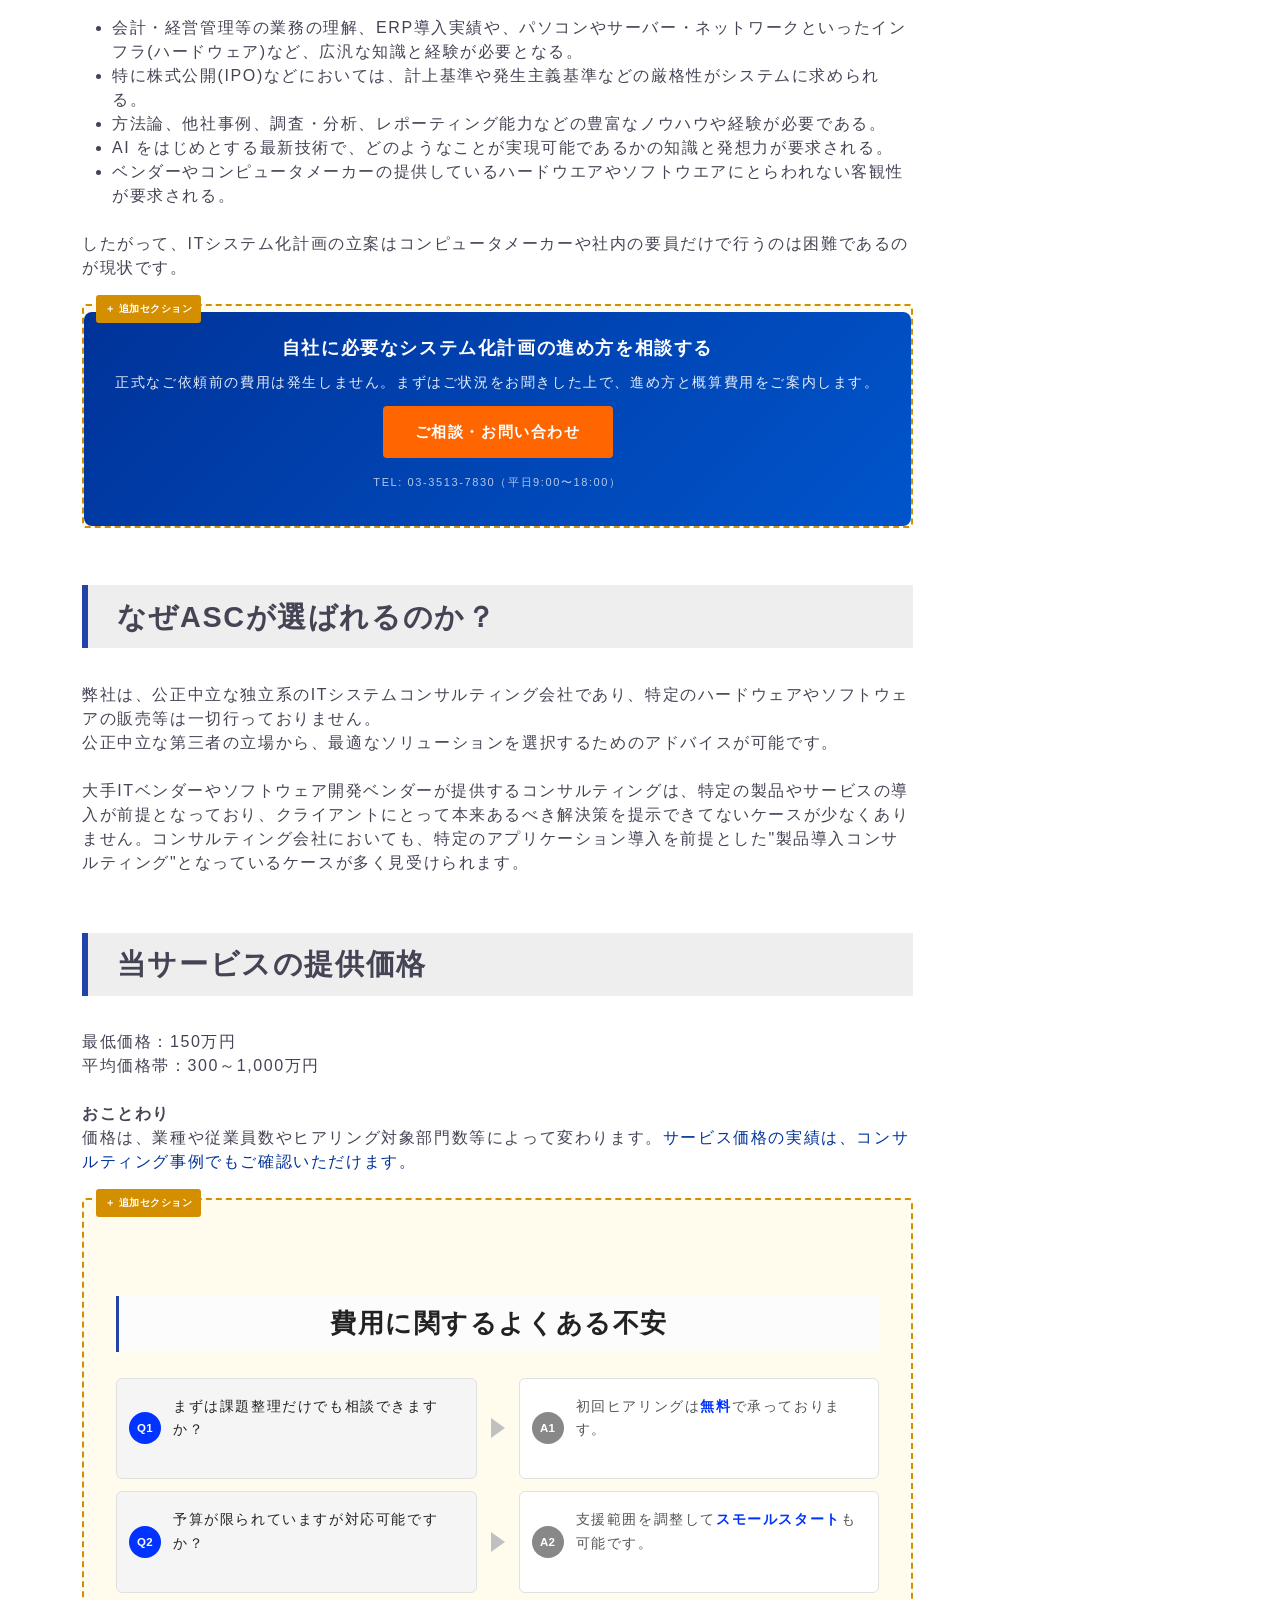
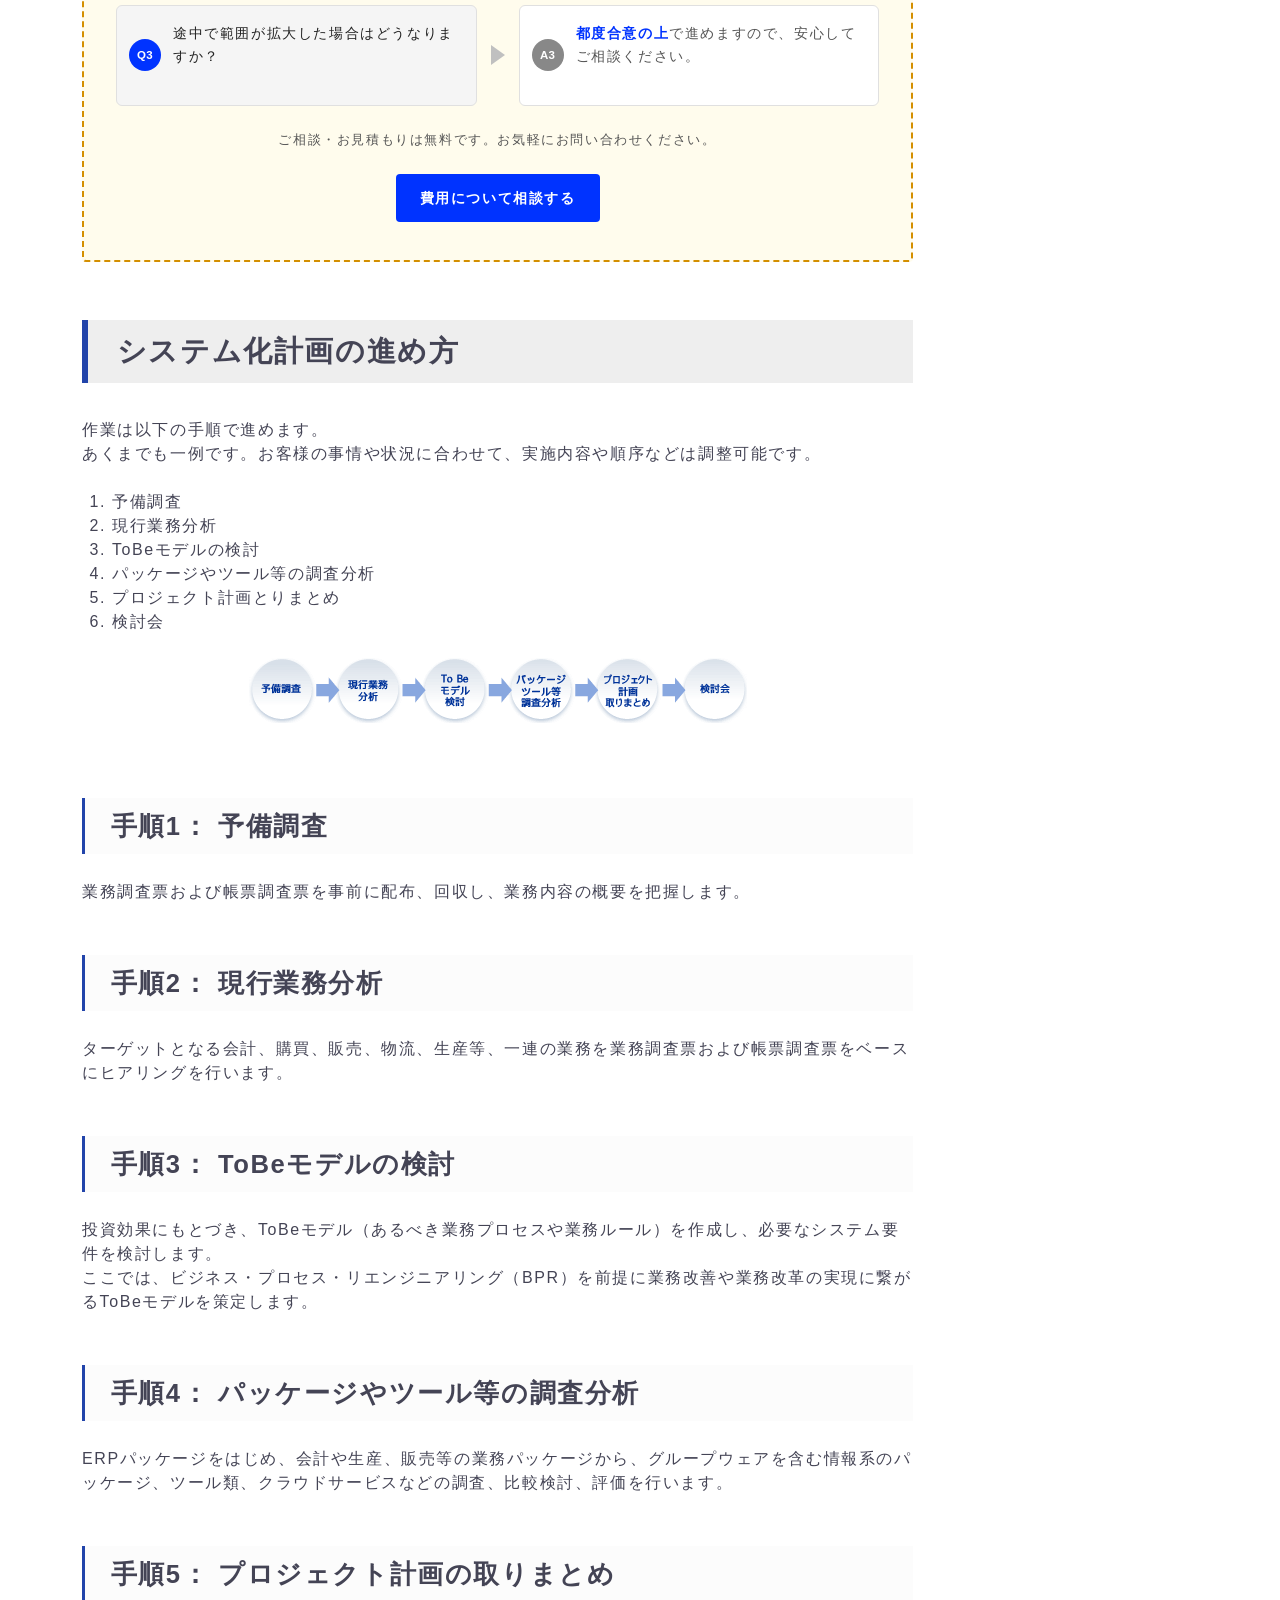
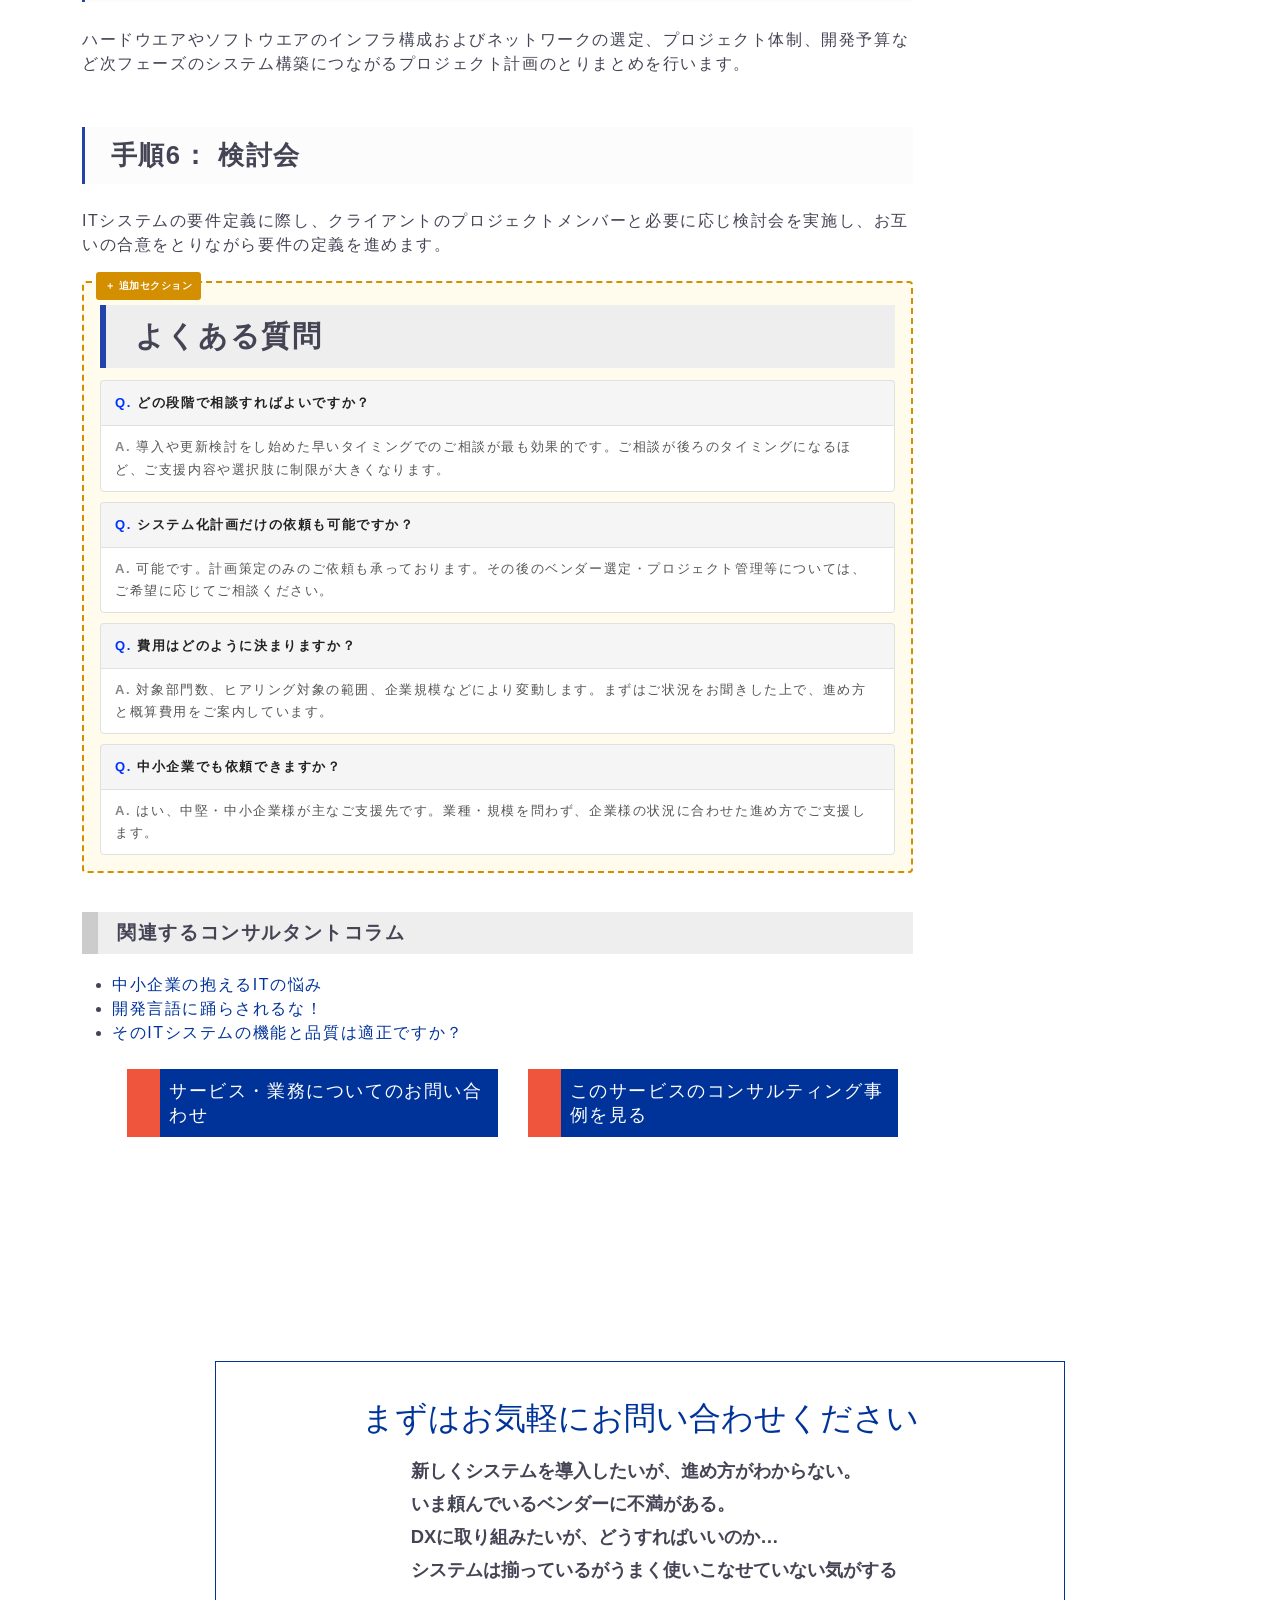
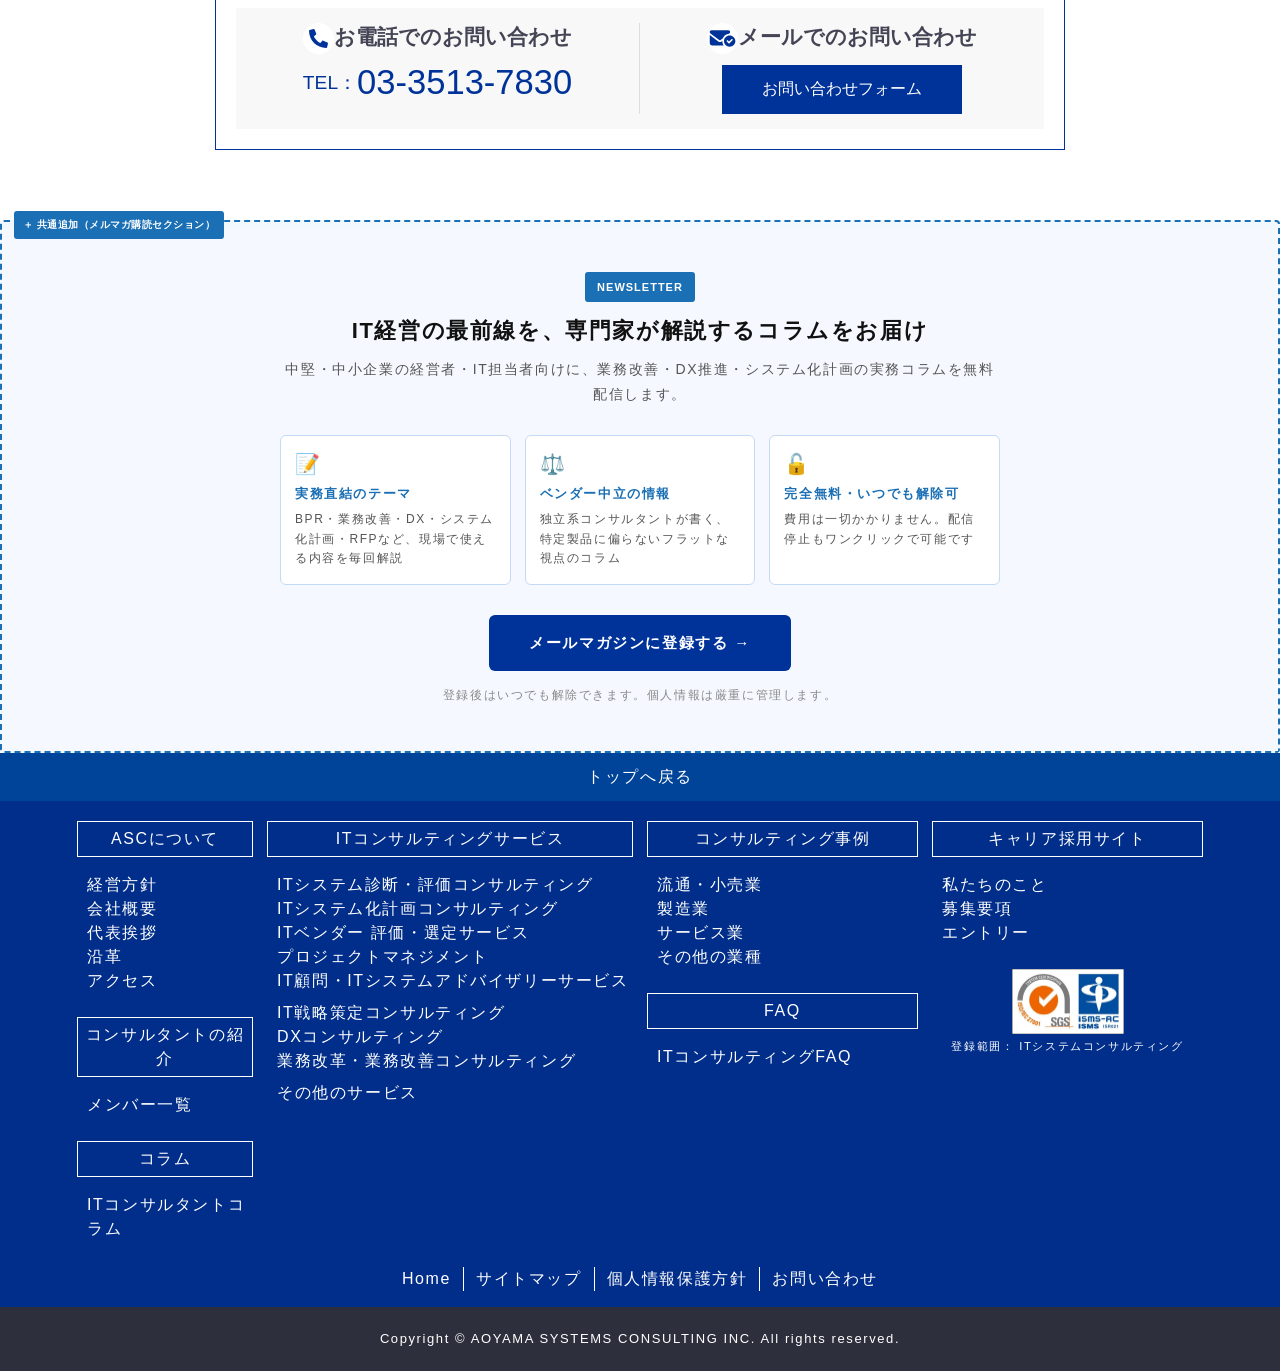
==== commit ec5aede5: "費用Q&A: 電話/フォーム並列を取りやめ、ボタン上に「ご相談・お見積もりは無料です。お気軽に…」の一文に簡素化" ====
--- a/システム化計画ページ_WF.html
+++ b/システム化計画ページ_WF.html
@@ -391,54 +391,13 @@
 }
 .wf-cost-qa__cta {
   text-align: center;
-  margin: 22px 0 0;
-}
-.wf-cost-qa__contact {
-  display: grid;
-  grid-template-columns: 1fr 1fr;
-  gap: 12px;
-  margin: 22px 0 0;
-}
-.wf-cost-qa__contact-card {
-  background: #fff;
-  border: 1px solid #e0e0e0;
-  border-radius: 6px;
-  padding: 18px 16px 16px;
-  text-align: center;
-}
-.wf-cost-qa__contact-label {
-  display: inline-block;
-  background: #0033ff;
-  color: #fff;
-  font-size: 10px;
-  font-weight: 700;
-  letter-spacing: 0.12em;
-  padding: 3px 10px;
-  border-radius: 3px;
-  margin-bottom: 10px;
-}
-.wf-cost-qa__contact-tel {
-  display: block;
-  font-size: 22px;
-  font-weight: 700;
-  color: #0033ff;
-  letter-spacing: 0.06em;
-  text-decoration: none;
-  line-height: 1.2;
-  margin-bottom: 6px;
-}
-.wf-cost-qa__contact-hours,
-.wf-cost-qa__contact-note {
-  font-size: 11px;
-  color: #777;
-  margin: 0;
-  line-height: 1.6;
-}
-.wf-cost-qa__contact .wf-btn {
-  display: inline-block;
-  margin: 4px 0 8px;
-  font-size: 14px;
-  padding: 12px 28px;
+  margin: 24px 0 0;
+}
+.wf-cost-qa__cta-note {
+  font-size: 12.5px;
+  color: #555;
+  margin: 0 0 12px;
+  line-height: 1.7;
 }
 @media (max-width: 780px) {
   .wf-cost-qa { padding: 18px 8px 14px; margin: 14px 8px; }
@@ -454,8 +413,6 @@
     font-size: 13px;
   }
   .wf-cost-qa__badge { width: 28px; height: 28px; font-size: 10.5px; left: 12px; }
-  .wf-cost-qa__contact { grid-template-columns: 1fr; gap: 10px; }
-  .wf-cost-qa__contact-tel { font-size: 20px; }
 }
 
 /* ── FAQ ── */
@@ -839,17 +796,9 @@
 
           </div>
 
-          <div class="wf-cost-qa__contact">
-            <div class="wf-cost-qa__contact-card">
-              <span class="wf-cost-qa__contact-label">お電話でのご相談</span>
-              <a class="wf-cost-qa__contact-tel" href="tel:0335137830">03-3513-7830</a>
-              <p class="wf-cost-qa__contact-hours">受付：平日 9:00〜18:00</p>
-            </div>
-            <div class="wf-cost-qa__contact-card">
-              <span class="wf-cost-qa__contact-label">フォームでのご相談</span>
-              <a class="wf-btn" href="https://www.asckk.co.jp/contactus/services?sid=sysplan">費用について相談する</a>
-              <p class="wf-cost-qa__contact-note">24時間受付・1営業日以内にご返信</p>
-            </div>
+          <div class="wf-cost-qa__cta">
+            <p class="wf-cost-qa__cta-note">ご相談・お見積もりは無料です。お気軽にお問い合わせください。</p>
+            <a class="wf-btn" href="https://www.asckk.co.jp/contactus/services?sid=sysplan">費用について相談する</a>
           </div>
         </section>
       </div>
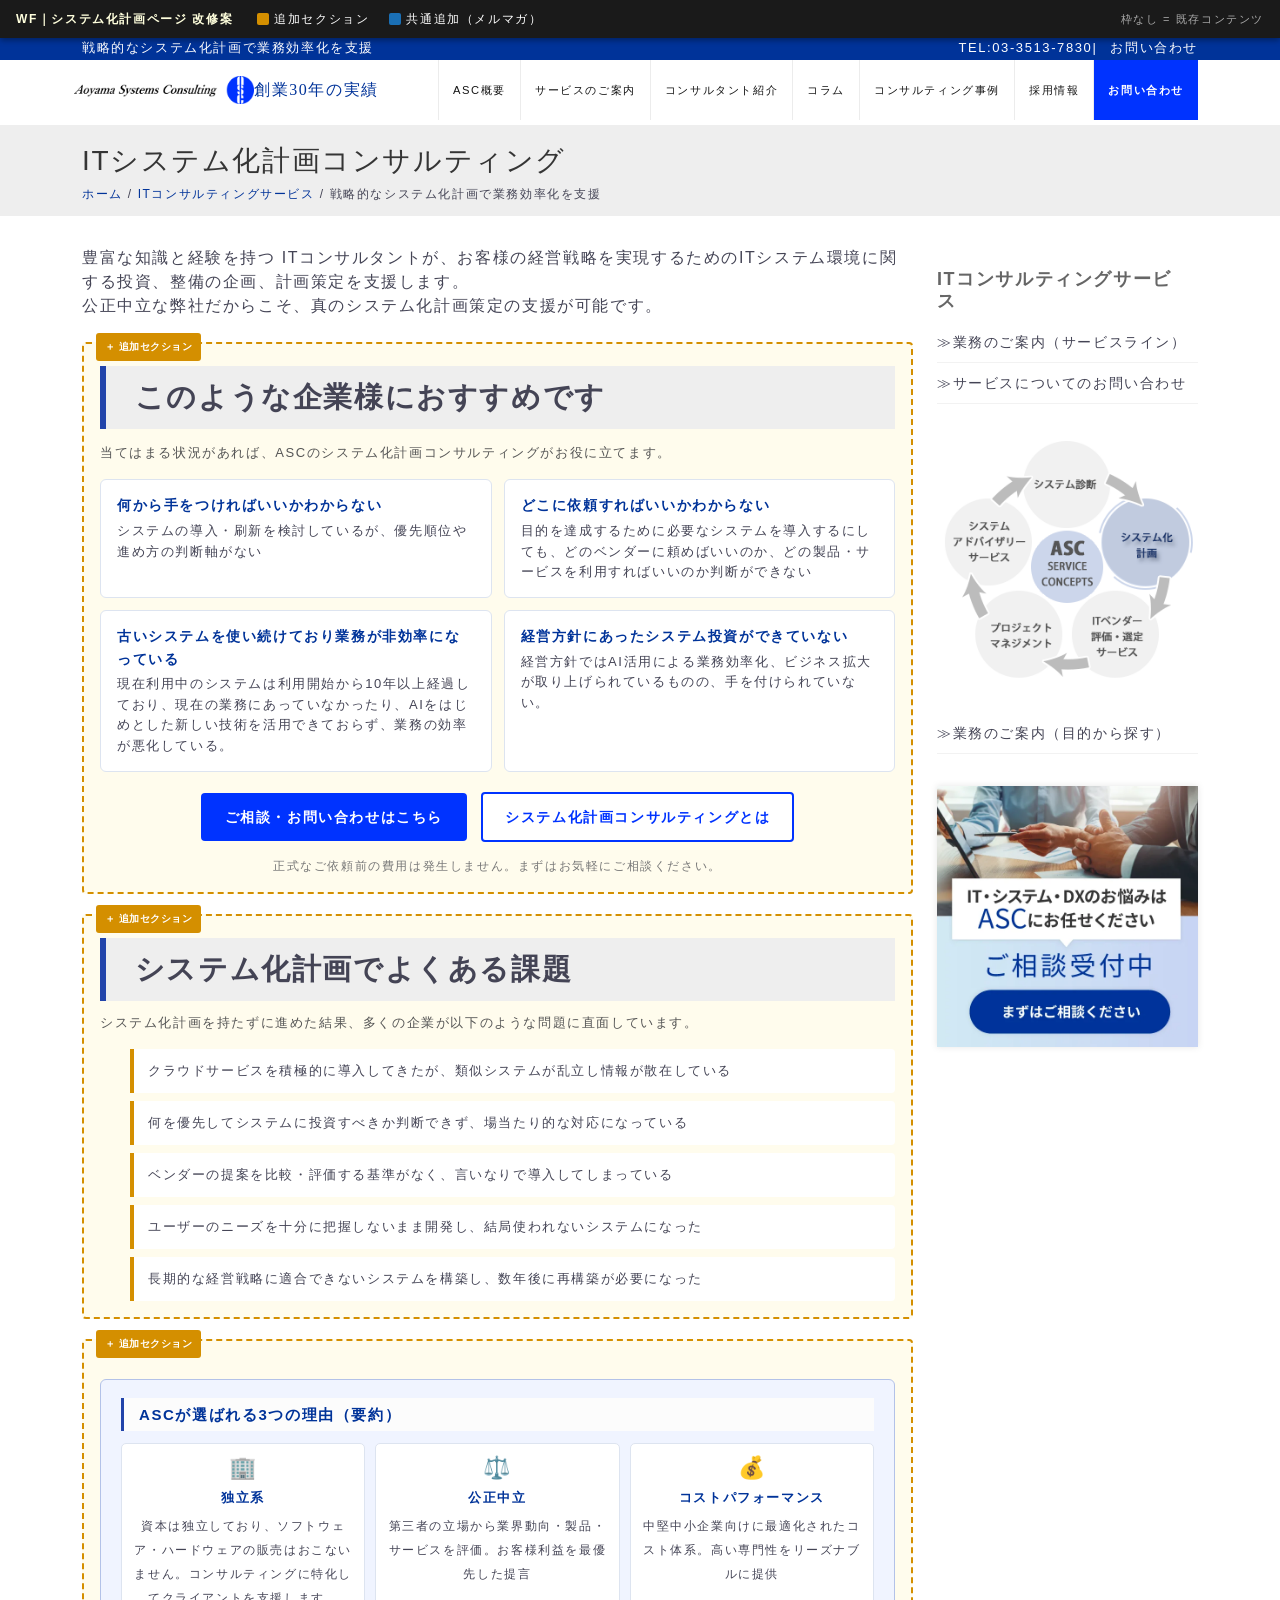
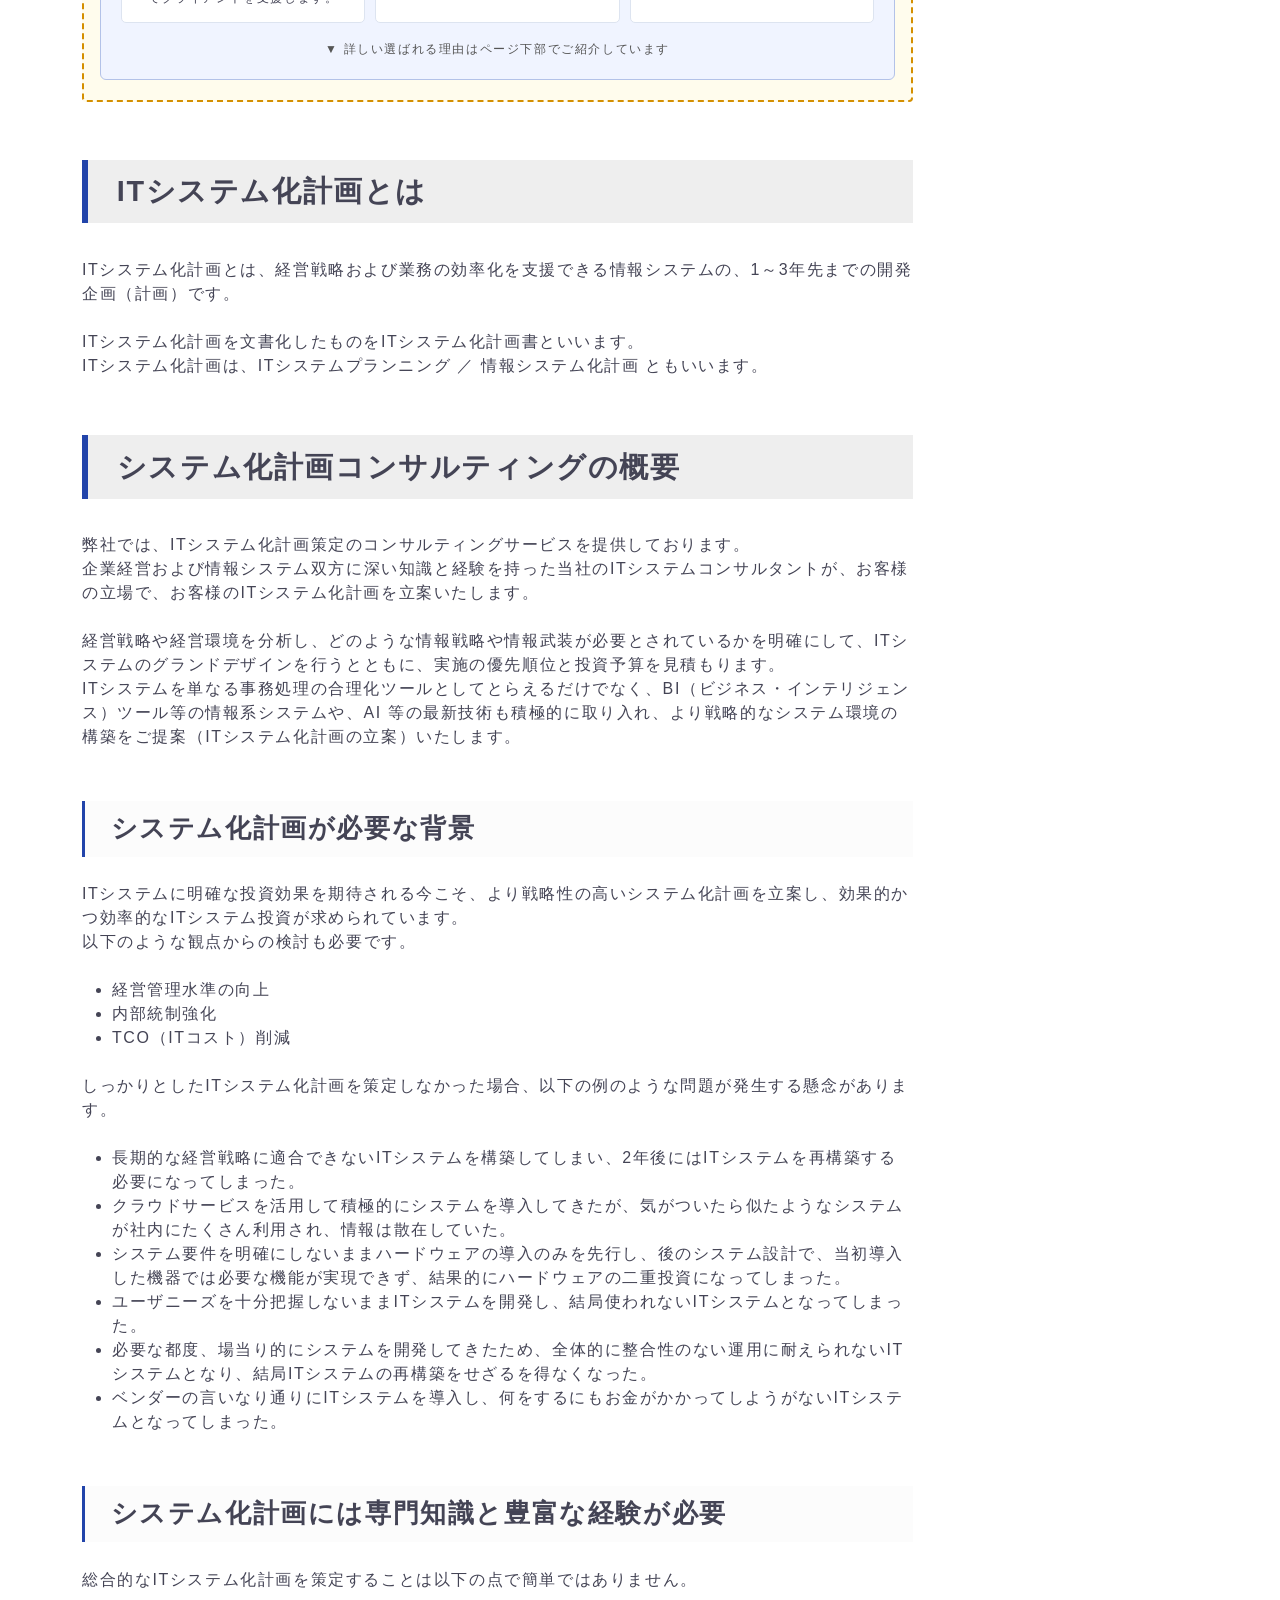
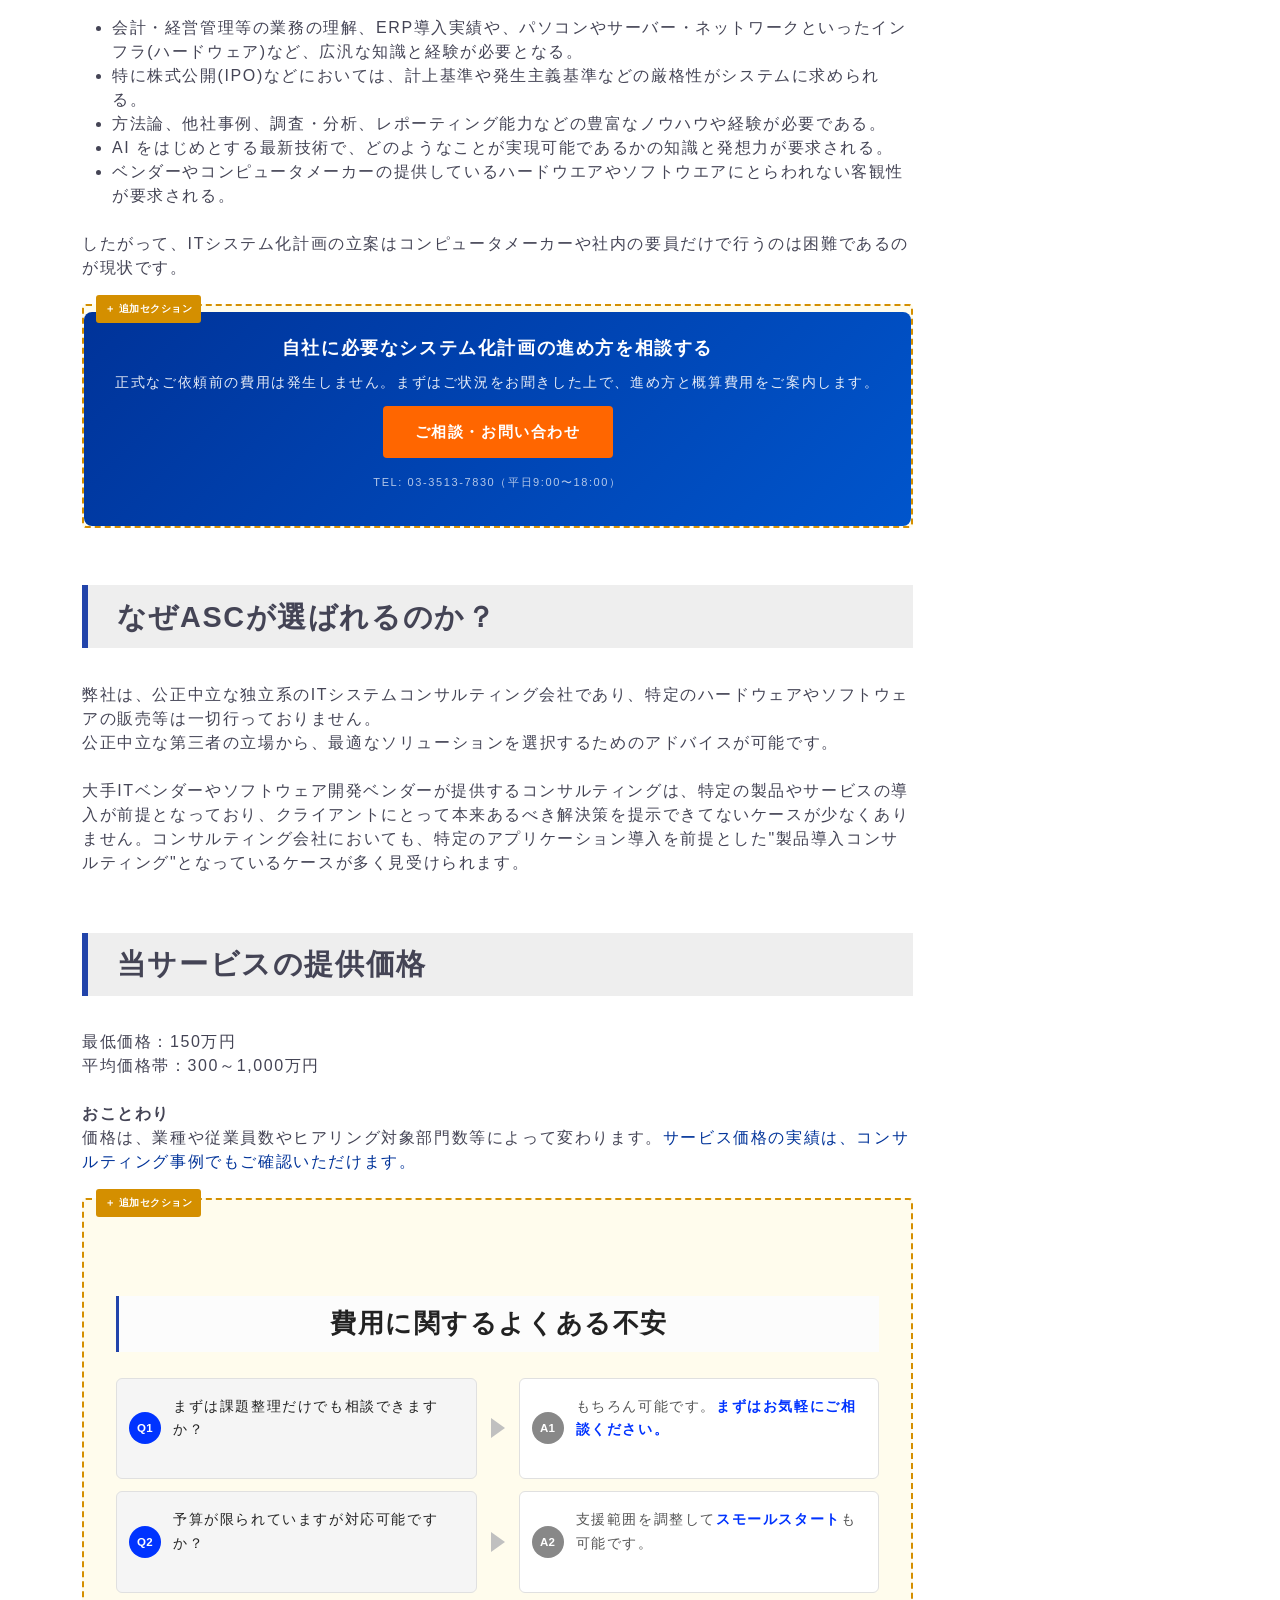
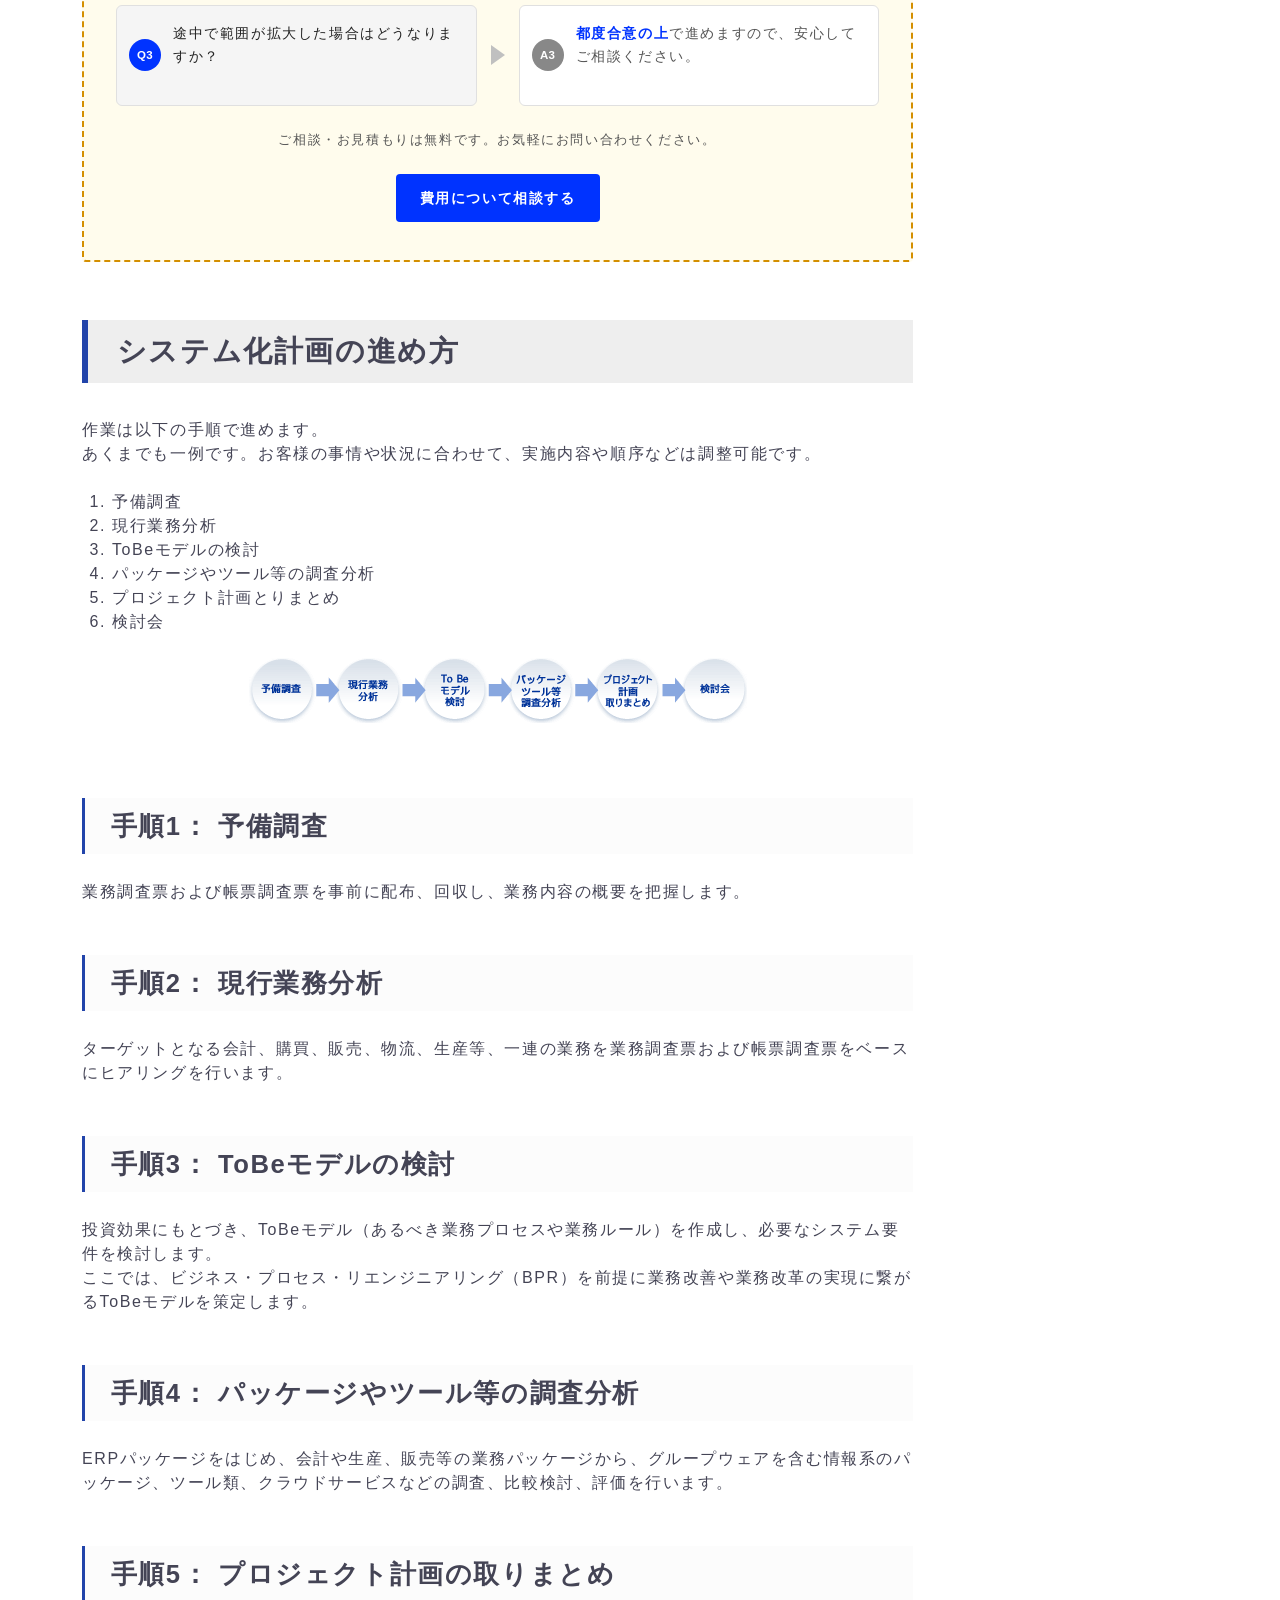
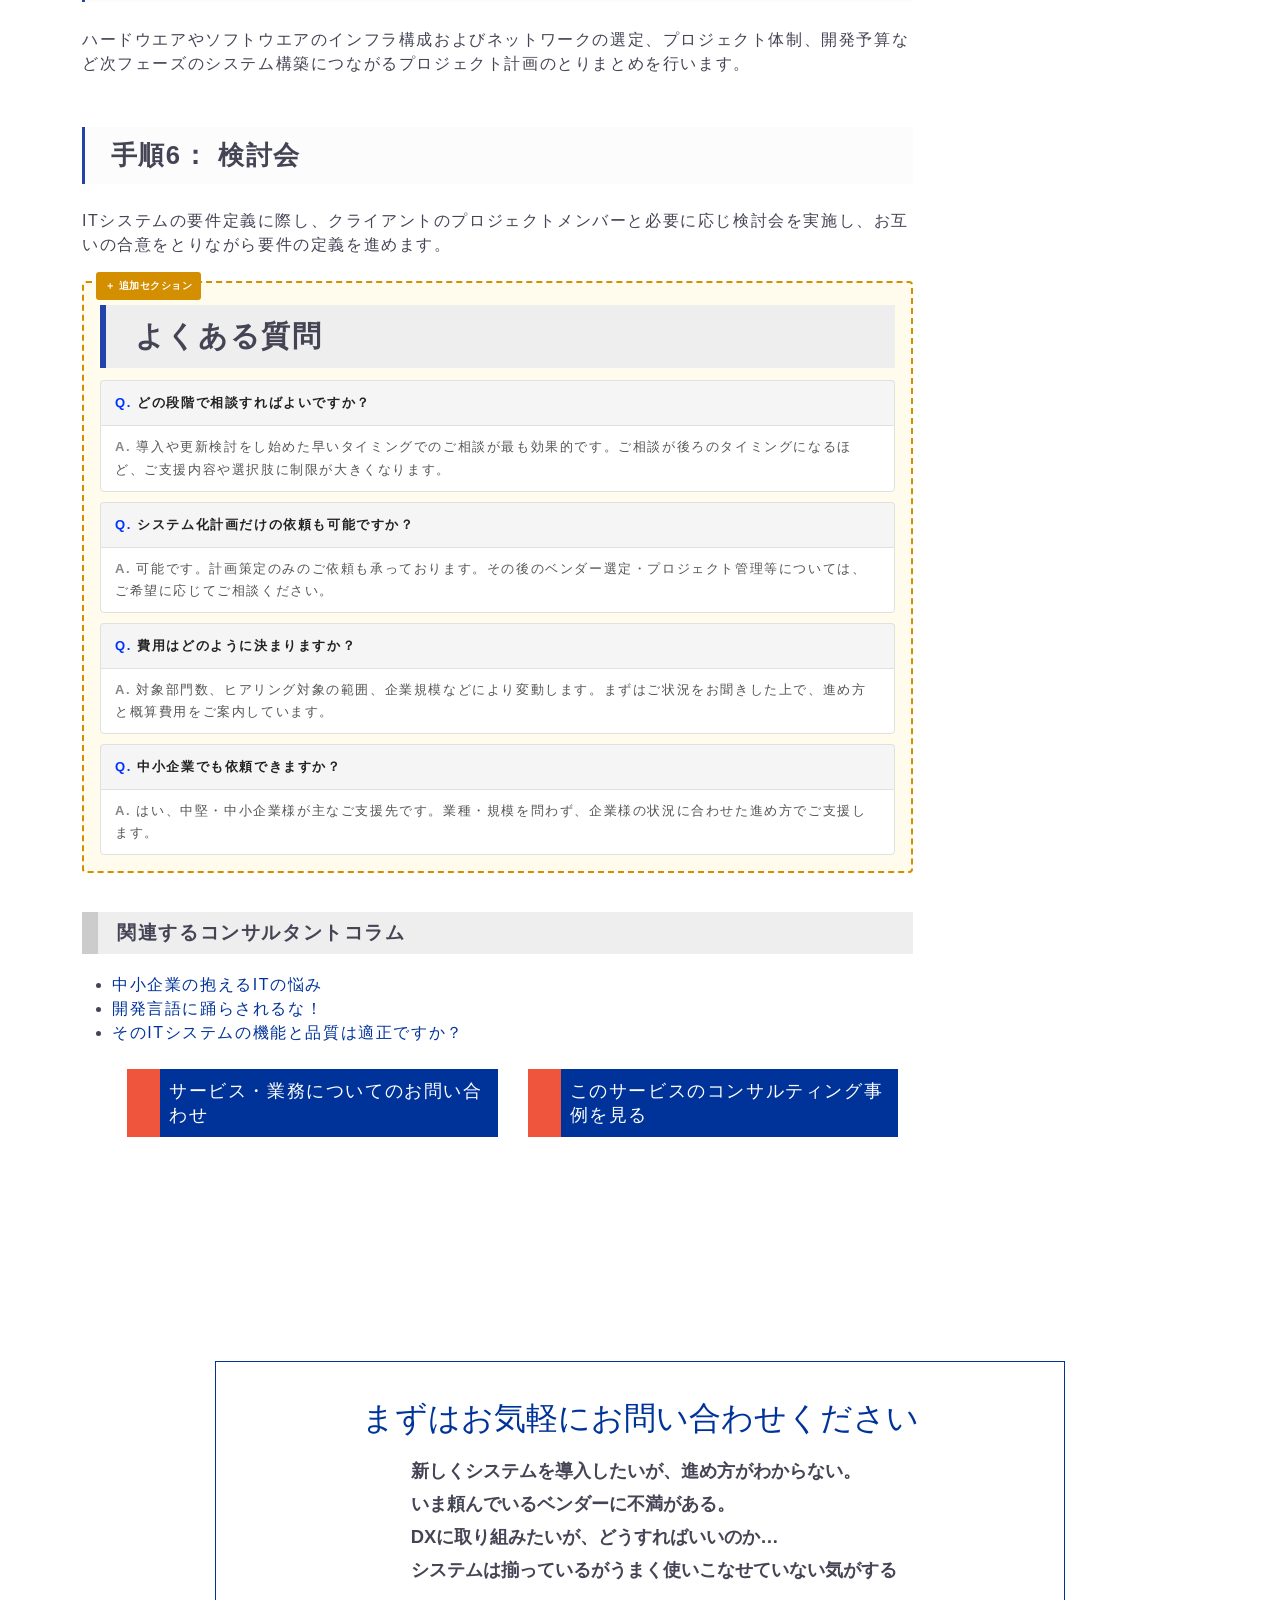
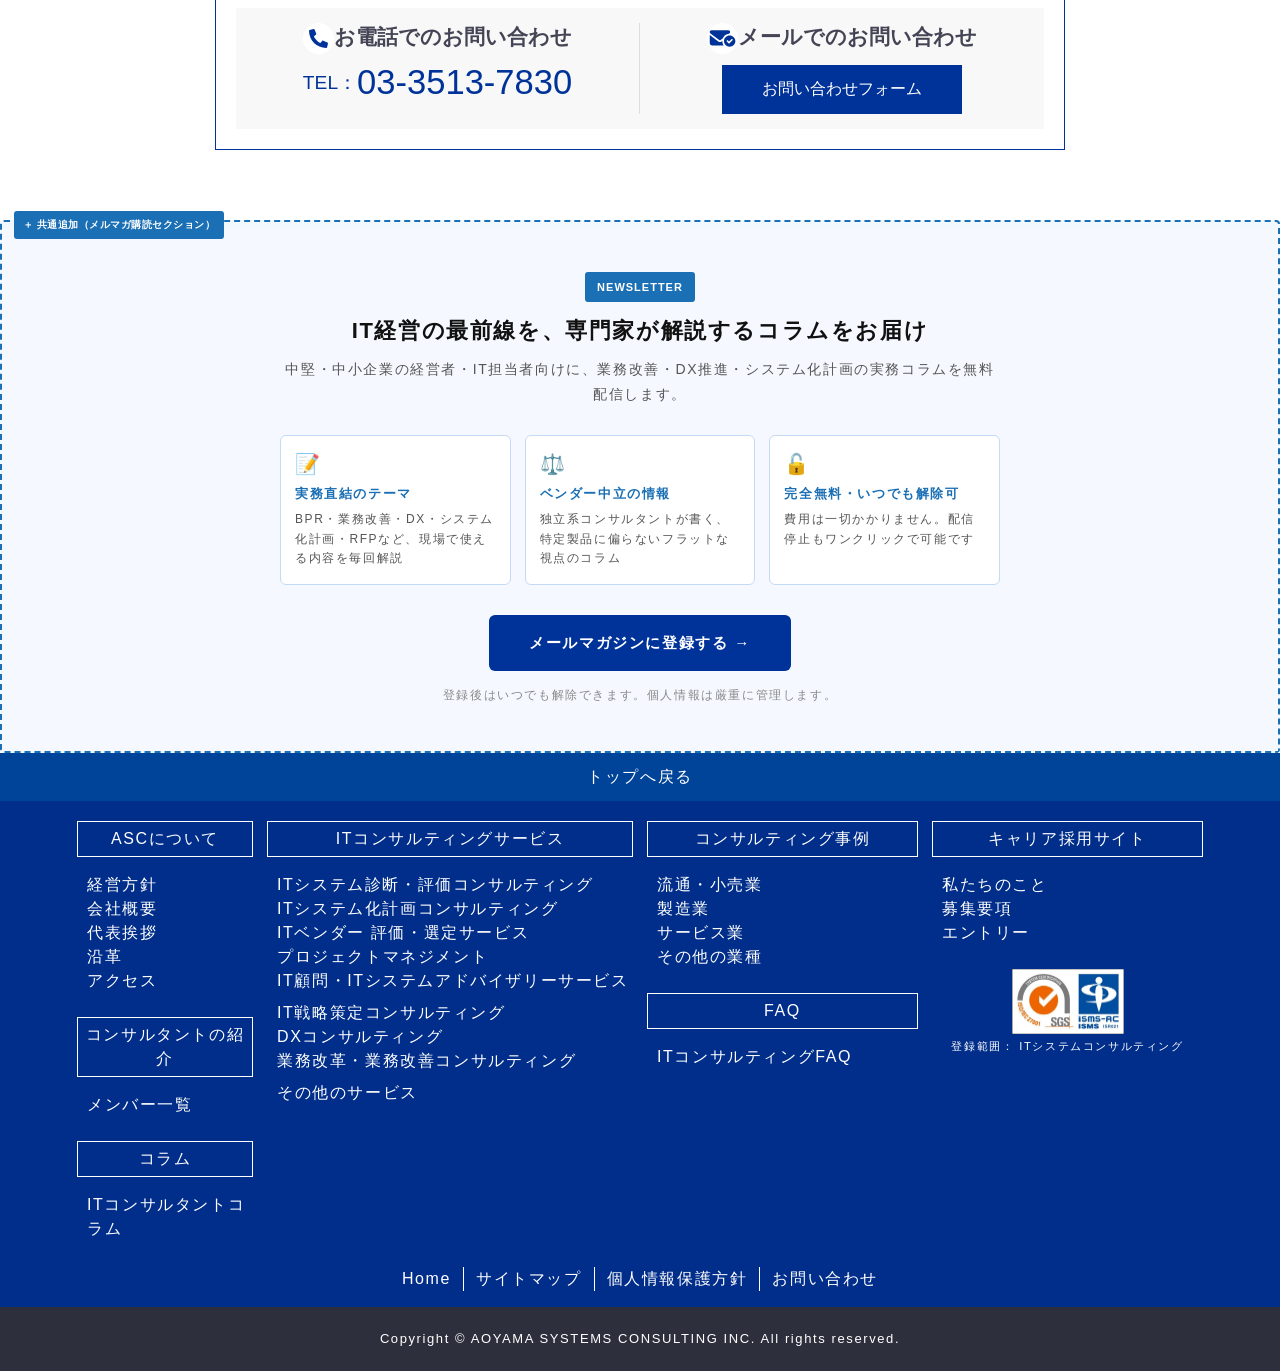
==== commit 79cb2589: "クライアント追加修正: A1文言を「もちろん可能です…」に変更／DXの『ITコンサルティングFAQ』ボタン削除" ====
--- a/システム化計画ページ_WF.html
+++ b/システム化計画ページ_WF.html
@@ -764,7 +764,7 @@
               <div class="wf-cost-qa__arrow" aria-hidden="true"><span class="wf-cost-qa__arrow-icon"></span></div>
               <div class="wf-cost-qa__card wf-cost-qa__card--a">
                 <span class="wf-cost-qa__badge">A1</span>
-                <p class="wf-cost-qa__text">初回ヒアリングは<strong>無料</strong>で承っております。</p>
+                <p class="wf-cost-qa__text">もちろん可能です。<strong>まずはお気軽にご相談ください。</strong></p>
               </div>
             </div>
 
